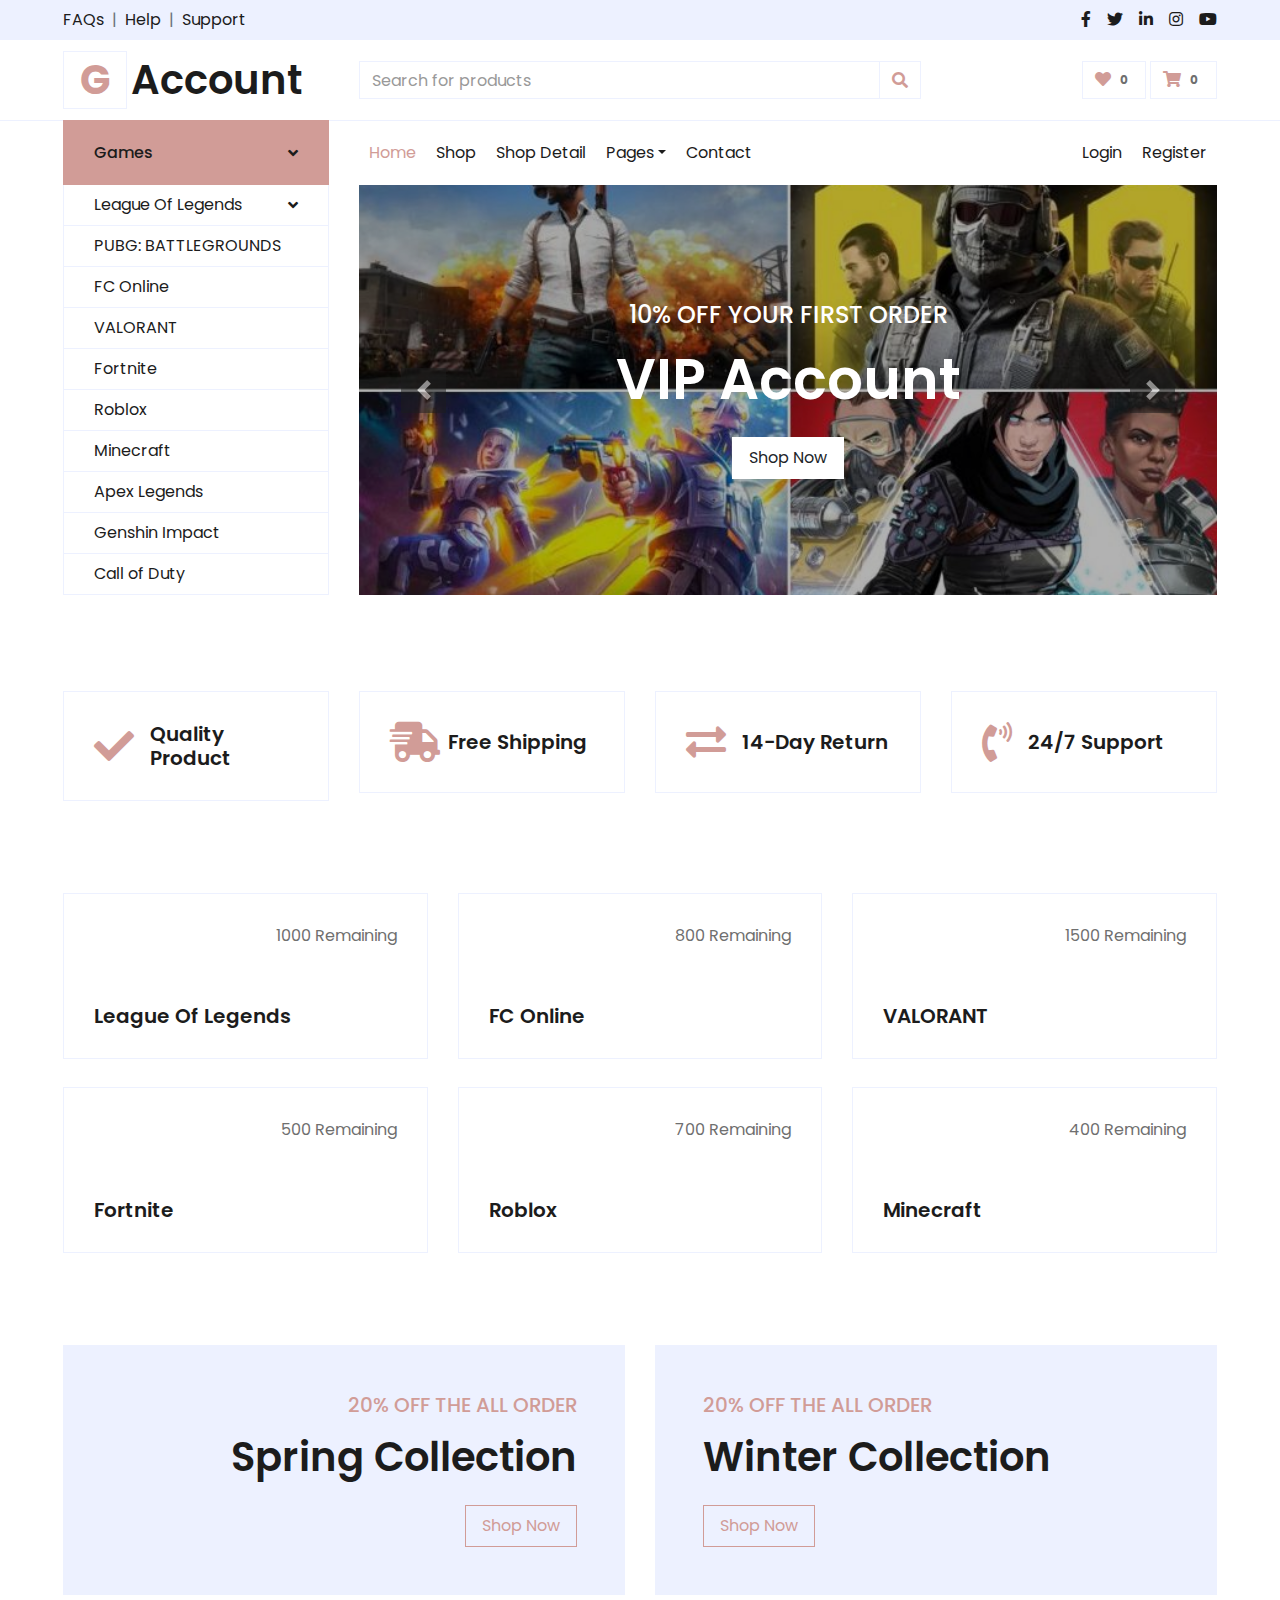
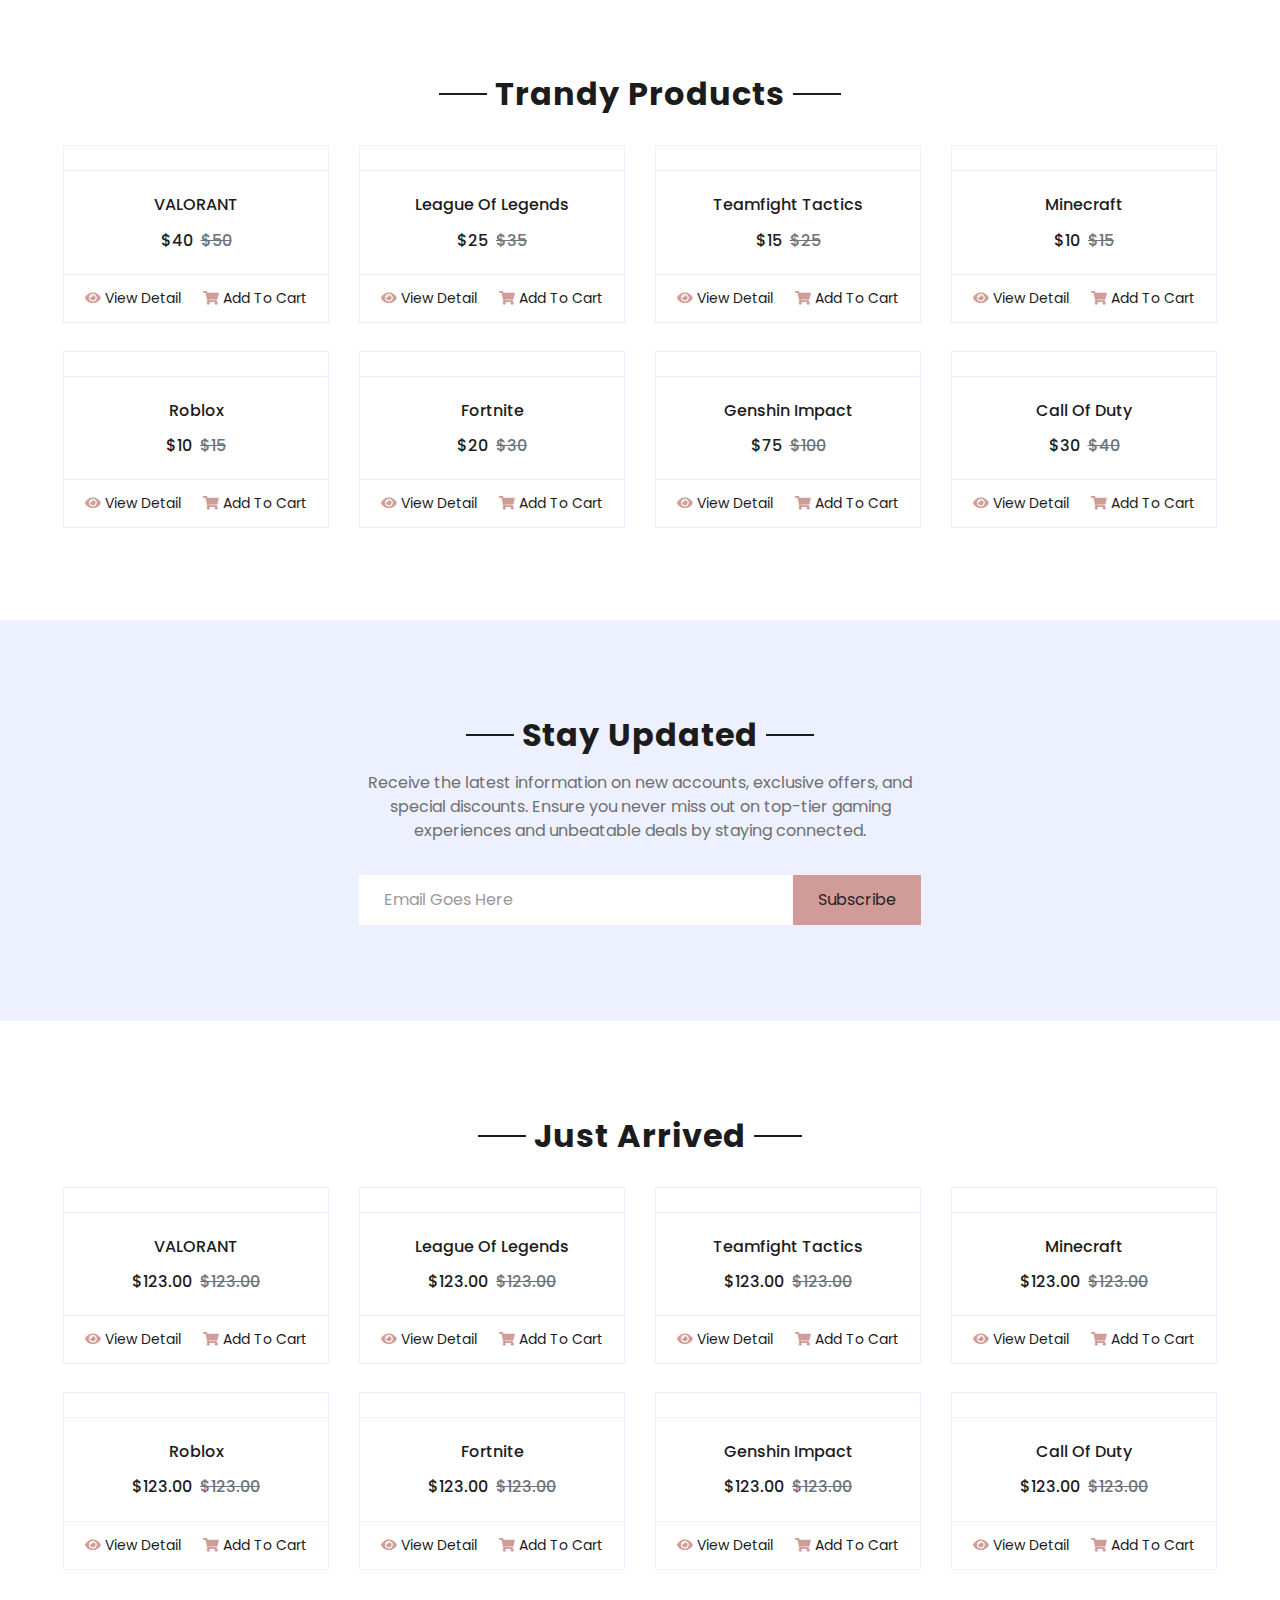
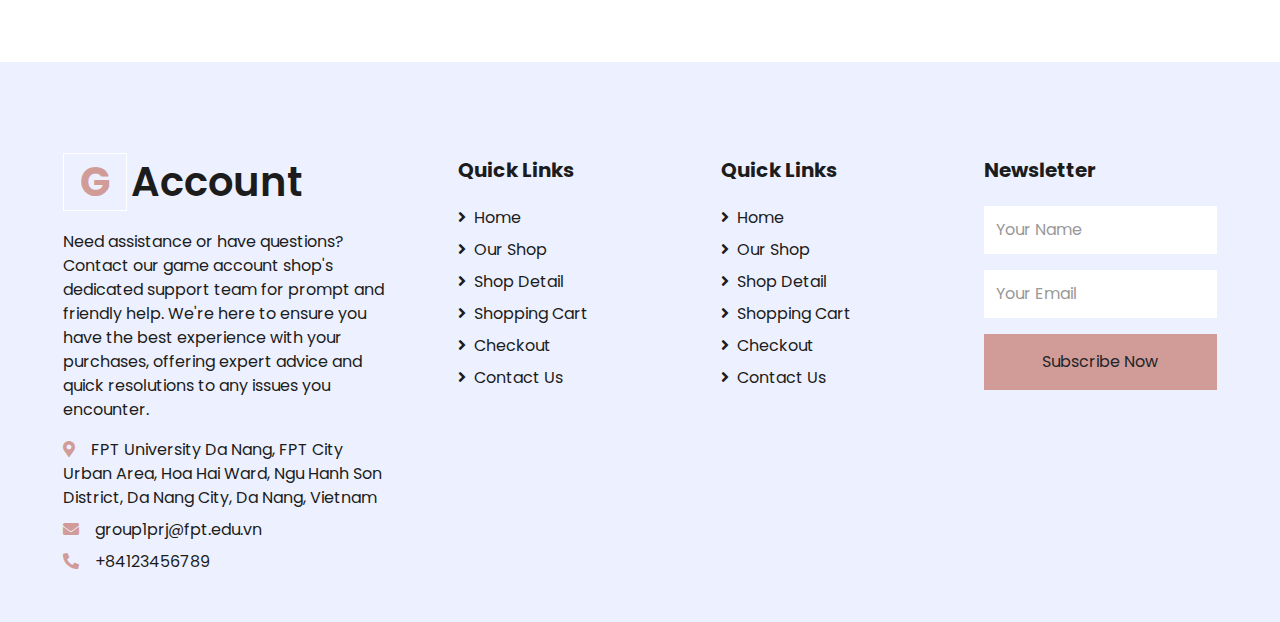
==== web/client/index.html @ 87d034b5 "add order admin" ====
<!DOCTYPE html>
<html lang="en">

    <head>
        <meta charset="utf-8">
        <title>Game Account Shop</title>
        <meta content="width=device-width, initial-scale=1.0" name="viewport">

        <!-- Favicon -->
        <link href="assets/img/cat-1.jpg" rel="icon">

        <!-- Google Web Fonts -->
        <link rel="preconnect" href="https://fonts.gstatic.com">
        <link href="https://fonts.googleapis.com/css2?family=Poppins:wght@100;200;300;400;500;600;700;800;900&display=swap" rel="stylesheet"> 

        <!-- Font Awesome -->
        <link href="https://cdnjs.cloudflare.com/ajax/libs/font-awesome/5.10.0/css/all.min.css" rel="stylesheet">

        <!-- Libraries Stylesheet -->
        <link href="assets/lib/owlcarousel/assets/owl.carousel.min.css" rel="stylesheet">

        <!-- Customized Bootstrap Stylesheet -->
        <link href="assets/css/style.css" rel="stylesheet">
    </head>

    <body>
        <!-- Topbar Start -->
        <div class="container-fluid">
            <div class="row bg-secondary py-2 px-xl-5">
                <div class="col-lg-6 d-none d-lg-block">
                    <div class="d-inline-flex align-items-center">
                        <a class="text-dark" href="">FAQs</a>
                        <span class="text-muted px-2">|</span>
                        <a class="text-dark" href="">Help</a>
                        <span class="text-muted px-2">|</span>
                        <a class="text-dark" href="">Support</a>
                    </div>
                </div>
                <div class="col-lg-6 text-center text-lg-right">
                    <div class="d-inline-flex align-items-center">
                        <a class="text-dark px-2" href="">
                            <i class="fab fa-facebook-f"></i>
                        </a>
                        <a class="text-dark px-2" href="">
                            <i class="fab fa-twitter"></i>
                        </a>
                        <a class="text-dark px-2" href="">
                            <i class="fab fa-linkedin-in"></i>
                        </a>
                        <a class="text-dark px-2" href="">
                            <i class="fab fa-instagram"></i>
                        </a>
                        <a class="text-dark pl-2" href="">
                            <i class="fab fa-youtube"></i>
                        </a>
                    </div>
                </div>
            </div>
            <div class="row align-items-center py-3 px-xl-5">
                <div class="col-lg-3 d-none d-lg-block">
                    <a href="" class="text-decoration-none">
                        <h1 class="m-0 display-5 font-weight-semi-bold"><span class="text-primary font-weight-bold border px-3 mr-1">G</span>Account</h1>
                    </a>
                </div>
                <div class="col-lg-6 col-6 text-left">
                    <form action="">
                        <div class="input-group">
                            <input type="text" class="form-control" placeholder="Search for products">
                            <div class="input-group-append">
                                <span class="input-group-text bg-transparent text-primary">
                                    <i class="fa fa-search"></i>
                                </span>
                            </div>
                        </div>
                    </form>
                </div>
                <div class="col-lg-3 col-6 text-right">
                    <a href="" class="btn border">
                        <i class="fas fa-heart text-primary"></i>
                        <span class="badge">0</span>
                    </a>
                    <a href="" class="btn border">
                        <i class="fas fa-shopping-cart text-primary"></i>
                        <span class="badge">0</span>
                    </a>
                </div>
            </div>
        </div>
        <!-- Topbar End -->

        <!-- Navbar Start -->
        <div class="container-fluid mb-5">
            <div class="row border-top px-xl-5">
                <div class="col-lg-3 d-none d-lg-block">
                    <a class="btn shadow-none d-flex align-items-center justify-content-between bg-primary text-white w-100" data-toggle="collapse" href="#navbar-vertical" style="height: 65px; margin-top: -1px; padding: 0 30px;">
                        <h6 class="m-0">Games</h6>
                        <i class="fa fa-angle-down text-dark"></i>
                    </a>
                    <nav class="collapse show navbar navbar-vertical navbar-light align-items-start p-0 border border-top-0 border-bottom-0" id="navbar-vertical">
                        <div class="navbar-nav w-100 overflow-hidden" style="height: 410px">
                            <div class="nav-item dropdown">
                                <a href="#" class="nav-link" data-toggle="dropdown">League Of Legends <i class="fa fa-angle-down float-right mt-1"></i></a>
                                <div class="dropdown-menu position-absolute bg-secondary border-0 rounded-0 w-100 m-0">
                                    <a href="" class="dropdown-item">League Of Legends Only </a>
                                    <a href="" class="dropdown-item">Teamfight Tactics Only </a>
                                </div>
                            </div>
                            <a href="" class="nav-item nav-link">PUBG: BATTLEGROUNDS</a>
                            <a href="" class="nav-item nav-link">FC Online</a>
                            <a href="" class="nav-item nav-link">VALORANT</a>
                            <a href="" class="nav-item nav-link">Fortnite</a>
                            <a href="" class="nav-item nav-link">Roblox</a>
                            <a href="" class="nav-item nav-link">Minecraft </a>
                            <a href="" class="nav-item nav-link">Apex Legends</a>
                            <a href="" class="nav-item nav-link">Genshin Impact</a>
                            <a href="" class="nav-item nav-link">Call of Duty</a>
                        </div>
                    </nav>
                </div>
                <div class="col-lg-9">
                    <nav class="navbar navbar-expand-lg bg-light navbar-light py-3 py-lg-0 px-0">
                        <a href="" class="text-decoration-none d-block d-lg-none">
                            <h1 class="m-0 display-5 font-weight-semi-bold"><span class="text-primary font-weight-bold border px-3 mr-1">G</span>Account</h1>
                        </a>
                        <button type="button" class="navbar-toggler" data-toggle="collapse" data-target="#navbarCollapse">
                            <span class="navbar-toggler-icon"></span>
                        </button>
                        <div class="collapse navbar-collapse justify-content-between" id="navbarCollapse">
                            <div class="navbar-nav mr-auto py-0">
                                <a href="index.html" class="nav-item nav-link active">Home</a>
                                <a href="shop.html" class="nav-item nav-link">Shop</a>
                                <a href="detail.html" class="nav-item nav-link">Shop Detail</a>
                                <div class="nav-item dropdown">
                                    <a href="#" class="nav-link dropdown-toggle" data-toggle="dropdown">Pages</a>
                                    <div class="dropdown-menu rounded-0 m-0">
                                        <a href="cart.html" class="dropdown-item">Shopping Cart</a>
                                        <a href="checkout.html" class="dropdown-item">Checkout</a>
                                    </div>
                                </div>
                                <a href="contact.html" class="nav-item nav-link">Contact</a>
                            </div>
                            <div class="navbar-nav ml-auto py-0">
                                <a href="" class="nav-item nav-link">Login</a>
                                <a href="" class="nav-item nav-link">Register</a>
                            </div>
                        </div>
                    </nav>
                    <div id="header-carousel" class="carousel slide" data-ride="carousel">
                        <div class="carousel-inner">
                            <div class="carousel-item active" style="height: 410px;">
                                <img class="img-fluid" src="assets/img/gameimg.jpg" alt="Image">
                                <div class="carousel-caption d-flex flex-column align-items-center justify-content-center">
                                    <div class="p-3" style="max-width: 700px;">
                                        <h4 class="text-light text-uppercase font-weight-medium mb-3">10% Off Your First Order</h4>
                                        <h3 class="display-4 text-white font-weight-semi-bold mb-4">VIP Account</h3>
                                        <a href="" class="btn btn-light py-2 px-3">Shop Now</a>
                                    </div>
                                </div>
                            </div>
                            <div class="carousel-item" style="height: 410px;">
                                <img class="img-fluid" src="assets/img/gameimg1.jpg" alt="Image">
                                <div class="carousel-caption d-flex flex-column align-items-center justify-content-center">
                                    <div class="p-3" style="max-width: 700px;">
                                        <h4 class="text-light text-uppercase font-weight-medium mb-3">10% Off Your First Order</h4>
                                        <h3 class="display-4 text-white font-weight-semi-bold mb-4">Reasonable Price</h3>
                                        <a href="" class="btn btn-light py-2 px-3">Shop Now</a>
                                    </div>
                                </div>
                            </div>
                        </div>
                        <a class="carousel-control-prev" href="#header-carousel" data-slide="prev">
                            <div class="btn btn-dark" style="width: 45px; height: 45px;">
                                <span class="carousel-control-prev-icon mb-n2"></span>
                            </div>
                        </a>
                        <a class="carousel-control-next" href="#header-carousel" data-slide="next">
                            <div class="btn btn-dark" style="width: 45px; height: 45px;">
                                <span class="carousel-control-next-icon mb-n2"></span>
                            </div>
                        </a>
                    </div>
                </div>
            </div>
        </div>
        <!-- Navbar End -->


        <!-- Featured Start -->
        <div class="container-fluid pt-5">
            <div class="row px-xl-5 pb-3">
                <div class="col-lg-3 col-md-6 col-sm-12 pb-1">
                    <div class="d-flex align-items-center border mb-4" style="padding: 30px;">
                        <h1 class="fa fa-check text-primary m-0 mr-3"></h1>
                        <h5 class="font-weight-semi-bold m-0">Quality Product</h5>
                    </div>
                </div>
                <div class="col-lg-3 col-md-6 col-sm-12 pb-1">
                    <div class="d-flex align-items-center border mb-4" style="padding: 30px;">
                        <h1 class="fa fa-shipping-fast text-primary m-0 mr-2"></h1>
                        <h5 class="font-weight-semi-bold m-0">Free Shipping</h5>
                    </div>
                </div>
                <div class="col-lg-3 col-md-6 col-sm-12 pb-1">
                    <div class="d-flex align-items-center border mb-4" style="padding: 30px;">
                        <h1 class="fas fa-exchange-alt text-primary m-0 mr-3"></h1>
                        <h5 class="font-weight-semi-bold m-0">14-Day Return</h5>
                    </div>
                </div>
                <div class="col-lg-3 col-md-6 col-sm-12 pb-1">
                    <div class="d-flex align-items-center border mb-4" style="padding: 30px;">
                        <h1 class="fa fa-phone-volume text-primary m-0 mr-3"></h1>
                        <h5 class="font-weight-semi-bold m-0">24/7 Support</h5>
                    </div>
                </div>
            </div>
        </div>
        <!-- Featured End -->


        <!-- Categories Start -->
        <div class="container-fluid pt-5">
            <div class="row px-xl-5 pb-3">
                <div class="col-lg-4 col-md-6 pb-1">
                    <div class="cat-item d-flex flex-column border mb-4" style="padding: 30px;">
                        <p class="text-right">1000 Remaining</p>
                        <a href="" class="cat-img position-relative overflow-hidden mb-3">
                            <img class="img-fluid" src="img/cat-1.jpg" alt="">
                        </a>
                        <h5 class="font-weight-semi-bold m-0">League Of Legends</h5>
                    </div>
                </div>
                <div class="col-lg-4 col-md-6 pb-1">
                    <div class="cat-item d-flex flex-column border mb-4" style="padding: 30px;">
                        <p class="text-right">800 Remaining</p>
                        <a href="" class="cat-img position-relative overflow-hidden mb-3">
                            <img class="img-fluid" src="img/cat-2.jpg" alt="">
                        </a>
                        <h5 class="font-weight-semi-bold m-0">FC Online</h5>
                    </div>
                </div>
                <div class="col-lg-4 col-md-6 pb-1">
                    <div class="cat-item d-flex flex-column border mb-4" style="padding: 30px;">
                        <p class="text-right">1500 Remaining</p>
                        <a href="" class="cat-img position-relative overflow-hidden mb-3">
                            <img class="img-fluid" src="img/cat-3.jpg" alt="">
                        </a>
                        <h5 class="font-weight-semi-bold m-0">VALORANT</h5>
                    </div>
                </div>
                <div class="col-lg-4 col-md-6 pb-1">
                    <div class="cat-item d-flex flex-column border mb-4" style="padding: 30px;">
                        <p class="text-right">500 Remaining</p>
                        <a href="" class="cat-img position-relative overflow-hidden mb-3">
                            <img class="img-fluid" src="img/cat-4.jpg" alt="">
                        </a>
                        <h5 class="font-weight-semi-bold m-0">Fortnite</h5>
                    </div>
                </div>
                <div class="col-lg-4 col-md-6 pb-1">
                    <div class="cat-item d-flex flex-column border mb-4" style="padding: 30px;">
                        <p class="text-right">700 Remaining</p>
                        <a href="" class="cat-img position-relative overflow-hidden mb-3">
                            <img class="img-fluid" src="img/cat-5.jpg" alt="">
                        </a>
                        <h5 class="font-weight-semi-bold m-0">Roblox</h5>
                    </div>
                </div>
                <div class="col-lg-4 col-md-6 pb-1">
                    <div class="cat-item d-flex flex-column border mb-4" style="padding: 30px;">
                        <p class="text-right">400 Remaining</p>
                        <a href="" class="cat-img position-relative overflow-hidden mb-3">
                            <img class="img-fluid" src="img/cat-6.jpg" alt="">
                        </a>
                        <h5 class="font-weight-semi-bold m-0">Minecraft</h5>
                    </div>
                </div>
            </div>
        </div>
        <!-- Categories End -->


        <!-- Offer Start -->
        <div class="container-fluid offer pt-5">
            <div class="row px-xl-5">
                <div class="col-md-6 pb-4">
                    <div class="position-relative bg-secondary text-center text-md-right text-white mb-2 py-5 px-5">
                        <img src="img/offer-1.png" alt="">
                        <div class="position-relative" style="z-index: 1;">
                            <h5 class="text-uppercase text-primary mb-3">20% off the all order</h5>
                            <h1 class="mb-4 font-weight-semi-bold">Spring Collection</h1>
                            <a href="" class="btn btn-outline-primary py-md-2 px-md-3">Shop Now</a>
                        </div>
                    </div>
                </div>
                <div class="col-md-6 pb-4">
                    <div class="position-relative bg-secondary text-center text-md-left text-white mb-2 py-5 px-5">
                        <img src="img/offer-2.png" alt="">
                        <div class="position-relative" style="z-index: 1;">
                            <h5 class="text-uppercase text-primary mb-3">20% off the all order</h5>
                            <h1 class="mb-4 font-weight-semi-bold">Winter Collection</h1>
                            <a href="" class="btn btn-outline-primary py-md-2 px-md-3">Shop Now</a>
                        </div>
                    </div>
                </div>
            </div>
        </div>
        <!-- Offer End -->


        <!-- Products Start -->
        <div class="container-fluid pt-5">
            <div class="text-center mb-4">
                <h2 class="section-title px-5"><span class="px-2">Trandy Products</span></h2>
            </div>
            <div class="row px-xl-5 pb-3">
                <div class="col-lg-3 col-md-6 col-sm-12 pb-1">
                    <div class="card product-item border-0 mb-4">
                        <div class="card-header product-img position-relative overflow-hidden bg-transparent border p-0">
                            <img class="img-fluid w-100" src="img/product-1.jpg" alt="">
                        </div>
                        <div class="card-body border-left border-right text-center p-0 pt-4 pb-3">
                            <h6 class="text-truncate mb-3">VALORANT</h6>
                            <div class="d-flex justify-content-center">
                                <h6>$40</h6><h6 class="text-muted ml-2"><del>$50</del></h6>
                            </div>
                        </div>
                        <div class="card-footer d-flex justify-content-between bg-light border">
                            <a href="" class="btn btn-sm text-dark p-0"><i class="fas fa-eye text-primary mr-1"></i>View Detail</a>
                            <a href="" class="btn btn-sm text-dark p-0"><i class="fas fa-shopping-cart text-primary mr-1"></i>Add To Cart</a>
                        </div>
                    </div>
                </div>
                <div class="col-lg-3 col-md-6 col-sm-12 pb-1">
                    <div class="card product-item border-0 mb-4">
                        <div class="card-header product-img position-relative overflow-hidden bg-transparent border p-0">
                            <img class="img-fluid w-100" src="img/product-2.jpg" alt="">
                        </div>
                        <div class="card-body border-left border-right text-center p-0 pt-4 pb-3">
                            <h6 class="text-truncate mb-3">League Of Legends</h6>
                            <div class="d-flex justify-content-center">
                                <h6>$25</h6><h6 class="text-muted ml-2"><del>$35</del></h6>
                            </div>
                        </div>
                        <div class="card-footer d-flex justify-content-between bg-light border">
                            <a href="" class="btn btn-sm text-dark p-0"><i class="fas fa-eye text-primary mr-1"></i>View Detail</a>
                            <a href="" class="btn btn-sm text-dark p-0"><i class="fas fa-shopping-cart text-primary mr-1"></i>Add To Cart</a>
                        </div>
                    </div>
                </div>
                <div class="col-lg-3 col-md-6 col-sm-12 pb-1">
                    <div class="card product-item border-0 mb-4">
                        <div class="card-header product-img position-relative overflow-hidden bg-transparent border p-0">
                            <img class="img-fluid w-100" src="img/product-3.jpg" alt="">
                        </div>
                        <div class="card-body border-left border-right text-center p-0 pt-4 pb-3">
                            <h6 class="text-truncate mb-3">Teamfight Tactics</h6>
                            <div class="d-flex justify-content-center">
                                <h6>$15</h6><h6 class="text-muted ml-2"><del>$25</del></h6>
                            </div>
                        </div>
                        <div class="card-footer d-flex justify-content-between bg-light border">
                            <a href="" class="btn btn-sm text-dark p-0"><i class="fas fa-eye text-primary mr-1"></i>View Detail</a>
                            <a href="" class="btn btn-sm text-dark p-0"><i class="fas fa-shopping-cart text-primary mr-1"></i>Add To Cart</a>
                        </div>
                    </div>
                </div>
                <div class="col-lg-3 col-md-6 col-sm-12 pb-1">
                    <div class="card product-item border-0 mb-4">
                        <div class="card-header product-img position-relative overflow-hidden bg-transparent border p-0">
                            <img class="img-fluid w-100" src="img/product-4.jpg" alt="">
                        </div>
                        <div class="card-body border-left border-right text-center p-0 pt-4 pb-3">
                            <h6 class="text-truncate mb-3">Minecraft</h6>
                            <div class="d-flex justify-content-center">
                                <h6>$10</h6><h6 class="text-muted ml-2"><del>$15</del></h6>
                            </div>
                        </div>
                        <div class="card-footer d-flex justify-content-between bg-light border">
                            <a href="" class="btn btn-sm text-dark p-0"><i class="fas fa-eye text-primary mr-1"></i>View Detail</a>
                            <a href="" class="btn btn-sm text-dark p-0"><i class="fas fa-shopping-cart text-primary mr-1"></i>Add To Cart</a>
                        </div>
                    </div>
                </div>
                <div class="col-lg-3 col-md-6 col-sm-12 pb-1">
                    <div class="card product-item border-0 mb-4">
                        <div class="card-header product-img position-relative overflow-hidden bg-transparent border p-0">
                            <img class="img-fluid w-100" src="img/product-5.jpg" alt="">
                        </div>
                        <div class="card-body border-left border-right text-center p-0 pt-4 pb-3">
                            <h6 class="text-truncate mb-3">Roblox</h6>
                            <div class="d-flex justify-content-center">
                                <h6>$10</h6><h6 class="text-muted ml-2"><del>$15</del></h6>
                            </div>
                        </div>
                        <div class="card-footer d-flex justify-content-between bg-light border">
                            <a href="" class="btn btn-sm text-dark p-0"><i class="fas fa-eye text-primary mr-1"></i>View Detail</a>
                            <a href="" class="btn btn-sm text-dark p-0"><i class="fas fa-shopping-cart text-primary mr-1"></i>Add To Cart</a>
                        </div>
                    </div>
                </div>
                <div class="col-lg-3 col-md-6 col-sm-12 pb-1">
                    <div class="card product-item border-0 mb-4">
                        <div class="card-header product-img position-relative overflow-hidden bg-transparent border p-0">
                            <img class="img-fluid w-100" src="img/product-6.jpg" alt="">
                        </div>
                        <div class="card-body border-left border-right text-center p-0 pt-4 pb-3">
                            <h6 class="text-truncate mb-3">Fortnite</h6>
                            <div class="d-flex justify-content-center">
                                <h6>$20</h6><h6 class="text-muted ml-2"><del>$30</del></h6>
                            </div>
                        </div>
                        <div class="card-footer d-flex justify-content-between bg-light border">
                            <a href="" class="btn btn-sm text-dark p-0"><i class="fas fa-eye text-primary mr-1"></i>View Detail</a>
                            <a href="" class="btn btn-sm text-dark p-0"><i class="fas fa-shopping-cart text-primary mr-1"></i>Add To Cart</a>
                        </div>
                    </div>
                </div>
                <div class="col-lg-3 col-md-6 col-sm-12 pb-1">
                    <div class="card product-item border-0 mb-4">
                        <div class="card-header product-img position-relative overflow-hidden bg-transparent border p-0">
                            <img class="img-fluid w-100" src="img/product-7.jpg" alt="">
                        </div>
                        <div class="card-body border-left border-right text-center p-0 pt-4 pb-3">
                            <h6 class="text-truncate mb-3">Genshin Impact</h6>
                            <div class="d-flex justify-content-center">
                                <h6>$75</h6><h6 class="text-muted ml-2"><del>$100</del></h6>
                            </div>
                        </div>
                        <div class="card-footer d-flex justify-content-between bg-light border">
                            <a href="" class="btn btn-sm text-dark p-0"><i class="fas fa-eye text-primary mr-1"></i>View Detail</a>
                            <a href="" class="btn btn-sm text-dark p-0"><i class="fas fa-shopping-cart text-primary mr-1"></i>Add To Cart</a>
                        </div>
                    </div>
                </div>
                <div class="col-lg-3 col-md-6 col-sm-12 pb-1">
                    <div class="card product-item border-0 mb-4">
                        <div class="card-header product-img position-relative overflow-hidden bg-transparent border p-0">
                            <img class="img-fluid w-100" src="img/product-8.jpg" alt="">
                        </div>
                        <div class="card-body border-left border-right text-center p-0 pt-4 pb-3">
                            <h6 class="text-truncate mb-3">Call Of Duty</h6>
                            <div class="d-flex justify-content-center">
                                <h6>$30</h6><h6 class="text-muted ml-2"><del>$40</del></h6>
                            </div>
                        </div>
                        <div class="card-footer d-flex justify-content-between bg-light border">
                            <a href="" class="btn btn-sm text-dark p-0"><i class="fas fa-eye text-primary mr-1"></i>View Detail</a>
                            <a href="" class="btn btn-sm text-dark p-0"><i class="fas fa-shopping-cart text-primary mr-1"></i>Add To Cart</a>
                        </div>
                    </div>
                </div>
            </div>
        </div>
        <!-- Products End -->


        <!-- Subscribe Start -->
        <div class="container-fluid bg-secondary my-5">
            <div class="row justify-content-md-center py-5 px-xl-5">
                <div class="col-md-6 col-12 py-5">
                    <div class="text-center mb-2 pb-2">
                        <h2 class="section-title px-5 mb-3"><span class="bg-secondary px-2">Stay Updated</span></h2>
                        <p>Receive the latest information on new accounts, exclusive offers, and special discounts. Ensure you never miss out on top-tier gaming experiences and unbeatable deals by staying connected.</p>
                    </div>
                    <form action="">
                        <div class="input-group">
                            <input type="text" class="form-control border-white p-4" placeholder="Email Goes Here">
                            <div class="input-group-append">
                                <button class="btn btn-primary px-4">Subscribe</button>
                            </div>
                        </div>
                    </form>
                </div>
            </div>
        </div>
        <!-- Subscribe End -->


        <!-- Products Start -->
        <div class="container-fluid pt-5">
            <div class="text-center mb-4">
                <h2 class="section-title px-5"><span class="px-2">Just Arrived</span></h2>
            </div>
            <div class="row px-xl-5 pb-3">
                <div class="col-lg-3 col-md-6 col-sm-12 pb-1">
                    <div class="card product-item border-0 mb-4">
                        <div class="card-header product-img position-relative overflow-hidden bg-transparent border p-0">
                            <img class="img-fluid w-100" src="img/product-1.jpg" alt="">
                        </div>
                        <div class="card-body border-left border-right text-center p-0 pt-4 pb-3">
                            <h6 class="text-truncate mb-3">VALORANT</h6>
                            <div class="d-flex justify-content-center">
                                <h6>$123.00</h6><h6 class="text-muted ml-2"><del>$123.00</del></h6>
                            </div>
                        </div>
                        <div class="card-footer d-flex justify-content-between bg-light border">
                            <a href="" class="btn btn-sm text-dark p-0"><i class="fas fa-eye text-primary mr-1"></i>View Detail</a>
                            <a href="" class="btn btn-sm text-dark p-0"><i class="fas fa-shopping-cart text-primary mr-1"></i>Add To Cart</a>
                        </div>
                    </div>
                </div>
                <div class="col-lg-3 col-md-6 col-sm-12 pb-1">
                    <div class="card product-item border-0 mb-4">
                        <div class="card-header product-img position-relative overflow-hidden bg-transparent border p-0">
                            <img class="img-fluid w-100" src="img/product-2.jpg" alt="">
                        </div>
                        <div class="card-body border-left border-right text-center p-0 pt-4 pb-3">
                            <h6 class="text-truncate mb-3">League Of Legends</h6>
                            <div class="d-flex justify-content-center">
                                <h6>$123.00</h6><h6 class="text-muted ml-2"><del>$123.00</del></h6>
                            </div>
                        </div>
                        <div class="card-footer d-flex justify-content-between bg-light border">
                            <a href="" class="btn btn-sm text-dark p-0"><i class="fas fa-eye text-primary mr-1"></i>View Detail</a>
                            <a href="" class="btn btn-sm text-dark p-0"><i class="fas fa-shopping-cart text-primary mr-1"></i>Add To Cart</a>
                        </div>
                    </div>
                </div>
                <div class="col-lg-3 col-md-6 col-sm-12 pb-1">
                    <div class="card product-item border-0 mb-4">
                        <div class="card-header product-img position-relative overflow-hidden bg-transparent border p-0">
                            <img class="img-fluid w-100" src="img/product-3.jpg" alt="">
                        </div>
                        <div class="card-body border-left border-right text-center p-0 pt-4 pb-3">
                            <h6 class="text-truncate mb-3">Teamfight Tactics</h6>
                            <div class="d-flex justify-content-center">
                                <h6>$123.00</h6><h6 class="text-muted ml-2"><del>$123.00</del></h6>
                            </div>
                        </div>
                        <div class="card-footer d-flex justify-content-between bg-light border">
                            <a href="" class="btn btn-sm text-dark p-0"><i class="fas fa-eye text-primary mr-1"></i>View Detail</a>
                            <a href="" class="btn btn-sm text-dark p-0"><i class="fas fa-shopping-cart text-primary mr-1"></i>Add To Cart</a>
                        </div>
                    </div>
                </div>
                <div class="col-lg-3 col-md-6 col-sm-12 pb-1">
                    <div class="card product-item border-0 mb-4">
                        <div class="card-header product-img position-relative overflow-hidden bg-transparent border p-0">
                            <img class="img-fluid w-100" src="img/product-4.jpg" alt="">
                        </div>
                        <div class="card-body border-left border-right text-center p-0 pt-4 pb-3">
                            <h6 class="text-truncate mb-3">Minecraft</h6>
                            <div class="d-flex justify-content-center">
                                <h6>$123.00</h6><h6 class="text-muted ml-2"><del>$123.00</del></h6>
                            </div>
                        </div>
                        <div class="card-footer d-flex justify-content-between bg-light border">
                            <a href="" class="btn btn-sm text-dark p-0"><i class="fas fa-eye text-primary mr-1"></i>View Detail</a>
                            <a href="" class="btn btn-sm text-dark p-0"><i class="fas fa-shopping-cart text-primary mr-1"></i>Add To Cart</a>
                        </div>
                    </div>
                </div>
                <div class="col-lg-3 col-md-6 col-sm-12 pb-1">
                    <div class="card product-item border-0 mb-4">
                        <div class="card-header product-img position-relative overflow-hidden bg-transparent border p-0">
                            <img class="img-fluid w-100" src="img/product-5.jpg" alt="">
                        </div>
                        <div class="card-body border-left border-right text-center p-0 pt-4 pb-3">
                            <h6 class="text-truncate mb-3">Roblox</h6>
                            <div class="d-flex justify-content-center">
                                <h6>$123.00</h6><h6 class="text-muted ml-2"><del>$123.00</del></h6>
                            </div>
                        </div>
                        <div class="card-footer d-flex justify-content-between bg-light border">
                            <a href="" class="btn btn-sm text-dark p-0"><i class="fas fa-eye text-primary mr-1"></i>View Detail</a>
                            <a href="" class="btn btn-sm text-dark p-0"><i class="fas fa-shopping-cart text-primary mr-1"></i>Add To Cart</a>
                        </div>
                    </div>
                </div>
                <div class="col-lg-3 col-md-6 col-sm-12 pb-1">
                    <div class="card product-item border-0 mb-4">
                        <div class="card-header product-img position-relative overflow-hidden bg-transparent border p-0">
                            <img class="img-fluid w-100" src="img/product-6.jpg" alt="">
                        </div>
                        <div class="card-body border-left border-right text-center p-0 pt-4 pb-3">
                            <h6 class="text-truncate mb-3">Fortnite</h6>
                            <div class="d-flex justify-content-center">
                                <h6>$123.00</h6><h6 class="text-muted ml-2"><del>$123.00</del></h6>
                            </div>
                        </div>
                        <div class="card-footer d-flex justify-content-between bg-light border">
                            <a href="" class="btn btn-sm text-dark p-0"><i class="fas fa-eye text-primary mr-1"></i>View Detail</a>
                            <a href="" class="btn btn-sm text-dark p-0"><i class="fas fa-shopping-cart text-primary mr-1"></i>Add To Cart</a>
                        </div>
                    </div>
                </div>
                <div class="col-lg-3 col-md-6 col-sm-12 pb-1">
                    <div class="card product-item border-0 mb-4">
                        <div class="card-header product-img position-relative overflow-hidden bg-transparent border p-0">
                            <img class="img-fluid w-100" src="img/product-7.jpg" alt="">
                        </div>
                        <div class="card-body border-left border-right text-center p-0 pt-4 pb-3">
                            <h6 class="text-truncate mb-3">Genshin Impact</h6>
                            <div class="d-flex justify-content-center">
                                <h6>$123.00</h6><h6 class="text-muted ml-2"><del>$123.00</del></h6>
                            </div>
                        </div>
                        <div class="card-footer d-flex justify-content-between bg-light border">
                            <a href="" class="btn btn-sm text-dark p-0"><i class="fas fa-eye text-primary mr-1"></i>View Detail</a>
                            <a href="" class="btn btn-sm text-dark p-0"><i class="fas fa-shopping-cart text-primary mr-1"></i>Add To Cart</a>
                        </div>
                    </div>
                </div>
                <div class="col-lg-3 col-md-6 col-sm-12 pb-1">
                    <div class="card product-item border-0 mb-4">
                        <div class="card-header product-img position-relative overflow-hidden bg-transparent border p-0">
                            <img class="img-fluid w-100" src="img/product-8.jpg" alt="">
                        </div>
                        <div class="card-body border-left border-right text-center p-0 pt-4 pb-3">
                            <h6 class="text-truncate mb-3">Call Of Duty</h6>
                            <div class="d-flex justify-content-center">
                                <h6>$123.00</h6><h6 class="text-muted ml-2"><del>$123.00</del></h6>
                            </div>
                        </div>
                        <div class="card-footer d-flex justify-content-between bg-light border">
                            <a href="" class="btn btn-sm text-dark p-0"><i class="fas fa-eye text-primary mr-1"></i>View Detail</a>
                            <a href="" class="btn btn-sm text-dark p-0"><i class="fas fa-shopping-cart text-primary mr-1"></i>Add To Cart</a>
                        </div>
                    </div>
                </div>
            </div>
        </div>
        <!-- Products End -->


        <!-- Vendor Start -->
<!--        <div class="container-fluid py-5">
            <div class="row px-xl-5">
                <div class="col">
                    <div class="owl-carousel vendor-carousel">
                        <div class="vendor-item border p-4">
                            <img src="img/vendor-1.jpg" alt="">
                        </div>
                        <div class="vendor-item border p-4">
                            <img src="img/vendor-2.jpg" alt="">
                        </div>
                        <div class="vendor-item border p-4">
                            <img src="img/vendor-3.jpg" alt="">
                        </div>
                        <div class="vendor-item border p-4">
                            <img src="img/vendor-4.jpg" alt="">
                        </div>
                        <div class="vendor-item border p-4">
                            <img src="img/vendor-5.jpg" alt="">
                        </div>
                        <div class="vendor-item border p-4">
                            <img src="img/vendor-6.jpg" alt="">
                        </div>
                        <div class="vendor-item border p-4">
                            <img src="img/vendor-7.jpg" alt="">
                        </div>
                        <div class="vendor-item border p-4">
                            <img src="img/vendor-8.jpg" alt="">
                        </div>
                    </div>
                </div>
            </div>
        </div>-->
        <!-- Vendor End -->


        <!-- Footer Start -->
        <div class="container-fluid bg-secondary text-dark mt-5 pt-5">
            <div class="row px-xl-5 pt-5">
                <div class="col-lg-4 col-md-12 mb-5 pr-3 pr-xl-5">
                    <a href="" class="text-decoration-none">
                        <h1 class="mb-4 display-5 font-weight-semi-bold"><span class="text-primary font-weight-bold border border-white px-3 mr-1">G</span>Account</h1>
                    </a>
                    <p>Need assistance or have questions? Contact our game account shop's dedicated support team for prompt and friendly help. We're here to ensure you have the best experience with your purchases, offering expert advice and quick resolutions to any issues you encounter.</p>
                    <p class="mb-2"><i class="fa fa-map-marker-alt text-primary mr-3"></i>FPT University Da Nang, FPT City Urban Area, Hoa Hai Ward, Ngu Hanh Son District, Da Nang City, Da Nang, Vietnam</p>
                    <p class="mb-2"><i class="fa fa-envelope text-primary mr-3"></i>group1prj@fpt.edu.vn</p>
                    <p class="mb-0"><i class="fa fa-phone-alt text-primary mr-3"></i>+84123456789</p>
                </div>
                <div class="col-lg-8 col-md-12">
                    <div class="row">
                        <div class="col-md-4 mb-5">
                            <h5 class="font-weight-bold text-dark mb-4">Quick Links</h5>
                            <div class="d-flex flex-column justify-content-start">
                                <a class="text-dark mb-2" href="index.html"><i class="fa fa-angle-right mr-2"></i>Home</a>
                                <a class="text-dark mb-2" href="shop.html"><i class="fa fa-angle-right mr-2"></i>Our Shop</a>
                                <a class="text-dark mb-2" href="detail.html"><i class="fa fa-angle-right mr-2"></i>Shop Detail</a>
                                <a class="text-dark mb-2" href="cart.html"><i class="fa fa-angle-right mr-2"></i>Shopping Cart</a>
                                <a class="text-dark mb-2" href="checkout.html"><i class="fa fa-angle-right mr-2"></i>Checkout</a>
                                <a class="text-dark" href="contact.html"><i class="fa fa-angle-right mr-2"></i>Contact Us</a>
                            </div>
                        </div>
                        <div class="col-md-4 mb-5">
                            <h5 class="font-weight-bold text-dark mb-4">Quick Links</h5>
                            <div class="d-flex flex-column justify-content-start">
                                <a class="text-dark mb-2" href="index.html"><i class="fa fa-angle-right mr-2"></i>Home</a>
                                <a class="text-dark mb-2" href="shop.html"><i class="fa fa-angle-right mr-2"></i>Our Shop</a>
                                <a class="text-dark mb-2" href="detail.html"><i class="fa fa-angle-right mr-2"></i>Shop Detail</a>
                                <a class="text-dark mb-2" href="cart.html"><i class="fa fa-angle-right mr-2"></i>Shopping Cart</a>
                                <a class="text-dark mb-2" href="checkout.html"><i class="fa fa-angle-right mr-2"></i>Checkout</a>
                                <a class="text-dark" href="contact.html"><i class="fa fa-angle-right mr-2"></i>Contact Us</a>
                            </div>
                        </div>
                        <div class="col-md-4 mb-5">
                            <h5 class="font-weight-bold text-dark mb-4">Newsletter</h5>
                            <form action="">
                                <div class="form-group">
                                    <input type="text" class="form-control border-0 py-4" placeholder="Your Name" required="required" />
                                </div>
                                <div class="form-group">
                                    <input type="email" class="form-control border-0 py-4" placeholder="Your Email"
                                        required="required" />
                                </div>
                                <div>
                                    <button class="btn btn-primary btn-block border-0 py-3" type="submit">Subscribe Now</button>
                                </div>
                            </form>
                        </div>
                    </div>
                </div>
            </div>
<!--            <div class="row border-top border-light mx-xl-5 py-4">
                <div class="col-md-6 px-xl-0">
                    <p class="mb-md-0 text-center text-md-left text-dark">
                        &copy; <a class="text-dark font-weight-semi-bold" href="#">Your Site Name</a>. All Rights Reserved. Designed
                        by
                        <a class="text-dark font-weight-semi-bold" href="https://htmlcodex.com">HTML Codex</a><br>
                        Distributed By <a href="https://themewagon.com" target="_blank">ThemeWagon</a>
                    </p>
                </div>
                <div class="col-md-6 px-xl-0 text-center text-md-right">
                    <img class="img-fluid" src="img/payments.png" alt="">
                </div>
            </div>-->
        </div>
        <!-- Footer End -->


        <!-- Back to Top -->
        <a href="#" class="btn btn-primary back-to-top"><i class="fa fa-angle-double-up"></i></a>


        <!-- JavaScript Libraries -->
        <script src="https://code.jquery.com/jquery-3.4.1.min.js"></script>
        <script src="https://stackpath.bootstrapcdn.com/bootstrap/4.4.1/js/bootstrap.bundle.min.js"></script>
        <script src="lib/easing/easing.min.js"></script>
        <script src="lib/owlcarousel/owl.carousel.min.js"></script>

        <!-- Contact Javascript File -->
        <script src="mail/jqBootstrapValidation.min.js"></script>
        <script src="mail/contact.js"></script>

        <!-- Template Javascript -->
        <script src="js/main.js"></script>
    </body>
</html>
---- web/client/assets/css/style.css ----
/******* Bootstrap Theming ********/
/*!
 * Bootstrap v4.5.3 (https://getbootstrap.com/)
 * Copyright 2011-2020 The Bootstrap Authors
 * Copyright 2011-2020 Twitter, Inc.
 * Licensed under MIT (https://github.com/twbs/bootstrap/blob/main/LICENSE)
 */
:root {
  --blue: #007bff;
  --indigo: #6610f2;
  --purple: #6f42c1;
  --pink: #e83e8c;
  --red: #dc3545;
  --orange: #fd7e14;
  --yellow: #ffc107;
  --green: #28a745;
  --teal: #20c997;
  --cyan: #17a2b8;
  --white: #fff;
  --gray: #6c757d;
  --gray-dark: #343a40;
  --primary: #D19C97;
  --secondary: #EDF1FF;
  --success: #28a745;
  --info: #17a2b8;
  --warning: #ffc107;
  --danger: #dc3545;
  --light: #FFFFFF;
  --dark: #1C1C1C;
  --breakpoint-xs: 0;
  --breakpoint-sm: 576px;
  --breakpoint-md: 768px;
  --breakpoint-lg: 992px;
  --breakpoint-xl: 1200px;
  --font-family-sans-serif: "Poppins", sans-serif;
  --font-family-monospace: SFMono-Regular, Menlo, Monaco, Consolas, "Liberation Mono", "Courier New", monospace;
}

*,
*::before,
*::after {
  box-sizing: border-box;
}

html {
  font-family: sans-serif;
  line-height: 1.15;
  -webkit-text-size-adjust: 100%;
  -webkit-tap-highlight-color: rgba(0, 0, 0, 0);
}

article, aside, figcaption, figure, footer, header, hgroup, main, nav, section {
  display: block;
}

body {
  margin: 0;
  font-family: "Poppins", sans-serif;
  font-size: 1rem;
  font-weight: 400;
  line-height: 1.5;
  color: #6F6F6F;
  text-align: left;
  background-color: #fff;
}

[tabindex="-1"]:focus:not(:focus-visible) {
  outline: 0 !important;
}

hr {
  box-sizing: content-box;
  height: 0;
  overflow: visible;
}

h1, h2, h3, h4, h5, h6 {
  margin-top: 0;
  margin-bottom: 0.5rem;
}

p {
  margin-top: 0;
  margin-bottom: 1rem;
}

abbr[title],
abbr[data-original-title] {
  text-decoration: underline;
  text-decoration: underline dotted;
  cursor: help;
  border-bottom: 0;
  text-decoration-skip-ink: none;
}

address {
  margin-bottom: 1rem;
  font-style: normal;
  line-height: inherit;
}

ol,
ul,
dl {
  margin-top: 0;
  margin-bottom: 1rem;
}

ol ol,
ul ul,
ol ul,
ul ol {
  margin-bottom: 0;
}

dt {
  font-weight: 700;
}

dd {
  margin-bottom: .5rem;
  margin-left: 0;
}

blockquote {
  margin: 0 0 1rem;
}

b,
strong {
  font-weight: bolder;
}

small {
  font-size: 80%;
}

sub,
sup {
  position: relative;
  font-size: 75%;
  line-height: 0;
  vertical-align: baseline;
}

sub {
  bottom: -.25em;
}

sup {
  top: -.5em;
}

a {
  color: #D19C97;
  text-decoration: none;
  background-color: transparent;
}

a:hover {
  color: #ba6a62;
  text-decoration: underline;
}

a:not([href]):not([class]) {
  color: inherit;
  text-decoration: none;
}

a:not([href]):not([class]):hover {
  color: inherit;
  text-decoration: none;
}

pre,
code,
kbd,
samp {
  font-family: SFMono-Regular, Menlo, Monaco, Consolas, "Liberation Mono", "Courier New", monospace;
  font-size: 1em;
}

pre {
  margin-top: 0;
  margin-bottom: 1rem;
  overflow: auto;
  -ms-overflow-style: scrollbar;
}

figure {
  margin: 0 0 1rem;
}

img {
  vertical-align: middle;
  border-style: none;
}

svg {
  overflow: hidden;
  vertical-align: middle;
}

table {
  border-collapse: collapse;
}

caption {
  padding-top: 0.75rem;
  padding-bottom: 0.75rem;
  color: #6c757d;
  text-align: left;
  caption-side: bottom;
}

th {
  text-align: inherit;
  text-align: -webkit-match-parent;
}

label {
  display: inline-block;
  margin-bottom: 0.5rem;
}

button {
  border-radius: 0;
}

button:focus {
  outline: 1px dotted;
  outline: 5px auto -webkit-focus-ring-color;
}

input,
button,
select,
optgroup,
textarea {
  margin: 0;
  font-family: inherit;
  font-size: inherit;
  line-height: inherit;
}

button,
input {
  overflow: visible;
}

button,
select {
  text-transform: none;
}

[role="button"] {
  cursor: pointer;
}

select {
  word-wrap: normal;
}

button,
[type="button"],
[type="reset"],
[type="submit"] {
  -webkit-appearance: button;
}

button:not(:disabled),
[type="button"]:not(:disabled),
[type="reset"]:not(:disabled),
[type="submit"]:not(:disabled) {
  cursor: pointer;
}

button::-moz-focus-inner,
[type="button"]::-moz-focus-inner,
[type="reset"]::-moz-focus-inner,
[type="submit"]::-moz-focus-inner {
  padding: 0;
  border-style: none;
}

input[type="radio"],
input[type="checkbox"] {
  box-sizing: border-box;
  padding: 0;
}

textarea {
  overflow: auto;
  resize: vertical;
}

fieldset {
  min-width: 0;
  padding: 0;
  margin: 0;
  border: 0;
}

legend {
  display: block;
  width: 100%;
  max-width: 100%;
  padding: 0;
  margin-bottom: .5rem;
  font-size: 1.5rem;
  line-height: inherit;
  color: inherit;
  white-space: normal;
}

@media (max-width: 1200px) {
  legend {
    font-size: calc(1.275rem + 0.3vw) ;
  }
}

progress {
  vertical-align: baseline;
}

[type="number"]::-webkit-inner-spin-button,
[type="number"]::-webkit-outer-spin-button {
  height: auto;
}

[type="search"] {
  outline-offset: -2px;
  -webkit-appearance: none;
}

[type="search"]::-webkit-search-decoration {
  -webkit-appearance: none;
}

::-webkit-file-upload-button {
  font: inherit;
  -webkit-appearance: button;
}

output {
  display: inline-block;
}

summary {
  display: list-item;
  cursor: pointer;
}

template {
  display: none;
}

[hidden] {
  display: none !important;
}

h1, h2, h3, h4, h5, h6,
.h1, .h2, .h3, .h4, .h5, .h6 {
  margin-bottom: 0.5rem;
  font-weight: 500;
  line-height: 1.2;
  color: #1C1C1C;
}

h1, .h1 {
  font-size: 2.5rem;
}

@media (max-width: 1200px) {
  h1, .h1 {
    font-size: calc(1.375rem + 1.5vw) ;
  }
}

h2, .h2 {
  font-size: 2rem;
}

@media (max-width: 1200px) {
  h2, .h2 {
    font-size: calc(1.325rem + 0.9vw) ;
  }
}

h3, .h3 {
  font-size: 1.75rem;
}

@media (max-width: 1200px) {
  h3, .h3 {
    font-size: calc(1.3rem + 0.6vw) ;
  }
}

h4, .h4 {
  font-size: 1.5rem;
}

@media (max-width: 1200px) {
  h4, .h4 {
    font-size: calc(1.275rem + 0.3vw) ;
  }
}

h5, .h5 {
  font-size: 1.25rem;
}

h6, .h6 {
  font-size: 1rem;
}

.lead {
  font-size: 1.25rem;
  font-weight: 300;
}

.display-1 {
  font-size: 6rem;
  font-weight: 300;
  line-height: 1.2;
}

@media (max-width: 1200px) {
  .display-1 {
    font-size: calc(1.725rem + 5.7vw) ;
  }
}

.display-2 {
  font-size: 5.5rem;
  font-weight: 300;
  line-height: 1.2;
}

@media (max-width: 1200px) {
  .display-2 {
    font-size: calc(1.675rem + 5.1vw) ;
  }
}

.display-3 {
  font-size: 4.5rem;
  font-weight: 300;
  line-height: 1.2;
}

@media (max-width: 1200px) {
  .display-3 {
    font-size: calc(1.575rem + 3.9vw) ;
  }
}

.display-4 {
  font-size: 3.5rem;
  font-weight: 300;
  line-height: 1.2;
}

@media (max-width: 1200px) {
  .display-4 {
    font-size: calc(1.475rem + 2.7vw) ;
  }
}

hr {
  margin-top: 1rem;
  margin-bottom: 1rem;
  border: 0;
  border-top: 1px solid rgba(0, 0, 0, 0.1);
}

small,
.small {
  font-size: 80%;
  font-weight: 400;
}

mark,
.mark {
  padding: 0.2em;
  background-color: #fcf8e3;
}

.list-unstyled {
  padding-left: 0;
  list-style: none;
}

.list-inline {
  padding-left: 0;
  list-style: none;
}

.list-inline-item {
  display: inline-block;
}

.list-inline-item:not(:last-child) {
  margin-right: 0.5rem;
}

.initialism {
  font-size: 90%;
  text-transform: uppercase;
}

.blockquote {
  margin-bottom: 1rem;
  font-size: 1.25rem;
}

.blockquote-footer {
  display: block;
  font-size: 80%;
  color: #6c757d;
}

.blockquote-footer::before {
  content: "\2014\00A0";
}

.img-fluid {
  max-width: 100%;
  height: auto;
}

.img-thumbnail {
  padding: 0.25rem;
  background-color: #fff;
  border: 1px solid #dee2e6;
  max-width: 100%;
  height: auto;
}

.figure {
  display: inline-block;
}

.figure-img {
  margin-bottom: 0.5rem;
  line-height: 1;
}

.figure-caption {
  font-size: 90%;
  color: #6c757d;
}

code {
  font-size: 87.5%;
  color: #e83e8c;
  word-wrap: break-word;
}

a > code {
  color: inherit;
}

kbd {
  padding: 0.2rem 0.4rem;
  font-size: 87.5%;
  color: #fff;
  background-color: #212529;
}

kbd kbd {
  padding: 0;
  font-size: 100%;
  font-weight: 700;
}

pre {
  display: block;
  font-size: 87.5%;
  color: #212529;
}

pre code {
  font-size: inherit;
  color: inherit;
  word-break: normal;
}

.pre-scrollable {
  max-height: 340px;
  overflow-y: scroll;
}

.container,
.container-fluid,
.container-sm,
.container-md,
.container-lg,
.container-xl {
  width: 100%;
  padding-right: 15px;
  padding-left: 15px;
  margin-right: auto;
  margin-left: auto;
}

@media (min-width: 576px) {
  .container, .container-sm {
    max-width: 540px;
  }
}

@media (min-width: 768px) {
  .container, .container-sm, .container-md {
    max-width: 720px;
  }
}

@media (min-width: 992px) {
  .container, .container-sm, .container-md, .container-lg {
    max-width: 960px;
  }
}

@media (min-width: 1200px) {
  .container, .container-sm, .container-md, .container-lg, .container-xl {
    max-width: 1140px;
  }
}

.row {
  display: flex;
  flex-wrap: wrap;
  margin-right: -15px;
  margin-left: -15px;
}

.no-gutters {
  margin-right: 0;
  margin-left: 0;
}

.no-gutters > .col,
.no-gutters > [class*="col-"] {
  padding-right: 0;
  padding-left: 0;
}

.col-1, .col-2, .col-3, .col-4, .col-5, .col-6, .col-7, .col-8, .col-9, .col-10, .col-11, .col-12, .col,
.col-auto, .col-sm-1, .col-sm-2, .col-sm-3, .col-sm-4, .col-sm-5, .col-sm-6, .col-sm-7, .col-sm-8, .col-sm-9, .col-sm-10, .col-sm-11, .col-sm-12, .col-sm,
.col-sm-auto, .col-md-1, .col-md-2, .col-md-3, .col-md-4, .col-md-5, .col-md-6, .col-md-7, .col-md-8, .col-md-9, .col-md-10, .col-md-11, .col-md-12, .col-md,
.col-md-auto, .col-lg-1, .col-lg-2, .col-lg-3, .col-lg-4, .col-lg-5, .col-lg-6, .col-lg-7, .col-lg-8, .col-lg-9, .col-lg-10, .col-lg-11, .col-lg-12, .col-lg,
.col-lg-auto, .col-xl-1, .col-xl-2, .col-xl-3, .col-xl-4, .col-xl-5, .col-xl-6, .col-xl-7, .col-xl-8, .col-xl-9, .col-xl-10, .col-xl-11, .col-xl-12, .col-xl,
.col-xl-auto {
  position: relative;
  width: 100%;
  padding-right: 15px;
  padding-left: 15px;
}

.col {
  flex-basis: 0;
  flex-grow: 1;
  max-width: 100%;
}

.row-cols-1 > * {
  flex: 0 0 100%;
  max-width: 100%;
}

.row-cols-2 > * {
  flex: 0 0 50%;
  max-width: 50%;
}

.row-cols-3 > * {
  flex: 0 0 33.33333%;
  max-width: 33.33333%;
}

.row-cols-4 > * {
  flex: 0 0 25%;
  max-width: 25%;
}

.row-cols-5 > * {
  flex: 0 0 20%;
  max-width: 20%;
}

.row-cols-6 > * {
  flex: 0 0 16.66667%;
  max-width: 16.66667%;
}

.col-auto {
  flex: 0 0 auto;
  width: auto;
  max-width: 100%;
}

.col-1 {
  flex: 0 0 8.33333%;
  max-width: 8.33333%;
}

.col-2 {
  flex: 0 0 16.66667%;
  max-width: 16.66667%;
}

.col-3 {
  flex: 0 0 25%;
  max-width: 25%;
}

.col-4 {
  flex: 0 0 33.33333%;
  max-width: 33.33333%;
}

.col-5 {
  flex: 0 0 41.66667%;
  max-width: 41.66667%;
}

.col-6 {
  flex: 0 0 50%;
  max-width: 50%;
}

.col-7 {
  flex: 0 0 58.33333%;
  max-width: 58.33333%;
}

.col-8 {
  flex: 0 0 66.66667%;
  max-width: 66.66667%;
}

.col-9 {
  flex: 0 0 75%;
  max-width: 75%;
}

.col-10 {
  flex: 0 0 83.33333%;
  max-width: 83.33333%;
}

.col-11 {
  flex: 0 0 91.66667%;
  max-width: 91.66667%;
}

.col-12 {
  flex: 0 0 100%;
  max-width: 100%;
}

.order-first {
  order: -1;
}

.order-last {
  order: 13;
}

.order-0 {
  order: 0;
}

.order-1 {
  order: 1;
}

.order-2 {
  order: 2;
}

.order-3 {
  order: 3;
}

.order-4 {
  order: 4;
}

.order-5 {
  order: 5;
}

.order-6 {
  order: 6;
}

.order-7 {
  order: 7;
}

.order-8 {
  order: 8;
}

.order-9 {
  order: 9;
}

.order-10 {
  order: 10;
}

.order-11 {
  order: 11;
}

.order-12 {
  order: 12;
}

.offset-1 {
  margin-left: 8.33333%;
}

.offset-2 {
  margin-left: 16.66667%;
}

.offset-3 {
  margin-left: 25%;
}

.offset-4 {
  margin-left: 33.33333%;
}

.offset-5 {
  margin-left: 41.66667%;
}

.offset-6 {
  margin-left: 50%;
}

.offset-7 {
  margin-left: 58.33333%;
}

.offset-8 {
  margin-left: 66.66667%;
}

.offset-9 {
  margin-left: 75%;
}

.offset-10 {
  margin-left: 83.33333%;
}

.offset-11 {
  margin-left: 91.66667%;
}

@media (min-width: 576px) {
  .col-sm {
    flex-basis: 0;
    flex-grow: 1;
    max-width: 100%;
  }
  .row-cols-sm-1 > * {
    flex: 0 0 100%;
    max-width: 100%;
  }
  .row-cols-sm-2 > * {
    flex: 0 0 50%;
    max-width: 50%;
  }
  .row-cols-sm-3 > * {
    flex: 0 0 33.33333%;
    max-width: 33.33333%;
  }
  .row-cols-sm-4 > * {
    flex: 0 0 25%;
    max-width: 25%;
  }
  .row-cols-sm-5 > * {
    flex: 0 0 20%;
    max-width: 20%;
  }
  .row-cols-sm-6 > * {
    flex: 0 0 16.66667%;
    max-width: 16.66667%;
  }
  .col-sm-auto {
    flex: 0 0 auto;
    width: auto;
    max-width: 100%;
  }
  .col-sm-1 {
    flex: 0 0 8.33333%;
    max-width: 8.33333%;
  }
  .col-sm-2 {
    flex: 0 0 16.66667%;
    max-width: 16.66667%;
  }
  .col-sm-3 {
    flex: 0 0 25%;
    max-width: 25%;
  }
  .col-sm-4 {
    flex: 0 0 33.33333%;
    max-width: 33.33333%;
  }
  .col-sm-5 {
    flex: 0 0 41.66667%;
    max-width: 41.66667%;
  }
  .col-sm-6 {
    flex: 0 0 50%;
    max-width: 50%;
  }
  .col-sm-7 {
    flex: 0 0 58.33333%;
    max-width: 58.33333%;
  }
  .col-sm-8 {
    flex: 0 0 66.66667%;
    max-width: 66.66667%;
  }
  .col-sm-9 {
    flex: 0 0 75%;
    max-width: 75%;
  }
  .col-sm-10 {
    flex: 0 0 83.33333%;
    max-width: 83.33333%;
  }
  .col-sm-11 {
    flex: 0 0 91.66667%;
    max-width: 91.66667%;
  }
  .col-sm-12 {
    flex: 0 0 100%;
    max-width: 100%;
  }
  .order-sm-first {
    order: -1;
  }
  .order-sm-last {
    order: 13;
  }
  .order-sm-0 {
    order: 0;
  }
  .order-sm-1 {
    order: 1;
  }
  .order-sm-2 {
    order: 2;
  }
  .order-sm-3 {
    order: 3;
  }
  .order-sm-4 {
    order: 4;
  }
  .order-sm-5 {
    order: 5;
  }
  .order-sm-6 {
    order: 6;
  }
  .order-sm-7 {
    order: 7;
  }
  .order-sm-8 {
    order: 8;
  }
  .order-sm-9 {
    order: 9;
  }
  .order-sm-10 {
    order: 10;
  }
  .order-sm-11 {
    order: 11;
  }
  .order-sm-12 {
    order: 12;
  }
  .offset-sm-0 {
    margin-left: 0;
  }
  .offset-sm-1 {
    margin-left: 8.33333%;
  }
  .offset-sm-2 {
    margin-left: 16.66667%;
  }
  .offset-sm-3 {
    margin-left: 25%;
  }
  .offset-sm-4 {
    margin-left: 33.33333%;
  }
  .offset-sm-5 {
    margin-left: 41.66667%;
  }
  .offset-sm-6 {
    margin-left: 50%;
  }
  .offset-sm-7 {
    margin-left: 58.33333%;
  }
  .offset-sm-8 {
    margin-left: 66.66667%;
  }
  .offset-sm-9 {
    margin-left: 75%;
  }
  .offset-sm-10 {
    margin-left: 83.33333%;
  }
  .offset-sm-11 {
    margin-left: 91.66667%;
  }
}

@media (min-width: 768px) {
  .col-md {
    flex-basis: 0;
    flex-grow: 1;
    max-width: 100%;
  }
  .row-cols-md-1 > * {
    flex: 0 0 100%;
    max-width: 100%;
  }
  .row-cols-md-2 > * {
    flex: 0 0 50%;
    max-width: 50%;
  }
  .row-cols-md-3 > * {
    flex: 0 0 33.33333%;
    max-width: 33.33333%;
  }
  .row-cols-md-4 > * {
    flex: 0 0 25%;
    max-width: 25%;
  }
  .row-cols-md-5 > * {
    flex: 0 0 20%;
    max-width: 20%;
  }
  .row-cols-md-6 > * {
    flex: 0 0 16.66667%;
    max-width: 16.66667%;
  }
  .col-md-auto {
    flex: 0 0 auto;
    width: auto;
    max-width: 100%;
  }
  .col-md-1 {
    flex: 0 0 8.33333%;
    max-width: 8.33333%;
  }
  .col-md-2 {
    flex: 0 0 16.66667%;
    max-width: 16.66667%;
  }
  .col-md-3 {
    flex: 0 0 25%;
    max-width: 25%;
  }
  .col-md-4 {
    flex: 0 0 33.33333%;
    max-width: 33.33333%;
  }
  .col-md-5 {
    flex: 0 0 41.66667%;
    max-width: 41.66667%;
  }
  .col-md-6 {
    flex: 0 0 50%;
    max-width: 50%;
  }
  .col-md-7 {
    flex: 0 0 58.33333%;
    max-width: 58.33333%;
  }
  .col-md-8 {
    flex: 0 0 66.66667%;
    max-width: 66.66667%;
  }
  .col-md-9 {
    flex: 0 0 75%;
    max-width: 75%;
  }
  .col-md-10 {
    flex: 0 0 83.33333%;
    max-width: 83.33333%;
  }
  .col-md-11 {
    flex: 0 0 91.66667%;
    max-width: 91.66667%;
  }
  .col-md-12 {
    flex: 0 0 100%;
    max-width: 100%;
  }
  .order-md-first {
    order: -1;
  }
  .order-md-last {
    order: 13;
  }
  .order-md-0 {
    order: 0;
  }
  .order-md-1 {
    order: 1;
  }
  .order-md-2 {
    order: 2;
  }
  .order-md-3 {
    order: 3;
  }
  .order-md-4 {
    order: 4;
  }
  .order-md-5 {
    order: 5;
  }
  .order-md-6 {
    order: 6;
  }
  .order-md-7 {
    order: 7;
  }
  .order-md-8 {
    order: 8;
  }
  .order-md-9 {
    order: 9;
  }
  .order-md-10 {
    order: 10;
  }
  .order-md-11 {
    order: 11;
  }
  .order-md-12 {
    order: 12;
  }
  .offset-md-0 {
    margin-left: 0;
  }
  .offset-md-1 {
    margin-left: 8.33333%;
  }
  .offset-md-2 {
    margin-left: 16.66667%;
  }
  .offset-md-3 {
    margin-left: 25%;
  }
  .offset-md-4 {
    margin-left: 33.33333%;
  }
  .offset-md-5 {
    margin-left: 41.66667%;
  }
  .offset-md-6 {
    margin-left: 50%;
  }
  .offset-md-7 {
    margin-left: 58.33333%;
  }
  .offset-md-8 {
    margin-left: 66.66667%;
  }
  .offset-md-9 {
    margin-left: 75%;
  }
  .offset-md-10 {
    margin-left: 83.33333%;
  }
  .offset-md-11 {
    margin-left: 91.66667%;
  }
}

@media (min-width: 992px) {
  .col-lg {
    flex-basis: 0;
    flex-grow: 1;
    max-width: 100%;
  }
  .row-cols-lg-1 > * {
    flex: 0 0 100%;
    max-width: 100%;
  }
  .row-cols-lg-2 > * {
    flex: 0 0 50%;
    max-width: 50%;
  }
  .row-cols-lg-3 > * {
    flex: 0 0 33.33333%;
    max-width: 33.33333%;
  }
  .row-cols-lg-4 > * {
    flex: 0 0 25%;
    max-width: 25%;
  }
  .row-cols-lg-5 > * {
    flex: 0 0 20%;
    max-width: 20%;
  }
  .row-cols-lg-6 > * {
    flex: 0 0 16.66667%;
    max-width: 16.66667%;
  }
  .col-lg-auto {
    flex: 0 0 auto;
    width: auto;
    max-width: 100%;
  }
  .col-lg-1 {
    flex: 0 0 8.33333%;
    max-width: 8.33333%;
  }
  .col-lg-2 {
    flex: 0 0 16.66667%;
    max-width: 16.66667%;
  }
  .col-lg-3 {
    flex: 0 0 25%;
    max-width: 25%;
  }
  .col-lg-4 {
    flex: 0 0 33.33333%;
    max-width: 33.33333%;
  }
  .col-lg-5 {
    flex: 0 0 41.66667%;
    max-width: 41.66667%;
  }
  .col-lg-6 {
    flex: 0 0 50%;
    max-width: 50%;
  }
  .col-lg-7 {
    flex: 0 0 58.33333%;
    max-width: 58.33333%;
  }
  .col-lg-8 {
    flex: 0 0 66.66667%;
    max-width: 66.66667%;
  }
  .col-lg-9 {
    flex: 0 0 75%;
    max-width: 75%;
  }
  .col-lg-10 {
    flex: 0 0 83.33333%;
    max-width: 83.33333%;
  }
  .col-lg-11 {
    flex: 0 0 91.66667%;
    max-width: 91.66667%;
  }
  .col-lg-12 {
    flex: 0 0 100%;
    max-width: 100%;
  }
  .order-lg-first {
    order: -1;
  }
  .order-lg-last {
    order: 13;
  }
  .order-lg-0 {
    order: 0;
  }
  .order-lg-1 {
    order: 1;
  }
  .order-lg-2 {
    order: 2;
  }
  .order-lg-3 {
    order: 3;
  }
  .order-lg-4 {
    order: 4;
  }
  .order-lg-5 {
    order: 5;
  }
  .order-lg-6 {
    order: 6;
  }
  .order-lg-7 {
    order: 7;
  }
  .order-lg-8 {
    order: 8;
  }
  .order-lg-9 {
    order: 9;
  }
  .order-lg-10 {
    order: 10;
  }
  .order-lg-11 {
    order: 11;
  }
  .order-lg-12 {
    order: 12;
  }
  .offset-lg-0 {
    margin-left: 0;
  }
  .offset-lg-1 {
    margin-left: 8.33333%;
  }
  .offset-lg-2 {
    margin-left: 16.66667%;
  }
  .offset-lg-3 {
    margin-left: 25%;
  }
  .offset-lg-4 {
    margin-left: 33.33333%;
  }
  .offset-lg-5 {
    margin-left: 41.66667%;
  }
  .offset-lg-6 {
    margin-left: 50%;
  }
  .offset-lg-7 {
    margin-left: 58.33333%;
  }
  .offset-lg-8 {
    margin-left: 66.66667%;
  }
  .offset-lg-9 {
    margin-left: 75%;
  }
  .offset-lg-10 {
    margin-left: 83.33333%;
  }
  .offset-lg-11 {
    margin-left: 91.66667%;
  }
}

@media (min-width: 1200px) {
  .col-xl {
    flex-basis: 0;
    flex-grow: 1;
    max-width: 100%;
  }
  .row-cols-xl-1 > * {
    flex: 0 0 100%;
    max-width: 100%;
  }
  .row-cols-xl-2 > * {
    flex: 0 0 50%;
    max-width: 50%;
  }
  .row-cols-xl-3 > * {
    flex: 0 0 33.33333%;
    max-width: 33.33333%;
  }
  .row-cols-xl-4 > * {
    flex: 0 0 25%;
    max-width: 25%;
  }
  .row-cols-xl-5 > * {
    flex: 0 0 20%;
    max-width: 20%;
  }
  .row-cols-xl-6 > * {
    flex: 0 0 16.66667%;
    max-width: 16.66667%;
  }
  .col-xl-auto {
    flex: 0 0 auto;
    width: auto;
    max-width: 100%;
  }
  .col-xl-1 {
    flex: 0 0 8.33333%;
    max-width: 8.33333%;
  }
  .col-xl-2 {
    flex: 0 0 16.66667%;
    max-width: 16.66667%;
  }
  .col-xl-3 {
    flex: 0 0 25%;
    max-width: 25%;
  }
  .col-xl-4 {
    flex: 0 0 33.33333%;
    max-width: 33.33333%;
  }
  .col-xl-5 {
    flex: 0 0 41.66667%;
    max-width: 41.66667%;
  }
  .col-xl-6 {
    flex: 0 0 50%;
    max-width: 50%;
  }
  .col-xl-7 {
    flex: 0 0 58.33333%;
    max-width: 58.33333%;
  }
  .col-xl-8 {
    flex: 0 0 66.66667%;
    max-width: 66.66667%;
  }
  .col-xl-9 {
    flex: 0 0 75%;
    max-width: 75%;
  }
  .col-xl-10 {
    flex: 0 0 83.33333%;
    max-width: 83.33333%;
  }
  .col-xl-11 {
    flex: 0 0 91.66667%;
    max-width: 91.66667%;
  }
  .col-xl-12 {
    flex: 0 0 100%;
    max-width: 100%;
  }
  .order-xl-first {
    order: -1;
  }
  .order-xl-last {
    order: 13;
  }
  .order-xl-0 {
    order: 0;
  }
  .order-xl-1 {
    order: 1;
  }
  .order-xl-2 {
    order: 2;
  }
  .order-xl-3 {
    order: 3;
  }
  .order-xl-4 {
    order: 4;
  }
  .order-xl-5 {
    order: 5;
  }
  .order-xl-6 {
    order: 6;
  }
  .order-xl-7 {
    order: 7;
  }
  .order-xl-8 {
    order: 8;
  }
  .order-xl-9 {
    order: 9;
  }
  .order-xl-10 {
    order: 10;
  }
  .order-xl-11 {
    order: 11;
  }
  .order-xl-12 {
    order: 12;
  }
  .offset-xl-0 {
    margin-left: 0;
  }
  .offset-xl-1 {
    margin-left: 8.33333%;
  }
  .offset-xl-2 {
    margin-left: 16.66667%;
  }
  .offset-xl-3 {
    margin-left: 25%;
  }
  .offset-xl-4 {
    margin-left: 33.33333%;
  }
  .offset-xl-5 {
    margin-left: 41.66667%;
  }
  .offset-xl-6 {
    margin-left: 50%;
  }
  .offset-xl-7 {
    margin-left: 58.33333%;
  }
  .offset-xl-8 {
    margin-left: 66.66667%;
  }
  .offset-xl-9 {
    margin-left: 75%;
  }
  .offset-xl-10 {
    margin-left: 83.33333%;
  }
  .offset-xl-11 {
    margin-left: 91.66667%;
  }
}

.table {
  width: 100%;
  margin-bottom: 1rem;
  color: #6F6F6F;
}

.table th,
.table td {
  padding: 0.75rem;
  vertical-align: top;
  border-top: 1px solid #EDF1FF;
}

.table thead th {
  vertical-align: bottom;
  border-bottom: 2px solid #EDF1FF;
}

.table tbody + tbody {
  border-top: 2px solid #EDF1FF;
}

.table-sm th,
.table-sm td {
  padding: 0.3rem;
}

.table-bordered {
  border: 1px solid #EDF1FF;
}

.table-bordered th,
.table-bordered td {
  border: 1px solid #EDF1FF;
}

.table-bordered thead th,
.table-bordered thead td {
  border-bottom-width: 2px;
}

.table-borderless th,
.table-borderless td,
.table-borderless thead th,
.table-borderless tbody + tbody {
  border: 0;
}

.table-striped tbody tr:nth-of-type(odd) {
  background-color: rgba(0, 0, 0, 0.05);
}

.table-hover tbody tr:hover {
  color: #6F6F6F;
  background-color: rgba(0, 0, 0, 0.075);
}

.table-primary,
.table-primary > th,
.table-primary > td {
  background-color: #f2e3e2;
}

.table-primary th,
.table-primary td,
.table-primary thead th,
.table-primary tbody + tbody {
  border-color: #e7ccc9;
}

.table-hover .table-primary:hover {
  background-color: #ead2d0;
}

.table-hover .table-primary:hover > td,
.table-hover .table-primary:hover > th {
  background-color: #ead2d0;
}

.table-secondary,
.table-secondary > th,
.table-secondary > td {
  background-color: #fafbff;
}

.table-secondary th,
.table-secondary td,
.table-secondary thead th,
.table-secondary tbody + tbody {
  border-color: #f6f8ff;
}

.table-hover .table-secondary:hover {
  background-color: #e1e7ff;
}

.table-hover .table-secondary:hover > td,
.table-hover .table-secondary:hover > th {
  background-color: #e1e7ff;
}

.table-success,
.table-success > th,
.table-success > td {
  background-color: #c3e6cb;
}

.table-success th,
.table-success td,
.table-success thead th,
.table-success tbody + tbody {
  border-color: #8fd19e;
}

.table-hover .table-success:hover {
  background-color: #b1dfbb;
}

.table-hover .table-success:hover > td,
.table-hover .table-success:hover > th {
  background-color: #b1dfbb;
}

.table-info,
.table-info > th,
.table-info > td {
  background-color: #bee5eb;
}

.table-info th,
.table-info td,
.table-info thead th,
.table-info tbody + tbody {
  border-color: #86cfda;
}

.table-hover .table-info:hover {
  background-color: #abdde5;
}

.table-hover .table-info:hover > td,
.table-hover .table-info:hover > th {
  background-color: #abdde5;
}

.table-warning,
.table-warning > th,
.table-warning > td {
  background-color: #ffeeba;
}

.table-warning th,
.table-warning td,
.table-warning thead th,
.table-warning tbody + tbody {
  border-color: #ffdf7e;
}

.table-hover .table-warning:hover {
  background-color: #ffe8a1;
}

.table-hover .table-warning:hover > td,
.table-hover .table-warning:hover > th {
  background-color: #ffe8a1;
}

.table-danger,
.table-danger > th,
.table-danger > td {
  background-color: #f5c6cb;
}

.table-danger th,
.table-danger td,
.table-danger thead th,
.table-danger tbody + tbody {
  border-color: #ed969e;
}

.table-hover .table-danger:hover {
  background-color: #f1b0b7;
}

.table-hover .table-danger:hover > td,
.table-hover .table-danger:hover > th {
  background-color: #f1b0b7;
}

.table-light,
.table-light > th,
.table-light > td {
  background-color: white;
}

.table-light th,
.table-light td,
.table-light thead th,
.table-light tbody + tbody {
  border-color: white;
}

.table-hover .table-light:hover {
  background-color: #f2f2f2;
}

.table-hover .table-light:hover > td,
.table-hover .table-light:hover > th {
  background-color: #f2f2f2;
}

.table-dark,
.table-dark > th,
.table-dark > td {
  background-color: #bfbfbf;
}

.table-dark th,
.table-dark td,
.table-dark thead th,
.table-dark tbody + tbody {
  border-color: #898989;
}

.table-hover .table-dark:hover {
  background-color: #b2b2b2;
}

.table-hover .table-dark:hover > td,
.table-hover .table-dark:hover > th {
  background-color: #b2b2b2;
}

.table-active,
.table-active > th,
.table-active > td {
  background-color: rgba(0, 0, 0, 0.075);
}

.table-hover .table-active:hover {
  background-color: rgba(0, 0, 0, 0.075);
}

.table-hover .table-active:hover > td,
.table-hover .table-active:hover > th {
  background-color: rgba(0, 0, 0, 0.075);
}

.table .thead-dark th {
  color: #fff;
  background-color: #343a40;
  border-color: #454d55;
}

.table .thead-light th {
  color: #495057;
  background-color: #e9ecef;
  border-color: #EDF1FF;
}

.table-dark {
  color: #fff;
  background-color: #343a40;
}

.table-dark th,
.table-dark td,
.table-dark thead th {
  border-color: #454d55;
}

.table-dark.table-bordered {
  border: 0;
}

.table-dark.table-striped tbody tr:nth-of-type(odd) {
  background-color: rgba(255, 255, 255, 0.05);
}

.table-dark.table-hover tbody tr:hover {
  color: #fff;
  background-color: rgba(255, 255, 255, 0.075);
}

@media (max-width: 575.98px) {
  .table-responsive-sm {
    display: block;
    width: 100%;
    overflow-x: auto;
    -webkit-overflow-scrolling: touch;
  }
  .table-responsive-sm > .table-bordered {
    border: 0;
  }
}

@media (max-width: 767.98px) {
  .table-responsive-md {
    display: block;
    width: 100%;
    overflow-x: auto;
    -webkit-overflow-scrolling: touch;
  }
  .table-responsive-md > .table-bordered {
    border: 0;
  }
}

@media (max-width: 991.98px) {
  .table-responsive-lg {
    display: block;
    width: 100%;
    overflow-x: auto;
    -webkit-overflow-scrolling: touch;
  }
  .table-responsive-lg > .table-bordered {
    border: 0;
  }
}

@media (max-width: 1199.98px) {
  .table-responsive-xl {
    display: block;
    width: 100%;
    overflow-x: auto;
    -webkit-overflow-scrolling: touch;
  }
  .table-responsive-xl > .table-bordered {
    border: 0;
  }
}

.table-responsive {
  display: block;
  width: 100%;
  overflow-x: auto;
  -webkit-overflow-scrolling: touch;
}

.table-responsive > .table-bordered {
  border: 0;
}

.form-control {
  display: block;
  width: 100%;
  height: calc(1.5em + 0.75rem + 2px);
  padding: 0.375rem 0.75rem;
  font-size: 1rem;
  font-weight: 400;
  line-height: 1.5;
  color: #495057;
  background-color: #fff;
  background-clip: padding-box;
  border: 1px solid #EDF1FF;
  border-radius: 0;
  transition: border-color 0.15s ease-in-out, box-shadow 0.15s ease-in-out;
}

@media (prefers-reduced-motion: reduce) {
  .form-control {
    transition: none;
  }
}

.form-control::-ms-expand {
  background-color: transparent;
  border: 0;
}

.form-control:-moz-focusring {
  color: transparent;
  text-shadow: 0 0 0 #495057;
}

.form-control:focus {
  color: #495057;
  background-color: #fff;
  border-color: #f8f0ef;
  outline: 0;
  box-shadow: none;
}

.form-control::placeholder {
  color: #999999;
  opacity: 1;
}

.form-control:disabled, .form-control[readonly] {
  background-color: #e9ecef;
  opacity: 1;
}

input[type="date"].form-control,
input[type="time"].form-control,
input[type="datetime-local"].form-control,
input[type="month"].form-control {
  appearance: none;
}

select.form-control:focus::-ms-value {
  color: #495057;
  background-color: #fff;
}

.form-control-file,
.form-control-range {
  display: block;
  width: 100%;
}

.col-form-label {
  padding-top: calc(0.375rem + 1px);
  padding-bottom: calc(0.375rem + 1px);
  margin-bottom: 0;
  font-size: inherit;
  line-height: 1.5;
}

.col-form-label-lg {
  padding-top: calc(0.5rem + 1px);
  padding-bottom: calc(0.5rem + 1px);
  font-size: 1.25rem;
  line-height: 1.5;
}

.col-form-label-sm {
  padding-top: calc(0.25rem + 1px);
  padding-bottom: calc(0.25rem + 1px);
  font-size: 0.875rem;
  line-height: 1.5;
}

.form-control-plaintext {
  display: block;
  width: 100%;
  padding: 0.375rem 0;
  margin-bottom: 0;
  font-size: 1rem;
  line-height: 1.5;
  color: #6F6F6F;
  background-color: transparent;
  border: solid transparent;
  border-width: 1px 0;
}

.form-control-plaintext.form-control-sm, .form-control-plaintext.form-control-lg {
  padding-right: 0;
  padding-left: 0;
}

.form-control-sm {
  height: calc(1.5em + 0.5rem + 2px);
  padding: 0.25rem 0.5rem;
  font-size: 0.875rem;
  line-height: 1.5;
}

.form-control-lg {
  height: calc(1.5em + 1rem + 2px);
  padding: 0.5rem 1rem;
  font-size: 1.25rem;
  line-height: 1.5;
}

select.form-control[size], select.form-control[multiple] {
  height: auto;
}

textarea.form-control {
  height: auto;
}

.form-group {
  margin-bottom: 1rem;
}

.form-text {
  display: block;
  margin-top: 0.25rem;
}

.form-row {
  display: flex;
  flex-wrap: wrap;
  margin-right: -5px;
  margin-left: -5px;
}

.form-row > .col,
.form-row > [class*="col-"] {
  padding-right: 5px;
  padding-left: 5px;
}

.form-check {
  position: relative;
  display: block;
  padding-left: 1.25rem;
}

.form-check-input {
  position: absolute;
  margin-top: 0.3rem;
  margin-left: -1.25rem;
}

.form-check-input[disabled] ~ .form-check-label,
.form-check-input:disabled ~ .form-check-label {
  color: #6c757d;
}

.form-check-label {
  margin-bottom: 0;
}

.form-check-inline {
  display: inline-flex;
  align-items: center;
  padding-left: 0;
  margin-right: 0.75rem;
}

.form-check-inline .form-check-input {
  position: static;
  margin-top: 0;
  margin-right: 0.3125rem;
  margin-left: 0;
}

.valid-feedback {
  display: none;
  width: 100%;
  margin-top: 0.25rem;
  font-size: 80%;
  color: #28a745;
}

.valid-tooltip {
  position: absolute;
  top: 100%;
  left: 0;
  z-index: 5;
  display: none;
  max-width: 100%;
  padding: 0.25rem 0.5rem;
  margin-top: .1rem;
  font-size: 0.875rem;
  line-height: 1.5;
  color: #fff;
  background-color: rgba(40, 167, 69, 0.9);
}

.was-validated :valid ~ .valid-feedback,
.was-validated :valid ~ .valid-tooltip,
.is-valid ~ .valid-feedback,
.is-valid ~ .valid-tooltip {
  display: block;
}

.was-validated .form-control:valid, .form-control.is-valid {
  border-color: #28a745;
  padding-right: calc(1.5em + 0.75rem);
  background-image: url("data:image/svg+xml,%3csvg xmlns='http://www.w3.org/2000/svg' width='8' height='8' viewBox='0 0 8 8'%3e%3cpath fill='%2328a745' d='M2.3 6.73L.6 4.53c-.4-1.04.46-1.4 1.1-.8l1.1 1.4 3.4-3.8c.6-.63 1.6-.27 1.2.7l-4 4.6c-.43.5-.8.4-1.1.1z'/%3e%3c/svg%3e");
  background-repeat: no-repeat;
  background-position: right calc(0.375em + 0.1875rem) center;
  background-size: calc(0.75em + 0.375rem) calc(0.75em + 0.375rem);
}

.was-validated .form-control:valid:focus, .form-control.is-valid:focus {
  border-color: #28a745;
  box-shadow: 0 0 0 0.2rem rgba(40, 167, 69, 0.25);
}

.was-validated textarea.form-control:valid, textarea.form-control.is-valid {
  padding-right: calc(1.5em + 0.75rem);
  background-position: top calc(0.375em + 0.1875rem) right calc(0.375em + 0.1875rem);
}

.was-validated .custom-select:valid, .custom-select.is-valid {
  border-color: #28a745;
  padding-right: calc(0.75em + 2.3125rem);
  background: url("data:image/svg+xml,%3csvg xmlns='http://www.w3.org/2000/svg' width='4' height='5' viewBox='0 0 4 5'%3e%3cpath fill='%23343a40' d='M2 0L0 2h4zm0 5L0 3h4z'/%3e%3c/svg%3e") no-repeat right 0.75rem center/8px 10px, url("data:image/svg+xml,%3csvg xmlns='http://www.w3.org/2000/svg' width='8' height='8' viewBox='0 0 8 8'%3e%3cpath fill='%2328a745' d='M2.3 6.73L.6 4.53c-.4-1.04.46-1.4 1.1-.8l1.1 1.4 3.4-3.8c.6-.63 1.6-.27 1.2.7l-4 4.6c-.43.5-.8.4-1.1.1z'/%3e%3c/svg%3e") #fff no-repeat center right 1.75rem/calc(0.75em + 0.375rem) calc(0.75em + 0.375rem);
}

.was-validated .custom-select:valid:focus, .custom-select.is-valid:focus {
  border-color: #28a745;
  box-shadow: 0 0 0 0.2rem rgba(40, 167, 69, 0.25);
}

.was-validated .form-check-input:valid ~ .form-check-label, .form-check-input.is-valid ~ .form-check-label {
  color: #28a745;
}

.was-validated .form-check-input:valid ~ .valid-feedback,
.was-validated .form-check-input:valid ~ .valid-tooltip, .form-check-input.is-valid ~ .valid-feedback,
.form-check-input.is-valid ~ .valid-tooltip {
  display: block;
}

.was-validated .custom-control-input:valid ~ .custom-control-label, .custom-control-input.is-valid ~ .custom-control-label {
  color: #28a745;
}

.was-validated .custom-control-input:valid ~ .custom-control-label::before, .custom-control-input.is-valid ~ .custom-control-label::before {
  border-color: #28a745;
}

.was-validated .custom-control-input:valid:checked ~ .custom-control-label::before, .custom-control-input.is-valid:checked ~ .custom-control-label::before {
  border-color: #34ce57;
  background-color: #34ce57;
}

.was-validated .custom-control-input:valid:focus ~ .custom-control-label::before, .custom-control-input.is-valid:focus ~ .custom-control-label::before {
  box-shadow: 0 0 0 0.2rem rgba(40, 167, 69, 0.25);
}

.was-validated .custom-control-input:valid:focus:not(:checked) ~ .custom-control-label::before, .custom-control-input.is-valid:focus:not(:checked) ~ .custom-control-label::before {
  border-color: #28a745;
}

.was-validated .custom-file-input:valid ~ .custom-file-label, .custom-file-input.is-valid ~ .custom-file-label {
  border-color: #28a745;
}

.was-validated .custom-file-input:valid:focus ~ .custom-file-label, .custom-file-input.is-valid:focus ~ .custom-file-label {
  border-color: #28a745;
  box-shadow: 0 0 0 0.2rem rgba(40, 167, 69, 0.25);
}

.invalid-feedback {
  display: none;
  width: 100%;
  margin-top: 0.25rem;
  font-size: 80%;
  color: #dc3545;
}

.invalid-tooltip {
  position: absolute;
  top: 100%;
  left: 0;
  z-index: 5;
  display: none;
  max-width: 100%;
  padding: 0.25rem 0.5rem;
  margin-top: .1rem;
  font-size: 0.875rem;
  line-height: 1.5;
  color: #fff;
  background-color: rgba(220, 53, 69, 0.9);
}

.was-validated :invalid ~ .invalid-feedback,
.was-validated :invalid ~ .invalid-tooltip,
.is-invalid ~ .invalid-feedback,
.is-invalid ~ .invalid-tooltip {
  display: block;
}

.was-validated .form-control:invalid, .form-control.is-invalid {
  border-color: #dc3545;
  padding-right: calc(1.5em + 0.75rem);
  background-image: url("data:image/svg+xml,%3csvg xmlns='http://www.w3.org/2000/svg' width='12' height='12' fill='none' stroke='%23dc3545' viewBox='0 0 12 12'%3e%3ccircle cx='6' cy='6' r='4.5'/%3e%3cpath stroke-linejoin='round' d='M5.8 3.6h.4L6 6.5z'/%3e%3ccircle cx='6' cy='8.2' r='.6' fill='%23dc3545' stroke='none'/%3e%3c/svg%3e");
  background-repeat: no-repeat;
  background-position: right calc(0.375em + 0.1875rem) center;
  background-size: calc(0.75em + 0.375rem) calc(0.75em + 0.375rem);
}

.was-validated .form-control:invalid:focus, .form-control.is-invalid:focus {
  border-color: #dc3545;
  box-shadow: 0 0 0 0.2rem rgba(220, 53, 69, 0.25);
}

.was-validated textarea.form-control:invalid, textarea.form-control.is-invalid {
  padding-right: calc(1.5em + 0.75rem);
  background-position: top calc(0.375em + 0.1875rem) right calc(0.375em + 0.1875rem);
}

.was-validated .custom-select:invalid, .custom-select.is-invalid {
  border-color: #dc3545;
  padding-right: calc(0.75em + 2.3125rem);
  background: url("data:image/svg+xml,%3csvg xmlns='http://www.w3.org/2000/svg' width='4' height='5' viewBox='0 0 4 5'%3e%3cpath fill='%23343a40' d='M2 0L0 2h4zm0 5L0 3h4z'/%3e%3c/svg%3e") no-repeat right 0.75rem center/8px 10px, url("data:image/svg+xml,%3csvg xmlns='http://www.w3.org/2000/svg' width='12' height='12' fill='none' stroke='%23dc3545' viewBox='0 0 12 12'%3e%3ccircle cx='6' cy='6' r='4.5'/%3e%3cpath stroke-linejoin='round' d='M5.8 3.6h.4L6 6.5z'/%3e%3ccircle cx='6' cy='8.2' r='.6' fill='%23dc3545' stroke='none'/%3e%3c/svg%3e") #fff no-repeat center right 1.75rem/calc(0.75em + 0.375rem) calc(0.75em + 0.375rem);
}

.was-validated .custom-select:invalid:focus, .custom-select.is-invalid:focus {
  border-color: #dc3545;
  box-shadow: 0 0 0 0.2rem rgba(220, 53, 69, 0.25);
}

.was-validated .form-check-input:invalid ~ .form-check-label, .form-check-input.is-invalid ~ .form-check-label {
  color: #dc3545;
}

.was-validated .form-check-input:invalid ~ .invalid-feedback,
.was-validated .form-check-input:invalid ~ .invalid-tooltip, .form-check-input.is-invalid ~ .invalid-feedback,
.form-check-input.is-invalid ~ .invalid-tooltip {
  display: block;
}

.was-validated .custom-control-input:invalid ~ .custom-control-label, .custom-control-input.is-invalid ~ .custom-control-label {
  color: #dc3545;
}

.was-validated .custom-control-input:invalid ~ .custom-control-label::before, .custom-control-input.is-invalid ~ .custom-control-label::before {
  border-color: #dc3545;
}

.was-validated .custom-control-input:invalid:checked ~ .custom-control-label::before, .custom-control-input.is-invalid:checked ~ .custom-control-label::before {
  border-color: #e4606d;
  background-color: #e4606d;
}

.was-validated .custom-control-input:invalid:focus ~ .custom-control-label::before, .custom-control-input.is-invalid:focus ~ .custom-control-label::before {
  box-shadow: 0 0 0 0.2rem rgba(220, 53, 69, 0.25);
}

.was-validated .custom-control-input:invalid:focus:not(:checked) ~ .custom-control-label::before, .custom-control-input.is-invalid:focus:not(:checked) ~ .custom-control-label::before {
  border-color: #dc3545;
}

.was-validated .custom-file-input:invalid ~ .custom-file-label, .custom-file-input.is-invalid ~ .custom-file-label {
  border-color: #dc3545;
}

.was-validated .custom-file-input:invalid:focus ~ .custom-file-label, .custom-file-input.is-invalid:focus ~ .custom-file-label {
  border-color: #dc3545;
  box-shadow: 0 0 0 0.2rem rgba(220, 53, 69, 0.25);
}

.form-inline {
  display: flex;
  flex-flow: row wrap;
  align-items: center;
}

.form-inline .form-check {
  width: 100%;
}

@media (min-width: 576px) {
  .form-inline label {
    display: flex;
    align-items: center;
    justify-content: center;
    margin-bottom: 0;
  }
  .form-inline .form-group {
    display: flex;
    flex: 0 0 auto;
    flex-flow: row wrap;
    align-items: center;
    margin-bottom: 0;
  }
  .form-inline .form-control {
    display: inline-block;
    width: auto;
    vertical-align: middle;
  }
  .form-inline .form-control-plaintext {
    display: inline-block;
  }
  .form-inline .input-group,
  .form-inline .custom-select {
    width: auto;
  }
  .form-inline .form-check {
    display: flex;
    align-items: center;
    justify-content: center;
    width: auto;
    padding-left: 0;
  }
  .form-inline .form-check-input {
    position: relative;
    flex-shrink: 0;
    margin-top: 0;
    margin-right: 0.25rem;
    margin-left: 0;
  }
  .form-inline .custom-control {
    align-items: center;
    justify-content: center;
  }
  .form-inline .custom-control-label {
    margin-bottom: 0;
  }
}

.btn {
  display: inline-block;
  font-weight: 400;
  color: #6F6F6F;
  text-align: center;
  vertical-align: middle;
  user-select: none;
  background-color: transparent;
  border: 1px solid transparent;
  padding: 0.375rem 0.75rem;
  font-size: 1rem;
  line-height: 1.5;
  border-radius: 0;
  transition: color 0.15s ease-in-out, background-color 0.15s ease-in-out, border-color 0.15s ease-in-out, box-shadow 0.15s ease-in-out;
}

@media (prefers-reduced-motion: reduce) {
  .btn {
    transition: none;
  }
}

.btn:hover {
  color: #6F6F6F;
  text-decoration: none;
}

.btn:focus, .btn.focus {
  outline: 0;
  box-shadow: none;
}

.btn.disabled, .btn:disabled {
  opacity: 0.65;
}

.btn:not(:disabled):not(.disabled) {
  cursor: pointer;
}

a.btn.disabled,
fieldset:disabled a.btn {
  pointer-events: none;
}

.btn-primary {
  color: #212529;
  background-color: #D19C97;
  border-color: #D19C97;
}

.btn-primary:hover {
  color: #fff;
  background-color: #c5837c;
  border-color: #c17a74;
}

.btn-primary:focus, .btn-primary.focus {
  color: #fff;
  background-color: #c5837c;
  border-color: #c17a74;
  box-shadow: 0 0 0 0.2rem rgba(183, 138, 135, 0.5);
}

.btn-primary.disabled, .btn-primary:disabled {
  color: #212529;
  background-color: #D19C97;
  border-color: #D19C97;
}

.btn-primary:not(:disabled):not(.disabled):active, .btn-primary:not(:disabled):not(.disabled).active,
.show > .btn-primary.dropdown-toggle {
  color: #fff;
  background-color: #c17a74;
  border-color: #bd726b;
}

.btn-primary:not(:disabled):not(.disabled):active:focus, .btn-primary:not(:disabled):not(.disabled).active:focus,
.show > .btn-primary.dropdown-toggle:focus {
  box-shadow: 0 0 0 0.2rem rgba(183, 138, 135, 0.5);
}

.btn-secondary {
  color: #212529;
  background-color: #EDF1FF;
  border-color: #EDF1FF;
}

.btn-secondary:hover {
  color: #212529;
  background-color: #c7d3ff;
  border-color: #bac9ff;
}

.btn-secondary:focus, .btn-secondary.focus {
  color: #212529;
  background-color: #c7d3ff;
  border-color: #bac9ff;
  box-shadow: 0 0 0 0.2rem rgba(206, 210, 223, 0.5);
}

.btn-secondary.disabled, .btn-secondary:disabled {
  color: #212529;
  background-color: #EDF1FF;
  border-color: #EDF1FF;
}

.btn-secondary:not(:disabled):not(.disabled):active, .btn-secondary:not(:disabled):not(.disabled).active,
.show > .btn-secondary.dropdown-toggle {
  color: #212529;
  background-color: #bac9ff;
  border-color: #adbfff;
}

.btn-secondary:not(:disabled):not(.disabled):active:focus, .btn-secondary:not(:disabled):not(.disabled).active:focus,
.show > .btn-secondary.dropdown-toggle:focus {
  box-shadow: 0 0 0 0.2rem rgba(206, 210, 223, 0.5);
}

.btn-success {
  color: #fff;
  background-color: #28a745;
  border-color: #28a745;
}

.btn-success:hover {
  color: #fff;
  background-color: #218838;
  border-color: #1e7e34;
}

.btn-success:focus, .btn-success.focus {
  color: #fff;
  background-color: #218838;
  border-color: #1e7e34;
  box-shadow: 0 0 0 0.2rem rgba(72, 180, 97, 0.5);
}

.btn-success.disabled, .btn-success:disabled {
  color: #fff;
  background-color: #28a745;
  border-color: #28a745;
}

.btn-success:not(:disabled):not(.disabled):active, .btn-success:not(:disabled):not(.disabled).active,
.show > .btn-success.dropdown-toggle {
  color: #fff;
  background-color: #1e7e34;
  border-color: #1c7430;
}

.btn-success:not(:disabled):not(.disabled):active:focus, .btn-success:not(:disabled):not(.disabled).active:focus,
.show > .btn-success.dropdown-toggle:focus {
  box-shadow: 0 0 0 0.2rem rgba(72, 180, 97, 0.5);
}

.btn-info {
  color: #fff;
  background-color: #17a2b8;
  border-color: #17a2b8;
}

.btn-info:hover {
  color: #fff;
  background-color: #138496;
  border-color: #117a8b;
}

.btn-info:focus, .btn-info.focus {
  color: #fff;
  background-color: #138496;
  border-color: #117a8b;
  box-shadow: 0 0 0 0.2rem rgba(58, 176, 195, 0.5);
}

.btn-info.disabled, .btn-info:disabled {
  color: #fff;
  background-color: #17a2b8;
  border-color: #17a2b8;
}

.btn-info:not(:disabled):not(.disabled):active, .btn-info:not(:disabled):not(.disabled).active,
.show > .btn-info.dropdown-toggle {
  color: #fff;
  background-color: #117a8b;
  border-color: #10707f;
}

.btn-info:not(:disabled):not(.disabled):active:focus, .btn-info:not(:disabled):not(.disabled).active:focus,
.show > .btn-info.dropdown-toggle:focus {
  box-shadow: 0 0 0 0.2rem rgba(58, 176, 195, 0.5);
}

.btn-warning {
  color: #212529;
  background-color: #ffc107;
  border-color: #ffc107;
}

.btn-warning:hover {
  color: #212529;
  background-color: #e0a800;
  border-color: #d39e00;
}

.btn-warning:focus, .btn-warning.focus {
  color: #212529;
  background-color: #e0a800;
  border-color: #d39e00;
  box-shadow: 0 0 0 0.2rem rgba(222, 170, 12, 0.5);
}

.btn-warning.disabled, .btn-warning:disabled {
  color: #212529;
  background-color: #ffc107;
  border-color: #ffc107;
}

.btn-warning:not(:disabled):not(.disabled):active, .btn-warning:not(:disabled):not(.disabled).active,
.show > .btn-warning.dropdown-toggle {
  color: #212529;
  background-color: #d39e00;
  border-color: #c69500;
}

.btn-warning:not(:disabled):not(.disabled):active:focus, .btn-warning:not(:disabled):not(.disabled).active:focus,
.show > .btn-warning.dropdown-toggle:focus {
  box-shadow: 0 0 0 0.2rem rgba(222, 170, 12, 0.5);
}

.btn-danger {
  color: #fff;
  background-color: #dc3545;
  border-color: #dc3545;
}

.btn-danger:hover {
  color: #fff;
  background-color: #c82333;
  border-color: #bd2130;
}

.btn-danger:focus, .btn-danger.focus {
  color: #fff;
  background-color: #c82333;
  border-color: #bd2130;
  box-shadow: 0 0 0 0.2rem rgba(225, 83, 97, 0.5);
}

.btn-danger.disabled, .btn-danger:disabled {
  color: #fff;
  background-color: #dc3545;
  border-color: #dc3545;
}

.btn-danger:not(:disabled):not(.disabled):active, .btn-danger:not(:disabled):not(.disabled).active,
.show > .btn-danger.dropdown-toggle {
  color: #fff;
  background-color: #bd2130;
  border-color: #b21f2d;
}

.btn-danger:not(:disabled):not(.disabled):active:focus, .btn-danger:not(:disabled):not(.disabled).active:focus,
.show > .btn-danger.dropdown-toggle:focus {
  box-shadow: 0 0 0 0.2rem rgba(225, 83, 97, 0.5);
}

.btn-light {
  color: #212529;
  background-color: #FFFFFF;
  border-color: #FFFFFF;
}

.btn-light:hover {
  color: #212529;
  background-color: #ececec;
  border-color: #e6e6e6;
}

.btn-light:focus, .btn-light.focus {
  color: #212529;
  background-color: #ececec;
  border-color: #e6e6e6;
  box-shadow: 0 0 0 0.2rem rgba(222, 222, 223, 0.5);
}

.btn-light.disabled, .btn-light:disabled {
  color: #212529;
  background-color: #FFFFFF;
  border-color: #FFFFFF;
}

.btn-light:not(:disabled):not(.disabled):active, .btn-light:not(:disabled):not(.disabled).active,
.show > .btn-light.dropdown-toggle {
  color: #212529;
  background-color: #e6e6e6;
  border-color: #dfdfdf;
}

.btn-light:not(:disabled):not(.disabled):active:focus, .btn-light:not(:disabled):not(.disabled).active:focus,
.show > .btn-light.dropdown-toggle:focus {
  box-shadow: 0 0 0 0.2rem rgba(222, 222, 223, 0.5);
}

.btn-dark {
  color: #fff;
  background-color: #1C1C1C;
  border-color: #1C1C1C;
}

.btn-dark:hover {
  color: #fff;
  background-color: #090909;
  border-color: #030303;
}

.btn-dark:focus, .btn-dark.focus {
  color: #fff;
  background-color: #090909;
  border-color: #030303;
  box-shadow: 0 0 0 0.2rem rgba(62, 62, 62, 0.5);
}

.btn-dark.disabled, .btn-dark:disabled {
  color: #fff;
  background-color: #1C1C1C;
  border-color: #1C1C1C;
}

.btn-dark:not(:disabled):not(.disabled):active, .btn-dark:not(:disabled):not(.disabled).active,
.show > .btn-dark.dropdown-toggle {
  color: #fff;
  background-color: #030303;
  border-color: black;
}

.btn-dark:not(:disabled):not(.disabled):active:focus, .btn-dark:not(:disabled):not(.disabled).active:focus,
.show > .btn-dark.dropdown-toggle:focus {
  box-shadow: 0 0 0 0.2rem rgba(62, 62, 62, 0.5);
}

.btn-outline-primary {
  color: #D19C97;
  border-color: #D19C97;
}

.btn-outline-primary:hover {
  color: #212529;
  background-color: #D19C97;
  border-color: #D19C97;
}

.btn-outline-primary:focus, .btn-outline-primary.focus {
  box-shadow: 0 0 0 0.2rem rgba(209, 156, 151, 0.5);
}

.btn-outline-primary.disabled, .btn-outline-primary:disabled {
  color: #D19C97;
  background-color: transparent;
}

.btn-outline-primary:not(:disabled):not(.disabled):active, .btn-outline-primary:not(:disabled):not(.disabled).active,
.show > .btn-outline-primary.dropdown-toggle {
  color: #212529;
  background-color: #D19C97;
  border-color: #D19C97;
}

.btn-outline-primary:not(:disabled):not(.disabled):active:focus, .btn-outline-primary:not(:disabled):not(.disabled).active:focus,
.show > .btn-outline-primary.dropdown-toggle:focus {
  box-shadow: 0 0 0 0.2rem rgba(209, 156, 151, 0.5);
}

.btn-outline-secondary {
  color: #EDF1FF;
  border-color: #EDF1FF;
}

.btn-outline-secondary:hover {
  color: #212529;
  background-color: #EDF1FF;
  border-color: #EDF1FF;
}

.btn-outline-secondary:focus, .btn-outline-secondary.focus {
  box-shadow: 0 0 0 0.2rem rgba(237, 241, 255, 0.5);
}

.btn-outline-secondary.disabled, .btn-outline-secondary:disabled {
  color: #EDF1FF;
  background-color: transparent;
}

.btn-outline-secondary:not(:disabled):not(.disabled):active, .btn-outline-secondary:not(:disabled):not(.disabled).active,
.show > .btn-outline-secondary.dropdown-toggle {
  color: #212529;
  background-color: #EDF1FF;
  border-color: #EDF1FF;
}

.btn-outline-secondary:not(:disabled):not(.disabled):active:focus, .btn-outline-secondary:not(:disabled):not(.disabled).active:focus,
.show > .btn-outline-secondary.dropdown-toggle:focus {
  box-shadow: 0 0 0 0.2rem rgba(237, 241, 255, 0.5);
}

.btn-outline-success {
  color: #28a745;
  border-color: #28a745;
}

.btn-outline-success:hover {
  color: #fff;
  background-color: #28a745;
  border-color: #28a745;
}

.btn-outline-success:focus, .btn-outline-success.focus {
  box-shadow: 0 0 0 0.2rem rgba(40, 167, 69, 0.5);
}

.btn-outline-success.disabled, .btn-outline-success:disabled {
  color: #28a745;
  background-color: transparent;
}

.btn-outline-success:not(:disabled):not(.disabled):active, .btn-outline-success:not(:disabled):not(.disabled).active,
.show > .btn-outline-success.dropdown-toggle {
  color: #fff;
  background-color: #28a745;
  border-color: #28a745;
}

.btn-outline-success:not(:disabled):not(.disabled):active:focus, .btn-outline-success:not(:disabled):not(.disabled).active:focus,
.show > .btn-outline-success.dropdown-toggle:focus {
  box-shadow: 0 0 0 0.2rem rgba(40, 167, 69, 0.5);
}

.btn-outline-info {
  color: #17a2b8;
  border-color: #17a2b8;
}

.btn-outline-info:hover {
  color: #fff;
  background-color: #17a2b8;
  border-color: #17a2b8;
}

.btn-outline-info:focus, .btn-outline-info.focus {
  box-shadow: 0 0 0 0.2rem rgba(23, 162, 184, 0.5);
}

.btn-outline-info.disabled, .btn-outline-info:disabled {
  color: #17a2b8;
  background-color: transparent;
}

.btn-outline-info:not(:disabled):not(.disabled):active, .btn-outline-info:not(:disabled):not(.disabled).active,
.show > .btn-outline-info.dropdown-toggle {
  color: #fff;
  background-color: #17a2b8;
  border-color: #17a2b8;
}

.btn-outline-info:not(:disabled):not(.disabled):active:focus, .btn-outline-info:not(:disabled):not(.disabled).active:focus,
.show > .btn-outline-info.dropdown-toggle:focus {
  box-shadow: 0 0 0 0.2rem rgba(23, 162, 184, 0.5);
}

.btn-outline-warning {
  color: #ffc107;
  border-color: #ffc107;
}

.btn-outline-warning:hover {
  color: #212529;
  background-color: #ffc107;
  border-color: #ffc107;
}

.btn-outline-warning:focus, .btn-outline-warning.focus {
  box-shadow: 0 0 0 0.2rem rgba(255, 193, 7, 0.5);
}

.btn-outline-warning.disabled, .btn-outline-warning:disabled {
  color: #ffc107;
  background-color: transparent;
}

.btn-outline-warning:not(:disabled):not(.disabled):active, .btn-outline-warning:not(:disabled):not(.disabled).active,
.show > .btn-outline-warning.dropdown-toggle {
  color: #212529;
  background-color: #ffc107;
  border-color: #ffc107;
}

.btn-outline-warning:not(:disabled):not(.disabled):active:focus, .btn-outline-warning:not(:disabled):not(.disabled).active:focus,
.show > .btn-outline-warning.dropdown-toggle:focus {
  box-shadow: 0 0 0 0.2rem rgba(255, 193, 7, 0.5);
}

.btn-outline-danger {
  color: #dc3545;
  border-color: #dc3545;
}

.btn-outline-danger:hover {
  color: #fff;
  background-color: #dc3545;
  border-color: #dc3545;
}

.btn-outline-danger:focus, .btn-outline-danger.focus {
  box-shadow: 0 0 0 0.2rem rgba(220, 53, 69, 0.5);
}

.btn-outline-danger.disabled, .btn-outline-danger:disabled {
  color: #dc3545;
  background-color: transparent;
}

.btn-outline-danger:not(:disabled):not(.disabled):active, .btn-outline-danger:not(:disabled):not(.disabled).active,
.show > .btn-outline-danger.dropdown-toggle {
  color: #fff;
  background-color: #dc3545;
  border-color: #dc3545;
}

.btn-outline-danger:not(:disabled):not(.disabled):active:focus, .btn-outline-danger:not(:disabled):not(.disabled).active:focus,
.show > .btn-outline-danger.dropdown-toggle:focus {
  box-shadow: 0 0 0 0.2rem rgba(220, 53, 69, 0.5);
}

.btn-outline-light {
  color: #FFFFFF;
  border-color: #FFFFFF;
}

.btn-outline-light:hover {
  color: #212529;
  background-color: #FFFFFF;
  border-color: #FFFFFF;
}

.btn-outline-light:focus, .btn-outline-light.focus {
  box-shadow: 0 0 0 0.2rem rgba(255, 255, 255, 0.5);
}

.btn-outline-light.disabled, .btn-outline-light:disabled {
  color: #FFFFFF;
  background-color: transparent;
}

.btn-outline-light:not(:disabled):not(.disabled):active, .btn-outline-light:not(:disabled):not(.disabled).active,
.show > .btn-outline-light.dropdown-toggle {
  color: #212529;
  background-color: #FFFFFF;
  border-color: #FFFFFF;
}

.btn-outline-light:not(:disabled):not(.disabled):active:focus, .btn-outline-light:not(:disabled):not(.disabled).active:focus,
.show > .btn-outline-light.dropdown-toggle:focus {
  box-shadow: 0 0 0 0.2rem rgba(255, 255, 255, 0.5);
}

.btn-outline-dark {
  color: #1C1C1C;
  border-color: #1C1C1C;
}

.btn-outline-dark:hover {
  color: #fff;
  background-color: #1C1C1C;
  border-color: #1C1C1C;
}

.btn-outline-dark:focus, .btn-outline-dark.focus {
  box-shadow: 0 0 0 0.2rem rgba(28, 28, 28, 0.5);
}

.btn-outline-dark.disabled, .btn-outline-dark:disabled {
  color: #1C1C1C;
  background-color: transparent;
}

.btn-outline-dark:not(:disabled):not(.disabled):active, .btn-outline-dark:not(:disabled):not(.disabled).active,
.show > .btn-outline-dark.dropdown-toggle {
  color: #fff;
  background-color: #1C1C1C;
  border-color: #1C1C1C;
}

.btn-outline-dark:not(:disabled):not(.disabled):active:focus, .btn-outline-dark:not(:disabled):not(.disabled).active:focus,
.show > .btn-outline-dark.dropdown-toggle:focus {
  box-shadow: 0 0 0 0.2rem rgba(28, 28, 28, 0.5);
}

.btn-link {
  font-weight: 400;
  color: #D19C97;
  text-decoration: none;
}

.btn-link:hover {
  color: #ba6a62;
  text-decoration: underline;
}

.btn-link:focus, .btn-link.focus {
  text-decoration: underline;
}

.btn-link:disabled, .btn-link.disabled {
  color: #6c757d;
  pointer-events: none;
}

.btn-lg, .btn-group-lg > .btn {
  padding: 0.5rem 1rem;
  font-size: 1.25rem;
  line-height: 1.5;
  border-radius: 0;
}

.btn-sm, .btn-group-sm > .btn {
  padding: 0.25rem 0.5rem;
  font-size: 0.875rem;
  line-height: 1.5;
  border-radius: 0;
}

.btn-block {
  display: block;
  width: 100%;
}

.btn-block + .btn-block {
  margin-top: 0.5rem;
}

input[type="submit"].btn-block,
input[type="reset"].btn-block,
input[type="button"].btn-block {
  width: 100%;
}

.fade {
  transition: opacity 0.15s linear;
}

@media (prefers-reduced-motion: reduce) {
  .fade {
    transition: none;
  }
}

.fade:not(.show) {
  opacity: 0;
}

.collapse:not(.show) {
  display: none;
}

.collapsing {
  position: relative;
  height: 0;
  overflow: hidden;
  transition: height 0.35s ease;
}

@media (prefers-reduced-motion: reduce) {
  .collapsing {
    transition: none;
  }
}

.dropup,
.dropright,
.dropdown,
.dropleft {
  position: relative;
}

.dropdown-toggle {
  white-space: nowrap;
}

.dropdown-toggle::after {
  display: inline-block;
  margin-left: 0.255em;
  vertical-align: 0.255em;
  content: "";
  border-top: 0.3em solid;
  border-right: 0.3em solid transparent;
  border-bottom: 0;
  border-left: 0.3em solid transparent;
}

.dropdown-toggle:empty::after {
  margin-left: 0;
}

.dropdown-menu {
  position: absolute;
  top: 100%;
  left: 0;
  z-index: 1000;
  display: none;
  float: left;
  min-width: 10rem;
  padding: 0.5rem 0;
  margin: 0.125rem 0 0;
  font-size: 1rem;
  color: #6F6F6F;
  text-align: left;
  list-style: none;
  background-color: #fff;
  background-clip: padding-box;
  border: 1px solid rgba(0, 0, 0, 0.15);
}

.dropdown-menu-left {
  right: auto;
  left: 0;
}

.dropdown-menu-right {
  right: 0;
  left: auto;
}

@media (min-width: 576px) {
  .dropdown-menu-sm-left {
    right: auto;
    left: 0;
  }
  .dropdown-menu-sm-right {
    right: 0;
    left: auto;
  }
}

@media (min-width: 768px) {
  .dropdown-menu-md-left {
    right: auto;
    left: 0;
  }
  .dropdown-menu-md-right {
    right: 0;
    left: auto;
  }
}

@media (min-width: 992px) {
  .dropdown-menu-lg-left {
    right: auto;
    left: 0;
  }
  .dropdown-menu-lg-right {
    right: 0;
    left: auto;
  }
}

@media (min-width: 1200px) {
  .dropdown-menu-xl-left {
    right: auto;
    left: 0;
  }
  .dropdown-menu-xl-right {
    right: 0;
    left: auto;
  }
}

.dropup .dropdown-menu {
  top: auto;
  bottom: 100%;
  margin-top: 0;
  margin-bottom: 0.125rem;
}

.dropup .dropdown-toggle::after {
  display: inline-block;
  margin-left: 0.255em;
  vertical-align: 0.255em;
  content: "";
  border-top: 0;
  border-right: 0.3em solid transparent;
  border-bottom: 0.3em solid;
  border-left: 0.3em solid transparent;
}

.dropup .dropdown-toggle:empty::after {
  margin-left: 0;
}

.dropright .dropdown-menu {
  top: 0;
  right: auto;
  left: 100%;
  margin-top: 0;
  margin-left: 0.125rem;
}

.dropright .dropdown-toggle::after {
  display: inline-block;
  margin-left: 0.255em;
  vertical-align: 0.255em;
  content: "";
  border-top: 0.3em solid transparent;
  border-right: 0;
  border-bottom: 0.3em solid transparent;
  border-left: 0.3em solid;
}

.dropright .dropdown-toggle:empty::after {
  margin-left: 0;
}

.dropright .dropdown-toggle::after {
  vertical-align: 0;
}

.dropleft .dropdown-menu {
  top: 0;
  right: 100%;
  left: auto;
  margin-top: 0;
  margin-right: 0.125rem;
}

.dropleft .dropdown-toggle::after {
  display: inline-block;
  margin-left: 0.255em;
  vertical-align: 0.255em;
  content: "";
}

.dropleft .dropdown-toggle::after {
  display: none;
}

.dropleft .dropdown-toggle::before {
  display: inline-block;
  margin-right: 0.255em;
  vertical-align: 0.255em;
  content: "";
  border-top: 0.3em solid transparent;
  border-right: 0.3em solid;
  border-bottom: 0.3em solid transparent;
}

.dropleft .dropdown-toggle:empty::after {
  margin-left: 0;
}

.dropleft .dropdown-toggle::before {
  vertical-align: 0;
}

.dropdown-menu[x-placement^="top"], .dropdown-menu[x-placement^="right"], .dropdown-menu[x-placement^="bottom"], .dropdown-menu[x-placement^="left"] {
  right: auto;
  bottom: auto;
}

.dropdown-divider {
  height: 0;
  margin: 0.5rem 0;
  overflow: hidden;
  border-top: 1px solid #e9ecef;
}

.dropdown-item {
  display: block;
  width: 100%;
  padding: 0.25rem 1.5rem;
  clear: both;
  font-weight: 400;
  color: #212529;
  text-align: inherit;
  white-space: nowrap;
  background-color: transparent;
  border: 0;
}

.dropdown-item:hover, .dropdown-item:focus {
  color: #16181b;
  text-decoration: none;
  background-color: #f8f9fa;
}

.dropdown-item.active, .dropdown-item:active {
  color: #fff;
  text-decoration: none;
  background-color: #D19C97;
}

.dropdown-item.disabled, .dropdown-item:disabled {
  color: #6c757d;
  pointer-events: none;
  background-color: transparent;
}

.dropdown-menu.show {
  display: block;
}

.dropdown-header {
  display: block;
  padding: 0.5rem 1.5rem;
  margin-bottom: 0;
  font-size: 0.875rem;
  color: #6c757d;
  white-space: nowrap;
}

.dropdown-item-text {
  display: block;
  padding: 0.25rem 1.5rem;
  color: #212529;
}

.btn-group,
.btn-group-vertical {
  position: relative;
  display: inline-flex;
  vertical-align: middle;
}

.btn-group > .btn,
.btn-group-vertical > .btn {
  position: relative;
  flex: 1 1 auto;
}

.btn-group > .btn:hover,
.btn-group-vertical > .btn:hover {
  z-index: 1;
}

.btn-group > .btn:focus, .btn-group > .btn:active, .btn-group > .btn.active,
.btn-group-vertical > .btn:focus,
.btn-group-vertical > .btn:active,
.btn-group-vertical > .btn.active {
  z-index: 1;
}

.btn-toolbar {
  display: flex;
  flex-wrap: wrap;
  justify-content: flex-start;
}

.btn-toolbar .input-group {
  width: auto;
}

.btn-group > .btn:not(:first-child),
.btn-group > .btn-group:not(:first-child) {
  margin-left: -1px;
}

.dropdown-toggle-split {
  padding-right: 0.5625rem;
  padding-left: 0.5625rem;
}

.dropdown-toggle-split::after,
.dropup .dropdown-toggle-split::after,
.dropright .dropdown-toggle-split::after {
  margin-left: 0;
}

.dropleft .dropdown-toggle-split::before {
  margin-right: 0;
}

.btn-sm + .dropdown-toggle-split, .btn-group-sm > .btn + .dropdown-toggle-split {
  padding-right: 0.375rem;
  padding-left: 0.375rem;
}

.btn-lg + .dropdown-toggle-split, .btn-group-lg > .btn + .dropdown-toggle-split {
  padding-right: 0.75rem;
  padding-left: 0.75rem;
}

.btn-group-vertical {
  flex-direction: column;
  align-items: flex-start;
  justify-content: center;
}

.btn-group-vertical > .btn,
.btn-group-vertical > .btn-group {
  width: 100%;
}

.btn-group-vertical > .btn:not(:first-child),
.btn-group-vertical > .btn-group:not(:first-child) {
  margin-top: -1px;
}

.btn-group-toggle > .btn,
.btn-group-toggle > .btn-group > .btn {
  margin-bottom: 0;
}

.btn-group-toggle > .btn input[type="radio"],
.btn-group-toggle > .btn input[type="checkbox"],
.btn-group-toggle > .btn-group > .btn input[type="radio"],
.btn-group-toggle > .btn-group > .btn input[type="checkbox"] {
  position: absolute;
  clip: rect(0, 0, 0, 0);
  pointer-events: none;
}

.input-group {
  position: relative;
  display: flex;
  flex-wrap: wrap;
  align-items: stretch;
  width: 100%;
}

.input-group > .form-control,
.input-group > .form-control-plaintext,
.input-group > .custom-select,
.input-group > .custom-file {
  position: relative;
  flex: 1 1 auto;
  width: 1%;
  min-width: 0;
  margin-bottom: 0;
}

.input-group > .form-control + .form-control,
.input-group > .form-control + .custom-select,
.input-group > .form-control + .custom-file,
.input-group > .form-control-plaintext + .form-control,
.input-group > .form-control-plaintext + .custom-select,
.input-group > .form-control-plaintext + .custom-file,
.input-group > .custom-select + .form-control,
.input-group > .custom-select + .custom-select,
.input-group > .custom-select + .custom-file,
.input-group > .custom-file + .form-control,
.input-group > .custom-file + .custom-select,
.input-group > .custom-file + .custom-file {
  margin-left: -1px;
}

.input-group > .form-control:focus,
.input-group > .custom-select:focus,
.input-group > .custom-file .custom-file-input:focus ~ .custom-file-label {
  z-index: 3;
}

.input-group > .custom-file .custom-file-input:focus {
  z-index: 4;
}

.input-group > .custom-file {
  display: flex;
  align-items: center;
}

.input-group-prepend,
.input-group-append {
  display: flex;
}

.input-group-prepend .btn,
.input-group-append .btn {
  position: relative;
  z-index: 2;
}

.input-group-prepend .btn:focus,
.input-group-append .btn:focus {
  z-index: 3;
}

.input-group-prepend .btn + .btn,
.input-group-prepend .btn + .input-group-text,
.input-group-prepend .input-group-text + .input-group-text,
.input-group-prepend .input-group-text + .btn,
.input-group-append .btn + .btn,
.input-group-append .btn + .input-group-text,
.input-group-append .input-group-text + .input-group-text,
.input-group-append .input-group-text + .btn {
  margin-left: -1px;
}

.input-group-prepend {
  margin-right: -1px;
}

.input-group-append {
  margin-left: -1px;
}

.input-group-text {
  display: flex;
  align-items: center;
  padding: 0.375rem 0.75rem;
  margin-bottom: 0;
  font-size: 1rem;
  font-weight: 400;
  line-height: 1.5;
  color: #495057;
  text-align: center;
  white-space: nowrap;
  background-color: #e9ecef;
  border: 1px solid #EDF1FF;
}

.input-group-text input[type="radio"],
.input-group-text input[type="checkbox"] {
  margin-top: 0;
}

.input-group-lg > .form-control:not(textarea),
.input-group-lg > .custom-select {
  height: calc(1.5em + 1rem + 2px);
}

.input-group-lg > .form-control,
.input-group-lg > .custom-select,
.input-group-lg > .input-group-prepend > .input-group-text,
.input-group-lg > .input-group-append > .input-group-text,
.input-group-lg > .input-group-prepend > .btn,
.input-group-lg > .input-group-append > .btn {
  padding: 0.5rem 1rem;
  font-size: 1.25rem;
  line-height: 1.5;
}

.input-group-sm > .form-control:not(textarea),
.input-group-sm > .custom-select {
  height: calc(1.5em + 0.5rem + 2px);
}

.input-group-sm > .form-control,
.input-group-sm > .custom-select,
.input-group-sm > .input-group-prepend > .input-group-text,
.input-group-sm > .input-group-append > .input-group-text,
.input-group-sm > .input-group-prepend > .btn,
.input-group-sm > .input-group-append > .btn {
  padding: 0.25rem 0.5rem;
  font-size: 0.875rem;
  line-height: 1.5;
}

.input-group-lg > .custom-select,
.input-group-sm > .custom-select {
  padding-right: 1.75rem;
}

.custom-control {
  position: relative;
  z-index: 1;
  display: block;
  min-height: 1.5rem;
  padding-left: 1.5rem;
  color-adjust: exact;
}

.custom-control-inline {
  display: inline-flex;
  margin-right: 1rem;
}

.custom-control-input {
  position: absolute;
  left: 0;
  z-index: -1;
  width: 1rem;
  height: 1.25rem;
  opacity: 0;
}

.custom-control-input:checked ~ .custom-control-label::before {
  color: #fff;
  border-color: #D19C97;
  background-color: #D19C97;
}

.custom-control-input:focus ~ .custom-control-label::before {
  box-shadow: none;
}

.custom-control-input:focus:not(:checked) ~ .custom-control-label::before {
  border-color: #f8f0ef;
}

.custom-control-input:not(:disabled):active ~ .custom-control-label::before {
  color: #fff;
  background-color: white;
  border-color: white;
}

.custom-control-input[disabled] ~ .custom-control-label, .custom-control-input:disabled ~ .custom-control-label {
  color: #6c757d;
}

.custom-control-input[disabled] ~ .custom-control-label::before, .custom-control-input:disabled ~ .custom-control-label::before {
  background-color: #e9ecef;
}

.custom-control-label {
  position: relative;
  margin-bottom: 0;
  vertical-align: top;
}

.custom-control-label::before {
  position: absolute;
  top: 0.25rem;
  left: -1.5rem;
  display: block;
  width: 1rem;
  height: 1rem;
  pointer-events: none;
  content: "";
  background-color: #fff;
  border: #adb5bd solid 1px;
}

.custom-control-label::after {
  position: absolute;
  top: 0.25rem;
  left: -1.5rem;
  display: block;
  width: 1rem;
  height: 1rem;
  content: "";
  background: no-repeat 50% / 50% 50%;
}

.custom-checkbox .custom-control-input:checked ~ .custom-control-label::after {
  background-image: url("data:image/svg+xml,%3csvg xmlns='http://www.w3.org/2000/svg' width='8' height='8' viewBox='0 0 8 8'%3e%3cpath fill='%23fff' d='M6.564.75l-3.59 3.612-1.538-1.55L0 4.26l2.974 2.99L8 2.193z'/%3e%3c/svg%3e");
}

.custom-checkbox .custom-control-input:indeterminate ~ .custom-control-label::before {
  border-color: #D19C97;
  background-color: #D19C97;
}

.custom-checkbox .custom-control-input:indeterminate ~ .custom-control-label::after {
  background-image: url("data:image/svg+xml,%3csvg xmlns='http://www.w3.org/2000/svg' width='4' height='4' viewBox='0 0 4 4'%3e%3cpath stroke='%23fff' d='M0 2h4'/%3e%3c/svg%3e");
}

.custom-checkbox .custom-control-input:disabled:checked ~ .custom-control-label::before {
  background-color: rgba(209, 156, 151, 0.5);
}

.custom-checkbox .custom-control-input:disabled:indeterminate ~ .custom-control-label::before {
  background-color: rgba(209, 156, 151, 0.5);
}

.custom-radio .custom-control-label::before {
  border-radius: 50%;
}

.custom-radio .custom-control-input:checked ~ .custom-control-label::after {
  background-image: url("data:image/svg+xml,%3csvg xmlns='http://www.w3.org/2000/svg' width='12' height='12' viewBox='-4 -4 8 8'%3e%3ccircle r='3' fill='%23fff'/%3e%3c/svg%3e");
}

.custom-radio .custom-control-input:disabled:checked ~ .custom-control-label::before {
  background-color: rgba(209, 156, 151, 0.5);
}

.custom-switch {
  padding-left: 2.25rem;
}

.custom-switch .custom-control-label::before {
  left: -2.25rem;
  width: 1.75rem;
  pointer-events: all;
  border-radius: 0.5rem;
}

.custom-switch .custom-control-label::after {
  top: calc(0.25rem + 2px);
  left: calc(-2.25rem + 2px);
  width: calc(1rem - 4px);
  height: calc(1rem - 4px);
  background-color: #adb5bd;
  border-radius: 0.5rem;
  transition: transform 0.15s ease-in-out, background-color 0.15s ease-in-out, border-color 0.15s ease-in-out, box-shadow 0.15s ease-in-out;
}

@media (prefers-reduced-motion: reduce) {
  .custom-switch .custom-control-label::after {
    transition: none;
  }
}

.custom-switch .custom-control-input:checked ~ .custom-control-label::after {
  background-color: #fff;
  transform: translateX(0.75rem);
}

.custom-switch .custom-control-input:disabled:checked ~ .custom-control-label::before {
  background-color: rgba(209, 156, 151, 0.5);
}

.custom-select {
  display: inline-block;
  width: 100%;
  height: calc(1.5em + 0.75rem + 2px);
  padding: 0.375rem 1.75rem 0.375rem 0.75rem;
  font-size: 1rem;
  font-weight: 400;
  line-height: 1.5;
  color: #495057;
  vertical-align: middle;
  background: #fff url("data:image/svg+xml,%3csvg xmlns='http://www.w3.org/2000/svg' width='4' height='5' viewBox='0 0 4 5'%3e%3cpath fill='%23343a40' d='M2 0L0 2h4zm0 5L0 3h4z'/%3e%3c/svg%3e") no-repeat right 0.75rem center/8px 10px;
  border: 1px solid #EDF1FF;
  border-radius: 0;
  appearance: none;
}

.custom-select:focus {
  border-color: #f8f0ef;
  outline: 0;
  box-shadow: 0 0 0 0.2rem rgba(209, 156, 151, 0.25);
}

.custom-select:focus::-ms-value {
  color: #495057;
  background-color: #fff;
}

.custom-select[multiple], .custom-select[size]:not([size="1"]) {
  height: auto;
  padding-right: 0.75rem;
  background-image: none;
}

.custom-select:disabled {
  color: #6c757d;
  background-color: #e9ecef;
}

.custom-select::-ms-expand {
  display: none;
}

.custom-select:-moz-focusring {
  color: transparent;
  text-shadow: 0 0 0 #495057;
}

.custom-select-sm {
  height: calc(1.5em + 0.5rem + 2px);
  padding-top: 0.25rem;
  padding-bottom: 0.25rem;
  padding-left: 0.5rem;
  font-size: 0.875rem;
}

.custom-select-lg {
  height: calc(1.5em + 1rem + 2px);
  padding-top: 0.5rem;
  padding-bottom: 0.5rem;
  padding-left: 1rem;
  font-size: 1.25rem;
}

.custom-file {
  position: relative;
  display: inline-block;
  width: 100%;
  height: calc(1.5em + 0.75rem + 2px);
  margin-bottom: 0;
}

.custom-file-input {
  position: relative;
  z-index: 2;
  width: 100%;
  height: calc(1.5em + 0.75rem + 2px);
  margin: 0;
  opacity: 0;
}

.custom-file-input:focus ~ .custom-file-label {
  border-color: #f8f0ef;
  box-shadow: none;
}

.custom-file-input[disabled] ~ .custom-file-label,
.custom-file-input:disabled ~ .custom-file-label {
  background-color: #e9ecef;
}

.custom-file-input:lang(en) ~ .custom-file-label::after {
  content: "Browse";
}

.custom-file-input ~ .custom-file-label[data-browse]::after {
  content: attr(data-browse);
}

.custom-file-label {
  position: absolute;
  top: 0;
  right: 0;
  left: 0;
  z-index: 1;
  height: calc(1.5em + 0.75rem + 2px);
  padding: 0.375rem 0.75rem;
  font-weight: 400;
  line-height: 1.5;
  color: #495057;
  background-color: #fff;
  border: 1px solid #EDF1FF;
}

.custom-file-label::after {
  position: absolute;
  top: 0;
  right: 0;
  bottom: 0;
  z-index: 3;
  display: block;
  height: calc(1.5em + 0.75rem);
  padding: 0.375rem 0.75rem;
  line-height: 1.5;
  color: #495057;
  content: "Browse";
  background-color: #e9ecef;
  border-left: inherit;
}

.custom-range {
  width: 100%;
  height: 1.4rem;
  padding: 0;
  background-color: transparent;
  appearance: none;
}

.custom-range:focus {
  outline: none;
}

.custom-range:focus::-webkit-slider-thumb {
  box-shadow: 0 0 0 1px #fff, none;
}

.custom-range:focus::-moz-range-thumb {
  box-shadow: 0 0 0 1px #fff, none;
}

.custom-range:focus::-ms-thumb {
  box-shadow: 0 0 0 1px #fff, none;
}

.custom-range::-moz-focus-outer {
  border: 0;
}

.custom-range::-webkit-slider-thumb {
  width: 1rem;
  height: 1rem;
  margin-top: -0.25rem;
  background-color: #D19C97;
  border: 0;
  transition: background-color 0.15s ease-in-out, border-color 0.15s ease-in-out, box-shadow 0.15s ease-in-out;
  appearance: none;
}

@media (prefers-reduced-motion: reduce) {
  .custom-range::-webkit-slider-thumb {
    transition: none;
  }
}

.custom-range::-webkit-slider-thumb:active {
  background-color: white;
}

.custom-range::-webkit-slider-runnable-track {
  width: 100%;
  height: 0.5rem;
  color: transparent;
  cursor: pointer;
  background-color: #dee2e6;
  border-color: transparent;
}

.custom-range::-moz-range-thumb {
  width: 1rem;
  height: 1rem;
  background-color: #D19C97;
  border: 0;
  transition: background-color 0.15s ease-in-out, border-color 0.15s ease-in-out, box-shadow 0.15s ease-in-out;
  appearance: none;
}

@media (prefers-reduced-motion: reduce) {
  .custom-range::-moz-range-thumb {
    transition: none;
  }
}

.custom-range::-moz-range-thumb:active {
  background-color: white;
}

.custom-range::-moz-range-track {
  width: 100%;
  height: 0.5rem;
  color: transparent;
  cursor: pointer;
  background-color: #dee2e6;
  border-color: transparent;
}

.custom-range::-ms-thumb {
  width: 1rem;
  height: 1rem;
  margin-top: 0;
  margin-right: 0.2rem;
  margin-left: 0.2rem;
  background-color: #D19C97;
  border: 0;
  transition: background-color 0.15s ease-in-out, border-color 0.15s ease-in-out, box-shadow 0.15s ease-in-out;
  appearance: none;
}

@media (prefers-reduced-motion: reduce) {
  .custom-range::-ms-thumb {
    transition: none;
  }
}

.custom-range::-ms-thumb:active {
  background-color: white;
}

.custom-range::-ms-track {
  width: 100%;
  height: 0.5rem;
  color: transparent;
  cursor: pointer;
  background-color: transparent;
  border-color: transparent;
  border-width: 0.5rem;
}

.custom-range::-ms-fill-lower {
  background-color: #dee2e6;
}

.custom-range::-ms-fill-upper {
  margin-right: 15px;
  background-color: #dee2e6;
}

.custom-range:disabled::-webkit-slider-thumb {
  background-color: #adb5bd;
}

.custom-range:disabled::-webkit-slider-runnable-track {
  cursor: default;
}

.custom-range:disabled::-moz-range-thumb {
  background-color: #adb5bd;
}

.custom-range:disabled::-moz-range-track {
  cursor: default;
}

.custom-range:disabled::-ms-thumb {
  background-color: #adb5bd;
}

.custom-control-label::before,
.custom-file-label,
.custom-select {
  transition: background-color 0.15s ease-in-out, border-color 0.15s ease-in-out, box-shadow 0.15s ease-in-out;
}

@media (prefers-reduced-motion: reduce) {
  .custom-control-label::before,
  .custom-file-label,
  .custom-select {
    transition: none;
  }
}

.nav {
  display: flex;
  flex-wrap: wrap;
  padding-left: 0;
  margin-bottom: 0;
  list-style: none;
}

.nav-link {
  display: block;
  padding: 0.5rem 1rem;
}

.nav-link:hover, .nav-link:focus {
  text-decoration: none;
}

.nav-link.disabled {
  color: #6c757d;
  pointer-events: none;
  cursor: default;
}

.nav-tabs {
  border-bottom: 1px solid #dee2e6;
}

.nav-tabs .nav-item {
  margin-bottom: -1px;
}

.nav-tabs .nav-link {
  border: 1px solid transparent;
}

.nav-tabs .nav-link:hover, .nav-tabs .nav-link:focus {
  border-color: #e9ecef #e9ecef #dee2e6;
}

.nav-tabs .nav-link.disabled {
  color: #6c757d;
  background-color: transparent;
  border-color: transparent;
}

.nav-tabs .nav-link.active,
.nav-tabs .nav-item.show .nav-link {
  color: #495057;
  background-color: #fff;
  border-color: #dee2e6 #dee2e6 #fff;
}

.nav-tabs .dropdown-menu {
  margin-top: -1px;
}

.nav-pills .nav-link.active,
.nav-pills .show > .nav-link {
  color: #fff;
  background-color: #D19C97;
}

.nav-fill > .nav-link,
.nav-fill .nav-item {
  flex: 1 1 auto;
  text-align: center;
}

.nav-justified > .nav-link,
.nav-justified .nav-item {
  flex-basis: 0;
  flex-grow: 1;
  text-align: center;
}

.tab-content > .tab-pane {
  display: none;
}

.tab-content > .active {
  display: block;
}

.navbar {
  position: relative;
  display: flex;
  flex-wrap: wrap;
  align-items: center;
  justify-content: space-between;
  padding: 0.5rem 1rem;
}

.navbar .container,
.navbar .container-fluid, .navbar .container-sm, .navbar .container-md, .navbar .container-lg, .navbar .container-xl {
  display: flex;
  flex-wrap: wrap;
  align-items: center;
  justify-content: space-between;
}

.navbar-brand {
  display: inline-block;
  padding-top: 0.3125rem;
  padding-bottom: 0.3125rem;
  margin-right: 1rem;
  font-size: 1.25rem;
  line-height: inherit;
  white-space: nowrap;
}

.navbar-brand:hover, .navbar-brand:focus {
  text-decoration: none;
}

.navbar-nav {
  display: flex;
  flex-direction: column;
  padding-left: 0;
  margin-bottom: 0;
  list-style: none;
}

.navbar-nav .nav-link {
  padding-right: 0;
  padding-left: 0;
}

.navbar-nav .dropdown-menu {
  position: static;
  float: none;
}

.navbar-text {
  display: inline-block;
  padding-top: 0.5rem;
  padding-bottom: 0.5rem;
}

.navbar-collapse {
  flex-basis: 100%;
  flex-grow: 1;
  align-items: center;
}

.navbar-toggler {
  padding: 0.25rem 0.75rem;
  font-size: 1.25rem;
  line-height: 1;
  background-color: transparent;
  border: 1px solid transparent;
}

.navbar-toggler:hover, .navbar-toggler:focus {
  text-decoration: none;
}

.navbar-toggler-icon {
  display: inline-block;
  width: 1.5em;
  height: 1.5em;
  vertical-align: middle;
  content: "";
  background: no-repeat center center;
  background-size: 100% 100%;
}

@media (max-width: 575.98px) {
  .navbar-expand-sm > .container,
  .navbar-expand-sm > .container-fluid, .navbar-expand-sm > .container-sm, .navbar-expand-sm > .container-md, .navbar-expand-sm > .container-lg, .navbar-expand-sm > .container-xl {
    padding-right: 0;
    padding-left: 0;
  }
}

@media (min-width: 576px) {
  .navbar-expand-sm {
    flex-flow: row nowrap;
    justify-content: flex-start;
  }
  .navbar-expand-sm .navbar-nav {
    flex-direction: row;
  }
  .navbar-expand-sm .navbar-nav .dropdown-menu {
    position: absolute;
  }
  .navbar-expand-sm .navbar-nav .nav-link {
    padding-right: 0.5rem;
    padding-left: 0.5rem;
  }
  .navbar-expand-sm > .container,
  .navbar-expand-sm > .container-fluid, .navbar-expand-sm > .container-sm, .navbar-expand-sm > .container-md, .navbar-expand-sm > .container-lg, .navbar-expand-sm > .container-xl {
    flex-wrap: nowrap;
  }
  .navbar-expand-sm .navbar-collapse {
    display: flex !important;
    flex-basis: auto;
  }
  .navbar-expand-sm .navbar-toggler {
    display: none;
  }
}

@media (max-width: 767.98px) {
  .navbar-expand-md > .container,
  .navbar-expand-md > .container-fluid, .navbar-expand-md > .container-sm, .navbar-expand-md > .container-md, .navbar-expand-md > .container-lg, .navbar-expand-md > .container-xl {
    padding-right: 0;
    padding-left: 0;
  }
}

@media (min-width: 768px) {
  .navbar-expand-md {
    flex-flow: row nowrap;
    justify-content: flex-start;
  }
  .navbar-expand-md .navbar-nav {
    flex-direction: row;
  }
  .navbar-expand-md .navbar-nav .dropdown-menu {
    position: absolute;
  }
  .navbar-expand-md .navbar-nav .nav-link {
    padding-right: 0.5rem;
    padding-left: 0.5rem;
  }
  .navbar-expand-md > .container,
  .navbar-expand-md > .container-fluid, .navbar-expand-md > .container-sm, .navbar-expand-md > .container-md, .navbar-expand-md > .container-lg, .navbar-expand-md > .container-xl {
    flex-wrap: nowrap;
  }
  .navbar-expand-md .navbar-collapse {
    display: flex !important;
    flex-basis: auto;
  }
  .navbar-expand-md .navbar-toggler {
    display: none;
  }
}

@media (max-width: 991.98px) {
  .navbar-expand-lg > .container,
  .navbar-expand-lg > .container-fluid, .navbar-expand-lg > .container-sm, .navbar-expand-lg > .container-md, .navbar-expand-lg > .container-lg, .navbar-expand-lg > .container-xl {
    padding-right: 0;
    padding-left: 0;
  }
}

@media (min-width: 992px) {
  .navbar-expand-lg {
    flex-flow: row nowrap;
    justify-content: flex-start;
  }
  .navbar-expand-lg .navbar-nav {
    flex-direction: row;
  }
  .navbar-expand-lg .navbar-nav .dropdown-menu {
    position: absolute;
  }
  .navbar-expand-lg .navbar-nav .nav-link {
    padding-right: 0.5rem;
    padding-left: 0.5rem;
  }
  .navbar-expand-lg > .container,
  .navbar-expand-lg > .container-fluid, .navbar-expand-lg > .container-sm, .navbar-expand-lg > .container-md, .navbar-expand-lg > .container-lg, .navbar-expand-lg > .container-xl {
    flex-wrap: nowrap;
  }
  .navbar-expand-lg .navbar-collapse {
    display: flex !important;
    flex-basis: auto;
  }
  .navbar-expand-lg .navbar-toggler {
    display: none;
  }
}

@media (max-width: 1199.98px) {
  .navbar-expand-xl > .container,
  .navbar-expand-xl > .container-fluid, .navbar-expand-xl > .container-sm, .navbar-expand-xl > .container-md, .navbar-expand-xl > .container-lg, .navbar-expand-xl > .container-xl {
    padding-right: 0;
    padding-left: 0;
  }
}

@media (min-width: 1200px) {
  .navbar-expand-xl {
    flex-flow: row nowrap;
    justify-content: flex-start;
  }
  .navbar-expand-xl .navbar-nav {
    flex-direction: row;
  }
  .navbar-expand-xl .navbar-nav .dropdown-menu {
    position: absolute;
  }
  .navbar-expand-xl .navbar-nav .nav-link {
    padding-right: 0.5rem;
    padding-left: 0.5rem;
  }
  .navbar-expand-xl > .container,
  .navbar-expand-xl > .container-fluid, .navbar-expand-xl > .container-sm, .navbar-expand-xl > .container-md, .navbar-expand-xl > .container-lg, .navbar-expand-xl > .container-xl {
    flex-wrap: nowrap;
  }
  .navbar-expand-xl .navbar-collapse {
    display: flex !important;
    flex-basis: auto;
  }
  .navbar-expand-xl .navbar-toggler {
    display: none;
  }
}

.navbar-expand {
  flex-flow: row nowrap;
  justify-content: flex-start;
}

.navbar-expand > .container,
.navbar-expand > .container-fluid, .navbar-expand > .container-sm, .navbar-expand > .container-md, .navbar-expand > .container-lg, .navbar-expand > .container-xl {
  padding-right: 0;
  padding-left: 0;
}

.navbar-expand .navbar-nav {
  flex-direction: row;
}

.navbar-expand .navbar-nav .dropdown-menu {
  position: absolute;
}

.navbar-expand .navbar-nav .nav-link {
  padding-right: 0.5rem;
  padding-left: 0.5rem;
}

.navbar-expand > .container,
.navbar-expand > .container-fluid, .navbar-expand > .container-sm, .navbar-expand > .container-md, .navbar-expand > .container-lg, .navbar-expand > .container-xl {
  flex-wrap: nowrap;
}

.navbar-expand .navbar-collapse {
  display: flex !important;
  flex-basis: auto;
}

.navbar-expand .navbar-toggler {
  display: none;
}

.navbar-light .navbar-brand {
  color: rgba(0, 0, 0, 0.9);
}

.navbar-light .navbar-brand:hover, .navbar-light .navbar-brand:focus {
  color: rgba(0, 0, 0, 0.9);
}

.navbar-light .navbar-nav .nav-link {
  color: rgba(0, 0, 0, 0.5);
}

.navbar-light .navbar-nav .nav-link:hover, .navbar-light .navbar-nav .nav-link:focus {
  color: rgba(0, 0, 0, 0.7);
}

.navbar-light .navbar-nav .nav-link.disabled {
  color: rgba(0, 0, 0, 0.3);
}

.navbar-light .navbar-nav .show > .nav-link,
.navbar-light .navbar-nav .active > .nav-link,
.navbar-light .navbar-nav .nav-link.show,
.navbar-light .navbar-nav .nav-link.active {
  color: rgba(0, 0, 0, 0.9);
}

.navbar-light .navbar-toggler {
  color: rgba(0, 0, 0, 0.5);
  border-color: rgba(0, 0, 0, 0.1);
}

.navbar-light .navbar-toggler-icon {
  background-image: url("data:image/svg+xml,%3csvg xmlns='http://www.w3.org/2000/svg' width='30' height='30' viewBox='0 0 30 30'%3e%3cpath stroke='rgba%280, 0, 0, 0.5%29' stroke-linecap='round' stroke-miterlimit='10' stroke-width='2' d='M4 7h22M4 15h22M4 23h22'/%3e%3c/svg%3e");
}

.navbar-light .navbar-text {
  color: rgba(0, 0, 0, 0.5);
}

.navbar-light .navbar-text a {
  color: rgba(0, 0, 0, 0.9);
}

.navbar-light .navbar-text a:hover, .navbar-light .navbar-text a:focus {
  color: rgba(0, 0, 0, 0.9);
}

.navbar-dark .navbar-brand {
  color: #fff;
}

.navbar-dark .navbar-brand:hover, .navbar-dark .navbar-brand:focus {
  color: #fff;
}

.navbar-dark .navbar-nav .nav-link {
  color: rgba(255, 255, 255, 0.5);
}

.navbar-dark .navbar-nav .nav-link:hover, .navbar-dark .navbar-nav .nav-link:focus {
  color: rgba(255, 255, 255, 0.75);
}

.navbar-dark .navbar-nav .nav-link.disabled {
  color: rgba(255, 255, 255, 0.25);
}

.navbar-dark .navbar-nav .show > .nav-link,
.navbar-dark .navbar-nav .active > .nav-link,
.navbar-dark .navbar-nav .nav-link.show,
.navbar-dark .navbar-nav .nav-link.active {
  color: #fff;
}

.navbar-dark .navbar-toggler {
  color: rgba(255, 255, 255, 0.5);
  border-color: rgba(255, 255, 255, 0.1);
}

.navbar-dark .navbar-toggler-icon {
  background-image: url("data:image/svg+xml,%3csvg xmlns='http://www.w3.org/2000/svg' width='30' height='30' viewBox='0 0 30 30'%3e%3cpath stroke='rgba%28255, 255, 255, 0.5%29' stroke-linecap='round' stroke-miterlimit='10' stroke-width='2' d='M4 7h22M4 15h22M4 23h22'/%3e%3c/svg%3e");
}

.navbar-dark .navbar-text {
  color: rgba(255, 255, 255, 0.5);
}

.navbar-dark .navbar-text a {
  color: #fff;
}

.navbar-dark .navbar-text a:hover, .navbar-dark .navbar-text a:focus {
  color: #fff;
}

.card {
  position: relative;
  display: flex;
  flex-direction: column;
  min-width: 0;
  word-wrap: break-word;
  background-color: #fff;
  background-clip: border-box;
  border: 1px solid rgba(0, 0, 0, 0.125);
}

.card > hr {
  margin-right: 0;
  margin-left: 0;
}

.card > .list-group {
  border-top: inherit;
  border-bottom: inherit;
}

.card > .list-group:first-child {
  border-top-width: 0;
}

.card > .list-group:last-child {
  border-bottom-width: 0;
}

.card > .card-header + .list-group,
.card > .list-group + .card-footer {
  border-top: 0;
}

.card-body {
  flex: 1 1 auto;
  min-height: 1px;
  padding: 1.25rem;
}

.card-title {
  margin-bottom: 0.75rem;
}

.card-subtitle {
  margin-top: -0.375rem;
  margin-bottom: 0;
}

.card-text:last-child {
  margin-bottom: 0;
}

.card-link:hover {
  text-decoration: none;
}

.card-link + .card-link {
  margin-left: 1.25rem;
}

.card-header {
  padding: 0.75rem 1.25rem;
  margin-bottom: 0;
  background-color: rgba(0, 0, 0, 0.03);
  border-bottom: 1px solid rgba(0, 0, 0, 0.125);
}

.card-footer {
  padding: 0.75rem 1.25rem;
  background-color: rgba(0, 0, 0, 0.03);
  border-top: 1px solid rgba(0, 0, 0, 0.125);
}

.card-header-tabs {
  margin-right: -0.625rem;
  margin-bottom: -0.75rem;
  margin-left: -0.625rem;
  border-bottom: 0;
}

.card-header-pills {
  margin-right: -0.625rem;
  margin-left: -0.625rem;
}

.card-img-overlay {
  position: absolute;
  top: 0;
  right: 0;
  bottom: 0;
  left: 0;
  padding: 1.25rem;
}

.card-img,
.card-img-top,
.card-img-bottom {
  flex-shrink: 0;
  width: 100%;
}

.card-deck .card {
  margin-bottom: 15px;
}

@media (min-width: 576px) {
  .card-deck {
    display: flex;
    flex-flow: row wrap;
    margin-right: -15px;
    margin-left: -15px;
  }
  .card-deck .card {
    flex: 1 0 0%;
    margin-right: 15px;
    margin-bottom: 0;
    margin-left: 15px;
  }
}

.card-group > .card {
  margin-bottom: 15px;
}

@media (min-width: 576px) {
  .card-group {
    display: flex;
    flex-flow: row wrap;
  }
  .card-group > .card {
    flex: 1 0 0%;
    margin-bottom: 0;
  }
  .card-group > .card + .card {
    margin-left: 0;
    border-left: 0;
  }
}

.card-columns .card {
  margin-bottom: 0.75rem;
}

@media (min-width: 576px) {
  .card-columns {
    column-count: 3;
    column-gap: 1.25rem;
    orphans: 1;
    widows: 1;
  }
  .card-columns .card {
    display: inline-block;
    width: 100%;
  }
}

.accordion {
  overflow-anchor: none;
}

.accordion > .card {
  overflow: hidden;
}

.accordion > .card:not(:last-of-type) {
  border-bottom: 0;
}

.accordion > .card > .card-header {
  margin-bottom: -1px;
}

.breadcrumb {
  display: flex;
  flex-wrap: wrap;
  padding: 0.75rem 1rem;
  margin-bottom: 1rem;
  list-style: none;
  background-color: #e9ecef;
}

.breadcrumb-item {
  display: flex;
}

.breadcrumb-item + .breadcrumb-item {
  padding-left: 0.5rem;
}

.breadcrumb-item + .breadcrumb-item::before {
  display: inline-block;
  padding-right: 0.5rem;
  color: #6c757d;
  content: "/";
}

.breadcrumb-item + .breadcrumb-item:hover::before {
  text-decoration: underline;
}

.breadcrumb-item + .breadcrumb-item:hover::before {
  text-decoration: none;
}

.breadcrumb-item.active {
  color: #6c757d;
}

.pagination {
  display: flex;
  padding-left: 0;
  list-style: none;
}

.page-link {
  position: relative;
  display: block;
  padding: 0.5rem 0.75rem;
  margin-left: -1px;
  line-height: 1.25;
  color: #D19C97;
  background-color: #fff;
  border: 1px solid #dee2e6;
}

.page-link:hover {
  z-index: 2;
  color: #ba6a62;
  text-decoration: none;
  background-color: #e9ecef;
  border-color: #dee2e6;
}

.page-link:focus {
  z-index: 3;
  outline: 0;
  box-shadow: none;
}

.page-item:first-child .page-link {
  margin-left: 0;
}

.page-item.active .page-link {
  z-index: 3;
  color: #fff;
  background-color: #D19C97;
  border-color: #D19C97;
}

.page-item.disabled .page-link {
  color: #6c757d;
  pointer-events: none;
  cursor: auto;
  background-color: #fff;
  border-color: #dee2e6;
}

.pagination-lg .page-link {
  padding: 0.75rem 1.5rem;
  font-size: 1.25rem;
  line-height: 1.5;
}

.pagination-sm .page-link {
  padding: 0.25rem 0.5rem;
  font-size: 0.875rem;
  line-height: 1.5;
}

.badge {
  display: inline-block;
  padding: 0.25em 0.4em;
  font-size: 75%;
  font-weight: 700;
  line-height: 1;
  text-align: center;
  white-space: nowrap;
  vertical-align: baseline;
  transition: color 0.15s ease-in-out, background-color 0.15s ease-in-out, border-color 0.15s ease-in-out, box-shadow 0.15s ease-in-out;
}

@media (prefers-reduced-motion: reduce) {
  .badge {
    transition: none;
  }
}

a.badge:hover, a.badge:focus {
  text-decoration: none;
}

.badge:empty {
  display: none;
}

.btn .badge {
  position: relative;
  top: -1px;
}

.badge-pill {
  padding-right: 0.6em;
  padding-left: 0.6em;
}

.badge-primary {
  color: #212529;
  background-color: #D19C97;
}

a.badge-primary:hover, a.badge-primary:focus {
  color: #212529;
  background-color: #c17a74;
}

a.badge-primary:focus, a.badge-primary.focus {
  outline: 0;
  box-shadow: 0 0 0 0.2rem rgba(209, 156, 151, 0.5);
}

.badge-secondary {
  color: #212529;
  background-color: #EDF1FF;
}

a.badge-secondary:hover, a.badge-secondary:focus {
  color: #212529;
  background-color: #bac9ff;
}

a.badge-secondary:focus, a.badge-secondary.focus {
  outline: 0;
  box-shadow: 0 0 0 0.2rem rgba(237, 241, 255, 0.5);
}

.badge-success {
  color: #fff;
  background-color: #28a745;
}

a.badge-success:hover, a.badge-success:focus {
  color: #fff;
  background-color: #1e7e34;
}

a.badge-success:focus, a.badge-success.focus {
  outline: 0;
  box-shadow: 0 0 0 0.2rem rgba(40, 167, 69, 0.5);
}

.badge-info {
  color: #fff;
  background-color: #17a2b8;
}

a.badge-info:hover, a.badge-info:focus {
  color: #fff;
  background-color: #117a8b;
}

a.badge-info:focus, a.badge-info.focus {
  outline: 0;
  box-shadow: 0 0 0 0.2rem rgba(23, 162, 184, 0.5);
}

.badge-warning {
  color: #212529;
  background-color: #ffc107;
}

a.badge-warning:hover, a.badge-warning:focus {
  color: #212529;
  background-color: #d39e00;
}

a.badge-warning:focus, a.badge-warning.focus {
  outline: 0;
  box-shadow: 0 0 0 0.2rem rgba(255, 193, 7, 0.5);
}

.badge-danger {
  color: #fff;
  background-color: #dc3545;
}

a.badge-danger:hover, a.badge-danger:focus {
  color: #fff;
  background-color: #bd2130;
}

a.badge-danger:focus, a.badge-danger.focus {
  outline: 0;
  box-shadow: 0 0 0 0.2rem rgba(220, 53, 69, 0.5);
}

.badge-light {
  color: #212529;
  background-color: #FFFFFF;
}

a.badge-light:hover, a.badge-light:focus {
  color: #212529;
  background-color: #e6e6e6;
}

a.badge-light:focus, a.badge-light.focus {
  outline: 0;
  box-shadow: 0 0 0 0.2rem rgba(255, 255, 255, 0.5);
}

.badge-dark {
  color: #fff;
  background-color: #1C1C1C;
}

a.badge-dark:hover, a.badge-dark:focus {
  color: #fff;
  background-color: #030303;
}

a.badge-dark:focus, a.badge-dark.focus {
  outline: 0;
  box-shadow: 0 0 0 0.2rem rgba(28, 28, 28, 0.5);
}

.jumbotron {
  padding: 2rem 1rem;
  margin-bottom: 2rem;
  background-color: #e9ecef;
}

@media (min-width: 576px) {
  .jumbotron {
    padding: 4rem 2rem;
  }
}

.jumbotron-fluid {
  padding-right: 0;
  padding-left: 0;
}

.alert {
  position: relative;
  padding: 0.75rem 1.25rem;
  margin-bottom: 1rem;
  border: 1px solid transparent;
}

.alert-heading {
  color: inherit;
}

.alert-link {
  font-weight: 700;
}

.alert-dismissible {
  padding-right: 4rem;
}

.alert-dismissible .close {
  position: absolute;
  top: 0;
  right: 0;
  z-index: 2;
  padding: 0.75rem 1.25rem;
  color: inherit;
}

.alert-primary {
  color: #6d514f;
  background-color: #f6ebea;
  border-color: #f2e3e2;
}

.alert-primary hr {
  border-top-color: #ead2d0;
}

.alert-primary .alert-link {
  color: #4f3b3a;
}

.alert-secondary {
  color: #7b7d85;
  background-color: #fbfcff;
  border-color: #fafbff;
}

.alert-secondary hr {
  border-top-color: #e1e7ff;
}

.alert-secondary .alert-link {
  color: #62646b;
}

.alert-success {
  color: #155724;
  background-color: #d4edda;
  border-color: #c3e6cb;
}

.alert-success hr {
  border-top-color: #b1dfbb;
}

.alert-success .alert-link {
  color: #0b2e13;
}

.alert-info {
  color: #0c5460;
  background-color: #d1ecf1;
  border-color: #bee5eb;
}

.alert-info hr {
  border-top-color: #abdde5;
}

.alert-info .alert-link {
  color: #062c33;
}

.alert-warning {
  color: #856404;
  background-color: #fff3cd;
  border-color: #ffeeba;
}

.alert-warning hr {
  border-top-color: #ffe8a1;
}

.alert-warning .alert-link {
  color: #533f03;
}

.alert-danger {
  color: #721c24;
  background-color: #f8d7da;
  border-color: #f5c6cb;
}

.alert-danger hr {
  border-top-color: #f1b0b7;
}

.alert-danger .alert-link {
  color: #491217;
}

.alert-light {
  color: #858585;
  background-color: white;
  border-color: white;
}

.alert-light hr {
  border-top-color: #f2f2f2;
}

.alert-light .alert-link {
  color: #6c6c6c;
}

.alert-dark {
  color: #0f0f0f;
  background-color: #d2d2d2;
  border-color: #bfbfbf;
}

.alert-dark hr {
  border-top-color: #b2b2b2;
}

.alert-dark .alert-link {
  color: black;
}

@keyframes progress-bar-stripes {
  from {
    background-position: 1rem 0;
  }
  to {
    background-position: 0 0;
  }
}

.progress {
  display: flex;
  height: 1rem;
  overflow: hidden;
  line-height: 0;
  font-size: 0.75rem;
  background-color: #e9ecef;
}

.progress-bar {
  display: flex;
  flex-direction: column;
  justify-content: center;
  overflow: hidden;
  color: #fff;
  text-align: center;
  white-space: nowrap;
  background-color: #D19C97;
  transition: width 0.6s ease;
}

@media (prefers-reduced-motion: reduce) {
  .progress-bar {
    transition: none;
  }
}

.progress-bar-striped {
  background-image: linear-gradient(45deg, rgba(255, 255, 255, 0.15) 25%, transparent 25%, transparent 50%, rgba(255, 255, 255, 0.15) 50%, rgba(255, 255, 255, 0.15) 75%, transparent 75%, transparent);
  background-size: 1rem 1rem;
}

.progress-bar-animated {
  animation: progress-bar-stripes 1s linear infinite;
}

@media (prefers-reduced-motion: reduce) {
  .progress-bar-animated {
    animation: none;
  }
}

.media {
  display: flex;
  align-items: flex-start;
}

.media-body {
  flex: 1;
}

.list-group {
  display: flex;
  flex-direction: column;
  padding-left: 0;
  margin-bottom: 0;
}

.list-group-item-action {
  width: 100%;
  color: #495057;
  text-align: inherit;
}

.list-group-item-action:hover, .list-group-item-action:focus {
  z-index: 1;
  color: #495057;
  text-decoration: none;
  background-color: #f8f9fa;
}

.list-group-item-action:active {
  color: #6F6F6F;
  background-color: #e9ecef;
}

.list-group-item {
  position: relative;
  display: block;
  padding: 0.75rem 1.25rem;
  background-color: #fff;
  border: 1px solid rgba(0, 0, 0, 0.125);
}

.list-group-item.disabled, .list-group-item:disabled {
  color: #6c757d;
  pointer-events: none;
  background-color: #fff;
}

.list-group-item.active {
  z-index: 2;
  color: #fff;
  background-color: #D19C97;
  border-color: #D19C97;
}

.list-group-item + .list-group-item {
  border-top-width: 0;
}

.list-group-item + .list-group-item.active {
  margin-top: -1px;
  border-top-width: 1px;
}

.list-group-horizontal {
  flex-direction: row;
}

.list-group-horizontal > .list-group-item.active {
  margin-top: 0;
}

.list-group-horizontal > .list-group-item + .list-group-item {
  border-top-width: 1px;
  border-left-width: 0;
}

.list-group-horizontal > .list-group-item + .list-group-item.active {
  margin-left: -1px;
  border-left-width: 1px;
}

@media (min-width: 576px) {
  .list-group-horizontal-sm {
    flex-direction: row;
  }
  .list-group-horizontal-sm > .list-group-item.active {
    margin-top: 0;
  }
  .list-group-horizontal-sm > .list-group-item + .list-group-item {
    border-top-width: 1px;
    border-left-width: 0;
  }
  .list-group-horizontal-sm > .list-group-item + .list-group-item.active {
    margin-left: -1px;
    border-left-width: 1px;
  }
}

@media (min-width: 768px) {
  .list-group-horizontal-md {
    flex-direction: row;
  }
  .list-group-horizontal-md > .list-group-item.active {
    margin-top: 0;
  }
  .list-group-horizontal-md > .list-group-item + .list-group-item {
    border-top-width: 1px;
    border-left-width: 0;
  }
  .list-group-horizontal-md > .list-group-item + .list-group-item.active {
    margin-left: -1px;
    border-left-width: 1px;
  }
}

@media (min-width: 992px) {
  .list-group-horizontal-lg {
    flex-direction: row;
  }
  .list-group-horizontal-lg > .list-group-item.active {
    margin-top: 0;
  }
  .list-group-horizontal-lg > .list-group-item + .list-group-item {
    border-top-width: 1px;
    border-left-width: 0;
  }
  .list-group-horizontal-lg > .list-group-item + .list-group-item.active {
    margin-left: -1px;
    border-left-width: 1px;
  }
}

@media (min-width: 1200px) {
  .list-group-horizontal-xl {
    flex-direction: row;
  }
  .list-group-horizontal-xl > .list-group-item.active {
    margin-top: 0;
  }
  .list-group-horizontal-xl > .list-group-item + .list-group-item {
    border-top-width: 1px;
    border-left-width: 0;
  }
  .list-group-horizontal-xl > .list-group-item + .list-group-item.active {
    margin-left: -1px;
    border-left-width: 1px;
  }
}

.list-group-flush > .list-group-item {
  border-width: 0 0 1px;
}

.list-group-flush > .list-group-item:last-child {
  border-bottom-width: 0;
}

.list-group-item-primary {
  color: #6d514f;
  background-color: #f2e3e2;
}

.list-group-item-primary.list-group-item-action:hover, .list-group-item-primary.list-group-item-action:focus {
  color: #6d514f;
  background-color: #ead2d0;
}

.list-group-item-primary.list-group-item-action.active {
  color: #fff;
  background-color: #6d514f;
  border-color: #6d514f;
}

.list-group-item-secondary {
  color: #7b7d85;
  background-color: #fafbff;
}

.list-group-item-secondary.list-group-item-action:hover, .list-group-item-secondary.list-group-item-action:focus {
  color: #7b7d85;
  background-color: #e1e7ff;
}

.list-group-item-secondary.list-group-item-action.active {
  color: #fff;
  background-color: #7b7d85;
  border-color: #7b7d85;
}

.list-group-item-success {
  color: #155724;
  background-color: #c3e6cb;
}

.list-group-item-success.list-group-item-action:hover, .list-group-item-success.list-group-item-action:focus {
  color: #155724;
  background-color: #b1dfbb;
}

.list-group-item-success.list-group-item-action.active {
  color: #fff;
  background-color: #155724;
  border-color: #155724;
}

.list-group-item-info {
  color: #0c5460;
  background-color: #bee5eb;
}

.list-group-item-info.list-group-item-action:hover, .list-group-item-info.list-group-item-action:focus {
  color: #0c5460;
  background-color: #abdde5;
}

.list-group-item-info.list-group-item-action.active {
  color: #fff;
  background-color: #0c5460;
  border-color: #0c5460;
}

.list-group-item-warning {
  color: #856404;
  background-color: #ffeeba;
}

.list-group-item-warning.list-group-item-action:hover, .list-group-item-warning.list-group-item-action:focus {
  color: #856404;
  background-color: #ffe8a1;
}

.list-group-item-warning.list-group-item-action.active {
  color: #fff;
  background-color: #856404;
  border-color: #856404;
}

.list-group-item-danger {
  color: #721c24;
  background-color: #f5c6cb;
}

.list-group-item-danger.list-group-item-action:hover, .list-group-item-danger.list-group-item-action:focus {
  color: #721c24;
  background-color: #f1b0b7;
}

.list-group-item-danger.list-group-item-action.active {
  color: #fff;
  background-color: #721c24;
  border-color: #721c24;
}

.list-group-item-light {
  color: #858585;
  background-color: white;
}

.list-group-item-light.list-group-item-action:hover, .list-group-item-light.list-group-item-action:focus {
  color: #858585;
  background-color: #f2f2f2;
}

.list-group-item-light.list-group-item-action.active {
  color: #fff;
  background-color: #858585;
  border-color: #858585;
}

.list-group-item-dark {
  color: #0f0f0f;
  background-color: #bfbfbf;
}

.list-group-item-dark.list-group-item-action:hover, .list-group-item-dark.list-group-item-action:focus {
  color: #0f0f0f;
  background-color: #b2b2b2;
}

.list-group-item-dark.list-group-item-action.active {
  color: #fff;
  background-color: #0f0f0f;
  border-color: #0f0f0f;
}

.close {
  float: right;
  font-size: 1.5rem;
  font-weight: 700;
  line-height: 1;
  color: #000;
  text-shadow: 0 1px 0 #fff;
  opacity: .5;
}

@media (max-width: 1200px) {
  .close {
    font-size: calc(1.275rem + 0.3vw) ;
  }
}

.close:hover {
  color: #000;
  text-decoration: none;
}

.close:not(:disabled):not(.disabled):hover, .close:not(:disabled):not(.disabled):focus {
  opacity: .75;
}

button.close {
  padding: 0;
  background-color: transparent;
  border: 0;
}

a.close.disabled {
  pointer-events: none;
}

.toast {
  flex-basis: 350px;
  max-width: 350px;
  font-size: 0.875rem;
  background-color: rgba(255, 255, 255, 0.85);
  background-clip: padding-box;
  border: 1px solid rgba(0, 0, 0, 0.1);
  box-shadow: 0 0.25rem 0.75rem rgba(0, 0, 0, 0.1);
  opacity: 0;
}

.toast:not(:last-child) {
  margin-bottom: 0.75rem;
}

.toast.showing {
  opacity: 1;
}

.toast.show {
  display: block;
  opacity: 1;
}

.toast.hide {
  display: none;
}

.toast-header {
  display: flex;
  align-items: center;
  padding: 0.25rem 0.75rem;
  color: #6c757d;
  background-color: rgba(255, 255, 255, 0.85);
  background-clip: padding-box;
  border-bottom: 1px solid rgba(0, 0, 0, 0.05);
}

.toast-body {
  padding: 0.75rem;
}

.modal-open {
  overflow: hidden;
}

.modal-open .modal {
  overflow-x: hidden;
  overflow-y: auto;
}

.modal {
  position: fixed;
  top: 0;
  left: 0;
  z-index: 1050;
  display: none;
  width: 100%;
  height: 100%;
  overflow: hidden;
  outline: 0;
}

.modal-dialog {
  position: relative;
  width: auto;
  margin: 0.5rem;
  pointer-events: none;
}

.modal.fade .modal-dialog {
  transition: transform 0.3s ease-out;
  transform: translate(0, -50px);
}

@media (prefers-reduced-motion: reduce) {
  .modal.fade .modal-dialog {
    transition: none;
  }
}

.modal.show .modal-dialog {
  transform: none;
}

.modal.modal-static .modal-dialog {
  transform: scale(1.02);
}

.modal-dialog-scrollable {
  display: flex;
  max-height: calc(100% - 1rem);
}

.modal-dialog-scrollable .modal-content {
  max-height: calc(100vh - 1rem);
  overflow: hidden;
}

.modal-dialog-scrollable .modal-header,
.modal-dialog-scrollable .modal-footer {
  flex-shrink: 0;
}

.modal-dialog-scrollable .modal-body {
  overflow-y: auto;
}

.modal-dialog-centered {
  display: flex;
  align-items: center;
  min-height: calc(100% - 1rem);
}

.modal-dialog-centered::before {
  display: block;
  height: calc(100vh - 1rem);
  height: min-content;
  content: "";
}

.modal-dialog-centered.modal-dialog-scrollable {
  flex-direction: column;
  justify-content: center;
  height: 100%;
}

.modal-dialog-centered.modal-dialog-scrollable .modal-content {
  max-height: none;
}

.modal-dialog-centered.modal-dialog-scrollable::before {
  content: none;
}

.modal-content {
  position: relative;
  display: flex;
  flex-direction: column;
  width: 100%;
  pointer-events: auto;
  background-color: #fff;
  background-clip: padding-box;
  border: 1px solid rgba(0, 0, 0, 0.2);
  outline: 0;
}

.modal-backdrop {
  position: fixed;
  top: 0;
  left: 0;
  z-index: 1040;
  width: 100vw;
  height: 100vh;
  background-color: #000;
}

.modal-backdrop.fade {
  opacity: 0;
}

.modal-backdrop.show {
  opacity: 0.5;
}

.modal-header {
  display: flex;
  align-items: flex-start;
  justify-content: space-between;
  padding: 1rem 1rem;
  border-bottom: 1px solid #EDF1FF;
}

.modal-header .close {
  padding: 1rem 1rem;
  margin: -1rem -1rem -1rem auto;
}

.modal-title {
  margin-bottom: 0;
  line-height: 1.5;
}

.modal-body {
  position: relative;
  flex: 1 1 auto;
  padding: 1rem;
}

.modal-footer {
  display: flex;
  flex-wrap: wrap;
  align-items: center;
  justify-content: flex-end;
  padding: 0.75rem;
  border-top: 1px solid #EDF1FF;
}

.modal-footer > * {
  margin: 0.25rem;
}

.modal-scrollbar-measure {
  position: absolute;
  top: -9999px;
  width: 50px;
  height: 50px;
  overflow: scroll;
}

@media (min-width: 576px) {
  .modal-dialog {
    max-width: 500px;
    margin: 1.75rem auto;
  }
  .modal-dialog-scrollable {
    max-height: calc(100% - 3.5rem);
  }
  .modal-dialog-scrollable .modal-content {
    max-height: calc(100vh - 3.5rem);
  }
  .modal-dialog-centered {
    min-height: calc(100% - 3.5rem);
  }
  .modal-dialog-centered::before {
    height: calc(100vh - 3.5rem);
    height: min-content;
  }
  .modal-sm {
    max-width: 300px;
  }
}

@media (min-width: 992px) {
  .modal-lg,
  .modal-xl {
    max-width: 800px;
  }
}

@media (min-width: 1200px) {
  .modal-xl {
    max-width: 1140px;
  }
}

.tooltip {
  position: absolute;
  z-index: 1070;
  display: block;
  margin: 0;
  font-family: "Poppins", sans-serif;
  font-style: normal;
  font-weight: 400;
  line-height: 1.5;
  text-align: left;
  text-align: start;
  text-decoration: none;
  text-shadow: none;
  text-transform: none;
  letter-spacing: normal;
  word-break: normal;
  word-spacing: normal;
  white-space: normal;
  line-break: auto;
  font-size: 0.875rem;
  word-wrap: break-word;
  opacity: 0;
}

.tooltip.show {
  opacity: 0.9;
}

.tooltip .arrow {
  position: absolute;
  display: block;
  width: 0.8rem;
  height: 0.4rem;
}

.tooltip .arrow::before {
  position: absolute;
  content: "";
  border-color: transparent;
  border-style: solid;
}

.bs-tooltip-top, .bs-tooltip-auto[x-placement^="top"] {
  padding: 0.4rem 0;
}

.bs-tooltip-top .arrow, .bs-tooltip-auto[x-placement^="top"] .arrow {
  bottom: 0;
}

.bs-tooltip-top .arrow::before, .bs-tooltip-auto[x-placement^="top"] .arrow::before {
  top: 0;
  border-width: 0.4rem 0.4rem 0;
  border-top-color: #000;
}

.bs-tooltip-right, .bs-tooltip-auto[x-placement^="right"] {
  padding: 0 0.4rem;
}

.bs-tooltip-right .arrow, .bs-tooltip-auto[x-placement^="right"] .arrow {
  left: 0;
  width: 0.4rem;
  height: 0.8rem;
}

.bs-tooltip-right .arrow::before, .bs-tooltip-auto[x-placement^="right"] .arrow::before {
  right: 0;
  border-width: 0.4rem 0.4rem 0.4rem 0;
  border-right-color: #000;
}

.bs-tooltip-bottom, .bs-tooltip-auto[x-placement^="bottom"] {
  padding: 0.4rem 0;
}

.bs-tooltip-bottom .arrow, .bs-tooltip-auto[x-placement^="bottom"] .arrow {
  top: 0;
}

.bs-tooltip-bottom .arrow::before, .bs-tooltip-auto[x-placement^="bottom"] .arrow::before {
  bottom: 0;
  border-width: 0 0.4rem 0.4rem;
  border-bottom-color: #000;
}

.bs-tooltip-left, .bs-tooltip-auto[x-placement^="left"] {
  padding: 0 0.4rem;
}

.bs-tooltip-left .arrow, .bs-tooltip-auto[x-placement^="left"] .arrow {
  right: 0;
  width: 0.4rem;
  height: 0.8rem;
}

.bs-tooltip-left .arrow::before, .bs-tooltip-auto[x-placement^="left"] .arrow::before {
  left: 0;
  border-width: 0.4rem 0 0.4rem 0.4rem;
  border-left-color: #000;
}

.tooltip-inner {
  max-width: 200px;
  padding: 0.25rem 0.5rem;
  color: #fff;
  text-align: center;
  background-color: #000;
}

.popover {
  position: absolute;
  top: 0;
  left: 0;
  z-index: 1060;
  display: block;
  max-width: 276px;
  font-family: "Poppins", sans-serif;
  font-style: normal;
  font-weight: 400;
  line-height: 1.5;
  text-align: left;
  text-align: start;
  text-decoration: none;
  text-shadow: none;
  text-transform: none;
  letter-spacing: normal;
  word-break: normal;
  word-spacing: normal;
  white-space: normal;
  line-break: auto;
  font-size: 0.875rem;
  word-wrap: break-word;
  background-color: #fff;
  background-clip: padding-box;
  border: 1px solid rgba(0, 0, 0, 0.2);
}

.popover .arrow {
  position: absolute;
  display: block;
  width: 1rem;
  height: 0.5rem;
  margin: 0 0.3rem;
}

.popover .arrow::before, .popover .arrow::after {
  position: absolute;
  display: block;
  content: "";
  border-color: transparent;
  border-style: solid;
}

.bs-popover-top, .bs-popover-auto[x-placement^="top"] {
  margin-bottom: 0.5rem;
}

.bs-popover-top > .arrow, .bs-popover-auto[x-placement^="top"] > .arrow {
  bottom: calc(-0.5rem - 1px);
}

.bs-popover-top > .arrow::before, .bs-popover-auto[x-placement^="top"] > .arrow::before {
  bottom: 0;
  border-width: 0.5rem 0.5rem 0;
  border-top-color: rgba(0, 0, 0, 0.25);
}

.bs-popover-top > .arrow::after, .bs-popover-auto[x-placement^="top"] > .arrow::after {
  bottom: 1px;
  border-width: 0.5rem 0.5rem 0;
  border-top-color: #fff;
}

.bs-popover-right, .bs-popover-auto[x-placement^="right"] {
  margin-left: 0.5rem;
}

.bs-popover-right > .arrow, .bs-popover-auto[x-placement^="right"] > .arrow {
  left: calc(-0.5rem - 1px);
  width: 0.5rem;
  height: 1rem;
  margin: 0.3rem 0;
}

.bs-popover-right > .arrow::before, .bs-popover-auto[x-placement^="right"] > .arrow::before {
  left: 0;
  border-width: 0.5rem 0.5rem 0.5rem 0;
  border-right-color: rgba(0, 0, 0, 0.25);
}

.bs-popover-right > .arrow::after, .bs-popover-auto[x-placement^="right"] > .arrow::after {
  left: 1px;
  border-width: 0.5rem 0.5rem 0.5rem 0;
  border-right-color: #fff;
}

.bs-popover-bottom, .bs-popover-auto[x-placement^="bottom"] {
  margin-top: 0.5rem;
}

.bs-popover-bottom > .arrow, .bs-popover-auto[x-placement^="bottom"] > .arrow {
  top: calc(-0.5rem - 1px);
}

.bs-popover-bottom > .arrow::before, .bs-popover-auto[x-placement^="bottom"] > .arrow::before {
  top: 0;
  border-width: 0 0.5rem 0.5rem 0.5rem;
  border-bottom-color: rgba(0, 0, 0, 0.25);
}

.bs-popover-bottom > .arrow::after, .bs-popover-auto[x-placement^="bottom"] > .arrow::after {
  top: 1px;
  border-width: 0 0.5rem 0.5rem 0.5rem;
  border-bottom-color: #fff;
}

.bs-popover-bottom .popover-header::before, .bs-popover-auto[x-placement^="bottom"] .popover-header::before {
  position: absolute;
  top: 0;
  left: 50%;
  display: block;
  width: 1rem;
  margin-left: -0.5rem;
  content: "";
  border-bottom: 1px solid #f7f7f7;
}

.bs-popover-left, .bs-popover-auto[x-placement^="left"] {
  margin-right: 0.5rem;
}

.bs-popover-left > .arrow, .bs-popover-auto[x-placement^="left"] > .arrow {
  right: calc(-0.5rem - 1px);
  width: 0.5rem;
  height: 1rem;
  margin: 0.3rem 0;
}

.bs-popover-left > .arrow::before, .bs-popover-auto[x-placement^="left"] > .arrow::before {
  right: 0;
  border-width: 0.5rem 0 0.5rem 0.5rem;
  border-left-color: rgba(0, 0, 0, 0.25);
}

.bs-popover-left > .arrow::after, .bs-popover-auto[x-placement^="left"] > .arrow::after {
  right: 1px;
  border-width: 0.5rem 0 0.5rem 0.5rem;
  border-left-color: #fff;
}

.popover-header {
  padding: 0.5rem 0.75rem;
  margin-bottom: 0;
  font-size: 1rem;
  color: #1C1C1C;
  background-color: #f7f7f7;
  border-bottom: 1px solid #ebebeb;
}

.popover-header:empty {
  display: none;
}

.popover-body {
  padding: 0.5rem 0.75rem;
  color: #6F6F6F;
}

.carousel {
  position: relative;
}

.carousel.pointer-event {
  touch-action: pan-y;
}

.carousel-inner {
  position: relative;
  width: 100%;
  overflow: hidden;
}

.carousel-inner::after {
  display: block;
  clear: both;
  content: "";
}

.carousel-item {
  position: relative;
  display: none;
  float: left;
  width: 100%;
  margin-right: -100%;
  backface-visibility: hidden;
  transition: transform 0.6s ease-in-out;
}

@media (prefers-reduced-motion: reduce) {
  .carousel-item {
    transition: none;
  }
}

.carousel-item.active,
.carousel-item-next,
.carousel-item-prev {
  display: block;
}

.carousel-item-next:not(.carousel-item-left),
.active.carousel-item-right {
  transform: translateX(100%);
}

.carousel-item-prev:not(.carousel-item-right),
.active.carousel-item-left {
  transform: translateX(-100%);
}

.carousel-fade .carousel-item {
  opacity: 0;
  transition-property: opacity;
  transform: none;
}

.carousel-fade .carousel-item.active,
.carousel-fade .carousel-item-next.carousel-item-left,
.carousel-fade .carousel-item-prev.carousel-item-right {
  z-index: 1;
  opacity: 1;
}

.carousel-fade .active.carousel-item-left,
.carousel-fade .active.carousel-item-right {
  z-index: 0;
  opacity: 0;
  transition: opacity 0s 0.6s;
}

@media (prefers-reduced-motion: reduce) {
  .carousel-fade .active.carousel-item-left,
  .carousel-fade .active.carousel-item-right {
    transition: none;
  }
}

.carousel-control-prev,
.carousel-control-next {
  position: absolute;
  top: 0;
  bottom: 0;
  z-index: 1;
  display: flex;
  align-items: center;
  justify-content: center;
  width: 15%;
  color: #fff;
  text-align: center;
  opacity: 0.5;
  transition: opacity 0.15s ease;
}

@media (prefers-reduced-motion: reduce) {
  .carousel-control-prev,
  .carousel-control-next {
    transition: none;
  }
}

.carousel-control-prev:hover, .carousel-control-prev:focus,
.carousel-control-next:hover,
.carousel-control-next:focus {
  color: #fff;
  text-decoration: none;
  outline: 0;
  opacity: 0.9;
}

.carousel-control-prev {
  left: 0;
}

.carousel-control-next {
  right: 0;
}

.carousel-control-prev-icon,
.carousel-control-next-icon {
  display: inline-block;
  width: 20px;
  height: 20px;
  background: no-repeat 50% / 100% 100%;
}

.carousel-control-prev-icon {
  background-image: url("data:image/svg+xml,%3csvg xmlns='http://www.w3.org/2000/svg' fill='%23fff' width='8' height='8' viewBox='0 0 8 8'%3e%3cpath d='M5.25 0l-4 4 4 4 1.5-1.5L4.25 4l2.5-2.5L5.25 0z'/%3e%3c/svg%3e");
}

.carousel-control-next-icon {
  background-image: url("data:image/svg+xml,%3csvg xmlns='http://www.w3.org/2000/svg' fill='%23fff' width='8' height='8' viewBox='0 0 8 8'%3e%3cpath d='M2.75 0l-1.5 1.5L3.75 4l-2.5 2.5L2.75 8l4-4-4-4z'/%3e%3c/svg%3e");
}

.carousel-indicators {
  position: absolute;
  right: 0;
  bottom: 0;
  left: 0;
  z-index: 15;
  display: flex;
  justify-content: center;
  padding-left: 0;
  margin-right: 15%;
  margin-left: 15%;
  list-style: none;
}

.carousel-indicators li {
  box-sizing: content-box;
  flex: 0 1 auto;
  width: 30px;
  height: 3px;
  margin-right: 3px;
  margin-left: 3px;
  text-indent: -999px;
  cursor: pointer;
  background-color: #fff;
  background-clip: padding-box;
  border-top: 10px solid transparent;
  border-bottom: 10px solid transparent;
  opacity: .5;
  transition: opacity 0.6s ease;
}

@media (prefers-reduced-motion: reduce) {
  .carousel-indicators li {
    transition: none;
  }
}

.carousel-indicators .active {
  opacity: 1;
}

.carousel-caption {
  position: absolute;
  right: 15%;
  bottom: 20px;
  left: 15%;
  z-index: 10;
  padding-top: 20px;
  padding-bottom: 20px;
  color: #fff;
  text-align: center;
}

@keyframes spinner-border {
  to {
    transform: rotate(360deg);
  }
}

.spinner-border {
  display: inline-block;
  width: 2rem;
  height: 2rem;
  vertical-align: text-bottom;
  border: 0.25em solid currentColor;
  border-right-color: transparent;
  border-radius: 50%;
  animation: spinner-border .75s linear infinite;
}

.spinner-border-sm {
  width: 1rem;
  height: 1rem;
  border-width: 0.2em;
}

@keyframes spinner-grow {
  0% {
    transform: scale(0);
  }
  50% {
    opacity: 1;
    transform: none;
  }
}

.spinner-grow {
  display: inline-block;
  width: 2rem;
  height: 2rem;
  vertical-align: text-bottom;
  background-color: currentColor;
  border-radius: 50%;
  opacity: 0;
  animation: spinner-grow .75s linear infinite;
}

.spinner-grow-sm {
  width: 1rem;
  height: 1rem;
}

.align-baseline {
  vertical-align: baseline !important;
}

.align-top {
  vertical-align: top !important;
}

.align-middle {
  vertical-align: middle !important;
}

.align-bottom {
  vertical-align: bottom !important;
}

.align-text-bottom {
  vertical-align: text-bottom !important;
}

.align-text-top {
  vertical-align: text-top !important;
}

.bg-primary {
  background-color: #D19C97 !important;
}

a.bg-primary:hover, a.bg-primary:focus,
button.bg-primary:hover,
button.bg-primary:focus {
  background-color: #c17a74 !important;
}

.bg-secondary {
  background-color: #EDF1FF !important;
}

a.bg-secondary:hover, a.bg-secondary:focus,
button.bg-secondary:hover,
button.bg-secondary:focus {
  background-color: #bac9ff !important;
}

.bg-success {
  background-color: #28a745 !important;
}

a.bg-success:hover, a.bg-success:focus,
button.bg-success:hover,
button.bg-success:focus {
  background-color: #1e7e34 !important;
}

.bg-info {
  background-color: #17a2b8 !important;
}

a.bg-info:hover, a.bg-info:focus,
button.bg-info:hover,
button.bg-info:focus {
  background-color: #117a8b !important;
}

.bg-warning {
  background-color: #ffc107 !important;
}

a.bg-warning:hover, a.bg-warning:focus,
button.bg-warning:hover,
button.bg-warning:focus {
  background-color: #d39e00 !important;
}

.bg-danger {
  background-color: #dc3545 !important;
}

a.bg-danger:hover, a.bg-danger:focus,
button.bg-danger:hover,
button.bg-danger:focus {
  background-color: #bd2130 !important;
}

.bg-light {
  background-color: #FFFFFF !important;
}

a.bg-light:hover, a.bg-light:focus,
button.bg-light:hover,
button.bg-light:focus {
  background-color: #e6e6e6 !important;
}

.bg-dark {
  background-color: #1C1C1C !important;
}

a.bg-dark:hover, a.bg-dark:focus,
button.bg-dark:hover,
button.bg-dark:focus {
  background-color: #030303 !important;
}

.bg-white {
  background-color: #fff !important;
}

.bg-transparent {
  background-color: transparent !important;
}

.border {
  border: 1px solid #EDF1FF !important;
}

.border-top {
  border-top: 1px solid #EDF1FF !important;
}

.border-right {
  border-right: 1px solid #EDF1FF !important;
}

.border-bottom {
  border-bottom: 1px solid #EDF1FF !important;
}

.border-left {
  border-left: 1px solid #EDF1FF !important;
}

.border-0 {
  border: 0 !important;
}

.border-top-0 {
  border-top: 0 !important;
}

.border-right-0 {
  border-right: 0 !important;
}

.border-bottom-0 {
  border-bottom: 0 !important;
}

.border-left-0 {
  border-left: 0 !important;
}

.border-primary {
  border-color: #D19C97 !important;
}

.border-secondary {
  border-color: #EDF1FF !important;
}

.border-success {
  border-color: #28a745 !important;
}

.border-info {
  border-color: #17a2b8 !important;
}

.border-warning {
  border-color: #ffc107 !important;
}

.border-danger {
  border-color: #dc3545 !important;
}

.border-light {
  border-color: #FFFFFF !important;
}

.border-dark {
  border-color: #1C1C1C !important;
}

.border-white {
  border-color: #fff !important;
}

.rounded-sm {
  border-radius: 0.2rem !important;
}

.rounded {
  border-radius: 0.25rem !important;
}

.rounded-top {
  border-top-left-radius: 0.25rem !important;
  border-top-right-radius: 0.25rem !important;
}

.rounded-right {
  border-top-right-radius: 0.25rem !important;
  border-bottom-right-radius: 0.25rem !important;
}

.rounded-bottom {
  border-bottom-right-radius: 0.25rem !important;
  border-bottom-left-radius: 0.25rem !important;
}

.rounded-left {
  border-top-left-radius: 0.25rem !important;
  border-bottom-left-radius: 0.25rem !important;
}

.rounded-lg {
  border-radius: 0.3rem !important;
}

.rounded-circle {
  border-radius: 50% !important;
}

.rounded-pill {
  border-radius: 50rem !important;
}

.rounded-0 {
  border-radius: 0 !important;
}

.clearfix::after {
  display: block;
  clear: both;
  content: "";
}

.d-none {
  display: none !important;
}

.d-inline {
  display: inline !important;
}

.d-inline-block {
  display: inline-block !important;
}

.d-block {
  display: block !important;
}

.d-table {
  display: table !important;
}

.d-table-row {
  display: table-row !important;
}

.d-table-cell {
  display: table-cell !important;
}

.d-flex {
  display: flex !important;
}

.d-inline-flex {
  display: inline-flex !important;
}

@media (min-width: 576px) {
  .d-sm-none {
    display: none !important;
  }
  .d-sm-inline {
    display: inline !important;
  }
  .d-sm-inline-block {
    display: inline-block !important;
  }
  .d-sm-block {
    display: block !important;
  }
  .d-sm-table {
    display: table !important;
  }
  .d-sm-table-row {
    display: table-row !important;
  }
  .d-sm-table-cell {
    display: table-cell !important;
  }
  .d-sm-flex {
    display: flex !important;
  }
  .d-sm-inline-flex {
    display: inline-flex !important;
  }
}

@media (min-width: 768px) {
  .d-md-none {
    display: none !important;
  }
  .d-md-inline {
    display: inline !important;
  }
  .d-md-inline-block {
    display: inline-block !important;
  }
  .d-md-block {
    display: block !important;
  }
  .d-md-table {
    display: table !important;
  }
  .d-md-table-row {
    display: table-row !important;
  }
  .d-md-table-cell {
    display: table-cell !important;
  }
  .d-md-flex {
    display: flex !important;
  }
  .d-md-inline-flex {
    display: inline-flex !important;
  }
}

@media (min-width: 992px) {
  .d-lg-none {
    display: none !important;
  }
  .d-lg-inline {
    display: inline !important;
  }
  .d-lg-inline-block {
    display: inline-block !important;
  }
  .d-lg-block {
    display: block !important;
  }
  .d-lg-table {
    display: table !important;
  }
  .d-lg-table-row {
    display: table-row !important;
  }
  .d-lg-table-cell {
    display: table-cell !important;
  }
  .d-lg-flex {
    display: flex !important;
  }
  .d-lg-inline-flex {
    display: inline-flex !important;
  }
}

@media (min-width: 1200px) {
  .d-xl-none {
    display: none !important;
  }
  .d-xl-inline {
    display: inline !important;
  }
  .d-xl-inline-block {
    display: inline-block !important;
  }
  .d-xl-block {
    display: block !important;
  }
  .d-xl-table {
    display: table !important;
  }
  .d-xl-table-row {
    display: table-row !important;
  }
  .d-xl-table-cell {
    display: table-cell !important;
  }
  .d-xl-flex {
    display: flex !important;
  }
  .d-xl-inline-flex {
    display: inline-flex !important;
  }
}

@media print {
  .d-print-none {
    display: none !important;
  }
  .d-print-inline {
    display: inline !important;
  }
  .d-print-inline-block {
    display: inline-block !important;
  }
  .d-print-block {
    display: block !important;
  }
  .d-print-table {
    display: table !important;
  }
  .d-print-table-row {
    display: table-row !important;
  }
  .d-print-table-cell {
    display: table-cell !important;
  }
  .d-print-flex {
    display: flex !important;
  }
  .d-print-inline-flex {
    display: inline-flex !important;
  }
}

.embed-responsive {
  position: relative;
  display: block;
  width: 100%;
  padding: 0;
  overflow: hidden;
}

.embed-responsive::before {
  display: block;
  content: "";
}

.embed-responsive .embed-responsive-item,
.embed-responsive iframe,
.embed-responsive embed,
.embed-responsive object,
.embed-responsive video {
  position: absolute;
  top: 0;
  bottom: 0;
  left: 0;
  width: 100%;
  height: 100%;
  border: 0;
}

.embed-responsive-21by9::before {
  padding-top: 42.85714%;
}

.embed-responsive-16by9::before {
  padding-top: 56.25%;
}

.embed-responsive-4by3::before {
  padding-top: 75%;
}

.embed-responsive-1by1::before {
  padding-top: 100%;
}

.flex-row {
  flex-direction: row !important;
}

.flex-column {
  flex-direction: column !important;
}

.flex-row-reverse {
  flex-direction: row-reverse !important;
}

.flex-column-reverse {
  flex-direction: column-reverse !important;
}

.flex-wrap {
  flex-wrap: wrap !important;
}

.flex-nowrap {
  flex-wrap: nowrap !important;
}

.flex-wrap-reverse {
  flex-wrap: wrap-reverse !important;
}

.flex-fill {
  flex: 1 1 auto !important;
}

.flex-grow-0 {
  flex-grow: 0 !important;
}

.flex-grow-1 {
  flex-grow: 1 !important;
}

.flex-shrink-0 {
  flex-shrink: 0 !important;
}

.flex-shrink-1 {
  flex-shrink: 1 !important;
}

.justify-content-start {
  justify-content: flex-start !important;
}

.justify-content-end {
  justify-content: flex-end !important;
}

.justify-content-center {
  justify-content: center !important;
}

.justify-content-between {
  justify-content: space-between !important;
}

.justify-content-around {
  justify-content: space-around !important;
}

.align-items-start {
  align-items: flex-start !important;
}

.align-items-end {
  align-items: flex-end !important;
}

.align-items-center {
  align-items: center !important;
}

.align-items-baseline {
  align-items: baseline !important;
}

.align-items-stretch {
  align-items: stretch !important;
}

.align-content-start {
  align-content: flex-start !important;
}

.align-content-end {
  align-content: flex-end !important;
}

.align-content-center {
  align-content: center !important;
}

.align-content-between {
  align-content: space-between !important;
}

.align-content-around {
  align-content: space-around !important;
}

.align-content-stretch {
  align-content: stretch !important;
}

.align-self-auto {
  align-self: auto !important;
}

.align-self-start {
  align-self: flex-start !important;
}

.align-self-end {
  align-self: flex-end !important;
}

.align-self-center {
  align-self: center !important;
}

.align-self-baseline {
  align-self: baseline !important;
}

.align-self-stretch {
  align-self: stretch !important;
}

@media (min-width: 576px) {
  .flex-sm-row {
    flex-direction: row !important;
  }
  .flex-sm-column {
    flex-direction: column !important;
  }
  .flex-sm-row-reverse {
    flex-direction: row-reverse !important;
  }
  .flex-sm-column-reverse {
    flex-direction: column-reverse !important;
  }
  .flex-sm-wrap {
    flex-wrap: wrap !important;
  }
  .flex-sm-nowrap {
    flex-wrap: nowrap !important;
  }
  .flex-sm-wrap-reverse {
    flex-wrap: wrap-reverse !important;
  }
  .flex-sm-fill {
    flex: 1 1 auto !important;
  }
  .flex-sm-grow-0 {
    flex-grow: 0 !important;
  }
  .flex-sm-grow-1 {
    flex-grow: 1 !important;
  }
  .flex-sm-shrink-0 {
    flex-shrink: 0 !important;
  }
  .flex-sm-shrink-1 {
    flex-shrink: 1 !important;
  }
  .justify-content-sm-start {
    justify-content: flex-start !important;
  }
  .justify-content-sm-end {
    justify-content: flex-end !important;
  }
  .justify-content-sm-center {
    justify-content: center !important;
  }
  .justify-content-sm-between {
    justify-content: space-between !important;
  }
  .justify-content-sm-around {
    justify-content: space-around !important;
  }
  .align-items-sm-start {
    align-items: flex-start !important;
  }
  .align-items-sm-end {
    align-items: flex-end !important;
  }
  .align-items-sm-center {
    align-items: center !important;
  }
  .align-items-sm-baseline {
    align-items: baseline !important;
  }
  .align-items-sm-stretch {
    align-items: stretch !important;
  }
  .align-content-sm-start {
    align-content: flex-start !important;
  }
  .align-content-sm-end {
    align-content: flex-end !important;
  }
  .align-content-sm-center {
    align-content: center !important;
  }
  .align-content-sm-between {
    align-content: space-between !important;
  }
  .align-content-sm-around {
    align-content: space-around !important;
  }
  .align-content-sm-stretch {
    align-content: stretch !important;
  }
  .align-self-sm-auto {
    align-self: auto !important;
  }
  .align-self-sm-start {
    align-self: flex-start !important;
  }
  .align-self-sm-end {
    align-self: flex-end !important;
  }
  .align-self-sm-center {
    align-self: center !important;
  }
  .align-self-sm-baseline {
    align-self: baseline !important;
  }
  .align-self-sm-stretch {
    align-self: stretch !important;
  }
}

@media (min-width: 768px) {
  .flex-md-row {
    flex-direction: row !important;
  }
  .flex-md-column {
    flex-direction: column !important;
  }
  .flex-md-row-reverse {
    flex-direction: row-reverse !important;
  }
  .flex-md-column-reverse {
    flex-direction: column-reverse !important;
  }
  .flex-md-wrap {
    flex-wrap: wrap !important;
  }
  .flex-md-nowrap {
    flex-wrap: nowrap !important;
  }
  .flex-md-wrap-reverse {
    flex-wrap: wrap-reverse !important;
  }
  .flex-md-fill {
    flex: 1 1 auto !important;
  }
  .flex-md-grow-0 {
    flex-grow: 0 !important;
  }
  .flex-md-grow-1 {
    flex-grow: 1 !important;
  }
  .flex-md-shrink-0 {
    flex-shrink: 0 !important;
  }
  .flex-md-shrink-1 {
    flex-shrink: 1 !important;
  }
  .justify-content-md-start {
    justify-content: flex-start !important;
  }
  .justify-content-md-end {
    justify-content: flex-end !important;
  }
  .justify-content-md-center {
    justify-content: center !important;
  }
  .justify-content-md-between {
    justify-content: space-between !important;
  }
  .justify-content-md-around {
    justify-content: space-around !important;
  }
  .align-items-md-start {
    align-items: flex-start !important;
  }
  .align-items-md-end {
    align-items: flex-end !important;
  }
  .align-items-md-center {
    align-items: center !important;
  }
  .align-items-md-baseline {
    align-items: baseline !important;
  }
  .align-items-md-stretch {
    align-items: stretch !important;
  }
  .align-content-md-start {
    align-content: flex-start !important;
  }
  .align-content-md-end {
    align-content: flex-end !important;
  }
  .align-content-md-center {
    align-content: center !important;
  }
  .align-content-md-between {
    align-content: space-between !important;
  }
  .align-content-md-around {
    align-content: space-around !important;
  }
  .align-content-md-stretch {
    align-content: stretch !important;
  }
  .align-self-md-auto {
    align-self: auto !important;
  }
  .align-self-md-start {
    align-self: flex-start !important;
  }
  .align-self-md-end {
    align-self: flex-end !important;
  }
  .align-self-md-center {
    align-self: center !important;
  }
  .align-self-md-baseline {
    align-self: baseline !important;
  }
  .align-self-md-stretch {
    align-self: stretch !important;
  }
}

@media (min-width: 992px) {
  .flex-lg-row {
    flex-direction: row !important;
  }
  .flex-lg-column {
    flex-direction: column !important;
  }
  .flex-lg-row-reverse {
    flex-direction: row-reverse !important;
  }
  .flex-lg-column-reverse {
    flex-direction: column-reverse !important;
  }
  .flex-lg-wrap {
    flex-wrap: wrap !important;
  }
  .flex-lg-nowrap {
    flex-wrap: nowrap !important;
  }
  .flex-lg-wrap-reverse {
    flex-wrap: wrap-reverse !important;
  }
  .flex-lg-fill {
    flex: 1 1 auto !important;
  }
  .flex-lg-grow-0 {
    flex-grow: 0 !important;
  }
  .flex-lg-grow-1 {
    flex-grow: 1 !important;
  }
  .flex-lg-shrink-0 {
    flex-shrink: 0 !important;
  }
  .flex-lg-shrink-1 {
    flex-shrink: 1 !important;
  }
  .justify-content-lg-start {
    justify-content: flex-start !important;
  }
  .justify-content-lg-end {
    justify-content: flex-end !important;
  }
  .justify-content-lg-center {
    justify-content: center !important;
  }
  .justify-content-lg-between {
    justify-content: space-between !important;
  }
  .justify-content-lg-around {
    justify-content: space-around !important;
  }
  .align-items-lg-start {
    align-items: flex-start !important;
  }
  .align-items-lg-end {
    align-items: flex-end !important;
  }
  .align-items-lg-center {
    align-items: center !important;
  }
  .align-items-lg-baseline {
    align-items: baseline !important;
  }
  .align-items-lg-stretch {
    align-items: stretch !important;
  }
  .align-content-lg-start {
    align-content: flex-start !important;
  }
  .align-content-lg-end {
    align-content: flex-end !important;
  }
  .align-content-lg-center {
    align-content: center !important;
  }
  .align-content-lg-between {
    align-content: space-between !important;
  }
  .align-content-lg-around {
    align-content: space-around !important;
  }
  .align-content-lg-stretch {
    align-content: stretch !important;
  }
  .align-self-lg-auto {
    align-self: auto !important;
  }
  .align-self-lg-start {
    align-self: flex-start !important;
  }
  .align-self-lg-end {
    align-self: flex-end !important;
  }
  .align-self-lg-center {
    align-self: center !important;
  }
  .align-self-lg-baseline {
    align-self: baseline !important;
  }
  .align-self-lg-stretch {
    align-self: stretch !important;
  }
}

@media (min-width: 1200px) {
  .flex-xl-row {
    flex-direction: row !important;
  }
  .flex-xl-column {
    flex-direction: column !important;
  }
  .flex-xl-row-reverse {
    flex-direction: row-reverse !important;
  }
  .flex-xl-column-reverse {
    flex-direction: column-reverse !important;
  }
  .flex-xl-wrap {
    flex-wrap: wrap !important;
  }
  .flex-xl-nowrap {
    flex-wrap: nowrap !important;
  }
  .flex-xl-wrap-reverse {
    flex-wrap: wrap-reverse !important;
  }
  .flex-xl-fill {
    flex: 1 1 auto !important;
  }
  .flex-xl-grow-0 {
    flex-grow: 0 !important;
  }
  .flex-xl-grow-1 {
    flex-grow: 1 !important;
  }
  .flex-xl-shrink-0 {
    flex-shrink: 0 !important;
  }
  .flex-xl-shrink-1 {
    flex-shrink: 1 !important;
  }
  .justify-content-xl-start {
    justify-content: flex-start !important;
  }
  .justify-content-xl-end {
    justify-content: flex-end !important;
  }
  .justify-content-xl-center {
    justify-content: center !important;
  }
  .justify-content-xl-between {
    justify-content: space-between !important;
  }
  .justify-content-xl-around {
    justify-content: space-around !important;
  }
  .align-items-xl-start {
    align-items: flex-start !important;
  }
  .align-items-xl-end {
    align-items: flex-end !important;
  }
  .align-items-xl-center {
    align-items: center !important;
  }
  .align-items-xl-baseline {
    align-items: baseline !important;
  }
  .align-items-xl-stretch {
    align-items: stretch !important;
  }
  .align-content-xl-start {
    align-content: flex-start !important;
  }
  .align-content-xl-end {
    align-content: flex-end !important;
  }
  .align-content-xl-center {
    align-content: center !important;
  }
  .align-content-xl-between {
    align-content: space-between !important;
  }
  .align-content-xl-around {
    align-content: space-around !important;
  }
  .align-content-xl-stretch {
    align-content: stretch !important;
  }
  .align-self-xl-auto {
    align-self: auto !important;
  }
  .align-self-xl-start {
    align-self: flex-start !important;
  }
  .align-self-xl-end {
    align-self: flex-end !important;
  }
  .align-self-xl-center {
    align-self: center !important;
  }
  .align-self-xl-baseline {
    align-self: baseline !important;
  }
  .align-self-xl-stretch {
    align-self: stretch !important;
  }
}

.float-left {
  float: left !important;
}

.float-right {
  float: right !important;
}

.float-none {
  float: none !important;
}

@media (min-width: 576px) {
  .float-sm-left {
    float: left !important;
  }
  .float-sm-right {
    float: right !important;
  }
  .float-sm-none {
    float: none !important;
  }
}

@media (min-width: 768px) {
  .float-md-left {
    float: left !important;
  }
  .float-md-right {
    float: right !important;
  }
  .float-md-none {
    float: none !important;
  }
}

@media (min-width: 992px) {
  .float-lg-left {
    float: left !important;
  }
  .float-lg-right {
    float: right !important;
  }
  .float-lg-none {
    float: none !important;
  }
}

@media (min-width: 1200px) {
  .float-xl-left {
    float: left !important;
  }
  .float-xl-right {
    float: right !important;
  }
  .float-xl-none {
    float: none !important;
  }
}

.user-select-all {
  user-select: all !important;
}

.user-select-auto {
  user-select: auto !important;
}

.user-select-none {
  user-select: none !important;
}

.overflow-auto {
  overflow: auto !important;
}

.overflow-hidden {
  overflow: hidden !important;
}

.position-static {
  position: static !important;
}

.position-relative {
  position: relative !important;
}

.position-absolute {
  position: absolute !important;
}

.position-fixed {
  position: fixed !important;
}

.position-sticky {
  position: sticky !important;
}

.fixed-top {
  position: fixed;
  top: 0;
  right: 0;
  left: 0;
  z-index: 1030;
}

.fixed-bottom {
  position: fixed;
  right: 0;
  bottom: 0;
  left: 0;
  z-index: 1030;
}

@supports (position: sticky) {
  .sticky-top {
    position: sticky;
    top: 0;
    z-index: 1020;
  }
}

.sr-only {
  position: absolute;
  width: 1px;
  height: 1px;
  padding: 0;
  margin: -1px;
  overflow: hidden;
  clip: rect(0, 0, 0, 0);
  white-space: nowrap;
  border: 0;
}

.sr-only-focusable:active, .sr-only-focusable:focus {
  position: static;
  width: auto;
  height: auto;
  overflow: visible;
  clip: auto;
  white-space: normal;
}

.shadow-sm {
  box-shadow: 0 0.125rem 0.25rem rgba(0, 0, 0, 0.075) !important;
}

.shadow {
  box-shadow: 0 0.5rem 1rem rgba(0, 0, 0, 0.15) !important;
}

.shadow-lg {
  box-shadow: 0 1rem 3rem rgba(0, 0, 0, 0.175) !important;
}

.shadow-none {
  box-shadow: none !important;
}

.w-25 {
  width: 25% !important;
}

.w-50 {
  width: 50% !important;
}

.w-75 {
  width: 75% !important;
}

.w-100 {
  width: 100% !important;
}

.w-auto {
  width: auto !important;
}

.h-25 {
  height: 25% !important;
}

.h-50 {
  height: 50% !important;
}

.h-75 {
  height: 75% !important;
}

.h-100 {
  height: 100% !important;
}

.h-auto {
  height: auto !important;
}

.mw-100 {
  max-width: 100% !important;
}

.mh-100 {
  max-height: 100% !important;
}

.min-vw-100 {
  min-width: 100vw !important;
}

.min-vh-100 {
  min-height: 100vh !important;
}

.vw-100 {
  width: 100vw !important;
}

.vh-100 {
  height: 100vh !important;
}

.m-0 {
  margin: 0 !important;
}

.mt-0,
.my-0 {
  margin-top: 0 !important;
}

.mr-0,
.mx-0 {
  margin-right: 0 !important;
}

.mb-0,
.my-0 {
  margin-bottom: 0 !important;
}

.ml-0,
.mx-0 {
  margin-left: 0 !important;
}

.m-1 {
  margin: 0.25rem !important;
}

.mt-1,
.my-1 {
  margin-top: 0.25rem !important;
}

.mr-1,
.mx-1 {
  margin-right: 0.25rem !important;
}

.mb-1,
.my-1 {
  margin-bottom: 0.25rem !important;
}

.ml-1,
.mx-1 {
  margin-left: 0.25rem !important;
}

.m-2 {
  margin: 0.5rem !important;
}

.mt-2,
.my-2 {
  margin-top: 0.5rem !important;
}

.mr-2,
.mx-2 {
  margin-right: 0.5rem !important;
}

.mb-2,
.my-2 {
  margin-bottom: 0.5rem !important;
}

.ml-2,
.mx-2 {
  margin-left: 0.5rem !important;
}

.m-3 {
  margin: 1rem !important;
}

.mt-3,
.my-3 {
  margin-top: 1rem !important;
}

.mr-3,
.mx-3 {
  margin-right: 1rem !important;
}

.mb-3,
.my-3 {
  margin-bottom: 1rem !important;
}

.ml-3,
.mx-3 {
  margin-left: 1rem !important;
}

.m-4 {
  margin: 1.5rem !important;
}

.mt-4,
.my-4 {
  margin-top: 1.5rem !important;
}

.mr-4,
.mx-4 {
  margin-right: 1.5rem !important;
}

.mb-4,
.my-4 {
  margin-bottom: 1.5rem !important;
}

.ml-4,
.mx-4 {
  margin-left: 1.5rem !important;
}

.m-5 {
  margin: 3rem !important;
}

.mt-5,
.my-5 {
  margin-top: 3rem !important;
}

.mr-5,
.mx-5 {
  margin-right: 3rem !important;
}

.mb-5,
.my-5 {
  margin-bottom: 3rem !important;
}

.ml-5,
.mx-5 {
  margin-left: 3rem !important;
}

.p-0 {
  padding: 0 !important;
}

.pt-0,
.py-0 {
  padding-top: 0 !important;
}

.pr-0,
.px-0 {
  padding-right: 0 !important;
}

.pb-0,
.py-0 {
  padding-bottom: 0 !important;
}

.pl-0,
.px-0 {
  padding-left: 0 !important;
}

.p-1 {
  padding: 0.25rem !important;
}

.pt-1,
.py-1 {
  padding-top: 0.25rem !important;
}

.pr-1,
.px-1 {
  padding-right: 0.25rem !important;
}

.pb-1,
.py-1 {
  padding-bottom: 0.25rem !important;
}

.pl-1,
.px-1 {
  padding-left: 0.25rem !important;
}

.p-2 {
  padding: 0.5rem !important;
}

.pt-2,
.py-2 {
  padding-top: 0.5rem !important;
}

.pr-2,
.px-2 {
  padding-right: 0.5rem !important;
}

.pb-2,
.py-2 {
  padding-bottom: 0.5rem !important;
}

.pl-2,
.px-2 {
  padding-left: 0.5rem !important;
}

.p-3 {
  padding: 1rem !important;
}

.pt-3,
.py-3 {
  padding-top: 1rem !important;
}

.pr-3,
.px-3 {
  padding-right: 1rem !important;
}

.pb-3,
.py-3 {
  padding-bottom: 1rem !important;
}

.pl-3,
.px-3 {
  padding-left: 1rem !important;
}

.p-4 {
  padding: 1.5rem !important;
}

.pt-4,
.py-4 {
  padding-top: 1.5rem !important;
}

.pr-4,
.px-4 {
  padding-right: 1.5rem !important;
}

.pb-4,
.py-4 {
  padding-bottom: 1.5rem !important;
}

.pl-4,
.px-4 {
  padding-left: 1.5rem !important;
}

.p-5 {
  padding: 3rem !important;
}

.pt-5,
.py-5 {
  padding-top: 3rem !important;
}

.pr-5,
.px-5 {
  padding-right: 3rem !important;
}

.pb-5,
.py-5 {
  padding-bottom: 3rem !important;
}

.pl-5,
.px-5 {
  padding-left: 3rem !important;
}

.m-n1 {
  margin: -0.25rem !important;
}

.mt-n1,
.my-n1 {
  margin-top: -0.25rem !important;
}

.mr-n1,
.mx-n1 {
  margin-right: -0.25rem !important;
}

.mb-n1,
.my-n1 {
  margin-bottom: -0.25rem !important;
}

.ml-n1,
.mx-n1 {
  margin-left: -0.25rem !important;
}

.m-n2 {
  margin: -0.5rem !important;
}

.mt-n2,
.my-n2 {
  margin-top: -0.5rem !important;
}

.mr-n2,
.mx-n2 {
  margin-right: -0.5rem !important;
}

.mb-n2,
.my-n2 {
  margin-bottom: -0.5rem !important;
}

.ml-n2,
.mx-n2 {
  margin-left: -0.5rem !important;
}

.m-n3 {
  margin: -1rem !important;
}

.mt-n3,
.my-n3 {
  margin-top: -1rem !important;
}

.mr-n3,
.mx-n3 {
  margin-right: -1rem !important;
}

.mb-n3,
.my-n3 {
  margin-bottom: -1rem !important;
}

.ml-n3,
.mx-n3 {
  margin-left: -1rem !important;
}

.m-n4 {
  margin: -1.5rem !important;
}

.mt-n4,
.my-n4 {
  margin-top: -1.5rem !important;
}

.mr-n4,
.mx-n4 {
  margin-right: -1.5rem !important;
}

.mb-n4,
.my-n4 {
  margin-bottom: -1.5rem !important;
}

.ml-n4,
.mx-n4 {
  margin-left: -1.5rem !important;
}

.m-n5 {
  margin: -3rem !important;
}

.mt-n5,
.my-n5 {
  margin-top: -3rem !important;
}

.mr-n5,
.mx-n5 {
  margin-right: -3rem !important;
}

.mb-n5,
.my-n5 {
  margin-bottom: -3rem !important;
}

.ml-n5,
.mx-n5 {
  margin-left: -3rem !important;
}

.m-auto {
  margin: auto !important;
}

.mt-auto,
.my-auto {
  margin-top: auto !important;
}

.mr-auto,
.mx-auto {
  margin-right: auto !important;
}

.mb-auto,
.my-auto {
  margin-bottom: auto !important;
}

.ml-auto,
.mx-auto {
  margin-left: auto !important;
}

@media (min-width: 576px) {
  .m-sm-0 {
    margin: 0 !important;
  }
  .mt-sm-0,
  .my-sm-0 {
    margin-top: 0 !important;
  }
  .mr-sm-0,
  .mx-sm-0 {
    margin-right: 0 !important;
  }
  .mb-sm-0,
  .my-sm-0 {
    margin-bottom: 0 !important;
  }
  .ml-sm-0,
  .mx-sm-0 {
    margin-left: 0 !important;
  }
  .m-sm-1 {
    margin: 0.25rem !important;
  }
  .mt-sm-1,
  .my-sm-1 {
    margin-top: 0.25rem !important;
  }
  .mr-sm-1,
  .mx-sm-1 {
    margin-right: 0.25rem !important;
  }
  .mb-sm-1,
  .my-sm-1 {
    margin-bottom: 0.25rem !important;
  }
  .ml-sm-1,
  .mx-sm-1 {
    margin-left: 0.25rem !important;
  }
  .m-sm-2 {
    margin: 0.5rem !important;
  }
  .mt-sm-2,
  .my-sm-2 {
    margin-top: 0.5rem !important;
  }
  .mr-sm-2,
  .mx-sm-2 {
    margin-right: 0.5rem !important;
  }
  .mb-sm-2,
  .my-sm-2 {
    margin-bottom: 0.5rem !important;
  }
  .ml-sm-2,
  .mx-sm-2 {
    margin-left: 0.5rem !important;
  }
  .m-sm-3 {
    margin: 1rem !important;
  }
  .mt-sm-3,
  .my-sm-3 {
    margin-top: 1rem !important;
  }
  .mr-sm-3,
  .mx-sm-3 {
    margin-right: 1rem !important;
  }
  .mb-sm-3,
  .my-sm-3 {
    margin-bottom: 1rem !important;
  }
  .ml-sm-3,
  .mx-sm-3 {
    margin-left: 1rem !important;
  }
  .m-sm-4 {
    margin: 1.5rem !important;
  }
  .mt-sm-4,
  .my-sm-4 {
    margin-top: 1.5rem !important;
  }
  .mr-sm-4,
  .mx-sm-4 {
    margin-right: 1.5rem !important;
  }
  .mb-sm-4,
  .my-sm-4 {
    margin-bottom: 1.5rem !important;
  }
  .ml-sm-4,
  .mx-sm-4 {
    margin-left: 1.5rem !important;
  }
  .m-sm-5 {
    margin: 3rem !important;
  }
  .mt-sm-5,
  .my-sm-5 {
    margin-top: 3rem !important;
  }
  .mr-sm-5,
  .mx-sm-5 {
    margin-right: 3rem !important;
  }
  .mb-sm-5,
  .my-sm-5 {
    margin-bottom: 3rem !important;
  }
  .ml-sm-5,
  .mx-sm-5 {
    margin-left: 3rem !important;
  }
  .p-sm-0 {
    padding: 0 !important;
  }
  .pt-sm-0,
  .py-sm-0 {
    padding-top: 0 !important;
  }
  .pr-sm-0,
  .px-sm-0 {
    padding-right: 0 !important;
  }
  .pb-sm-0,
  .py-sm-0 {
    padding-bottom: 0 !important;
  }
  .pl-sm-0,
  .px-sm-0 {
    padding-left: 0 !important;
  }
  .p-sm-1 {
    padding: 0.25rem !important;
  }
  .pt-sm-1,
  .py-sm-1 {
    padding-top: 0.25rem !important;
  }
  .pr-sm-1,
  .px-sm-1 {
    padding-right: 0.25rem !important;
  }
  .pb-sm-1,
  .py-sm-1 {
    padding-bottom: 0.25rem !important;
  }
  .pl-sm-1,
  .px-sm-1 {
    padding-left: 0.25rem !important;
  }
  .p-sm-2 {
    padding: 0.5rem !important;
  }
  .pt-sm-2,
  .py-sm-2 {
    padding-top: 0.5rem !important;
  }
  .pr-sm-2,
  .px-sm-2 {
    padding-right: 0.5rem !important;
  }
  .pb-sm-2,
  .py-sm-2 {
    padding-bottom: 0.5rem !important;
  }
  .pl-sm-2,
  .px-sm-2 {
    padding-left: 0.5rem !important;
  }
  .p-sm-3 {
    padding: 1rem !important;
  }
  .pt-sm-3,
  .py-sm-3 {
    padding-top: 1rem !important;
  }
  .pr-sm-3,
  .px-sm-3 {
    padding-right: 1rem !important;
  }
  .pb-sm-3,
  .py-sm-3 {
    padding-bottom: 1rem !important;
  }
  .pl-sm-3,
  .px-sm-3 {
    padding-left: 1rem !important;
  }
  .p-sm-4 {
    padding: 1.5rem !important;
  }
  .pt-sm-4,
  .py-sm-4 {
    padding-top: 1.5rem !important;
  }
  .pr-sm-4,
  .px-sm-4 {
    padding-right: 1.5rem !important;
  }
  .pb-sm-4,
  .py-sm-4 {
    padding-bottom: 1.5rem !important;
  }
  .pl-sm-4,
  .px-sm-4 {
    padding-left: 1.5rem !important;
  }
  .p-sm-5 {
    padding: 3rem !important;
  }
  .pt-sm-5,
  .py-sm-5 {
    padding-top: 3rem !important;
  }
  .pr-sm-5,
  .px-sm-5 {
    padding-right: 3rem !important;
  }
  .pb-sm-5,
  .py-sm-5 {
    padding-bottom: 3rem !important;
  }
  .pl-sm-5,
  .px-sm-5 {
    padding-left: 3rem !important;
  }
  .m-sm-n1 {
    margin: -0.25rem !important;
  }
  .mt-sm-n1,
  .my-sm-n1 {
    margin-top: -0.25rem !important;
  }
  .mr-sm-n1,
  .mx-sm-n1 {
    margin-right: -0.25rem !important;
  }
  .mb-sm-n1,
  .my-sm-n1 {
    margin-bottom: -0.25rem !important;
  }
  .ml-sm-n1,
  .mx-sm-n1 {
    margin-left: -0.25rem !important;
  }
  .m-sm-n2 {
    margin: -0.5rem !important;
  }
  .mt-sm-n2,
  .my-sm-n2 {
    margin-top: -0.5rem !important;
  }
  .mr-sm-n2,
  .mx-sm-n2 {
    margin-right: -0.5rem !important;
  }
  .mb-sm-n2,
  .my-sm-n2 {
    margin-bottom: -0.5rem !important;
  }
  .ml-sm-n2,
  .mx-sm-n2 {
    margin-left: -0.5rem !important;
  }
  .m-sm-n3 {
    margin: -1rem !important;
  }
  .mt-sm-n3,
  .my-sm-n3 {
    margin-top: -1rem !important;
  }
  .mr-sm-n3,
  .mx-sm-n3 {
    margin-right: -1rem !important;
  }
  .mb-sm-n3,
  .my-sm-n3 {
    margin-bottom: -1rem !important;
  }
  .ml-sm-n3,
  .mx-sm-n3 {
    margin-left: -1rem !important;
  }
  .m-sm-n4 {
    margin: -1.5rem !important;
  }
  .mt-sm-n4,
  .my-sm-n4 {
    margin-top: -1.5rem !important;
  }
  .mr-sm-n4,
  .mx-sm-n4 {
    margin-right: -1.5rem !important;
  }
  .mb-sm-n4,
  .my-sm-n4 {
    margin-bottom: -1.5rem !important;
  }
  .ml-sm-n4,
  .mx-sm-n4 {
    margin-left: -1.5rem !important;
  }
  .m-sm-n5 {
    margin: -3rem !important;
  }
  .mt-sm-n5,
  .my-sm-n5 {
    margin-top: -3rem !important;
  }
  .mr-sm-n5,
  .mx-sm-n5 {
    margin-right: -3rem !important;
  }
  .mb-sm-n5,
  .my-sm-n5 {
    margin-bottom: -3rem !important;
  }
  .ml-sm-n5,
  .mx-sm-n5 {
    margin-left: -3rem !important;
  }
  .m-sm-auto {
    margin: auto !important;
  }
  .mt-sm-auto,
  .my-sm-auto {
    margin-top: auto !important;
  }
  .mr-sm-auto,
  .mx-sm-auto {
    margin-right: auto !important;
  }
  .mb-sm-auto,
  .my-sm-auto {
    margin-bottom: auto !important;
  }
  .ml-sm-auto,
  .mx-sm-auto {
    margin-left: auto !important;
  }
}

@media (min-width: 768px) {
  .m-md-0 {
    margin: 0 !important;
  }
  .mt-md-0,
  .my-md-0 {
    margin-top: 0 !important;
  }
  .mr-md-0,
  .mx-md-0 {
    margin-right: 0 !important;
  }
  .mb-md-0,
  .my-md-0 {
    margin-bottom: 0 !important;
  }
  .ml-md-0,
  .mx-md-0 {
    margin-left: 0 !important;
  }
  .m-md-1 {
    margin: 0.25rem !important;
  }
  .mt-md-1,
  .my-md-1 {
    margin-top: 0.25rem !important;
  }
  .mr-md-1,
  .mx-md-1 {
    margin-right: 0.25rem !important;
  }
  .mb-md-1,
  .my-md-1 {
    margin-bottom: 0.25rem !important;
  }
  .ml-md-1,
  .mx-md-1 {
    margin-left: 0.25rem !important;
  }
  .m-md-2 {
    margin: 0.5rem !important;
  }
  .mt-md-2,
  .my-md-2 {
    margin-top: 0.5rem !important;
  }
  .mr-md-2,
  .mx-md-2 {
    margin-right: 0.5rem !important;
  }
  .mb-md-2,
  .my-md-2 {
    margin-bottom: 0.5rem !important;
  }
  .ml-md-2,
  .mx-md-2 {
    margin-left: 0.5rem !important;
  }
  .m-md-3 {
    margin: 1rem !important;
  }
  .mt-md-3,
  .my-md-3 {
    margin-top: 1rem !important;
  }
  .mr-md-3,
  .mx-md-3 {
    margin-right: 1rem !important;
  }
  .mb-md-3,
  .my-md-3 {
    margin-bottom: 1rem !important;
  }
  .ml-md-3,
  .mx-md-3 {
    margin-left: 1rem !important;
  }
  .m-md-4 {
    margin: 1.5rem !important;
  }
  .mt-md-4,
  .my-md-4 {
    margin-top: 1.5rem !important;
  }
  .mr-md-4,
  .mx-md-4 {
    margin-right: 1.5rem !important;
  }
  .mb-md-4,
  .my-md-4 {
    margin-bottom: 1.5rem !important;
  }
  .ml-md-4,
  .mx-md-4 {
    margin-left: 1.5rem !important;
  }
  .m-md-5 {
    margin: 3rem !important;
  }
  .mt-md-5,
  .my-md-5 {
    margin-top: 3rem !important;
  }
  .mr-md-5,
  .mx-md-5 {
    margin-right: 3rem !important;
  }
  .mb-md-5,
  .my-md-5 {
    margin-bottom: 3rem !important;
  }
  .ml-md-5,
  .mx-md-5 {
    margin-left: 3rem !important;
  }
  .p-md-0 {
    padding: 0 !important;
  }
  .pt-md-0,
  .py-md-0 {
    padding-top: 0 !important;
  }
  .pr-md-0,
  .px-md-0 {
    padding-right: 0 !important;
  }
  .pb-md-0,
  .py-md-0 {
    padding-bottom: 0 !important;
  }
  .pl-md-0,
  .px-md-0 {
    padding-left: 0 !important;
  }
  .p-md-1 {
    padding: 0.25rem !important;
  }
  .pt-md-1,
  .py-md-1 {
    padding-top: 0.25rem !important;
  }
  .pr-md-1,
  .px-md-1 {
    padding-right: 0.25rem !important;
  }
  .pb-md-1,
  .py-md-1 {
    padding-bottom: 0.25rem !important;
  }
  .pl-md-1,
  .px-md-1 {
    padding-left: 0.25rem !important;
  }
  .p-md-2 {
    padding: 0.5rem !important;
  }
  .pt-md-2,
  .py-md-2 {
    padding-top: 0.5rem !important;
  }
  .pr-md-2,
  .px-md-2 {
    padding-right: 0.5rem !important;
  }
  .pb-md-2,
  .py-md-2 {
    padding-bottom: 0.5rem !important;
  }
  .pl-md-2,
  .px-md-2 {
    padding-left: 0.5rem !important;
  }
  .p-md-3 {
    padding: 1rem !important;
  }
  .pt-md-3,
  .py-md-3 {
    padding-top: 1rem !important;
  }
  .pr-md-3,
  .px-md-3 {
    padding-right: 1rem !important;
  }
  .pb-md-3,
  .py-md-3 {
    padding-bottom: 1rem !important;
  }
  .pl-md-3,
  .px-md-3 {
    padding-left: 1rem !important;
  }
  .p-md-4 {
    padding: 1.5rem !important;
  }
  .pt-md-4,
  .py-md-4 {
    padding-top: 1.5rem !important;
  }
  .pr-md-4,
  .px-md-4 {
    padding-right: 1.5rem !important;
  }
  .pb-md-4,
  .py-md-4 {
    padding-bottom: 1.5rem !important;
  }
  .pl-md-4,
  .px-md-4 {
    padding-left: 1.5rem !important;
  }
  .p-md-5 {
    padding: 3rem !important;
  }
  .pt-md-5,
  .py-md-5 {
    padding-top: 3rem !important;
  }
  .pr-md-5,
  .px-md-5 {
    padding-right: 3rem !important;
  }
  .pb-md-5,
  .py-md-5 {
    padding-bottom: 3rem !important;
  }
  .pl-md-5,
  .px-md-5 {
    padding-left: 3rem !important;
  }
  .m-md-n1 {
    margin: -0.25rem !important;
  }
  .mt-md-n1,
  .my-md-n1 {
    margin-top: -0.25rem !important;
  }
  .mr-md-n1,
  .mx-md-n1 {
    margin-right: -0.25rem !important;
  }
  .mb-md-n1,
  .my-md-n1 {
    margin-bottom: -0.25rem !important;
  }
  .ml-md-n1,
  .mx-md-n1 {
    margin-left: -0.25rem !important;
  }
  .m-md-n2 {
    margin: -0.5rem !important;
  }
  .mt-md-n2,
  .my-md-n2 {
    margin-top: -0.5rem !important;
  }
  .mr-md-n2,
  .mx-md-n2 {
    margin-right: -0.5rem !important;
  }
  .mb-md-n2,
  .my-md-n2 {
    margin-bottom: -0.5rem !important;
  }
  .ml-md-n2,
  .mx-md-n2 {
    margin-left: -0.5rem !important;
  }
  .m-md-n3 {
    margin: -1rem !important;
  }
  .mt-md-n3,
  .my-md-n3 {
    margin-top: -1rem !important;
  }
  .mr-md-n3,
  .mx-md-n3 {
    margin-right: -1rem !important;
  }
  .mb-md-n3,
  .my-md-n3 {
    margin-bottom: -1rem !important;
  }
  .ml-md-n3,
  .mx-md-n3 {
    margin-left: -1rem !important;
  }
  .m-md-n4 {
    margin: -1.5rem !important;
  }
  .mt-md-n4,
  .my-md-n4 {
    margin-top: -1.5rem !important;
  }
  .mr-md-n4,
  .mx-md-n4 {
    margin-right: -1.5rem !important;
  }
  .mb-md-n4,
  .my-md-n4 {
    margin-bottom: -1.5rem !important;
  }
  .ml-md-n4,
  .mx-md-n4 {
    margin-left: -1.5rem !important;
  }
  .m-md-n5 {
    margin: -3rem !important;
  }
  .mt-md-n5,
  .my-md-n5 {
    margin-top: -3rem !important;
  }
  .mr-md-n5,
  .mx-md-n5 {
    margin-right: -3rem !important;
  }
  .mb-md-n5,
  .my-md-n5 {
    margin-bottom: -3rem !important;
  }
  .ml-md-n5,
  .mx-md-n5 {
    margin-left: -3rem !important;
  }
  .m-md-auto {
    margin: auto !important;
  }
  .mt-md-auto,
  .my-md-auto {
    margin-top: auto !important;
  }
  .mr-md-auto,
  .mx-md-auto {
    margin-right: auto !important;
  }
  .mb-md-auto,
  .my-md-auto {
    margin-bottom: auto !important;
  }
  .ml-md-auto,
  .mx-md-auto {
    margin-left: auto !important;
  }
}

@media (min-width: 992px) {
  .m-lg-0 {
    margin: 0 !important;
  }
  .mt-lg-0,
  .my-lg-0 {
    margin-top: 0 !important;
  }
  .mr-lg-0,
  .mx-lg-0 {
    margin-right: 0 !important;
  }
  .mb-lg-0,
  .my-lg-0 {
    margin-bottom: 0 !important;
  }
  .ml-lg-0,
  .mx-lg-0 {
    margin-left: 0 !important;
  }
  .m-lg-1 {
    margin: 0.25rem !important;
  }
  .mt-lg-1,
  .my-lg-1 {
    margin-top: 0.25rem !important;
  }
  .mr-lg-1,
  .mx-lg-1 {
    margin-right: 0.25rem !important;
  }
  .mb-lg-1,
  .my-lg-1 {
    margin-bottom: 0.25rem !important;
  }
  .ml-lg-1,
  .mx-lg-1 {
    margin-left: 0.25rem !important;
  }
  .m-lg-2 {
    margin: 0.5rem !important;
  }
  .mt-lg-2,
  .my-lg-2 {
    margin-top: 0.5rem !important;
  }
  .mr-lg-2,
  .mx-lg-2 {
    margin-right: 0.5rem !important;
  }
  .mb-lg-2,
  .my-lg-2 {
    margin-bottom: 0.5rem !important;
  }
  .ml-lg-2,
  .mx-lg-2 {
    margin-left: 0.5rem !important;
  }
  .m-lg-3 {
    margin: 1rem !important;
  }
  .mt-lg-3,
  .my-lg-3 {
    margin-top: 1rem !important;
  }
  .mr-lg-3,
  .mx-lg-3 {
    margin-right: 1rem !important;
  }
  .mb-lg-3,
  .my-lg-3 {
    margin-bottom: 1rem !important;
  }
  .ml-lg-3,
  .mx-lg-3 {
    margin-left: 1rem !important;
  }
  .m-lg-4 {
    margin: 1.5rem !important;
  }
  .mt-lg-4,
  .my-lg-4 {
    margin-top: 1.5rem !important;
  }
  .mr-lg-4,
  .mx-lg-4 {
    margin-right: 1.5rem !important;
  }
  .mb-lg-4,
  .my-lg-4 {
    margin-bottom: 1.5rem !important;
  }
  .ml-lg-4,
  .mx-lg-4 {
    margin-left: 1.5rem !important;
  }
  .m-lg-5 {
    margin: 3rem !important;
  }
  .mt-lg-5,
  .my-lg-5 {
    margin-top: 3rem !important;
  }
  .mr-lg-5,
  .mx-lg-5 {
    margin-right: 3rem !important;
  }
  .mb-lg-5,
  .my-lg-5 {
    margin-bottom: 3rem !important;
  }
  .ml-lg-5,
  .mx-lg-5 {
    margin-left: 3rem !important;
  }
  .p-lg-0 {
    padding: 0 !important;
  }
  .pt-lg-0,
  .py-lg-0 {
    padding-top: 0 !important;
  }
  .pr-lg-0,
  .px-lg-0 {
    padding-right: 0 !important;
  }
  .pb-lg-0,
  .py-lg-0 {
    padding-bottom: 0 !important;
  }
  .pl-lg-0,
  .px-lg-0 {
    padding-left: 0 !important;
  }
  .p-lg-1 {
    padding: 0.25rem !important;
  }
  .pt-lg-1,
  .py-lg-1 {
    padding-top: 0.25rem !important;
  }
  .pr-lg-1,
  .px-lg-1 {
    padding-right: 0.25rem !important;
  }
  .pb-lg-1,
  .py-lg-1 {
    padding-bottom: 0.25rem !important;
  }
  .pl-lg-1,
  .px-lg-1 {
    padding-left: 0.25rem !important;
  }
  .p-lg-2 {
    padding: 0.5rem !important;
  }
  .pt-lg-2,
  .py-lg-2 {
    padding-top: 0.5rem !important;
  }
  .pr-lg-2,
  .px-lg-2 {
    padding-right: 0.5rem !important;
  }
  .pb-lg-2,
  .py-lg-2 {
    padding-bottom: 0.5rem !important;
  }
  .pl-lg-2,
  .px-lg-2 {
    padding-left: 0.5rem !important;
  }
  .p-lg-3 {
    padding: 1rem !important;
  }
  .pt-lg-3,
  .py-lg-3 {
    padding-top: 1rem !important;
  }
  .pr-lg-3,
  .px-lg-3 {
    padding-right: 1rem !important;
  }
  .pb-lg-3,
  .py-lg-3 {
    padding-bottom: 1rem !important;
  }
  .pl-lg-3,
  .px-lg-3 {
    padding-left: 1rem !important;
  }
  .p-lg-4 {
    padding: 1.5rem !important;
  }
  .pt-lg-4,
  .py-lg-4 {
    padding-top: 1.5rem !important;
  }
  .pr-lg-4,
  .px-lg-4 {
    padding-right: 1.5rem !important;
  }
  .pb-lg-4,
  .py-lg-4 {
    padding-bottom: 1.5rem !important;
  }
  .pl-lg-4,
  .px-lg-4 {
    padding-left: 1.5rem !important;
  }
  .p-lg-5 {
    padding: 3rem !important;
  }
  .pt-lg-5,
  .py-lg-5 {
    padding-top: 3rem !important;
  }
  .pr-lg-5,
  .px-lg-5 {
    padding-right: 3rem !important;
  }
  .pb-lg-5,
  .py-lg-5 {
    padding-bottom: 3rem !important;
  }
  .pl-lg-5,
  .px-lg-5 {
    padding-left: 3rem !important;
  }
  .m-lg-n1 {
    margin: -0.25rem !important;
  }
  .mt-lg-n1,
  .my-lg-n1 {
    margin-top: -0.25rem !important;
  }
  .mr-lg-n1,
  .mx-lg-n1 {
    margin-right: -0.25rem !important;
  }
  .mb-lg-n1,
  .my-lg-n1 {
    margin-bottom: -0.25rem !important;
  }
  .ml-lg-n1,
  .mx-lg-n1 {
    margin-left: -0.25rem !important;
  }
  .m-lg-n2 {
    margin: -0.5rem !important;
  }
  .mt-lg-n2,
  .my-lg-n2 {
    margin-top: -0.5rem !important;
  }
  .mr-lg-n2,
  .mx-lg-n2 {
    margin-right: -0.5rem !important;
  }
  .mb-lg-n2,
  .my-lg-n2 {
    margin-bottom: -0.5rem !important;
  }
  .ml-lg-n2,
  .mx-lg-n2 {
    margin-left: -0.5rem !important;
  }
  .m-lg-n3 {
    margin: -1rem !important;
  }
  .mt-lg-n3,
  .my-lg-n3 {
    margin-top: -1rem !important;
  }
  .mr-lg-n3,
  .mx-lg-n3 {
    margin-right: -1rem !important;
  }
  .mb-lg-n3,
  .my-lg-n3 {
    margin-bottom: -1rem !important;
  }
  .ml-lg-n3,
  .mx-lg-n3 {
    margin-left: -1rem !important;
  }
  .m-lg-n4 {
    margin: -1.5rem !important;
  }
  .mt-lg-n4,
  .my-lg-n4 {
    margin-top: -1.5rem !important;
  }
  .mr-lg-n4,
  .mx-lg-n4 {
    margin-right: -1.5rem !important;
  }
  .mb-lg-n4,
  .my-lg-n4 {
    margin-bottom: -1.5rem !important;
  }
  .ml-lg-n4,
  .mx-lg-n4 {
    margin-left: -1.5rem !important;
  }
  .m-lg-n5 {
    margin: -3rem !important;
  }
  .mt-lg-n5,
  .my-lg-n5 {
    margin-top: -3rem !important;
  }
  .mr-lg-n5,
  .mx-lg-n5 {
    margin-right: -3rem !important;
  }
  .mb-lg-n5,
  .my-lg-n5 {
    margin-bottom: -3rem !important;
  }
  .ml-lg-n5,
  .mx-lg-n5 {
    margin-left: -3rem !important;
  }
  .m-lg-auto {
    margin: auto !important;
  }
  .mt-lg-auto,
  .my-lg-auto {
    margin-top: auto !important;
  }
  .mr-lg-auto,
  .mx-lg-auto {
    margin-right: auto !important;
  }
  .mb-lg-auto,
  .my-lg-auto {
    margin-bottom: auto !important;
  }
  .ml-lg-auto,
  .mx-lg-auto {
    margin-left: auto !important;
  }
}

@media (min-width: 1200px) {
  .m-xl-0 {
    margin: 0 !important;
  }
  .mt-xl-0,
  .my-xl-0 {
    margin-top: 0 !important;
  }
  .mr-xl-0,
  .mx-xl-0 {
    margin-right: 0 !important;
  }
  .mb-xl-0,
  .my-xl-0 {
    margin-bottom: 0 !important;
  }
  .ml-xl-0,
  .mx-xl-0 {
    margin-left: 0 !important;
  }
  .m-xl-1 {
    margin: 0.25rem !important;
  }
  .mt-xl-1,
  .my-xl-1 {
    margin-top: 0.25rem !important;
  }
  .mr-xl-1,
  .mx-xl-1 {
    margin-right: 0.25rem !important;
  }
  .mb-xl-1,
  .my-xl-1 {
    margin-bottom: 0.25rem !important;
  }
  .ml-xl-1,
  .mx-xl-1 {
    margin-left: 0.25rem !important;
  }
  .m-xl-2 {
    margin: 0.5rem !important;
  }
  .mt-xl-2,
  .my-xl-2 {
    margin-top: 0.5rem !important;
  }
  .mr-xl-2,
  .mx-xl-2 {
    margin-right: 0.5rem !important;
  }
  .mb-xl-2,
  .my-xl-2 {
    margin-bottom: 0.5rem !important;
  }
  .ml-xl-2,
  .mx-xl-2 {
    margin-left: 0.5rem !important;
  }
  .m-xl-3 {
    margin: 1rem !important;
  }
  .mt-xl-3,
  .my-xl-3 {
    margin-top: 1rem !important;
  }
  .mr-xl-3,
  .mx-xl-3 {
    margin-right: 1rem !important;
  }
  .mb-xl-3,
  .my-xl-3 {
    margin-bottom: 1rem !important;
  }
  .ml-xl-3,
  .mx-xl-3 {
    margin-left: 1rem !important;
  }
  .m-xl-4 {
    margin: 1.5rem !important;
  }
  .mt-xl-4,
  .my-xl-4 {
    margin-top: 1.5rem !important;
  }
  .mr-xl-4,
  .mx-xl-4 {
    margin-right: 1.5rem !important;
  }
  .mb-xl-4,
  .my-xl-4 {
    margin-bottom: 1.5rem !important;
  }
  .ml-xl-4,
  .mx-xl-4 {
    margin-left: 1.5rem !important;
  }
  .m-xl-5 {
    margin: 3rem !important;
  }
  .mt-xl-5,
  .my-xl-5 {
    margin-top: 3rem !important;
  }
  .mr-xl-5,
  .mx-xl-5 {
    margin-right: 3rem !important;
  }
  .mb-xl-5,
  .my-xl-5 {
    margin-bottom: 3rem !important;
  }
  .ml-xl-5,
  .mx-xl-5 {
    margin-left: 3rem !important;
  }
  .p-xl-0 {
    padding: 0 !important;
  }
  .pt-xl-0,
  .py-xl-0 {
    padding-top: 0 !important;
  }
  .pr-xl-0,
  .px-xl-0 {
    padding-right: 0 !important;
  }
  .pb-xl-0,
  .py-xl-0 {
    padding-bottom: 0 !important;
  }
  .pl-xl-0,
  .px-xl-0 {
    padding-left: 0 !important;
  }
  .p-xl-1 {
    padding: 0.25rem !important;
  }
  .pt-xl-1,
  .py-xl-1 {
    padding-top: 0.25rem !important;
  }
  .pr-xl-1,
  .px-xl-1 {
    padding-right: 0.25rem !important;
  }
  .pb-xl-1,
  .py-xl-1 {
    padding-bottom: 0.25rem !important;
  }
  .pl-xl-1,
  .px-xl-1 {
    padding-left: 0.25rem !important;
  }
  .p-xl-2 {
    padding: 0.5rem !important;
  }
  .pt-xl-2,
  .py-xl-2 {
    padding-top: 0.5rem !important;
  }
  .pr-xl-2,
  .px-xl-2 {
    padding-right: 0.5rem !important;
  }
  .pb-xl-2,
  .py-xl-2 {
    padding-bottom: 0.5rem !important;
  }
  .pl-xl-2,
  .px-xl-2 {
    padding-left: 0.5rem !important;
  }
  .p-xl-3 {
    padding: 1rem !important;
  }
  .pt-xl-3,
  .py-xl-3 {
    padding-top: 1rem !important;
  }
  .pr-xl-3,
  .px-xl-3 {
    padding-right: 1rem !important;
  }
  .pb-xl-3,
  .py-xl-3 {
    padding-bottom: 1rem !important;
  }
  .pl-xl-3,
  .px-xl-3 {
    padding-left: 1rem !important;
  }
  .p-xl-4 {
    padding: 1.5rem !important;
  }
  .pt-xl-4,
  .py-xl-4 {
    padding-top: 1.5rem !important;
  }
  .pr-xl-4,
  .px-xl-4 {
    padding-right: 1.5rem !important;
  }
  .pb-xl-4,
  .py-xl-4 {
    padding-bottom: 1.5rem !important;
  }
  .pl-xl-4,
  .px-xl-4 {
    padding-left: 1.5rem !important;
  }
  .p-xl-5 {
    padding: 3rem !important;
  }
  .pt-xl-5,
  .py-xl-5 {
    padding-top: 3rem !important;
  }
  .pr-xl-5,
  .px-xl-5 {
    padding-right: 3rem !important;
  }
  .pb-xl-5,
  .py-xl-5 {
    padding-bottom: 3rem !important;
  }
  .pl-xl-5,
  .px-xl-5 {
    padding-left: 3rem !important;
  }
  .m-xl-n1 {
    margin: -0.25rem !important;
  }
  .mt-xl-n1,
  .my-xl-n1 {
    margin-top: -0.25rem !important;
  }
  .mr-xl-n1,
  .mx-xl-n1 {
    margin-right: -0.25rem !important;
  }
  .mb-xl-n1,
  .my-xl-n1 {
    margin-bottom: -0.25rem !important;
  }
  .ml-xl-n1,
  .mx-xl-n1 {
    margin-left: -0.25rem !important;
  }
  .m-xl-n2 {
    margin: -0.5rem !important;
  }
  .mt-xl-n2,
  .my-xl-n2 {
    margin-top: -0.5rem !important;
  }
  .mr-xl-n2,
  .mx-xl-n2 {
    margin-right: -0.5rem !important;
  }
  .mb-xl-n2,
  .my-xl-n2 {
    margin-bottom: -0.5rem !important;
  }
  .ml-xl-n2,
  .mx-xl-n2 {
    margin-left: -0.5rem !important;
  }
  .m-xl-n3 {
    margin: -1rem !important;
  }
  .mt-xl-n3,
  .my-xl-n3 {
    margin-top: -1rem !important;
  }
  .mr-xl-n3,
  .mx-xl-n3 {
    margin-right: -1rem !important;
  }
  .mb-xl-n3,
  .my-xl-n3 {
    margin-bottom: -1rem !important;
  }
  .ml-xl-n3,
  .mx-xl-n3 {
    margin-left: -1rem !important;
  }
  .m-xl-n4 {
    margin: -1.5rem !important;
  }
  .mt-xl-n4,
  .my-xl-n4 {
    margin-top: -1.5rem !important;
  }
  .mr-xl-n4,
  .mx-xl-n4 {
    margin-right: -1.5rem !important;
  }
  .mb-xl-n4,
  .my-xl-n4 {
    margin-bottom: -1.5rem !important;
  }
  .ml-xl-n4,
  .mx-xl-n4 {
    margin-left: -1.5rem !important;
  }
  .m-xl-n5 {
    margin: -3rem !important;
  }
  .mt-xl-n5,
  .my-xl-n5 {
    margin-top: -3rem !important;
  }
  .mr-xl-n5,
  .mx-xl-n5 {
    margin-right: -3rem !important;
  }
  .mb-xl-n5,
  .my-xl-n5 {
    margin-bottom: -3rem !important;
  }
  .ml-xl-n5,
  .mx-xl-n5 {
    margin-left: -3rem !important;
  }
  .m-xl-auto {
    margin: auto !important;
  }
  .mt-xl-auto,
  .my-xl-auto {
    margin-top: auto !important;
  }
  .mr-xl-auto,
  .mx-xl-auto {
    margin-right: auto !important;
  }
  .mb-xl-auto,
  .my-xl-auto {
    margin-bottom: auto !important;
  }
  .ml-xl-auto,
  .mx-xl-auto {
    margin-left: auto !important;
  }
}

.stretched-link::after {
  position: absolute;
  top: 0;
  right: 0;
  bottom: 0;
  left: 0;
  z-index: 1;
  pointer-events: auto;
  content: "";
  background-color: rgba(0, 0, 0, 0);
}

.text-monospace {
  font-family: SFMono-Regular, Menlo, Monaco, Consolas, "Liberation Mono", "Courier New", monospace !important;
}

.text-justify {
  text-align: justify !important;
}

.text-wrap {
  white-space: normal !important;
}

.text-nowrap {
  white-space: nowrap !important;
}

.text-truncate {
  overflow: hidden;
  text-overflow: ellipsis;
  white-space: nowrap;
}

.text-left {
  text-align: left !important;
}

.text-right {
  text-align: right !important;
}

.text-center {
  text-align: center !important;
}

@media (min-width: 576px) {
  .text-sm-left {
    text-align: left !important;
  }
  .text-sm-right {
    text-align: right !important;
  }
  .text-sm-center {
    text-align: center !important;
  }
}

@media (min-width: 768px) {
  .text-md-left {
    text-align: left !important;
  }
  .text-md-right {
    text-align: right !important;
  }
  .text-md-center {
    text-align: center !important;
  }
}

@media (min-width: 992px) {
  .text-lg-left {
    text-align: left !important;
  }
  .text-lg-right {
    text-align: right !important;
  }
  .text-lg-center {
    text-align: center !important;
  }
}

@media (min-width: 1200px) {
  .text-xl-left {
    text-align: left !important;
  }
  .text-xl-right {
    text-align: right !important;
  }
  .text-xl-center {
    text-align: center !important;
  }
}

.text-lowercase {
  text-transform: lowercase !important;
}

.text-uppercase {
  text-transform: uppercase !important;
}

.text-capitalize {
  text-transform: capitalize !important;
}

.font-weight-light {
  font-weight: 300 !important;
}

.font-weight-lighter {
  font-weight: lighter !important;
}

.font-weight-normal {
  font-weight: 400 !important;
}

.font-weight-bold {
  font-weight: 700 !important;
}

.font-weight-bolder {
  font-weight: bolder !important;
}

.font-italic {
  font-style: italic !important;
}

.text-white {
  color: #fff !important;
}

.text-primary {
  color: #D19C97 !important;
}

a.text-primary:hover, a.text-primary:focus {
  color: #ba6a62 !important;
}

.text-secondary {
  color: #EDF1FF !important;
}

a.text-secondary:hover, a.text-secondary:focus {
  color: #a1b6ff !important;
}

.text-success {
  color: #28a745 !important;
}

a.text-success:hover, a.text-success:focus {
  color: #19692c !important;
}

.text-info {
  color: #17a2b8 !important;
}

a.text-info:hover, a.text-info:focus {
  color: #0f6674 !important;
}

.text-warning {
  color: #ffc107 !important;
}

a.text-warning:hover, a.text-warning:focus {
  color: #ba8b00 !important;
}

.text-danger {
  color: #dc3545 !important;
}

a.text-danger:hover, a.text-danger:focus {
  color: #a71d2a !important;
}

.text-light {
  color: #FFFFFF !important;
}

a.text-light:hover, a.text-light:focus {
  color: #d9d9d9 !important;
}

.text-dark {
  color: #1C1C1C !important;
}

a.text-dark:hover, a.text-dark:focus {
  color: black !important;
}

.text-body {
  color: #6F6F6F !important;
}

.text-muted {
  color: #6c757d !important;
}

.text-black-50 {
  color: rgba(0, 0, 0, 0.5) !important;
}

.text-white-50 {
  color: rgba(255, 255, 255, 0.5) !important;
}

.text-hide {
  font: 0/0 a;
  color: transparent;
  text-shadow: none;
  background-color: transparent;
  border: 0;
}

.text-decoration-none {
  text-decoration: none !important;
}

.text-break {
  word-break: break-word !important;
  word-wrap: break-word !important;
}

.text-reset {
  color: inherit !important;
}

.visible {
  visibility: visible !important;
}

.invisible {
  visibility: hidden !important;
}

@media print {
  *,
  *::before,
  *::after {
    text-shadow: none !important;
    box-shadow: none !important;
  }
  a:not(.btn) {
    text-decoration: underline;
  }
  abbr[title]::after {
    content: " (" attr(title) ")";
  }
  pre {
    white-space: pre-wrap !important;
  }
  pre,
  blockquote {
    border: 1px solid #adb5bd;
    page-break-inside: avoid;
  }
  thead {
    display: table-header-group;
  }
  tr,
  img {
    page-break-inside: avoid;
  }
  p,
  h2,
  h3 {
    orphans: 3;
    widows: 3;
  }
  h2,
  h3 {
    page-break-after: avoid;
  }
  @page {
    size: a3;
  }
  body {
    min-width: 992px !important;
  }
  .container {
    min-width: 992px !important;
  }
  .navbar {
    display: none;
  }
  .badge {
    border: 1px solid #000;
  }
  .table {
    border-collapse: collapse !important;
  }
  .table td,
  .table th {
    background-color: #fff !important;
  }
  .table-bordered th,
  .table-bordered td {
    border: 1px solid #dee2e6 !important;
  }
  .table-dark {
    color: inherit;
  }
  .table-dark th,
  .table-dark td,
  .table-dark thead th,
  .table-dark tbody + tbody {
    border-color: #EDF1FF;
  }
  .table .thead-dark th {
    color: inherit;
    border-color: #EDF1FF;
  }
}

/********** Custom CSS ************/
.font-weight-medium {
  font-weight: 500;
}

.font-weight-semi-bold {
  font-weight: 600;
}

[class^=flaticon-]:before,
[class*=" flaticon-"]:before,
[class^=flaticon-]:after,
[class*=" flaticon-"]:after {
  font-size: inherit;
  margin-left: 0;
}

.navbar-light .navbar-nav .nav-link {
  padding: 20px 10px;
  color: #1C1C1C;
  outline: none;
}

.navbar-light .navbar-nav .nav-link:hover,
.navbar-light .navbar-nav .nav-link.active {
  color: #D19C97;
}

@media (max-width: 991.98px) {
  .navbar-light .navbar-nav .nav-link {
    padding: 5px 0px;
  }
}

.navbar-vertical.navbar-light .navbar-nav .nav-link {
  padding: 8px 30px;
  border-bottom: 1px solid #EDF1FF;
}

#header-carousel img {
  width: 100%;
  height: 100%;
  object-fit: cover;
}

.carousel-caption {
  top: 0;
  left: 0;
  right: 0;
  bottom: 0;
  background: rgba(0, 0, 0, 0.3);
  z-index: 1;
}

.section-title {
  position: relative;
  display: inline-block;
  letter-spacing: 1px;
  font-weight: bold;
  color: #1C1C1C;
}

.section-title span {
  position: relative;
  background: #ffffff;
  z-index: 1;
}

.section-title::before {
  position: absolute;
  content: "";
  top: 50%;
  left: 0;
  width: 100%;
  height: 2px;
  margin-top: -1px;
  background: #1C1C1C;
}

.offer img {
  position: absolute;
  max-width: 50%;
  max-height: 90%;
  bottom: 0;
}

.offer .text-md-right img {
  left: 0;
}

.offer .text-md-left img {
  right: 0;
}

.cat-item .cat-img img,
.product-item .product-img img {
  transition: .5s;
}

.cat-item:hover .cat-img img,
.product-item:hover .product-img img {
  transform: scale(1.2);
}

.product-item .btn:hover {
  color: #D19C97 !important;
}

.contact-form .help-block ul {
  margin: 0;
  padding: 0;
  list-style-type: none;
}

.back-to-top {
  position: fixed;
  display: none;
  right: 30px;
  bottom: 30px;
  z-index: 11;
  animation: action 1s infinite alternate;
}

@keyframes action {
  0% {
    transform: translateY(0);
  }
  100% {
    transform: translateY(-15px);
  }
}
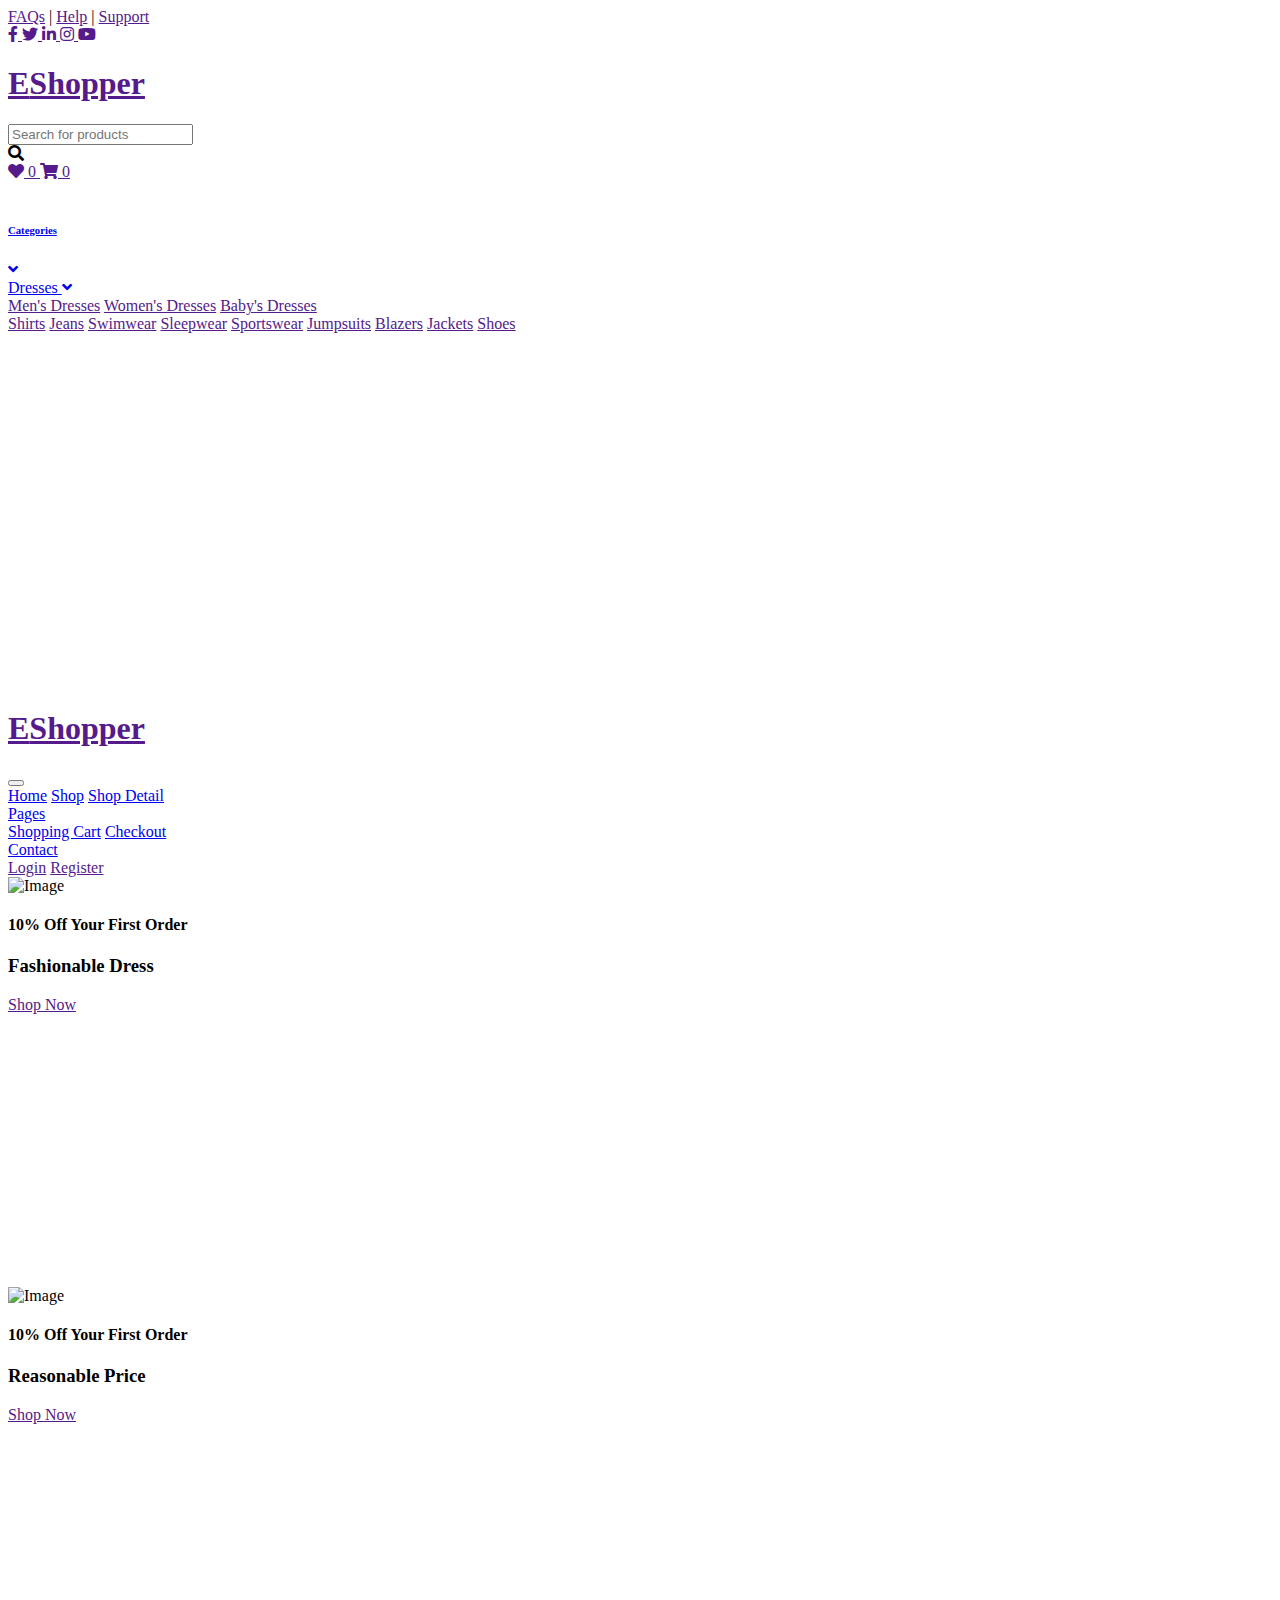
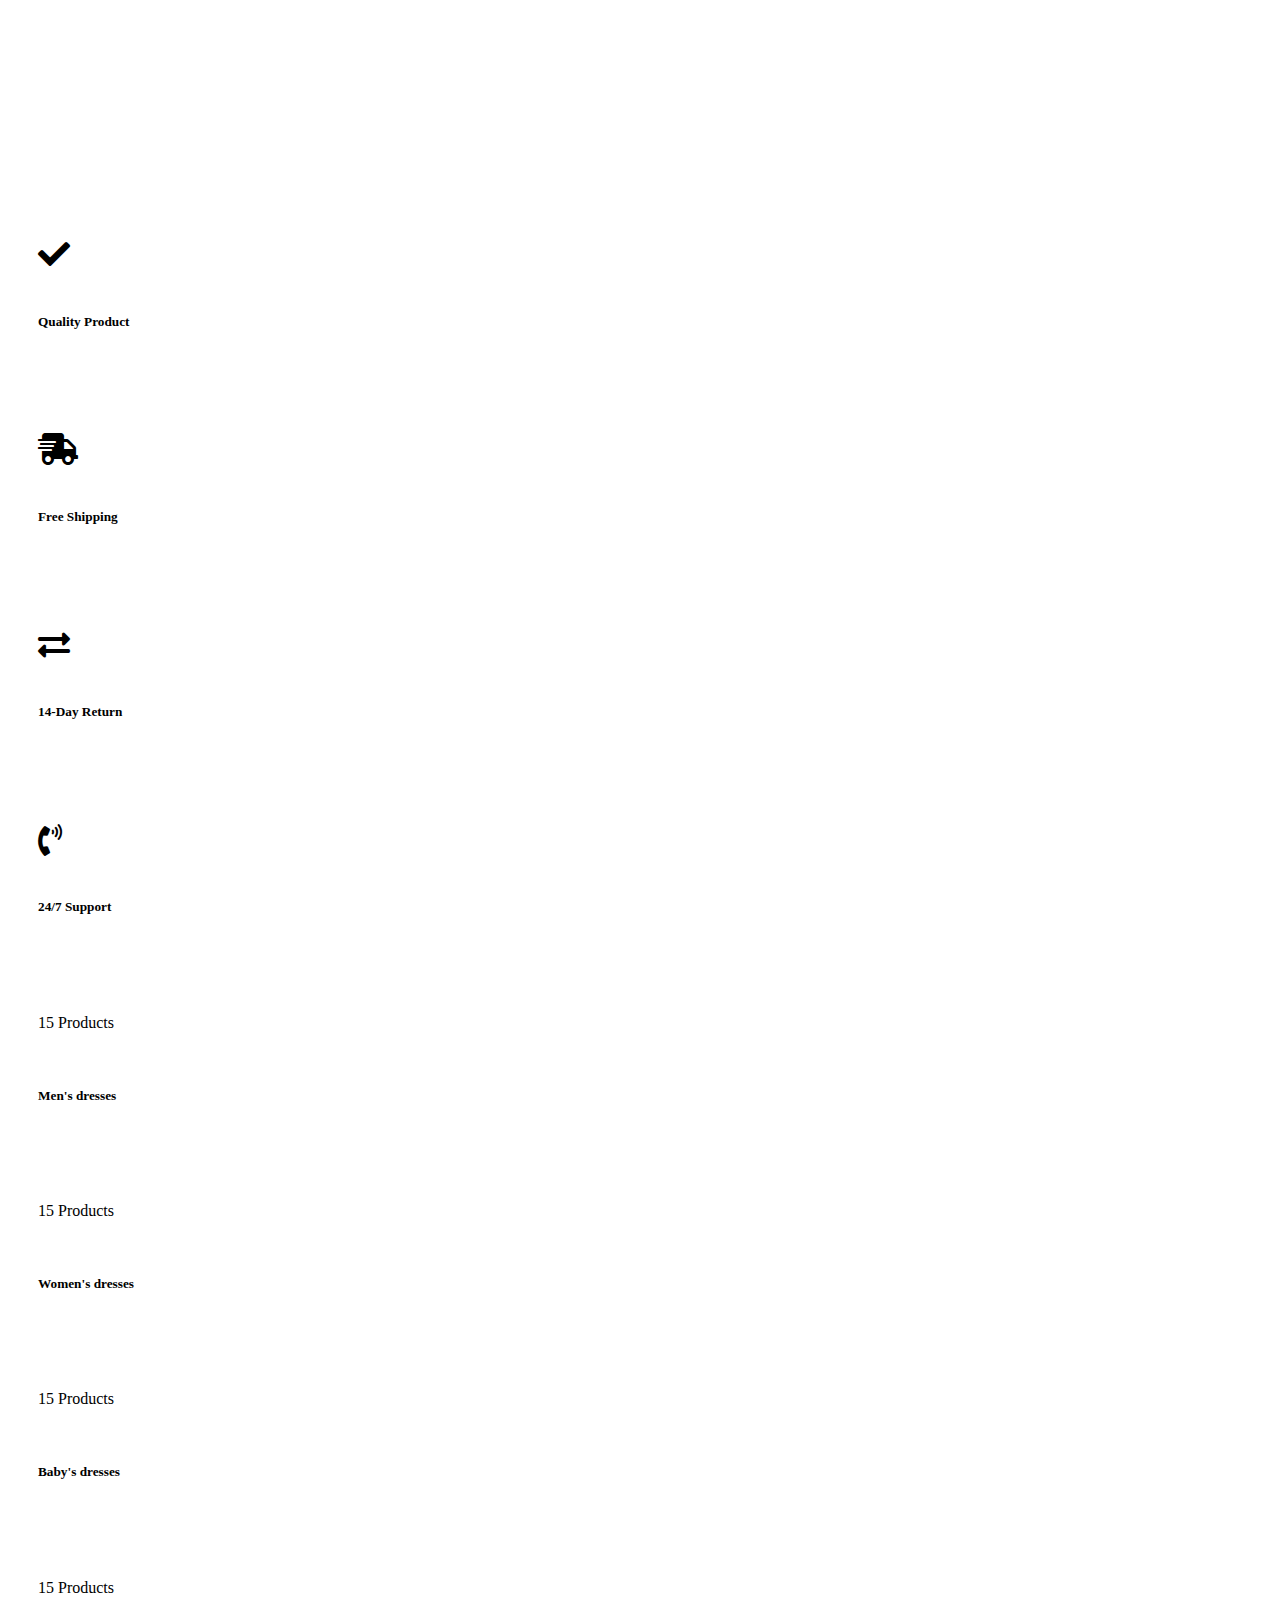
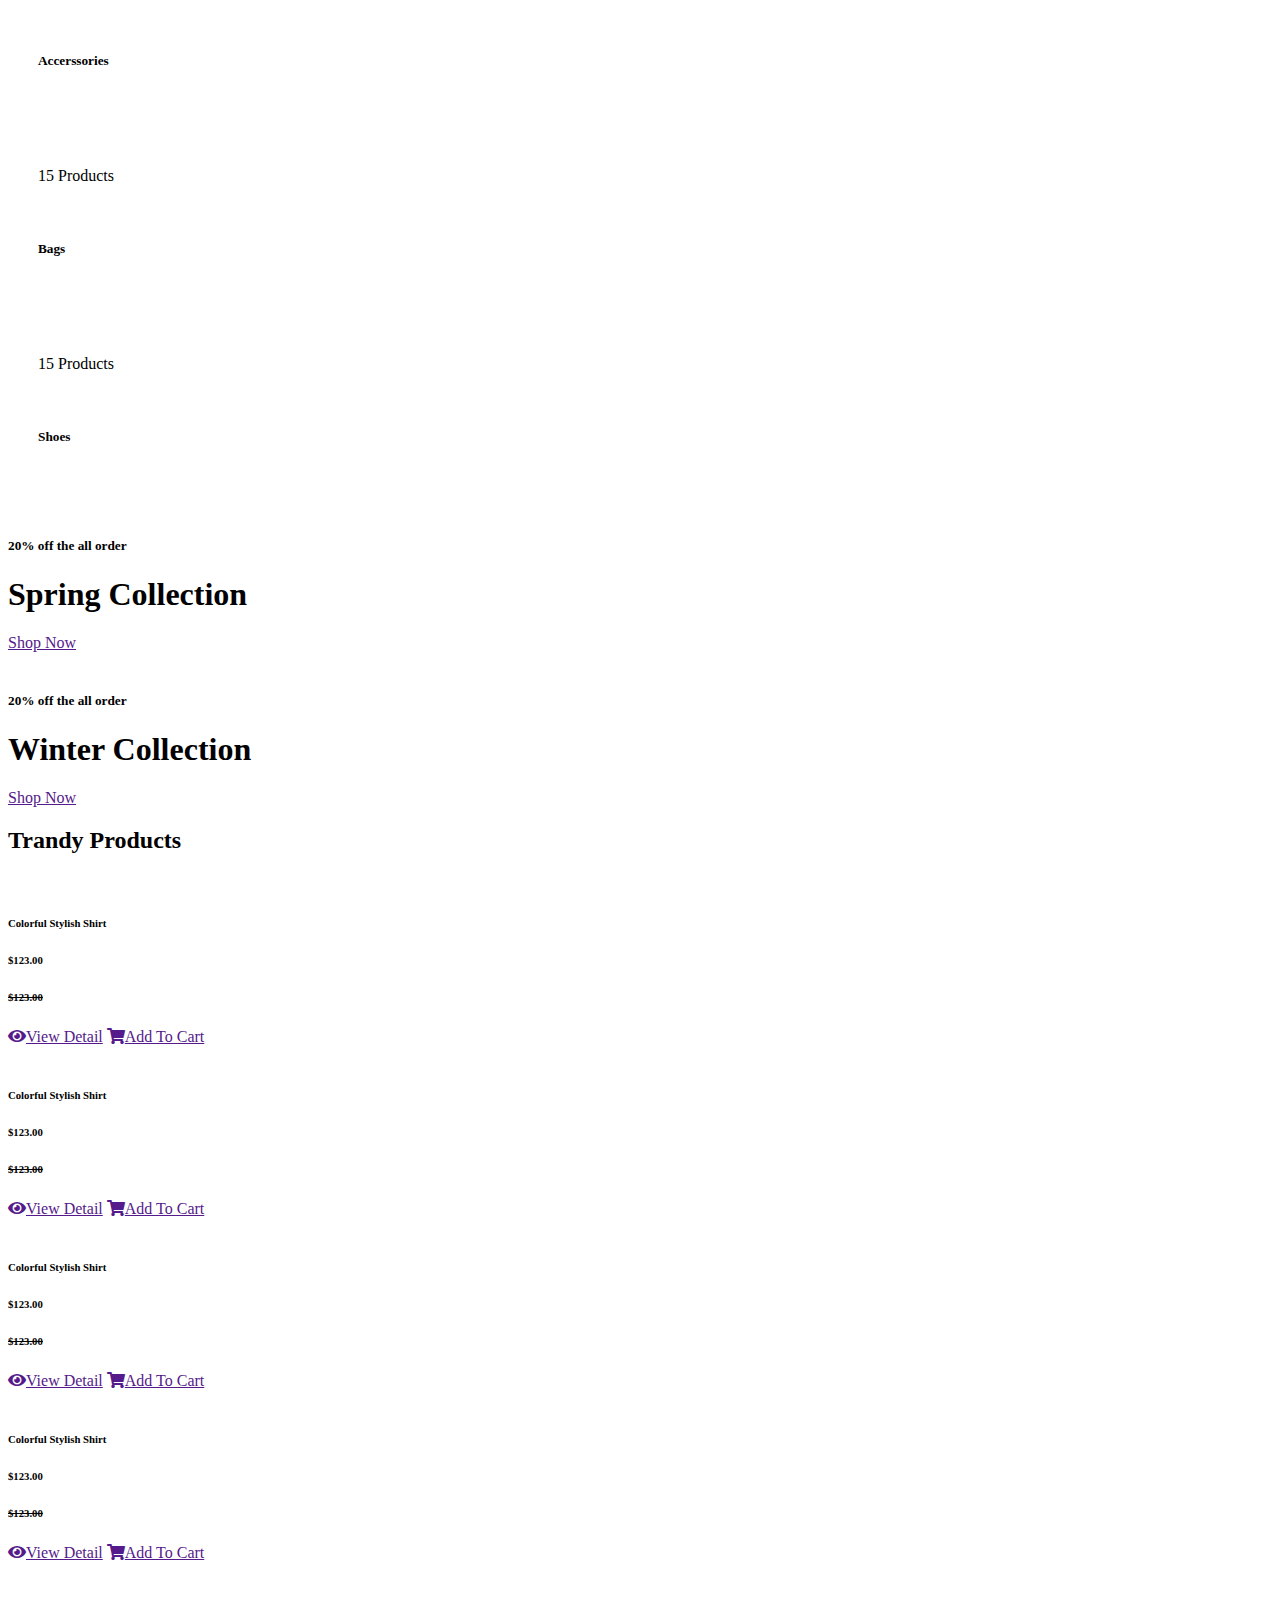
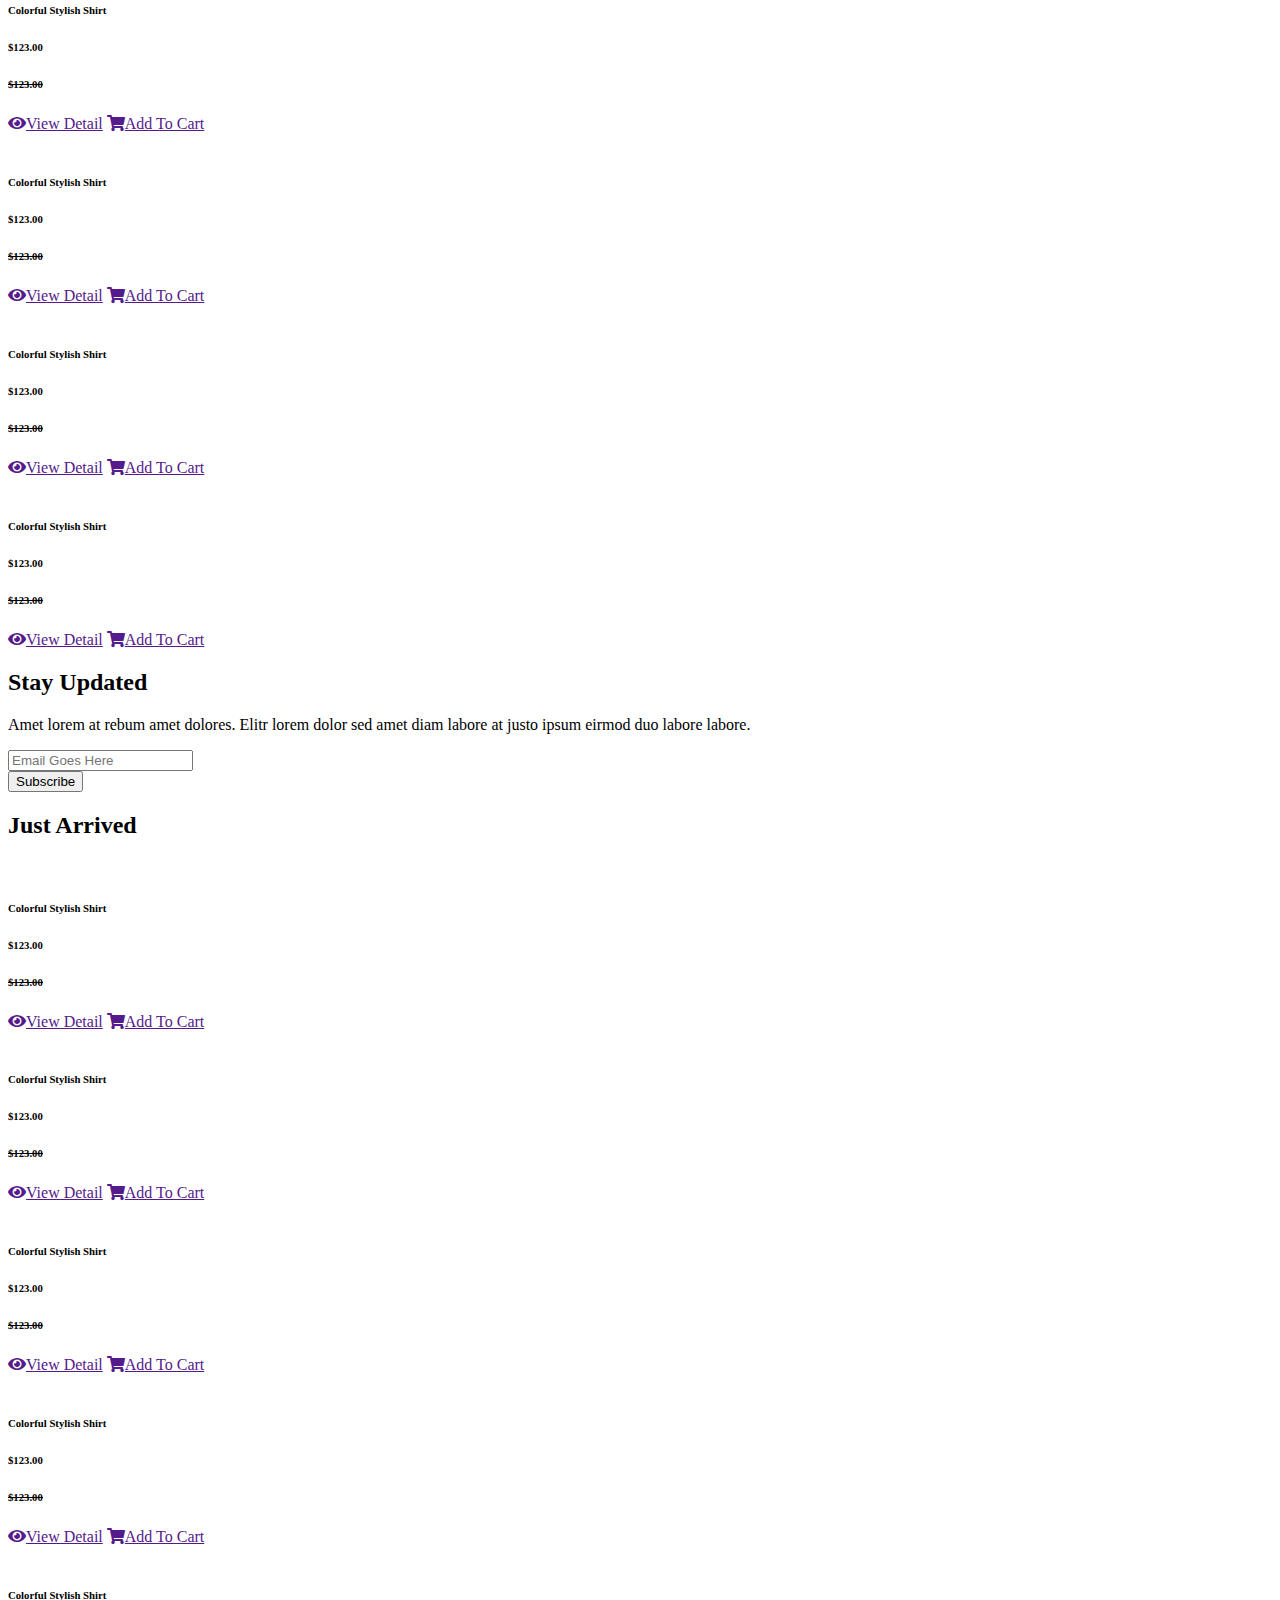
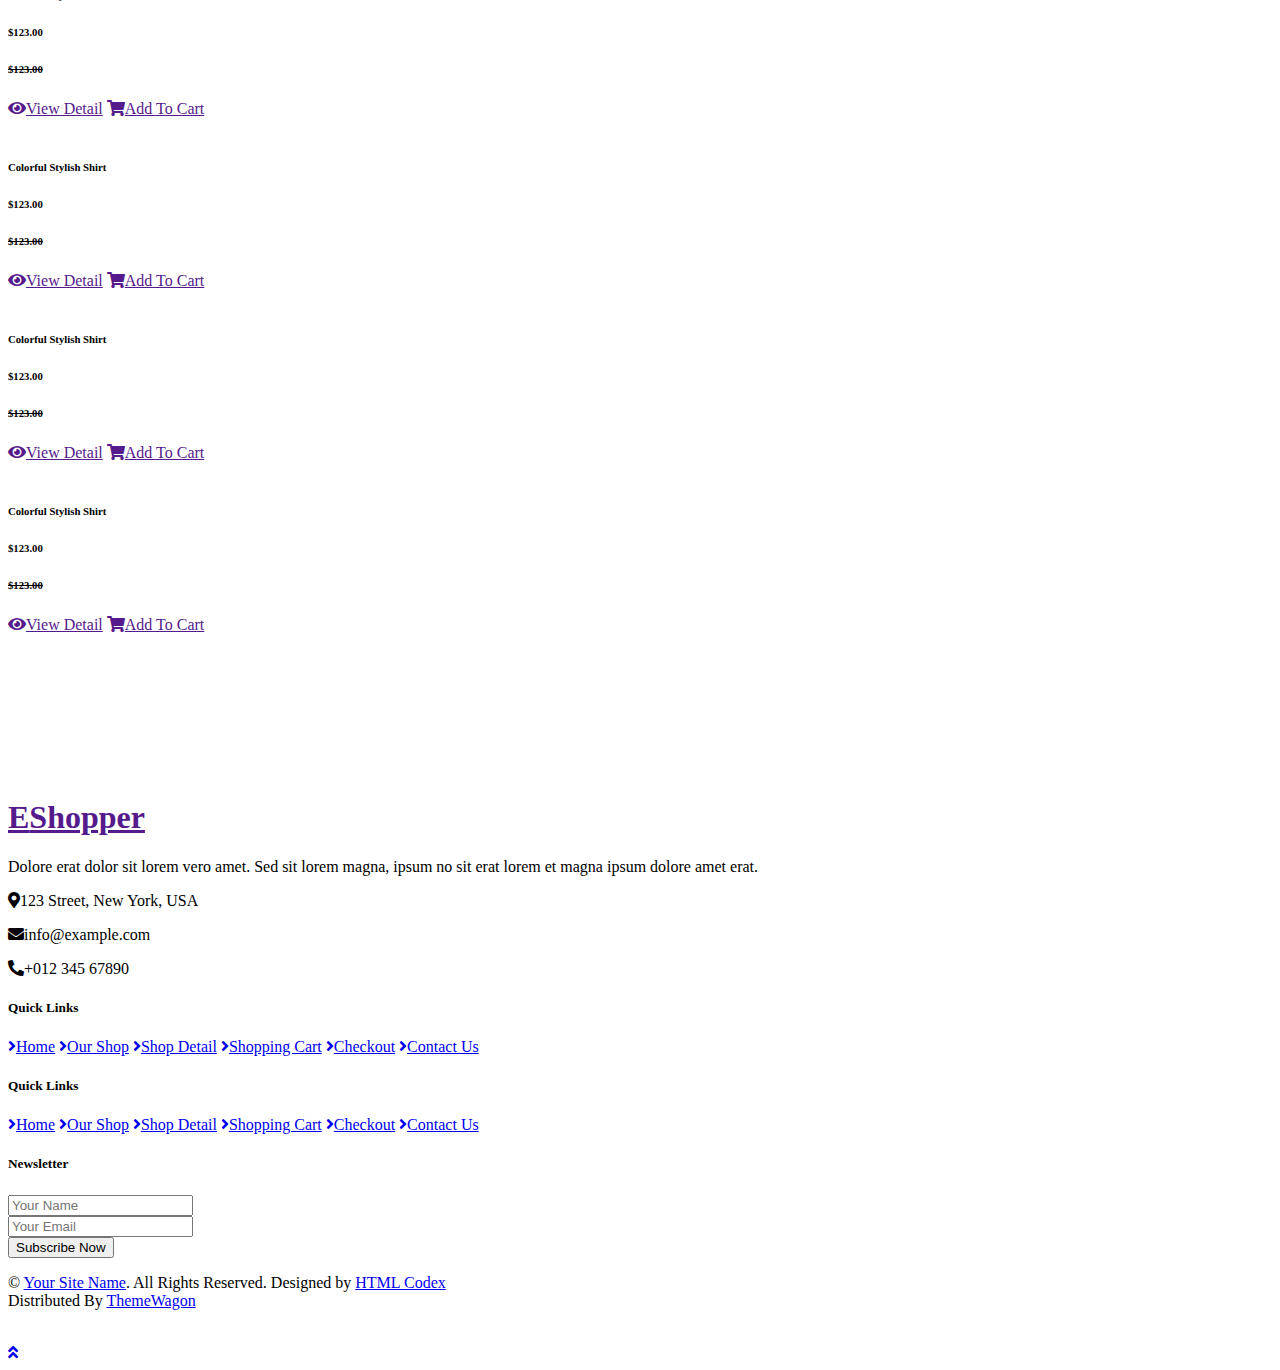
==== commit bee94327: "Done Account CRUD" ====
--- a/web/client/index.html
+++ b/web/client/index.html
@@ -1,750 +1,755 @@
 <!DOCTYPE html>
 <html lang="en">
 
-    <head>
-        <meta charset="utf-8">
-        <title>Game Account Shop</title>
-        <meta content="width=device-width, initial-scale=1.0" name="viewport">
-
-        <!-- Favicon -->
-        <link href="assets/img/cat-1.jpg" rel="icon">
-
-        <!-- Google Web Fonts -->
-        <link rel="preconnect" href="https://fonts.gstatic.com">
-        <link href="https://fonts.googleapis.com/css2?family=Poppins:wght@100;200;300;400;500;600;700;800;900&display=swap" rel="stylesheet"> 
-
-        <!-- Font Awesome -->
-        <link href="https://cdnjs.cloudflare.com/ajax/libs/font-awesome/5.10.0/css/all.min.css" rel="stylesheet">
-
-        <!-- Libraries Stylesheet -->
-        <link href="assets/lib/owlcarousel/assets/owl.carousel.min.css" rel="stylesheet">
-
-        <!-- Customized Bootstrap Stylesheet -->
-        <link href="assets/css/style.css" rel="stylesheet">
-    </head>
-
-    <body>
-        <!-- Topbar Start -->
-        <div class="container-fluid">
-            <div class="row bg-secondary py-2 px-xl-5">
-                <div class="col-lg-6 d-none d-lg-block">
-                    <div class="d-inline-flex align-items-center">
-                        <a class="text-dark" href="">FAQs</a>
-                        <span class="text-muted px-2">|</span>
-                        <a class="text-dark" href="">Help</a>
-                        <span class="text-muted px-2">|</span>
-                        <a class="text-dark" href="">Support</a>
-                    </div>
-                </div>
-                <div class="col-lg-6 text-center text-lg-right">
-                    <div class="d-inline-flex align-items-center">
-                        <a class="text-dark px-2" href="">
-                            <i class="fab fa-facebook-f"></i>
-                        </a>
-                        <a class="text-dark px-2" href="">
-                            <i class="fab fa-twitter"></i>
-                        </a>
-                        <a class="text-dark px-2" href="">
-                            <i class="fab fa-linkedin-in"></i>
-                        </a>
-                        <a class="text-dark px-2" href="">
-                            <i class="fab fa-instagram"></i>
-                        </a>
-                        <a class="text-dark pl-2" href="">
-                            <i class="fab fa-youtube"></i>
-                        </a>
-                    </div>
-                </div>
-            </div>
-            <div class="row align-items-center py-3 px-xl-5">
-                <div class="col-lg-3 d-none d-lg-block">
-                    <a href="" class="text-decoration-none">
-                        <h1 class="m-0 display-5 font-weight-semi-bold"><span class="text-primary font-weight-bold border px-3 mr-1">G</span>Account</h1>
-                    </a>
-                </div>
-                <div class="col-lg-6 col-6 text-left">
-                    <form action="">
-                        <div class="input-group">
-                            <input type="text" class="form-control" placeholder="Search for products">
-                            <div class="input-group-append">
-                                <span class="input-group-text bg-transparent text-primary">
-                                    <i class="fa fa-search"></i>
-                                </span>
+<head>
+    <meta charset="utf-8">
+    <title>EShopper - Bootstrap Shop Template</title>
+    <meta content="width=device-width, initial-scale=1.0" name="viewport">
+    <meta content="Free HTML Templates" name="keywords">
+    <meta content="Free HTML Templates" name="description">
+
+    <!-- Favicon -->
+    <link href="img/favicon.ico" rel="icon">
+
+    <!-- Google Web Fonts -->
+    <link rel="preconnect" href="https://fonts.gstatic.com">
+    <link href="https://fonts.googleapis.com/css2?family=Poppins:wght@100;200;300;400;500;600;700;800;900&display=swap" rel="stylesheet"> 
+
+    <!-- Font Awesome -->
+    <link href="https://cdnjs.cloudflare.com/ajax/libs/font-awesome/5.10.0/css/all.min.css" rel="stylesheet">
+
+    <!-- Libraries Stylesheet -->
+    <link href="lib/owlcarousel/assets/owl.carousel.min.css" rel="stylesheet">
+    
+    <!-- Customized Bootstrap Stylesheet -->
+    <link href="css/style.css" rel="stylesheet">
+</head>
+
+<body>
+    <!-- Topbar Start -->
+    <div class="container-fluid">
+        <div class="row bg-secondary py-2 px-xl-5">
+            <div class="col-lg-6 d-none d-lg-block">
+                <div class="d-inline-flex align-items-center">
+                    <a class="text-dark" href="">FAQs</a>
+                    <span class="text-muted px-2">|</span>
+                    <a class="text-dark" href="">Help</a>
+                    <span class="text-muted px-2">|</span>
+                    <a class="text-dark" href="">Support</a>
+                </div>
+            </div>
+            <div class="col-lg-6 text-center text-lg-right">
+                <div class="d-inline-flex align-items-center">
+                    <a class="text-dark px-2" href="">
+                        <i class="fab fa-facebook-f"></i>
+                    </a>
+                    <a class="text-dark px-2" href="">
+                        <i class="fab fa-twitter"></i>
+                    </a>
+                    <a class="text-dark px-2" href="">
+                        <i class="fab fa-linkedin-in"></i>
+                    </a>
+                    <a class="text-dark px-2" href="">
+                        <i class="fab fa-instagram"></i>
+                    </a>
+                    <a class="text-dark pl-2" href="">
+                        <i class="fab fa-youtube"></i>
+                    </a>
+                </div>
+            </div>
+        </div>
+        <div class="row align-items-center py-3 px-xl-5">
+            <div class="col-lg-3 d-none d-lg-block">
+                <a href="" class="text-decoration-none">
+                    <h1 class="m-0 display-5 font-weight-semi-bold"><span class="text-primary font-weight-bold border px-3 mr-1">E</span>Shopper</h1>
+                </a>
+            </div>
+            <div class="col-lg-6 col-6 text-left">
+                <form action="">
+                    <div class="input-group">
+                        <input type="text" class="form-control" placeholder="Search for products">
+                        <div class="input-group-append">
+                            <span class="input-group-text bg-transparent text-primary">
+                                <i class="fa fa-search"></i>
+                            </span>
+                        </div>
+                    </div>
+                </form>
+            </div>
+            <div class="col-lg-3 col-6 text-right">
+                <a href="" class="btn border">
+                    <i class="fas fa-heart text-primary"></i>
+                    <span class="badge">0</span>
+                </a>
+                <a href="" class="btn border">
+                    <i class="fas fa-shopping-cart text-primary"></i>
+                    <span class="badge">0</span>
+                </a>
+            </div>
+        </div>
+    </div>
+    <!-- Topbar End -->
+
+
+    <!-- Navbar Start -->
+    <div class="container-fluid mb-5">
+        <div class="row border-top px-xl-5">
+            <div class="col-lg-3 d-none d-lg-block">
+                <a class="btn shadow-none d-flex align-items-center justify-content-between bg-primary text-white w-100" data-toggle="collapse" href="#navbar-vertical" style="height: 65px; margin-top: -1px; padding: 0 30px;">
+                    <h6 class="m-0">Categories</h6>
+                    <i class="fa fa-angle-down text-dark"></i>
+                </a>
+                <nav class="collapse show navbar navbar-vertical navbar-light align-items-start p-0 border border-top-0 border-bottom-0" id="navbar-vertical">
+                    <div class="navbar-nav w-100 overflow-hidden" style="height: 410px">
+                        <div class="nav-item dropdown">
+                            <a href="#" class="nav-link" data-toggle="dropdown">Dresses <i class="fa fa-angle-down float-right mt-1"></i></a>
+                            <div class="dropdown-menu position-absolute bg-secondary border-0 rounded-0 w-100 m-0">
+                                <a href="" class="dropdown-item">Men's Dresses</a>
+                                <a href="" class="dropdown-item">Women's Dresses</a>
+                                <a href="" class="dropdown-item">Baby's Dresses</a>
                             </div>
                         </div>
-                    </form>
-                </div>
-                <div class="col-lg-3 col-6 text-right">
-                    <a href="" class="btn border">
-                        <i class="fas fa-heart text-primary"></i>
-                        <span class="badge">0</span>
-                    </a>
-                    <a href="" class="btn border">
-                        <i class="fas fa-shopping-cart text-primary"></i>
-                        <span class="badge">0</span>
-                    </a>
-                </div>
-            </div>
-        </div>
-        <!-- Topbar End -->
-
-        <!-- Navbar Start -->
-        <div class="container-fluid mb-5">
-            <div class="row border-top px-xl-5">
-                <div class="col-lg-3 d-none d-lg-block">
-                    <a class="btn shadow-none d-flex align-items-center justify-content-between bg-primary text-white w-100" data-toggle="collapse" href="#navbar-vertical" style="height: 65px; margin-top: -1px; padding: 0 30px;">
-                        <h6 class="m-0">Games</h6>
-                        <i class="fa fa-angle-down text-dark"></i>
-                    </a>
-                    <nav class="collapse show navbar navbar-vertical navbar-light align-items-start p-0 border border-top-0 border-bottom-0" id="navbar-vertical">
-                        <div class="navbar-nav w-100 overflow-hidden" style="height: 410px">
+                        <a href="" class="nav-item nav-link">Shirts</a>
+                        <a href="" class="nav-item nav-link">Jeans</a>
+                        <a href="" class="nav-item nav-link">Swimwear</a>
+                        <a href="" class="nav-item nav-link">Sleepwear</a>
+                        <a href="" class="nav-item nav-link">Sportswear</a>
+                        <a href="" class="nav-item nav-link">Jumpsuits</a>
+                        <a href="" class="nav-item nav-link">Blazers</a>
+                        <a href="" class="nav-item nav-link">Jackets</a>
+                        <a href="" class="nav-item nav-link">Shoes</a>
+                    </div>
+                </nav>
+            </div>
+            <div class="col-lg-9">
+                <nav class="navbar navbar-expand-lg bg-light navbar-light py-3 py-lg-0 px-0">
+                    <a href="" class="text-decoration-none d-block d-lg-none">
+                        <h1 class="m-0 display-5 font-weight-semi-bold"><span class="text-primary font-weight-bold border px-3 mr-1">E</span>Shopper</h1>
+                    </a>
+                    <button type="button" class="navbar-toggler" data-toggle="collapse" data-target="#navbarCollapse">
+                        <span class="navbar-toggler-icon"></span>
+                    </button>
+                    <div class="collapse navbar-collapse justify-content-between" id="navbarCollapse">
+                        <div class="navbar-nav mr-auto py-0">
+                            <a href="index.html" class="nav-item nav-link active">Home</a>
+                            <a href="shop.html" class="nav-item nav-link">Shop</a>
+                            <a href="detail.html" class="nav-item nav-link">Shop Detail</a>
                             <div class="nav-item dropdown">
-                                <a href="#" class="nav-link" data-toggle="dropdown">League Of Legends <i class="fa fa-angle-down float-right mt-1"></i></a>
-                                <div class="dropdown-menu position-absolute bg-secondary border-0 rounded-0 w-100 m-0">
-                                    <a href="" class="dropdown-item">League Of Legends Only </a>
-                                    <a href="" class="dropdown-item">Teamfight Tactics Only </a>
+                                <a href="#" class="nav-link dropdown-toggle" data-toggle="dropdown">Pages</a>
+                                <div class="dropdown-menu rounded-0 m-0">
+                                    <a href="cart.html" class="dropdown-item">Shopping Cart</a>
+                                    <a href="checkout.html" class="dropdown-item">Checkout</a>
                                 </div>
                             </div>
-                            <a href="" class="nav-item nav-link">PUBG: BATTLEGROUNDS</a>
-                            <a href="" class="nav-item nav-link">FC Online</a>
-                            <a href="" class="nav-item nav-link">VALORANT</a>
-                            <a href="" class="nav-item nav-link">Fortnite</a>
-                            <a href="" class="nav-item nav-link">Roblox</a>
-                            <a href="" class="nav-item nav-link">Minecraft </a>
-                            <a href="" class="nav-item nav-link">Apex Legends</a>
-                            <a href="" class="nav-item nav-link">Genshin Impact</a>
-                            <a href="" class="nav-item nav-link">Call of Duty</a>
-                        </div>
-                    </nav>
-                </div>
-                <div class="col-lg-9">
-                    <nav class="navbar navbar-expand-lg bg-light navbar-light py-3 py-lg-0 px-0">
-                        <a href="" class="text-decoration-none d-block d-lg-none">
-                            <h1 class="m-0 display-5 font-weight-semi-bold"><span class="text-primary font-weight-bold border px-3 mr-1">G</span>Account</h1>
-                        </a>
-                        <button type="button" class="navbar-toggler" data-toggle="collapse" data-target="#navbarCollapse">
-                            <span class="navbar-toggler-icon"></span>
-                        </button>
-                        <div class="collapse navbar-collapse justify-content-between" id="navbarCollapse">
-                            <div class="navbar-nav mr-auto py-0">
-                                <a href="index.html" class="nav-item nav-link active">Home</a>
-                                <a href="shop.html" class="nav-item nav-link">Shop</a>
-                                <a href="detail.html" class="nav-item nav-link">Shop Detail</a>
-                                <div class="nav-item dropdown">
-                                    <a href="#" class="nav-link dropdown-toggle" data-toggle="dropdown">Pages</a>
-                                    <div class="dropdown-menu rounded-0 m-0">
-                                        <a href="cart.html" class="dropdown-item">Shopping Cart</a>
-                                        <a href="checkout.html" class="dropdown-item">Checkout</a>
-                                    </div>
-                                </div>
-                                <a href="contact.html" class="nav-item nav-link">Contact</a>
-                            </div>
-                            <div class="navbar-nav ml-auto py-0">
-                                <a href="" class="nav-item nav-link">Login</a>
-                                <a href="" class="nav-item nav-link">Register</a>
-                            </div>
-                        </div>
-                    </nav>
-                    <div id="header-carousel" class="carousel slide" data-ride="carousel">
-                        <div class="carousel-inner">
-                            <div class="carousel-item active" style="height: 410px;">
-                                <img class="img-fluid" src="assets/img/gameimg.jpg" alt="Image">
-                                <div class="carousel-caption d-flex flex-column align-items-center justify-content-center">
-                                    <div class="p-3" style="max-width: 700px;">
-                                        <h4 class="text-light text-uppercase font-weight-medium mb-3">10% Off Your First Order</h4>
-                                        <h3 class="display-4 text-white font-weight-semi-bold mb-4">VIP Account</h3>
-                                        <a href="" class="btn btn-light py-2 px-3">Shop Now</a>
-                                    </div>
+                            <a href="contact.html" class="nav-item nav-link">Contact</a>
+                        </div>
+                        <div class="navbar-nav ml-auto py-0">
+                            <a href="" class="nav-item nav-link">Login</a>
+                            <a href="" class="nav-item nav-link">Register</a>
+                        </div>
+                    </div>
+                </nav>
+                <div id="header-carousel" class="carousel slide" data-ride="carousel">
+                    <div class="carousel-inner">
+                        <div class="carousel-item active" style="height: 410px;">
+                            <img class="img-fluid" src="img/carousel-1.jpg" alt="Image">
+                            <div class="carousel-caption d-flex flex-column align-items-center justify-content-center">
+                                <div class="p-3" style="max-width: 700px;">
+                                    <h4 class="text-light text-uppercase font-weight-medium mb-3">10% Off Your First Order</h4>
+                                    <h3 class="display-4 text-white font-weight-semi-bold mb-4">Fashionable Dress</h3>
+                                    <a href="" class="btn btn-light py-2 px-3">Shop Now</a>
                                 </div>
                             </div>
-                            <div class="carousel-item" style="height: 410px;">
-                                <img class="img-fluid" src="assets/img/gameimg1.jpg" alt="Image">
-                                <div class="carousel-caption d-flex flex-column align-items-center justify-content-center">
-                                    <div class="p-3" style="max-width: 700px;">
-                                        <h4 class="text-light text-uppercase font-weight-medium mb-3">10% Off Your First Order</h4>
-                                        <h3 class="display-4 text-white font-weight-semi-bold mb-4">Reasonable Price</h3>
-                                        <a href="" class="btn btn-light py-2 px-3">Shop Now</a>
-                                    </div>
+                        </div>
+                        <div class="carousel-item" style="height: 410px;">
+                            <img class="img-fluid" src="img/carousel-2.jpg" alt="Image">
+                            <div class="carousel-caption d-flex flex-column align-items-center justify-content-center">
+                                <div class="p-3" style="max-width: 700px;">
+                                    <h4 class="text-light text-uppercase font-weight-medium mb-3">10% Off Your First Order</h4>
+                                    <h3 class="display-4 text-white font-weight-semi-bold mb-4">Reasonable Price</h3>
+                                    <a href="" class="btn btn-light py-2 px-3">Shop Now</a>
                                 </div>
                             </div>
                         </div>
-                        <a class="carousel-control-prev" href="#header-carousel" data-slide="prev">
-                            <div class="btn btn-dark" style="width: 45px; height: 45px;">
-                                <span class="carousel-control-prev-icon mb-n2"></span>
+                    </div>
+                    <a class="carousel-control-prev" href="#header-carousel" data-slide="prev">
+                        <div class="btn btn-dark" style="width: 45px; height: 45px;">
+                            <span class="carousel-control-prev-icon mb-n2"></span>
+                        </div>
+                    </a>
+                    <a class="carousel-control-next" href="#header-carousel" data-slide="next">
+                        <div class="btn btn-dark" style="width: 45px; height: 45px;">
+                            <span class="carousel-control-next-icon mb-n2"></span>
+                        </div>
+                    </a>
+                </div>
+            </div>
+        </div>
+    </div>
+    <!-- Navbar End -->
+
+
+    <!-- Featured Start -->
+    <div class="container-fluid pt-5">
+        <div class="row px-xl-5 pb-3">
+            <div class="col-lg-3 col-md-6 col-sm-12 pb-1">
+                <div class="d-flex align-items-center border mb-4" style="padding: 30px;">
+                    <h1 class="fa fa-check text-primary m-0 mr-3"></h1>
+                    <h5 class="font-weight-semi-bold m-0">Quality Product</h5>
+                </div>
+            </div>
+            <div class="col-lg-3 col-md-6 col-sm-12 pb-1">
+                <div class="d-flex align-items-center border mb-4" style="padding: 30px;">
+                    <h1 class="fa fa-shipping-fast text-primary m-0 mr-2"></h1>
+                    <h5 class="font-weight-semi-bold m-0">Free Shipping</h5>
+                </div>
+            </div>
+            <div class="col-lg-3 col-md-6 col-sm-12 pb-1">
+                <div class="d-flex align-items-center border mb-4" style="padding: 30px;">
+                    <h1 class="fas fa-exchange-alt text-primary m-0 mr-3"></h1>
+                    <h5 class="font-weight-semi-bold m-0">14-Day Return</h5>
+                </div>
+            </div>
+            <div class="col-lg-3 col-md-6 col-sm-12 pb-1">
+                <div class="d-flex align-items-center border mb-4" style="padding: 30px;">
+                    <h1 class="fa fa-phone-volume text-primary m-0 mr-3"></h1>
+                    <h5 class="font-weight-semi-bold m-0">24/7 Support</h5>
+                </div>
+            </div>
+        </div>
+    </div>
+    <!-- Featured End -->
+
+
+    <!-- Categories Start -->
+    <div class="container-fluid pt-5">
+        <div class="row px-xl-5 pb-3">
+            <div class="col-lg-4 col-md-6 pb-1">
+                <div class="cat-item d-flex flex-column border mb-4" style="padding: 30px;">
+                    <p class="text-right">15 Products</p>
+                    <a href="" class="cat-img position-relative overflow-hidden mb-3">
+                        <img class="img-fluid" src="img/cat-1.jpg" alt="">
+                    </a>
+                    <h5 class="font-weight-semi-bold m-0">Men's dresses</h5>
+                </div>
+            </div>
+            <div class="col-lg-4 col-md-6 pb-1">
+                <div class="cat-item d-flex flex-column border mb-4" style="padding: 30px;">
+                    <p class="text-right">15 Products</p>
+                    <a href="" class="cat-img position-relative overflow-hidden mb-3">
+                        <img class="img-fluid" src="img/cat-2.jpg" alt="">
+                    </a>
+                    <h5 class="font-weight-semi-bold m-0">Women's dresses</h5>
+                </div>
+            </div>
+            <div class="col-lg-4 col-md-6 pb-1">
+                <div class="cat-item d-flex flex-column border mb-4" style="padding: 30px;">
+                    <p class="text-right">15 Products</p>
+                    <a href="" class="cat-img position-relative overflow-hidden mb-3">
+                        <img class="img-fluid" src="img/cat-3.jpg" alt="">
+                    </a>
+                    <h5 class="font-weight-semi-bold m-0">Baby's dresses</h5>
+                </div>
+            </div>
+            <div class="col-lg-4 col-md-6 pb-1">
+                <div class="cat-item d-flex flex-column border mb-4" style="padding: 30px;">
+                    <p class="text-right">15 Products</p>
+                    <a href="" class="cat-img position-relative overflow-hidden mb-3">
+                        <img class="img-fluid" src="img/cat-4.jpg" alt="">
+                    </a>
+                    <h5 class="font-weight-semi-bold m-0">Accerssories</h5>
+                </div>
+            </div>
+            <div class="col-lg-4 col-md-6 pb-1">
+                <div class="cat-item d-flex flex-column border mb-4" style="padding: 30px;">
+                    <p class="text-right">15 Products</p>
+                    <a href="" class="cat-img position-relative overflow-hidden mb-3">
+                        <img class="img-fluid" src="img/cat-5.jpg" alt="">
+                    </a>
+                    <h5 class="font-weight-semi-bold m-0">Bags</h5>
+                </div>
+            </div>
+            <div class="col-lg-4 col-md-6 pb-1">
+                <div class="cat-item d-flex flex-column border mb-4" style="padding: 30px;">
+                    <p class="text-right">15 Products</p>
+                    <a href="" class="cat-img position-relative overflow-hidden mb-3">
+                        <img class="img-fluid" src="img/cat-6.jpg" alt="">
+                    </a>
+                    <h5 class="font-weight-semi-bold m-0">Shoes</h5>
+                </div>
+            </div>
+        </div>
+    </div>
+    <!-- Categories End -->
+
+
+    <!-- Offer Start -->
+    <div class="container-fluid offer pt-5">
+        <div class="row px-xl-5">
+            <div class="col-md-6 pb-4">
+                <div class="position-relative bg-secondary text-center text-md-right text-white mb-2 py-5 px-5">
+                    <img src="img/offer-1.png" alt="">
+                    <div class="position-relative" style="z-index: 1;">
+                        <h5 class="text-uppercase text-primary mb-3">20% off the all order</h5>
+                        <h1 class="mb-4 font-weight-semi-bold">Spring Collection</h1>
+                        <a href="" class="btn btn-outline-primary py-md-2 px-md-3">Shop Now</a>
+                    </div>
+                </div>
+            </div>
+            <div class="col-md-6 pb-4">
+                <div class="position-relative bg-secondary text-center text-md-left text-white mb-2 py-5 px-5">
+                    <img src="img/offer-2.png" alt="">
+                    <div class="position-relative" style="z-index: 1;">
+                        <h5 class="text-uppercase text-primary mb-3">20% off the all order</h5>
+                        <h1 class="mb-4 font-weight-semi-bold">Winter Collection</h1>
+                        <a href="" class="btn btn-outline-primary py-md-2 px-md-3">Shop Now</a>
+                    </div>
+                </div>
+            </div>
+        </div>
+    </div>
+    <!-- Offer End -->
+
+
+    <!-- Products Start -->
+    <div class="container-fluid pt-5">
+        <div class="text-center mb-4">
+            <h2 class="section-title px-5"><span class="px-2">Trandy Products</span></h2>
+        </div>
+        <div class="row px-xl-5 pb-3">
+            <div class="col-lg-3 col-md-6 col-sm-12 pb-1">
+                <div class="card product-item border-0 mb-4">
+                    <div class="card-header product-img position-relative overflow-hidden bg-transparent border p-0">
+                        <img class="img-fluid w-100" src="img/product-1.jpg" alt="">
+                    </div>
+                    <div class="card-body border-left border-right text-center p-0 pt-4 pb-3">
+                        <h6 class="text-truncate mb-3">Colorful Stylish Shirt</h6>
+                        <div class="d-flex justify-content-center">
+                            <h6>$123.00</h6><h6 class="text-muted ml-2"><del>$123.00</del></h6>
+                        </div>
+                    </div>
+                    <div class="card-footer d-flex justify-content-between bg-light border">
+                        <a href="" class="btn btn-sm text-dark p-0"><i class="fas fa-eye text-primary mr-1"></i>View Detail</a>
+                        <a href="" class="btn btn-sm text-dark p-0"><i class="fas fa-shopping-cart text-primary mr-1"></i>Add To Cart</a>
+                    </div>
+                </div>
+            </div>
+            <div class="col-lg-3 col-md-6 col-sm-12 pb-1">
+                <div class="card product-item border-0 mb-4">
+                    <div class="card-header product-img position-relative overflow-hidden bg-transparent border p-0">
+                        <img class="img-fluid w-100" src="img/product-2.jpg" alt="">
+                    </div>
+                    <div class="card-body border-left border-right text-center p-0 pt-4 pb-3">
+                        <h6 class="text-truncate mb-3">Colorful Stylish Shirt</h6>
+                        <div class="d-flex justify-content-center">
+                            <h6>$123.00</h6><h6 class="text-muted ml-2"><del>$123.00</del></h6>
+                        </div>
+                    </div>
+                    <div class="card-footer d-flex justify-content-between bg-light border">
+                        <a href="" class="btn btn-sm text-dark p-0"><i class="fas fa-eye text-primary mr-1"></i>View Detail</a>
+                        <a href="" class="btn btn-sm text-dark p-0"><i class="fas fa-shopping-cart text-primary mr-1"></i>Add To Cart</a>
+                    </div>
+                </div>
+            </div>
+            <div class="col-lg-3 col-md-6 col-sm-12 pb-1">
+                <div class="card product-item border-0 mb-4">
+                    <div class="card-header product-img position-relative overflow-hidden bg-transparent border p-0">
+                        <img class="img-fluid w-100" src="img/product-3.jpg" alt="">
+                    </div>
+                    <div class="card-body border-left border-right text-center p-0 pt-4 pb-3">
+                        <h6 class="text-truncate mb-3">Colorful Stylish Shirt</h6>
+                        <div class="d-flex justify-content-center">
+                            <h6>$123.00</h6><h6 class="text-muted ml-2"><del>$123.00</del></h6>
+                        </div>
+                    </div>
+                    <div class="card-footer d-flex justify-content-between bg-light border">
+                        <a href="" class="btn btn-sm text-dark p-0"><i class="fas fa-eye text-primary mr-1"></i>View Detail</a>
+                        <a href="" class="btn btn-sm text-dark p-0"><i class="fas fa-shopping-cart text-primary mr-1"></i>Add To Cart</a>
+                    </div>
+                </div>
+            </div>
+            <div class="col-lg-3 col-md-6 col-sm-12 pb-1">
+                <div class="card product-item border-0 mb-4">
+                    <div class="card-header product-img position-relative overflow-hidden bg-transparent border p-0">
+                        <img class="img-fluid w-100" src="img/product-4.jpg" alt="">
+                    </div>
+                    <div class="card-body border-left border-right text-center p-0 pt-4 pb-3">
+                        <h6 class="text-truncate mb-3">Colorful Stylish Shirt</h6>
+                        <div class="d-flex justify-content-center">
+                            <h6>$123.00</h6><h6 class="text-muted ml-2"><del>$123.00</del></h6>
+                        </div>
+                    </div>
+                    <div class="card-footer d-flex justify-content-between bg-light border">
+                        <a href="" class="btn btn-sm text-dark p-0"><i class="fas fa-eye text-primary mr-1"></i>View Detail</a>
+                        <a href="" class="btn btn-sm text-dark p-0"><i class="fas fa-shopping-cart text-primary mr-1"></i>Add To Cart</a>
+                    </div>
+                </div>
+            </div>
+            <div class="col-lg-3 col-md-6 col-sm-12 pb-1">
+                <div class="card product-item border-0 mb-4">
+                    <div class="card-header product-img position-relative overflow-hidden bg-transparent border p-0">
+                        <img class="img-fluid w-100" src="img/product-5.jpg" alt="">
+                    </div>
+                    <div class="card-body border-left border-right text-center p-0 pt-4 pb-3">
+                        <h6 class="text-truncate mb-3">Colorful Stylish Shirt</h6>
+                        <div class="d-flex justify-content-center">
+                            <h6>$123.00</h6><h6 class="text-muted ml-2"><del>$123.00</del></h6>
+                        </div>
+                    </div>
+                    <div class="card-footer d-flex justify-content-between bg-light border">
+                        <a href="" class="btn btn-sm text-dark p-0"><i class="fas fa-eye text-primary mr-1"></i>View Detail</a>
+                        <a href="" class="btn btn-sm text-dark p-0"><i class="fas fa-shopping-cart text-primary mr-1"></i>Add To Cart</a>
+                    </div>
+                </div>
+            </div>
+            <div class="col-lg-3 col-md-6 col-sm-12 pb-1">
+                <div class="card product-item border-0 mb-4">
+                    <div class="card-header product-img position-relative overflow-hidden bg-transparent border p-0">
+                        <img class="img-fluid w-100" src="img/product-6.jpg" alt="">
+                    </div>
+                    <div class="card-body border-left border-right text-center p-0 pt-4 pb-3">
+                        <h6 class="text-truncate mb-3">Colorful Stylish Shirt</h6>
+                        <div class="d-flex justify-content-center">
+                            <h6>$123.00</h6><h6 class="text-muted ml-2"><del>$123.00</del></h6>
+                        </div>
+                    </div>
+                    <div class="card-footer d-flex justify-content-between bg-light border">
+                        <a href="" class="btn btn-sm text-dark p-0"><i class="fas fa-eye text-primary mr-1"></i>View Detail</a>
+                        <a href="" class="btn btn-sm text-dark p-0"><i class="fas fa-shopping-cart text-primary mr-1"></i>Add To Cart</a>
+                    </div>
+                </div>
+            </div>
+            <div class="col-lg-3 col-md-6 col-sm-12 pb-1">
+                <div class="card product-item border-0 mb-4">
+                    <div class="card-header product-img position-relative overflow-hidden bg-transparent border p-0">
+                        <img class="img-fluid w-100" src="img/product-7.jpg" alt="">
+                    </div>
+                    <div class="card-body border-left border-right text-center p-0 pt-4 pb-3">
+                        <h6 class="text-truncate mb-3">Colorful Stylish Shirt</h6>
+                        <div class="d-flex justify-content-center">
+                            <h6>$123.00</h6><h6 class="text-muted ml-2"><del>$123.00</del></h6>
+                        </div>
+                    </div>
+                    <div class="card-footer d-flex justify-content-between bg-light border">
+                        <a href="" class="btn btn-sm text-dark p-0"><i class="fas fa-eye text-primary mr-1"></i>View Detail</a>
+                        <a href="" class="btn btn-sm text-dark p-0"><i class="fas fa-shopping-cart text-primary mr-1"></i>Add To Cart</a>
+                    </div>
+                </div>
+            </div>
+            <div class="col-lg-3 col-md-6 col-sm-12 pb-1">
+                <div class="card product-item border-0 mb-4">
+                    <div class="card-header product-img position-relative overflow-hidden bg-transparent border p-0">
+                        <img class="img-fluid w-100" src="img/product-8.jpg" alt="">
+                    </div>
+                    <div class="card-body border-left border-right text-center p-0 pt-4 pb-3">
+                        <h6 class="text-truncate mb-3">Colorful Stylish Shirt</h6>
+                        <div class="d-flex justify-content-center">
+                            <h6>$123.00</h6><h6 class="text-muted ml-2"><del>$123.00</del></h6>
+                        </div>
+                    </div>
+                    <div class="card-footer d-flex justify-content-between bg-light border">
+                        <a href="" class="btn btn-sm text-dark p-0"><i class="fas fa-eye text-primary mr-1"></i>View Detail</a>
+                        <a href="" class="btn btn-sm text-dark p-0"><i class="fas fa-shopping-cart text-primary mr-1"></i>Add To Cart</a>
+                    </div>
+                </div>
+            </div>
+        </div>
+    </div>
+    <!-- Products End -->
+
+
+    <!-- Subscribe Start -->
+    <div class="container-fluid bg-secondary my-5">
+        <div class="row justify-content-md-center py-5 px-xl-5">
+            <div class="col-md-6 col-12 py-5">
+                <div class="text-center mb-2 pb-2">
+                    <h2 class="section-title px-5 mb-3"><span class="bg-secondary px-2">Stay Updated</span></h2>
+                    <p>Amet lorem at rebum amet dolores. Elitr lorem dolor sed amet diam labore at justo ipsum eirmod duo labore labore.</p>
+                </div>
+                <form action="">
+                    <div class="input-group">
+                        <input type="text" class="form-control border-white p-4" placeholder="Email Goes Here">
+                        <div class="input-group-append">
+                            <button class="btn btn-primary px-4">Subscribe</button>
+                        </div>
+                    </div>
+                </form>
+            </div>
+        </div>
+    </div>
+    <!-- Subscribe End -->
+
+
+    <!-- Products Start -->
+    <div class="container-fluid pt-5">
+        <div class="text-center mb-4">
+            <h2 class="section-title px-5"><span class="px-2">Just Arrived</span></h2>
+        </div>
+        <div class="row px-xl-5 pb-3">
+            <div class="col-lg-3 col-md-6 col-sm-12 pb-1">
+                <div class="card product-item border-0 mb-4">
+                    <div class="card-header product-img position-relative overflow-hidden bg-transparent border p-0">
+                        <img class="img-fluid w-100" src="img/product-1.jpg" alt="">
+                    </div>
+                    <div class="card-body border-left border-right text-center p-0 pt-4 pb-3">
+                        <h6 class="text-truncate mb-3">Colorful Stylish Shirt</h6>
+                        <div class="d-flex justify-content-center">
+                            <h6>$123.00</h6><h6 class="text-muted ml-2"><del>$123.00</del></h6>
+                        </div>
+                    </div>
+                    <div class="card-footer d-flex justify-content-between bg-light border">
+                        <a href="" class="btn btn-sm text-dark p-0"><i class="fas fa-eye text-primary mr-1"></i>View Detail</a>
+                        <a href="" class="btn btn-sm text-dark p-0"><i class="fas fa-shopping-cart text-primary mr-1"></i>Add To Cart</a>
+                    </div>
+                </div>
+            </div>
+            <div class="col-lg-3 col-md-6 col-sm-12 pb-1">
+                <div class="card product-item border-0 mb-4">
+                    <div class="card-header product-img position-relative overflow-hidden bg-transparent border p-0">
+                        <img class="img-fluid w-100" src="img/product-2.jpg" alt="">
+                    </div>
+                    <div class="card-body border-left border-right text-center p-0 pt-4 pb-3">
+                        <h6 class="text-truncate mb-3">Colorful Stylish Shirt</h6>
+                        <div class="d-flex justify-content-center">
+                            <h6>$123.00</h6><h6 class="text-muted ml-2"><del>$123.00</del></h6>
+                        </div>
+                    </div>
+                    <div class="card-footer d-flex justify-content-between bg-light border">
+                        <a href="" class="btn btn-sm text-dark p-0"><i class="fas fa-eye text-primary mr-1"></i>View Detail</a>
+                        <a href="" class="btn btn-sm text-dark p-0"><i class="fas fa-shopping-cart text-primary mr-1"></i>Add To Cart</a>
+                    </div>
+                </div>
+            </div>
+            <div class="col-lg-3 col-md-6 col-sm-12 pb-1">
+                <div class="card product-item border-0 mb-4">
+                    <div class="card-header product-img position-relative overflow-hidden bg-transparent border p-0">
+                        <img class="img-fluid w-100" src="img/product-3.jpg" alt="">
+                    </div>
+                    <div class="card-body border-left border-right text-center p-0 pt-4 pb-3">
+                        <h6 class="text-truncate mb-3">Colorful Stylish Shirt</h6>
+                        <div class="d-flex justify-content-center">
+                            <h6>$123.00</h6><h6 class="text-muted ml-2"><del>$123.00</del></h6>
+                        </div>
+                    </div>
+                    <div class="card-footer d-flex justify-content-between bg-light border">
+                        <a href="" class="btn btn-sm text-dark p-0"><i class="fas fa-eye text-primary mr-1"></i>View Detail</a>
+                        <a href="" class="btn btn-sm text-dark p-0"><i class="fas fa-shopping-cart text-primary mr-1"></i>Add To Cart</a>
+                    </div>
+                </div>
+            </div>
+            <div class="col-lg-3 col-md-6 col-sm-12 pb-1">
+                <div class="card product-item border-0 mb-4">
+                    <div class="card-header product-img position-relative overflow-hidden bg-transparent border p-0">
+                        <img class="img-fluid w-100" src="img/product-4.jpg" alt="">
+                    </div>
+                    <div class="card-body border-left border-right text-center p-0 pt-4 pb-3">
+                        <h6 class="text-truncate mb-3">Colorful Stylish Shirt</h6>
+                        <div class="d-flex justify-content-center">
+                            <h6>$123.00</h6><h6 class="text-muted ml-2"><del>$123.00</del></h6>
+                        </div>
+                    </div>
+                    <div class="card-footer d-flex justify-content-between bg-light border">
+                        <a href="" class="btn btn-sm text-dark p-0"><i class="fas fa-eye text-primary mr-1"></i>View Detail</a>
+                        <a href="" class="btn btn-sm text-dark p-0"><i class="fas fa-shopping-cart text-primary mr-1"></i>Add To Cart</a>
+                    </div>
+                </div>
+            </div>
+            <div class="col-lg-3 col-md-6 col-sm-12 pb-1">
+                <div class="card product-item border-0 mb-4">
+                    <div class="card-header product-img position-relative overflow-hidden bg-transparent border p-0">
+                        <img class="img-fluid w-100" src="img/product-5.jpg" alt="">
+                    </div>
+                    <div class="card-body border-left border-right text-center p-0 pt-4 pb-3">
+                        <h6 class="text-truncate mb-3">Colorful Stylish Shirt</h6>
+                        <div class="d-flex justify-content-center">
+                            <h6>$123.00</h6><h6 class="text-muted ml-2"><del>$123.00</del></h6>
+                        </div>
+                    </div>
+                    <div class="card-footer d-flex justify-content-between bg-light border">
+                        <a href="" class="btn btn-sm text-dark p-0"><i class="fas fa-eye text-primary mr-1"></i>View Detail</a>
+                        <a href="" class="btn btn-sm text-dark p-0"><i class="fas fa-shopping-cart text-primary mr-1"></i>Add To Cart</a>
+                    </div>
+                </div>
+            </div>
+            <div class="col-lg-3 col-md-6 col-sm-12 pb-1">
+                <div class="card product-item border-0 mb-4">
+                    <div class="card-header product-img position-relative overflow-hidden bg-transparent border p-0">
+                        <img class="img-fluid w-100" src="img/product-6.jpg" alt="">
+                    </div>
+                    <div class="card-body border-left border-right text-center p-0 pt-4 pb-3">
+                        <h6 class="text-truncate mb-3">Colorful Stylish Shirt</h6>
+                        <div class="d-flex justify-content-center">
+                            <h6>$123.00</h6><h6 class="text-muted ml-2"><del>$123.00</del></h6>
+                        </div>
+                    </div>
+                    <div class="card-footer d-flex justify-content-between bg-light border">
+                        <a href="" class="btn btn-sm text-dark p-0"><i class="fas fa-eye text-primary mr-1"></i>View Detail</a>
+                        <a href="" class="btn btn-sm text-dark p-0"><i class="fas fa-shopping-cart text-primary mr-1"></i>Add To Cart</a>
+                    </div>
+                </div>
+            </div>
+            <div class="col-lg-3 col-md-6 col-sm-12 pb-1">
+                <div class="card product-item border-0 mb-4">
+                    <div class="card-header product-img position-relative overflow-hidden bg-transparent border p-0">
+                        <img class="img-fluid w-100" src="img/product-7.jpg" alt="">
+                    </div>
+                    <div class="card-body border-left border-right text-center p-0 pt-4 pb-3">
+                        <h6 class="text-truncate mb-3">Colorful Stylish Shirt</h6>
+                        <div class="d-flex justify-content-center">
+                            <h6>$123.00</h6><h6 class="text-muted ml-2"><del>$123.00</del></h6>
+                        </div>
+                    </div>
+                    <div class="card-footer d-flex justify-content-between bg-light border">
+                        <a href="" class="btn btn-sm text-dark p-0"><i class="fas fa-eye text-primary mr-1"></i>View Detail</a>
+                        <a href="" class="btn btn-sm text-dark p-0"><i class="fas fa-shopping-cart text-primary mr-1"></i>Add To Cart</a>
+                    </div>
+                </div>
+            </div>
+            <div class="col-lg-3 col-md-6 col-sm-12 pb-1">
+                <div class="card product-item border-0 mb-4">
+                    <div class="card-header product-img position-relative overflow-hidden bg-transparent border p-0">
+                        <img class="img-fluid w-100" src="img/product-8.jpg" alt="">
+                    </div>
+                    <div class="card-body border-left border-right text-center p-0 pt-4 pb-3">
+                        <h6 class="text-truncate mb-3">Colorful Stylish Shirt</h6>
+                        <div class="d-flex justify-content-center">
+                            <h6>$123.00</h6><h6 class="text-muted ml-2"><del>$123.00</del></h6>
+                        </div>
+                    </div>
+                    <div class="card-footer d-flex justify-content-between bg-light border">
+                        <a href="" class="btn btn-sm text-dark p-0"><i class="fas fa-eye text-primary mr-1"></i>View Detail</a>
+                        <a href="" class="btn btn-sm text-dark p-0"><i class="fas fa-shopping-cart text-primary mr-1"></i>Add To Cart</a>
+                    </div>
+                </div>
+            </div>
+        </div>
+    </div>
+    <!-- Products End -->
+
+
+    <!-- Vendor Start -->
+    <div class="container-fluid py-5">
+        <div class="row px-xl-5">
+            <div class="col">
+                <div class="owl-carousel vendor-carousel">
+                    <div class="vendor-item border p-4">
+                        <img src="img/vendor-1.jpg" alt="">
+                    </div>
+                    <div class="vendor-item border p-4">
+                        <img src="img/vendor-2.jpg" alt="">
+                    </div>
+                    <div class="vendor-item border p-4">
+                        <img src="img/vendor-3.jpg" alt="">
+                    </div>
+                    <div class="vendor-item border p-4">
+                        <img src="img/vendor-4.jpg" alt="">
+                    </div>
+                    <div class="vendor-item border p-4">
+                        <img src="img/vendor-5.jpg" alt="">
+                    </div>
+                    <div class="vendor-item border p-4">
+                        <img src="img/vendor-6.jpg" alt="">
+                    </div>
+                    <div class="vendor-item border p-4">
+                        <img src="img/vendor-7.jpg" alt="">
+                    </div>
+                    <div class="vendor-item border p-4">
+                        <img src="img/vendor-8.jpg" alt="">
+                    </div>
+                </div>
+            </div>
+        </div>
+    </div>
+    <!-- Vendor End -->
+
+
+    <!-- Footer Start -->
+    <div class="container-fluid bg-secondary text-dark mt-5 pt-5">
+        <div class="row px-xl-5 pt-5">
+            <div class="col-lg-4 col-md-12 mb-5 pr-3 pr-xl-5">
+                <a href="" class="text-decoration-none">
+                    <h1 class="mb-4 display-5 font-weight-semi-bold"><span class="text-primary font-weight-bold border border-white px-3 mr-1">E</span>Shopper</h1>
+                </a>
+                <p>Dolore erat dolor sit lorem vero amet. Sed sit lorem magna, ipsum no sit erat lorem et magna ipsum dolore amet erat.</p>
+                <p class="mb-2"><i class="fa fa-map-marker-alt text-primary mr-3"></i>123 Street, New York, USA</p>
+                <p class="mb-2"><i class="fa fa-envelope text-primary mr-3"></i>info@example.com</p>
+                <p class="mb-0"><i class="fa fa-phone-alt text-primary mr-3"></i>+012 345 67890</p>
+            </div>
+            <div class="col-lg-8 col-md-12">
+                <div class="row">
+                    <div class="col-md-4 mb-5">
+                        <h5 class="font-weight-bold text-dark mb-4">Quick Links</h5>
+                        <div class="d-flex flex-column justify-content-start">
+                            <a class="text-dark mb-2" href="index.html"><i class="fa fa-angle-right mr-2"></i>Home</a>
+                            <a class="text-dark mb-2" href="shop.html"><i class="fa fa-angle-right mr-2"></i>Our Shop</a>
+                            <a class="text-dark mb-2" href="detail.html"><i class="fa fa-angle-right mr-2"></i>Shop Detail</a>
+                            <a class="text-dark mb-2" href="cart.html"><i class="fa fa-angle-right mr-2"></i>Shopping Cart</a>
+                            <a class="text-dark mb-2" href="checkout.html"><i class="fa fa-angle-right mr-2"></i>Checkout</a>
+                            <a class="text-dark" href="contact.html"><i class="fa fa-angle-right mr-2"></i>Contact Us</a>
+                        </div>
+                    </div>
+                    <div class="col-md-4 mb-5">
+                        <h5 class="font-weight-bold text-dark mb-4">Quick Links</h5>
+                        <div class="d-flex flex-column justify-content-start">
+                            <a class="text-dark mb-2" href="index.html"><i class="fa fa-angle-right mr-2"></i>Home</a>
+                            <a class="text-dark mb-2" href="shop.html"><i class="fa fa-angle-right mr-2"></i>Our Shop</a>
+                            <a class="text-dark mb-2" href="detail.html"><i class="fa fa-angle-right mr-2"></i>Shop Detail</a>
+                            <a class="text-dark mb-2" href="cart.html"><i class="fa fa-angle-right mr-2"></i>Shopping Cart</a>
+                            <a class="text-dark mb-2" href="checkout.html"><i class="fa fa-angle-right mr-2"></i>Checkout</a>
+                            <a class="text-dark" href="contact.html"><i class="fa fa-angle-right mr-2"></i>Contact Us</a>
+                        </div>
+                    </div>
+                    <div class="col-md-4 mb-5">
+                        <h5 class="font-weight-bold text-dark mb-4">Newsletter</h5>
+                        <form action="">
+                            <div class="form-group">
+                                <input type="text" class="form-control border-0 py-4" placeholder="Your Name" required="required" />
                             </div>
-                        </a>
-                        <a class="carousel-control-next" href="#header-carousel" data-slide="next">
-                            <div class="btn btn-dark" style="width: 45px; height: 45px;">
-                                <span class="carousel-control-next-icon mb-n2"></span>
+                            <div class="form-group">
+                                <input type="email" class="form-control border-0 py-4" placeholder="Your Email"
+                                    required="required" />
                             </div>
-                        </a>
-                    </div>
-                </div>
-            </div>
-        </div>
-        <!-- Navbar End -->
-
-
-        <!-- Featured Start -->
-        <div class="container-fluid pt-5">
-            <div class="row px-xl-5 pb-3">
-                <div class="col-lg-3 col-md-6 col-sm-12 pb-1">
-                    <div class="d-flex align-items-center border mb-4" style="padding: 30px;">
-                        <h1 class="fa fa-check text-primary m-0 mr-3"></h1>
-                        <h5 class="font-weight-semi-bold m-0">Quality Product</h5>
-                    </div>
-                </div>
-                <div class="col-lg-3 col-md-6 col-sm-12 pb-1">
-                    <div class="d-flex align-items-center border mb-4" style="padding: 30px;">
-                        <h1 class="fa fa-shipping-fast text-primary m-0 mr-2"></h1>
-                        <h5 class="font-weight-semi-bold m-0">Free Shipping</h5>
-                    </div>
-                </div>
-                <div class="col-lg-3 col-md-6 col-sm-12 pb-1">
-                    <div class="d-flex align-items-center border mb-4" style="padding: 30px;">
-                        <h1 class="fas fa-exchange-alt text-primary m-0 mr-3"></h1>
-                        <h5 class="font-weight-semi-bold m-0">14-Day Return</h5>
-                    </div>
-                </div>
-                <div class="col-lg-3 col-md-6 col-sm-12 pb-1">
-                    <div class="d-flex align-items-center border mb-4" style="padding: 30px;">
-                        <h1 class="fa fa-phone-volume text-primary m-0 mr-3"></h1>
-                        <h5 class="font-weight-semi-bold m-0">24/7 Support</h5>
-                    </div>
-                </div>
-            </div>
-        </div>
-        <!-- Featured End -->
-
-
-        <!-- Categories Start -->
-        <div class="container-fluid pt-5">
-            <div class="row px-xl-5 pb-3">
-                <div class="col-lg-4 col-md-6 pb-1">
-                    <div class="cat-item d-flex flex-column border mb-4" style="padding: 30px;">
-                        <p class="text-right">1000 Remaining</p>
-                        <a href="" class="cat-img position-relative overflow-hidden mb-3">
-                            <img class="img-fluid" src="img/cat-1.jpg" alt="">
-                        </a>
-                        <h5 class="font-weight-semi-bold m-0">League Of Legends</h5>
-                    </div>
-                </div>
-                <div class="col-lg-4 col-md-6 pb-1">
-                    <div class="cat-item d-flex flex-column border mb-4" style="padding: 30px;">
-                        <p class="text-right">800 Remaining</p>
-                        <a href="" class="cat-img position-relative overflow-hidden mb-3">
-                            <img class="img-fluid" src="img/cat-2.jpg" alt="">
-                        </a>
-                        <h5 class="font-weight-semi-bold m-0">FC Online</h5>
-                    </div>
-                </div>
-                <div class="col-lg-4 col-md-6 pb-1">
-                    <div class="cat-item d-flex flex-column border mb-4" style="padding: 30px;">
-                        <p class="text-right">1500 Remaining</p>
-                        <a href="" class="cat-img position-relative overflow-hidden mb-3">
-                            <img class="img-fluid" src="img/cat-3.jpg" alt="">
-                        </a>
-                        <h5 class="font-weight-semi-bold m-0">VALORANT</h5>
-                    </div>
-                </div>
-                <div class="col-lg-4 col-md-6 pb-1">
-                    <div class="cat-item d-flex flex-column border mb-4" style="padding: 30px;">
-                        <p class="text-right">500 Remaining</p>
-                        <a href="" class="cat-img position-relative overflow-hidden mb-3">
-                            <img class="img-fluid" src="img/cat-4.jpg" alt="">
-                        </a>
-                        <h5 class="font-weight-semi-bold m-0">Fortnite</h5>
-                    </div>
-                </div>
-                <div class="col-lg-4 col-md-6 pb-1">
-                    <div class="cat-item d-flex flex-column border mb-4" style="padding: 30px;">
-                        <p class="text-right">700 Remaining</p>
-                        <a href="" class="cat-img position-relative overflow-hidden mb-3">
-                            <img class="img-fluid" src="img/cat-5.jpg" alt="">
-                        </a>
-                        <h5 class="font-weight-semi-bold m-0">Roblox</h5>
-                    </div>
-                </div>
-                <div class="col-lg-4 col-md-6 pb-1">
-                    <div class="cat-item d-flex flex-column border mb-4" style="padding: 30px;">
-                        <p class="text-right">400 Remaining</p>
-                        <a href="" class="cat-img position-relative overflow-hidden mb-3">
-                            <img class="img-fluid" src="img/cat-6.jpg" alt="">
-                        </a>
-                        <h5 class="font-weight-semi-bold m-0">Minecraft</h5>
-                    </div>
-                </div>
-            </div>
-        </div>
-        <!-- Categories End -->
-
-
-        <!-- Offer Start -->
-        <div class="container-fluid offer pt-5">
-            <div class="row px-xl-5">
-                <div class="col-md-6 pb-4">
-                    <div class="position-relative bg-secondary text-center text-md-right text-white mb-2 py-5 px-5">
-                        <img src="img/offer-1.png" alt="">
-                        <div class="position-relative" style="z-index: 1;">
-                            <h5 class="text-uppercase text-primary mb-3">20% off the all order</h5>
-                            <h1 class="mb-4 font-weight-semi-bold">Spring Collection</h1>
-                            <a href="" class="btn btn-outline-primary py-md-2 px-md-3">Shop Now</a>
-                        </div>
-                    </div>
-                </div>
-                <div class="col-md-6 pb-4">
-                    <div class="position-relative bg-secondary text-center text-md-left text-white mb-2 py-5 px-5">
-                        <img src="img/offer-2.png" alt="">
-                        <div class="position-relative" style="z-index: 1;">
-                            <h5 class="text-uppercase text-primary mb-3">20% off the all order</h5>
-                            <h1 class="mb-4 font-weight-semi-bold">Winter Collection</h1>
-                            <a href="" class="btn btn-outline-primary py-md-2 px-md-3">Shop Now</a>
-                        </div>
-                    </div>
-                </div>
-            </div>
-        </div>
-        <!-- Offer End -->
-
-
-        <!-- Products Start -->
-        <div class="container-fluid pt-5">
-            <div class="text-center mb-4">
-                <h2 class="section-title px-5"><span class="px-2">Trandy Products</span></h2>
-            </div>
-            <div class="row px-xl-5 pb-3">
-                <div class="col-lg-3 col-md-6 col-sm-12 pb-1">
-                    <div class="card product-item border-0 mb-4">
-                        <div class="card-header product-img position-relative overflow-hidden bg-transparent border p-0">
-                            <img class="img-fluid w-100" src="img/product-1.jpg" alt="">
-                        </div>
-                        <div class="card-body border-left border-right text-center p-0 pt-4 pb-3">
-                            <h6 class="text-truncate mb-3">VALORANT</h6>
-                            <div class="d-flex justify-content-center">
-                                <h6>$40</h6><h6 class="text-muted ml-2"><del>$50</del></h6>
+                            <div>
+                                <button class="btn btn-primary btn-block border-0 py-3" type="submit">Subscribe Now</button>
                             </div>
-                        </div>
-                        <div class="card-footer d-flex justify-content-between bg-light border">
-                            <a href="" class="btn btn-sm text-dark p-0"><i class="fas fa-eye text-primary mr-1"></i>View Detail</a>
-                            <a href="" class="btn btn-sm text-dark p-0"><i class="fas fa-shopping-cart text-primary mr-1"></i>Add To Cart</a>
-                        </div>
-                    </div>
-                </div>
-                <div class="col-lg-3 col-md-6 col-sm-12 pb-1">
-                    <div class="card product-item border-0 mb-4">
-                        <div class="card-header product-img position-relative overflow-hidden bg-transparent border p-0">
-                            <img class="img-fluid w-100" src="img/product-2.jpg" alt="">
-                        </div>
-                        <div class="card-body border-left border-right text-center p-0 pt-4 pb-3">
-                            <h6 class="text-truncate mb-3">League Of Legends</h6>
-                            <div class="d-flex justify-content-center">
-                                <h6>$25</h6><h6 class="text-muted ml-2"><del>$35</del></h6>
-                            </div>
-                        </div>
-                        <div class="card-footer d-flex justify-content-between bg-light border">
-                            <a href="" class="btn btn-sm text-dark p-0"><i class="fas fa-eye text-primary mr-1"></i>View Detail</a>
-                            <a href="" class="btn btn-sm text-dark p-0"><i class="fas fa-shopping-cart text-primary mr-1"></i>Add To Cart</a>
-                        </div>
-                    </div>
-                </div>
-                <div class="col-lg-3 col-md-6 col-sm-12 pb-1">
-                    <div class="card product-item border-0 mb-4">
-                        <div class="card-header product-img position-relative overflow-hidden bg-transparent border p-0">
-                            <img class="img-fluid w-100" src="img/product-3.jpg" alt="">
-                        </div>
-                        <div class="card-body border-left border-right text-center p-0 pt-4 pb-3">
-                            <h6 class="text-truncate mb-3">Teamfight Tactics</h6>
-                            <div class="d-flex justify-content-center">
-                                <h6>$15</h6><h6 class="text-muted ml-2"><del>$25</del></h6>
-                            </div>
-                        </div>
-                        <div class="card-footer d-flex justify-content-between bg-light border">
-                            <a href="" class="btn btn-sm text-dark p-0"><i class="fas fa-eye text-primary mr-1"></i>View Detail</a>
-                            <a href="" class="btn btn-sm text-dark p-0"><i class="fas fa-shopping-cart text-primary mr-1"></i>Add To Cart</a>
-                        </div>
-                    </div>
-                </div>
-                <div class="col-lg-3 col-md-6 col-sm-12 pb-1">
-                    <div class="card product-item border-0 mb-4">
-                        <div class="card-header product-img position-relative overflow-hidden bg-transparent border p-0">
-                            <img class="img-fluid w-100" src="img/product-4.jpg" alt="">
-                        </div>
-                        <div class="card-body border-left border-right text-center p-0 pt-4 pb-3">
-                            <h6 class="text-truncate mb-3">Minecraft</h6>
-                            <div class="d-flex justify-content-center">
-                                <h6>$10</h6><h6 class="text-muted ml-2"><del>$15</del></h6>
-                            </div>
-                        </div>
-                        <div class="card-footer d-flex justify-content-between bg-light border">
-                            <a href="" class="btn btn-sm text-dark p-0"><i class="fas fa-eye text-primary mr-1"></i>View Detail</a>
-                            <a href="" class="btn btn-sm text-dark p-0"><i class="fas fa-shopping-cart text-primary mr-1"></i>Add To Cart</a>
-                        </div>
-                    </div>
-                </div>
-                <div class="col-lg-3 col-md-6 col-sm-12 pb-1">
-                    <div class="card product-item border-0 mb-4">
-                        <div class="card-header product-img position-relative overflow-hidden bg-transparent border p-0">
-                            <img class="img-fluid w-100" src="img/product-5.jpg" alt="">
-                        </div>
-                        <div class="card-body border-left border-right text-center p-0 pt-4 pb-3">
-                            <h6 class="text-truncate mb-3">Roblox</h6>
-                            <div class="d-flex justify-content-center">
-                                <h6>$10</h6><h6 class="text-muted ml-2"><del>$15</del></h6>
-                            </div>
-                        </div>
-                        <div class="card-footer d-flex justify-content-between bg-light border">
-                            <a href="" class="btn btn-sm text-dark p-0"><i class="fas fa-eye text-primary mr-1"></i>View Detail</a>
-                            <a href="" class="btn btn-sm text-dark p-0"><i class="fas fa-shopping-cart text-primary mr-1"></i>Add To Cart</a>
-                        </div>
-                    </div>
-                </div>
-                <div class="col-lg-3 col-md-6 col-sm-12 pb-1">
-                    <div class="card product-item border-0 mb-4">
-                        <div class="card-header product-img position-relative overflow-hidden bg-transparent border p-0">
-                            <img class="img-fluid w-100" src="img/product-6.jpg" alt="">
-                        </div>
-                        <div class="card-body border-left border-right text-center p-0 pt-4 pb-3">
-                            <h6 class="text-truncate mb-3">Fortnite</h6>
-                            <div class="d-flex justify-content-center">
-                                <h6>$20</h6><h6 class="text-muted ml-2"><del>$30</del></h6>
-                            </div>
-                        </div>
-                        <div class="card-footer d-flex justify-content-between bg-light border">
-                            <a href="" class="btn btn-sm text-dark p-0"><i class="fas fa-eye text-primary mr-1"></i>View Detail</a>
-                            <a href="" class="btn btn-sm text-dark p-0"><i class="fas fa-shopping-cart text-primary mr-1"></i>Add To Cart</a>
-                        </div>
-                    </div>
-                </div>
-                <div class="col-lg-3 col-md-6 col-sm-12 pb-1">
-                    <div class="card product-item border-0 mb-4">
-                        <div class="card-header product-img position-relative overflow-hidden bg-transparent border p-0">
-                            <img class="img-fluid w-100" src="img/product-7.jpg" alt="">
-                        </div>
-                        <div class="card-body border-left border-right text-center p-0 pt-4 pb-3">
-                            <h6 class="text-truncate mb-3">Genshin Impact</h6>
-                            <div class="d-flex justify-content-center">
-                                <h6>$75</h6><h6 class="text-muted ml-2"><del>$100</del></h6>
-                            </div>
-                        </div>
-                        <div class="card-footer d-flex justify-content-between bg-light border">
-                            <a href="" class="btn btn-sm text-dark p-0"><i class="fas fa-eye text-primary mr-1"></i>View Detail</a>
-                            <a href="" class="btn btn-sm text-dark p-0"><i class="fas fa-shopping-cart text-primary mr-1"></i>Add To Cart</a>
-                        </div>
-                    </div>
-                </div>
-                <div class="col-lg-3 col-md-6 col-sm-12 pb-1">
-                    <div class="card product-item border-0 mb-4">
-                        <div class="card-header product-img position-relative overflow-hidden bg-transparent border p-0">
-                            <img class="img-fluid w-100" src="img/product-8.jpg" alt="">
-                        </div>
-                        <div class="card-body border-left border-right text-center p-0 pt-4 pb-3">
-                            <h6 class="text-truncate mb-3">Call Of Duty</h6>
-                            <div class="d-flex justify-content-center">
-                                <h6>$30</h6><h6 class="text-muted ml-2"><del>$40</del></h6>
-                            </div>
-                        </div>
-                        <div class="card-footer d-flex justify-content-between bg-light border">
-                            <a href="" class="btn btn-sm text-dark p-0"><i class="fas fa-eye text-primary mr-1"></i>View Detail</a>
-                            <a href="" class="btn btn-sm text-dark p-0"><i class="fas fa-shopping-cart text-primary mr-1"></i>Add To Cart</a>
-                        </div>
-                    </div>
-                </div>
-            </div>
-        </div>
-        <!-- Products End -->
-
-
-        <!-- Subscribe Start -->
-        <div class="container-fluid bg-secondary my-5">
-            <div class="row justify-content-md-center py-5 px-xl-5">
-                <div class="col-md-6 col-12 py-5">
-                    <div class="text-center mb-2 pb-2">
-                        <h2 class="section-title px-5 mb-3"><span class="bg-secondary px-2">Stay Updated</span></h2>
-                        <p>Receive the latest information on new accounts, exclusive offers, and special discounts. Ensure you never miss out on top-tier gaming experiences and unbeatable deals by staying connected.</p>
-                    </div>
-                    <form action="">
-                        <div class="input-group">
-                            <input type="text" class="form-control border-white p-4" placeholder="Email Goes Here">
-                            <div class="input-group-append">
-                                <button class="btn btn-primary px-4">Subscribe</button>
-                            </div>
-                        </div>
-                    </form>
-                </div>
-            </div>
-        </div>
-        <!-- Subscribe End -->
-
-
-        <!-- Products Start -->
-        <div class="container-fluid pt-5">
-            <div class="text-center mb-4">
-                <h2 class="section-title px-5"><span class="px-2">Just Arrived</span></h2>
-            </div>
-            <div class="row px-xl-5 pb-3">
-                <div class="col-lg-3 col-md-6 col-sm-12 pb-1">
-                    <div class="card product-item border-0 mb-4">
-                        <div class="card-header product-img position-relative overflow-hidden bg-transparent border p-0">
-                            <img class="img-fluid w-100" src="img/product-1.jpg" alt="">
-                        </div>
-                        <div class="card-body border-left border-right text-center p-0 pt-4 pb-3">
-                            <h6 class="text-truncate mb-3">VALORANT</h6>
-                            <div class="d-flex justify-content-center">
-                                <h6>$123.00</h6><h6 class="text-muted ml-2"><del>$123.00</del></h6>
-                            </div>
-                        </div>
-                        <div class="card-footer d-flex justify-content-between bg-light border">
-                            <a href="" class="btn btn-sm text-dark p-0"><i class="fas fa-eye text-primary mr-1"></i>View Detail</a>
-                            <a href="" class="btn btn-sm text-dark p-0"><i class="fas fa-shopping-cart text-primary mr-1"></i>Add To Cart</a>
-                        </div>
-                    </div>
-                </div>
-                <div class="col-lg-3 col-md-6 col-sm-12 pb-1">
-                    <div class="card product-item border-0 mb-4">
-                        <div class="card-header product-img position-relative overflow-hidden bg-transparent border p-0">
-                            <img class="img-fluid w-100" src="img/product-2.jpg" alt="">
-                        </div>
-                        <div class="card-body border-left border-right text-center p-0 pt-4 pb-3">
-                            <h6 class="text-truncate mb-3">League Of Legends</h6>
-                            <div class="d-flex justify-content-center">
-                                <h6>$123.00</h6><h6 class="text-muted ml-2"><del>$123.00</del></h6>
-                            </div>
-                        </div>
-                        <div class="card-footer d-flex justify-content-between bg-light border">
-                            <a href="" class="btn btn-sm text-dark p-0"><i class="fas fa-eye text-primary mr-1"></i>View Detail</a>
-                            <a href="" class="btn btn-sm text-dark p-0"><i class="fas fa-shopping-cart text-primary mr-1"></i>Add To Cart</a>
-                        </div>
-                    </div>
-                </div>
-                <div class="col-lg-3 col-md-6 col-sm-12 pb-1">
-                    <div class="card product-item border-0 mb-4">
-                        <div class="card-header product-img position-relative overflow-hidden bg-transparent border p-0">
-                            <img class="img-fluid w-100" src="img/product-3.jpg" alt="">
-                        </div>
-                        <div class="card-body border-left border-right text-center p-0 pt-4 pb-3">
-                            <h6 class="text-truncate mb-3">Teamfight Tactics</h6>
-                            <div class="d-flex justify-content-center">
-                                <h6>$123.00</h6><h6 class="text-muted ml-2"><del>$123.00</del></h6>
-                            </div>
-                        </div>
-                        <div class="card-footer d-flex justify-content-between bg-light border">
-                            <a href="" class="btn btn-sm text-dark p-0"><i class="fas fa-eye text-primary mr-1"></i>View Detail</a>
-                            <a href="" class="btn btn-sm text-dark p-0"><i class="fas fa-shopping-cart text-primary mr-1"></i>Add To Cart</a>
-                        </div>
-                    </div>
-                </div>
-                <div class="col-lg-3 col-md-6 col-sm-12 pb-1">
-                    <div class="card product-item border-0 mb-4">
-                        <div class="card-header product-img position-relative overflow-hidden bg-transparent border p-0">
-                            <img class="img-fluid w-100" src="img/product-4.jpg" alt="">
-                        </div>
-                        <div class="card-body border-left border-right text-center p-0 pt-4 pb-3">
-                            <h6 class="text-truncate mb-3">Minecraft</h6>
-                            <div class="d-flex justify-content-center">
-                                <h6>$123.00</h6><h6 class="text-muted ml-2"><del>$123.00</del></h6>
-                            </div>
-                        </div>
-                        <div class="card-footer d-flex justify-content-between bg-light border">
-                            <a href="" class="btn btn-sm text-dark p-0"><i class="fas fa-eye text-primary mr-1"></i>View Detail</a>
-                            <a href="" class="btn btn-sm text-dark p-0"><i class="fas fa-shopping-cart text-primary mr-1"></i>Add To Cart</a>
-                        </div>
-                    </div>
-                </div>
-                <div class="col-lg-3 col-md-6 col-sm-12 pb-1">
-                    <div class="card product-item border-0 mb-4">
-                        <div class="card-header product-img position-relative overflow-hidden bg-transparent border p-0">
-                            <img class="img-fluid w-100" src="img/product-5.jpg" alt="">
-                        </div>
-                        <div class="card-body border-left border-right text-center p-0 pt-4 pb-3">
-                            <h6 class="text-truncate mb-3">Roblox</h6>
-                            <div class="d-flex justify-content-center">
-                                <h6>$123.00</h6><h6 class="text-muted ml-2"><del>$123.00</del></h6>
-                            </div>
-                        </div>
-                        <div class="card-footer d-flex justify-content-between bg-light border">
-                            <a href="" class="btn btn-sm text-dark p-0"><i class="fas fa-eye text-primary mr-1"></i>View Detail</a>
-                            <a href="" class="btn btn-sm text-dark p-0"><i class="fas fa-shopping-cart text-primary mr-1"></i>Add To Cart</a>
-                        </div>
-                    </div>
-                </div>
-                <div class="col-lg-3 col-md-6 col-sm-12 pb-1">
-                    <div class="card product-item border-0 mb-4">
-                        <div class="card-header product-img position-relative overflow-hidden bg-transparent border p-0">
-                            <img class="img-fluid w-100" src="img/product-6.jpg" alt="">
-                        </div>
-                        <div class="card-body border-left border-right text-center p-0 pt-4 pb-3">
-                            <h6 class="text-truncate mb-3">Fortnite</h6>
-                            <div class="d-flex justify-content-center">
-                                <h6>$123.00</h6><h6 class="text-muted ml-2"><del>$123.00</del></h6>
-                            </div>
-                        </div>
-                        <div class="card-footer d-flex justify-content-between bg-light border">
-                            <a href="" class="btn btn-sm text-dark p-0"><i class="fas fa-eye text-primary mr-1"></i>View Detail</a>
-                            <a href="" class="btn btn-sm text-dark p-0"><i class="fas fa-shopping-cart text-primary mr-1"></i>Add To Cart</a>
-                        </div>
-                    </div>
-                </div>
-                <div class="col-lg-3 col-md-6 col-sm-12 pb-1">
-                    <div class="card product-item border-0 mb-4">
-                        <div class="card-header product-img position-relative overflow-hidden bg-transparent border p-0">
-                            <img class="img-fluid w-100" src="img/product-7.jpg" alt="">
-                        </div>
-                        <div class="card-body border-left border-right text-center p-0 pt-4 pb-3">
-                            <h6 class="text-truncate mb-3">Genshin Impact</h6>
-                            <div class="d-flex justify-content-center">
-                                <h6>$123.00</h6><h6 class="text-muted ml-2"><del>$123.00</del></h6>
-                            </div>
-                        </div>
-                        <div class="card-footer d-flex justify-content-between bg-light border">
-                            <a href="" class="btn btn-sm text-dark p-0"><i class="fas fa-eye text-primary mr-1"></i>View Detail</a>
-                            <a href="" class="btn btn-sm text-dark p-0"><i class="fas fa-shopping-cart text-primary mr-1"></i>Add To Cart</a>
-                        </div>
-                    </div>
-                </div>
-                <div class="col-lg-3 col-md-6 col-sm-12 pb-1">
-                    <div class="card product-item border-0 mb-4">
-                        <div class="card-header product-img position-relative overflow-hidden bg-transparent border p-0">
-                            <img class="img-fluid w-100" src="img/product-8.jpg" alt="">
-                        </div>
-                        <div class="card-body border-left border-right text-center p-0 pt-4 pb-3">
-                            <h6 class="text-truncate mb-3">Call Of Duty</h6>
-                            <div class="d-flex justify-content-center">
-                                <h6>$123.00</h6><h6 class="text-muted ml-2"><del>$123.00</del></h6>
-                            </div>
-                        </div>
-                        <div class="card-footer d-flex justify-content-between bg-light border">
-                            <a href="" class="btn btn-sm text-dark p-0"><i class="fas fa-eye text-primary mr-1"></i>View Detail</a>
-                            <a href="" class="btn btn-sm text-dark p-0"><i class="fas fa-shopping-cart text-primary mr-1"></i>Add To Cart</a>
-                        </div>
-                    </div>
-                </div>
-            </div>
-        </div>
-        <!-- Products End -->
-
-
-        <!-- Vendor Start -->
-<!--        <div class="container-fluid py-5">
-            <div class="row px-xl-5">
-                <div class="col">
-                    <div class="owl-carousel vendor-carousel">
-                        <div class="vendor-item border p-4">
-                            <img src="img/vendor-1.jpg" alt="">
-                        </div>
-                        <div class="vendor-item border p-4">
-                            <img src="img/vendor-2.jpg" alt="">
-                        </div>
-                        <div class="vendor-item border p-4">
-                            <img src="img/vendor-3.jpg" alt="">
-                        </div>
-                        <div class="vendor-item border p-4">
-                            <img src="img/vendor-4.jpg" alt="">
-                        </div>
-                        <div class="vendor-item border p-4">
-                            <img src="img/vendor-5.jpg" alt="">
-                        </div>
-                        <div class="vendor-item border p-4">
-                            <img src="img/vendor-6.jpg" alt="">
-                        </div>
-                        <div class="vendor-item border p-4">
-                            <img src="img/vendor-7.jpg" alt="">
-                        </div>
-                        <div class="vendor-item border p-4">
-                            <img src="img/vendor-8.jpg" alt="">
-                        </div>
-                    </div>
-                </div>
-            </div>
-        </div>-->
-        <!-- Vendor End -->
-
-
-        <!-- Footer Start -->
-        <div class="container-fluid bg-secondary text-dark mt-5 pt-5">
-            <div class="row px-xl-5 pt-5">
-                <div class="col-lg-4 col-md-12 mb-5 pr-3 pr-xl-5">
-                    <a href="" class="text-decoration-none">
-                        <h1 class="mb-4 display-5 font-weight-semi-bold"><span class="text-primary font-weight-bold border border-white px-3 mr-1">G</span>Account</h1>
-                    </a>
-                    <p>Need assistance or have questions? Contact our game account shop's dedicated support team for prompt and friendly help. We're here to ensure you have the best experience with your purchases, offering expert advice and quick resolutions to any issues you encounter.</p>
-                    <p class="mb-2"><i class="fa fa-map-marker-alt text-primary mr-3"></i>FPT University Da Nang, FPT City Urban Area, Hoa Hai Ward, Ngu Hanh Son District, Da Nang City, Da Nang, Vietnam</p>
-                    <p class="mb-2"><i class="fa fa-envelope text-primary mr-3"></i>group1prj@fpt.edu.vn</p>
-                    <p class="mb-0"><i class="fa fa-phone-alt text-primary mr-3"></i>+84123456789</p>
-                </div>
-                <div class="col-lg-8 col-md-12">
-                    <div class="row">
-                        <div class="col-md-4 mb-5">
-                            <h5 class="font-weight-bold text-dark mb-4">Quick Links</h5>
-                            <div class="d-flex flex-column justify-content-start">
-                                <a class="text-dark mb-2" href="index.html"><i class="fa fa-angle-right mr-2"></i>Home</a>
-                                <a class="text-dark mb-2" href="shop.html"><i class="fa fa-angle-right mr-2"></i>Our Shop</a>
-                                <a class="text-dark mb-2" href="detail.html"><i class="fa fa-angle-right mr-2"></i>Shop Detail</a>
-                                <a class="text-dark mb-2" href="cart.html"><i class="fa fa-angle-right mr-2"></i>Shopping Cart</a>
-                                <a class="text-dark mb-2" href="checkout.html"><i class="fa fa-angle-right mr-2"></i>Checkout</a>
-                                <a class="text-dark" href="contact.html"><i class="fa fa-angle-right mr-2"></i>Contact Us</a>
-                            </div>
-                        </div>
-                        <div class="col-md-4 mb-5">
-                            <h5 class="font-weight-bold text-dark mb-4">Quick Links</h5>
-                            <div class="d-flex flex-column justify-content-start">
-                                <a class="text-dark mb-2" href="index.html"><i class="fa fa-angle-right mr-2"></i>Home</a>
-                                <a class="text-dark mb-2" href="shop.html"><i class="fa fa-angle-right mr-2"></i>Our Shop</a>
-                                <a class="text-dark mb-2" href="detail.html"><i class="fa fa-angle-right mr-2"></i>Shop Detail</a>
-                                <a class="text-dark mb-2" href="cart.html"><i class="fa fa-angle-right mr-2"></i>Shopping Cart</a>
-                                <a class="text-dark mb-2" href="checkout.html"><i class="fa fa-angle-right mr-2"></i>Checkout</a>
-                                <a class="text-dark" href="contact.html"><i class="fa fa-angle-right mr-2"></i>Contact Us</a>
-                            </div>
-                        </div>
-                        <div class="col-md-4 mb-5">
-                            <h5 class="font-weight-bold text-dark mb-4">Newsletter</h5>
-                            <form action="">
-                                <div class="form-group">
-                                    <input type="text" class="form-control border-0 py-4" placeholder="Your Name" required="required" />
-                                </div>
-                                <div class="form-group">
-                                    <input type="email" class="form-control border-0 py-4" placeholder="Your Email"
-                                        required="required" />
-                                </div>
-                                <div>
-                                    <button class="btn btn-primary btn-block border-0 py-3" type="submit">Subscribe Now</button>
-                                </div>
-                            </form>
-                        </div>
-                    </div>
-                </div>
-            </div>
-<!--            <div class="row border-top border-light mx-xl-5 py-4">
-                <div class="col-md-6 px-xl-0">
-                    <p class="mb-md-0 text-center text-md-left text-dark">
-                        &copy; <a class="text-dark font-weight-semi-bold" href="#">Your Site Name</a>. All Rights Reserved. Designed
-                        by
-                        <a class="text-dark font-weight-semi-bold" href="https://htmlcodex.com">HTML Codex</a><br>
-                        Distributed By <a href="https://themewagon.com" target="_blank">ThemeWagon</a>
-                    </p>
-                </div>
-                <div class="col-md-6 px-xl-0 text-center text-md-right">
-                    <img class="img-fluid" src="img/payments.png" alt="">
-                </div>
-            </div>-->
-        </div>
-        <!-- Footer End -->
-
-
-        <!-- Back to Top -->
-        <a href="#" class="btn btn-primary back-to-top"><i class="fa fa-angle-double-up"></i></a>
-
-
-        <!-- JavaScript Libraries -->
-        <script src="https://code.jquery.com/jquery-3.4.1.min.js"></script>
-        <script src="https://stackpath.bootstrapcdn.com/bootstrap/4.4.1/js/bootstrap.bundle.min.js"></script>
-        <script src="lib/easing/easing.min.js"></script>
-        <script src="lib/owlcarousel/owl.carousel.min.js"></script>
-
-        <!-- Contact Javascript File -->
-        <script src="mail/jqBootstrapValidation.min.js"></script>
-        <script src="mail/contact.js"></script>
-
-        <!-- Template Javascript -->
-        <script src="js/main.js"></script>
-    </body>
+                        </form>
+                    </div>
+                </div>
+            </div>
+        </div>
+        <div class="row border-top border-light mx-xl-5 py-4">
+            <div class="col-md-6 px-xl-0">
+                <p class="mb-md-0 text-center text-md-left text-dark">
+                    &copy; <a class="text-dark font-weight-semi-bold" href="#">Your Site Name</a>. All Rights Reserved. Designed
+                    by
+                    <a class="text-dark font-weight-semi-bold" href="https://htmlcodex.com">HTML Codex</a><br>
+                    Distributed By <a href="https://themewagon.com" target="_blank">ThemeWagon</a>
+                </p>
+            </div>
+            <div class="col-md-6 px-xl-0 text-center text-md-right">
+                <img class="img-fluid" src="img/payments.png" alt="">
+            </div>
+        </div>
+    </div>
+    <!-- Footer End -->
+
+
+    <!-- Back to Top -->
+    <a href="#" class="btn btn-primary back-to-top"><i class="fa fa-angle-double-up"></i></a>
+
+
+    <!-- JavaScript Libraries -->
+    <script src="https://code.jquery.com/jquery-3.4.1.min.js"></script>
+    <script src="https://stackpath.bootstrapcdn.com/bootstrap/4.4.1/js/bootstrap.bundle.min.js"></script>
+    <script src="lib/easing/easing.min.js"></script>
+    <script src="lib/owlcarousel/owl.carousel.min.js"></script>
+
+    <!-- Contact Javascript File -->
+    <script src="mail/jqBootstrapValidation.min.js"></script>
+    <script src="mail/contact.js"></script>
+
+    <!-- Template Javascript -->
+    <script src="js/main.js"></script>
+</body>
+
 </html>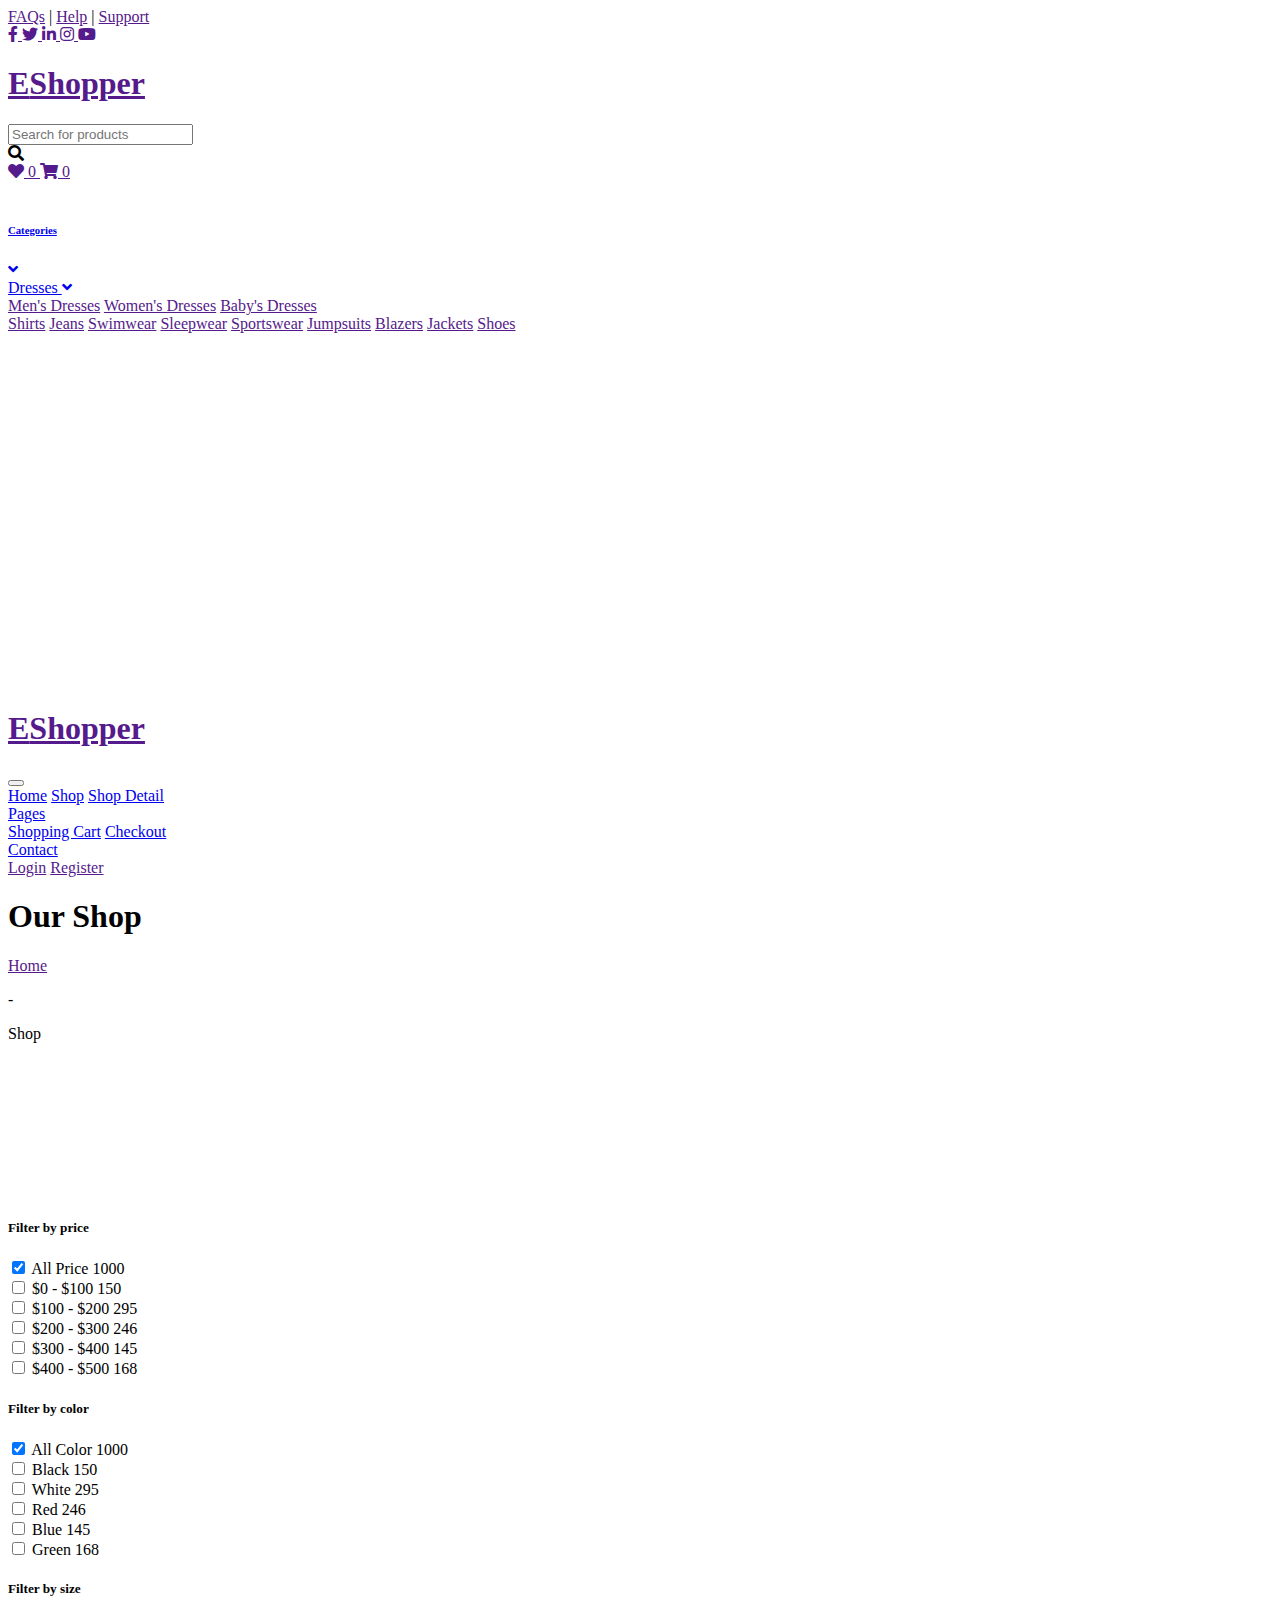
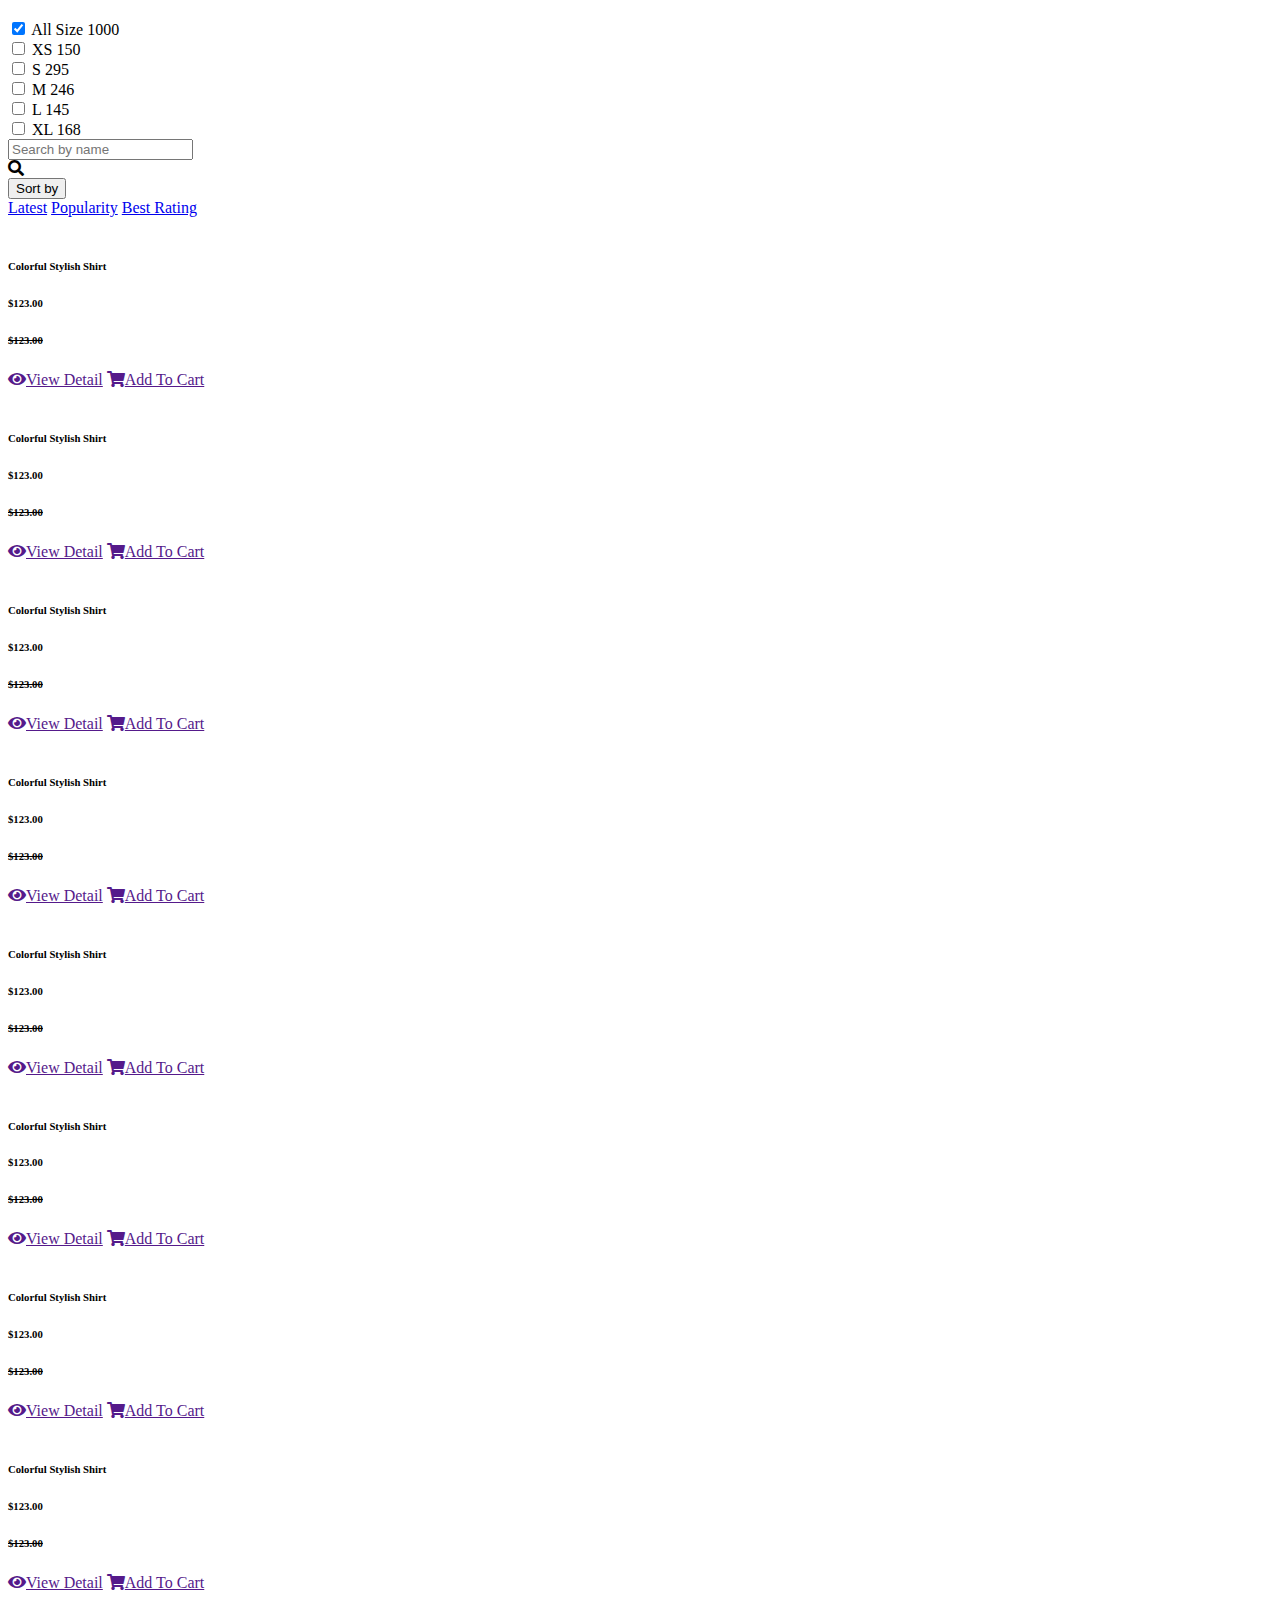
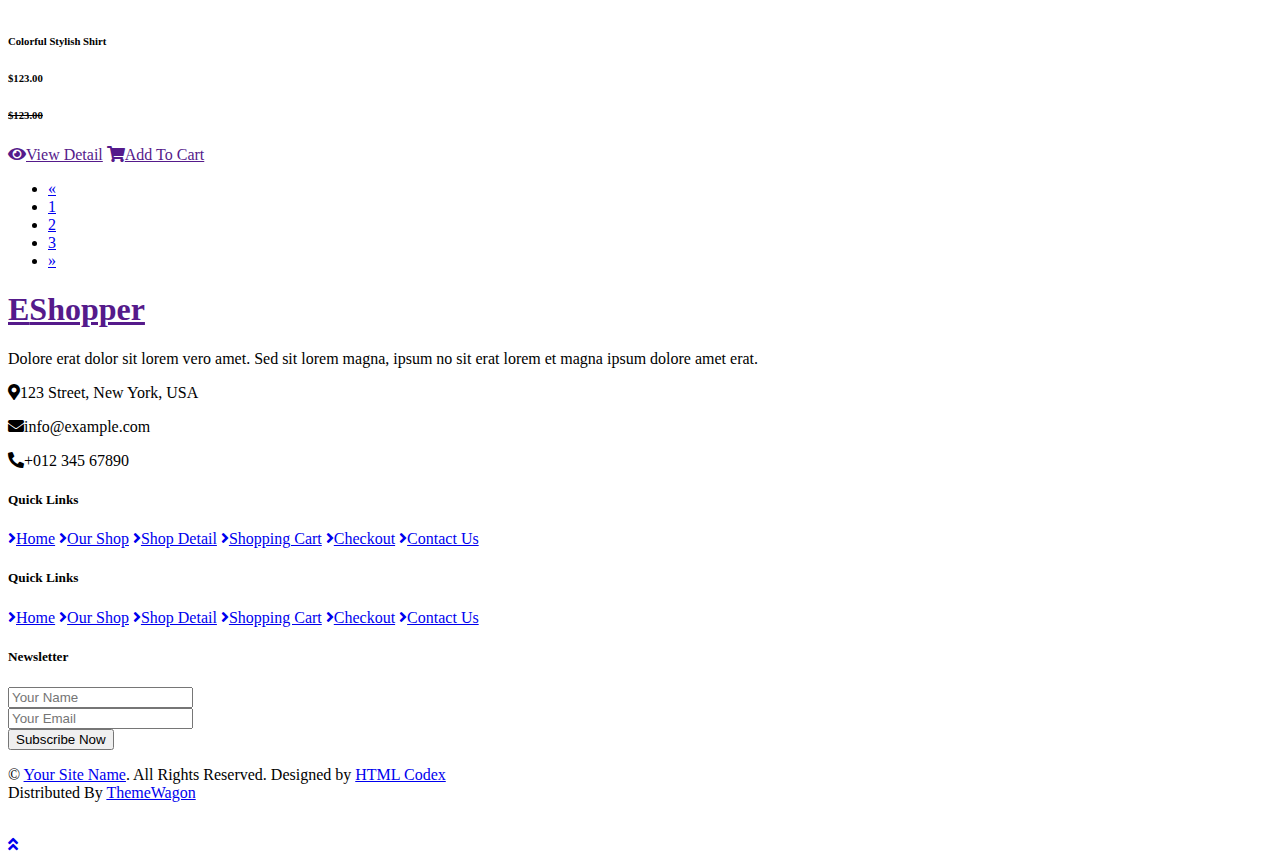
==== commit 3f9ffd8a: "detailproduct" ====
--- a/web/client/index.html
+++ b/web/client/index.html
@@ -20,7 +20,7 @@
 
     <!-- Libraries Stylesheet -->
     <link href="lib/owlcarousel/assets/owl.carousel.min.css" rel="stylesheet">
-    
+
     <!-- Customized Bootstrap Stylesheet -->
     <link href="css/style.css" rel="stylesheet">
 </head>
@@ -92,14 +92,14 @@
 
 
     <!-- Navbar Start -->
-    <div class="container-fluid mb-5">
+    <div class="container-fluid">
         <div class="row border-top px-xl-5">
             <div class="col-lg-3 d-none d-lg-block">
                 <a class="btn shadow-none d-flex align-items-center justify-content-between bg-primary text-white w-100" data-toggle="collapse" href="#navbar-vertical" style="height: 65px; margin-top: -1px; padding: 0 30px;">
                     <h6 class="m-0">Categories</h6>
                     <i class="fa fa-angle-down text-dark"></i>
                 </a>
-                <nav class="collapse show navbar navbar-vertical navbar-light align-items-start p-0 border border-top-0 border-bottom-0" id="navbar-vertical">
+                <nav class="collapse position-absolute navbar navbar-vertical navbar-light align-items-start p-0 border border-top-0 border-bottom-0 bg-light" id="navbar-vertical" style="width: calc(100% - 30px); z-index: 1;">
                     <div class="navbar-nav w-100 overflow-hidden" style="height: 410px">
                         <div class="nav-item dropdown">
                             <a href="#" class="nav-link" data-toggle="dropdown">Dresses <i class="fa fa-angle-down float-right mt-1"></i></a>
@@ -131,9 +131,9 @@
                     </button>
                     <div class="collapse navbar-collapse justify-content-between" id="navbarCollapse">
                         <div class="navbar-nav mr-auto py-0">
-                            <a href="index.html" class="nav-item nav-link active">Home</a>
-                            <a href="shop.html" class="nav-item nav-link">Shop</a>
-                            <a href="detail.html" class="nav-item nav-link">Shop Detail</a>
+                            <a href="index.html" class="nav-item nav-link">Home</a>
+                            <a href="shop.html" class="nav-item nav-link active">Shop</a>
+                            <a href="detailproduct.html" class="nav-item nav-link">Shop Detail</a>
                             <div class="nav-item dropdown">
                                 <a href="#" class="nav-link dropdown-toggle" data-toggle="dropdown">Pages</a>
                                 <div class="dropdown-menu rounded-0 m-0">
@@ -149,518 +149,356 @@
                         </div>
                     </div>
                 </nav>
-                <div id="header-carousel" class="carousel slide" data-ride="carousel">
-                    <div class="carousel-inner">
-                        <div class="carousel-item active" style="height: 410px;">
-                            <img class="img-fluid" src="img/carousel-1.jpg" alt="Image">
-                            <div class="carousel-caption d-flex flex-column align-items-center justify-content-center">
-                                <div class="p-3" style="max-width: 700px;">
-                                    <h4 class="text-light text-uppercase font-weight-medium mb-3">10% Off Your First Order</h4>
-                                    <h3 class="display-4 text-white font-weight-semi-bold mb-4">Fashionable Dress</h3>
-                                    <a href="" class="btn btn-light py-2 px-3">Shop Now</a>
-                                </div>
-                            </div>
-                        </div>
-                        <div class="carousel-item" style="height: 410px;">
-                            <img class="img-fluid" src="img/carousel-2.jpg" alt="Image">
-                            <div class="carousel-caption d-flex flex-column align-items-center justify-content-center">
-                                <div class="p-3" style="max-width: 700px;">
-                                    <h4 class="text-light text-uppercase font-weight-medium mb-3">10% Off Your First Order</h4>
-                                    <h3 class="display-4 text-white font-weight-semi-bold mb-4">Reasonable Price</h3>
-                                    <a href="" class="btn btn-light py-2 px-3">Shop Now</a>
-                                </div>
-                            </div>
-                        </div>
-                    </div>
-                    <a class="carousel-control-prev" href="#header-carousel" data-slide="prev">
-                        <div class="btn btn-dark" style="width: 45px; height: 45px;">
-                            <span class="carousel-control-prev-icon mb-n2"></span>
-                        </div>
-                    </a>
-                    <a class="carousel-control-next" href="#header-carousel" data-slide="next">
-                        <div class="btn btn-dark" style="width: 45px; height: 45px;">
-                            <span class="carousel-control-next-icon mb-n2"></span>
-                        </div>
-                    </a>
-                </div>
             </div>
         </div>
     </div>
     <!-- Navbar End -->
 
 
-    <!-- Featured Start -->
+    <!-- Page Header Start -->
+    <div class="container-fluid bg-secondary mb-5">
+        <div class="d-flex flex-column align-items-center justify-content-center" style="min-height: 300px">
+            <h1 class="font-weight-semi-bold text-uppercase mb-3">Our Shop</h1>
+            <div class="d-inline-flex">
+                <p class="m-0"><a href="">Home</a></p>
+                <p class="m-0 px-2">-</p>
+                <p class="m-0">Shop</p>
+            </div>
+        </div>
+    </div>
+    <!-- Page Header End -->
+
+
+    <!-- Shop Start -->
     <div class="container-fluid pt-5">
-        <div class="row px-xl-5 pb-3">
-            <div class="col-lg-3 col-md-6 col-sm-12 pb-1">
-                <div class="d-flex align-items-center border mb-4" style="padding: 30px;">
-                    <h1 class="fa fa-check text-primary m-0 mr-3"></h1>
-                    <h5 class="font-weight-semi-bold m-0">Quality Product</h5>
-                </div>
-            </div>
-            <div class="col-lg-3 col-md-6 col-sm-12 pb-1">
-                <div class="d-flex align-items-center border mb-4" style="padding: 30px;">
-                    <h1 class="fa fa-shipping-fast text-primary m-0 mr-2"></h1>
-                    <h5 class="font-weight-semi-bold m-0">Free Shipping</h5>
-                </div>
-            </div>
-            <div class="col-lg-3 col-md-6 col-sm-12 pb-1">
-                <div class="d-flex align-items-center border mb-4" style="padding: 30px;">
-                    <h1 class="fas fa-exchange-alt text-primary m-0 mr-3"></h1>
-                    <h5 class="font-weight-semi-bold m-0">14-Day Return</h5>
-                </div>
-            </div>
-            <div class="col-lg-3 col-md-6 col-sm-12 pb-1">
-                <div class="d-flex align-items-center border mb-4" style="padding: 30px;">
-                    <h1 class="fa fa-phone-volume text-primary m-0 mr-3"></h1>
-                    <h5 class="font-weight-semi-bold m-0">24/7 Support</h5>
-                </div>
-            </div>
+        <div class="row px-xl-5">
+            <!-- Shop Sidebar Start -->
+            <div class="col-lg-3 col-md-12">
+                <!-- Price Start -->
+                <div class="border-bottom mb-4 pb-4">
+                    <h5 class="font-weight-semi-bold mb-4">Filter by price</h5>
+                    <form>
+                        <div class="custom-control custom-checkbox d-flex align-items-center justify-content-between mb-3">
+                            <input type="checkbox" class="custom-control-input" checked id="price-all">
+                            <label class="custom-control-label" for="price-all">All Price</label>
+                            <span class="badge border font-weight-normal">1000</span>
+                        </div>
+                        <div class="custom-control custom-checkbox d-flex align-items-center justify-content-between mb-3">
+                            <input type="checkbox" class="custom-control-input" id="price-1">
+                            <label class="custom-control-label" for="price-1">$0 - $100</label>
+                            <span class="badge border font-weight-normal">150</span>
+                        </div>
+                        <div class="custom-control custom-checkbox d-flex align-items-center justify-content-between mb-3">
+                            <input type="checkbox" class="custom-control-input" id="price-2">
+                            <label class="custom-control-label" for="price-2">$100 - $200</label>
+                            <span class="badge border font-weight-normal">295</span>
+                        </div>
+                        <div class="custom-control custom-checkbox d-flex align-items-center justify-content-between mb-3">
+                            <input type="checkbox" class="custom-control-input" id="price-3">
+                            <label class="custom-control-label" for="price-3">$200 - $300</label>
+                            <span class="badge border font-weight-normal">246</span>
+                        </div>
+                        <div class="custom-control custom-checkbox d-flex align-items-center justify-content-between mb-3">
+                            <input type="checkbox" class="custom-control-input" id="price-4">
+                            <label class="custom-control-label" for="price-4">$300 - $400</label>
+                            <span class="badge border font-weight-normal">145</span>
+                        </div>
+                        <div class="custom-control custom-checkbox d-flex align-items-center justify-content-between">
+                            <input type="checkbox" class="custom-control-input" id="price-5">
+                            <label class="custom-control-label" for="price-5">$400 - $500</label>
+                            <span class="badge border font-weight-normal">168</span>
+                        </div>
+                    </form>
+                </div>
+                <!-- Price End -->
+                
+                <!-- Color Start -->
+                <div class="border-bottom mb-4 pb-4">
+                    <h5 class="font-weight-semi-bold mb-4">Filter by color</h5>
+                    <form>
+                        <div class="custom-control custom-checkbox d-flex align-items-center justify-content-between mb-3">
+                            <input type="checkbox" class="custom-control-input" checked id="color-all">
+                            <label class="custom-control-label" for="price-all">All Color</label>
+                            <span class="badge border font-weight-normal">1000</span>
+                        </div>
+                        <div class="custom-control custom-checkbox d-flex align-items-center justify-content-between mb-3">
+                            <input type="checkbox" class="custom-control-input" id="color-1">
+                            <label class="custom-control-label" for="color-1">Black</label>
+                            <span class="badge border font-weight-normal">150</span>
+                        </div>
+                        <div class="custom-control custom-checkbox d-flex align-items-center justify-content-between mb-3">
+                            <input type="checkbox" class="custom-control-input" id="color-2">
+                            <label class="custom-control-label" for="color-2">White</label>
+                            <span class="badge border font-weight-normal">295</span>
+                        </div>
+                        <div class="custom-control custom-checkbox d-flex align-items-center justify-content-between mb-3">
+                            <input type="checkbox" class="custom-control-input" id="color-3">
+                            <label class="custom-control-label" for="color-3">Red</label>
+                            <span class="badge border font-weight-normal">246</span>
+                        </div>
+                        <div class="custom-control custom-checkbox d-flex align-items-center justify-content-between mb-3">
+                            <input type="checkbox" class="custom-control-input" id="color-4">
+                            <label class="custom-control-label" for="color-4">Blue</label>
+                            <span class="badge border font-weight-normal">145</span>
+                        </div>
+                        <div class="custom-control custom-checkbox d-flex align-items-center justify-content-between">
+                            <input type="checkbox" class="custom-control-input" id="color-5">
+                            <label class="custom-control-label" for="color-5">Green</label>
+                            <span class="badge border font-weight-normal">168</span>
+                        </div>
+                    </form>
+                </div>
+                <!-- Color End -->
+
+                <!-- Size Start -->
+                <div class="mb-5">
+                    <h5 class="font-weight-semi-bold mb-4">Filter by size</h5>
+                    <form>
+                        <div class="custom-control custom-checkbox d-flex align-items-center justify-content-between mb-3">
+                            <input type="checkbox" class="custom-control-input" checked id="size-all">
+                            <label class="custom-control-label" for="size-all">All Size</label>
+                            <span class="badge border font-weight-normal">1000</span>
+                        </div>
+                        <div class="custom-control custom-checkbox d-flex align-items-center justify-content-between mb-3">
+                            <input type="checkbox" class="custom-control-input" id="size-1">
+                            <label class="custom-control-label" for="size-1">XS</label>
+                            <span class="badge border font-weight-normal">150</span>
+                        </div>
+                        <div class="custom-control custom-checkbox d-flex align-items-center justify-content-between mb-3">
+                            <input type="checkbox" class="custom-control-input" id="size-2">
+                            <label class="custom-control-label" for="size-2">S</label>
+                            <span class="badge border font-weight-normal">295</span>
+                        </div>
+                        <div class="custom-control custom-checkbox d-flex align-items-center justify-content-between mb-3">
+                            <input type="checkbox" class="custom-control-input" id="size-3">
+                            <label class="custom-control-label" for="size-3">M</label>
+                            <span class="badge border font-weight-normal">246</span>
+                        </div>
+                        <div class="custom-control custom-checkbox d-flex align-items-center justify-content-between mb-3">
+                            <input type="checkbox" class="custom-control-input" id="size-4">
+                            <label class="custom-control-label" for="size-4">L</label>
+                            <span class="badge border font-weight-normal">145</span>
+                        </div>
+                        <div class="custom-control custom-checkbox d-flex align-items-center justify-content-between">
+                            <input type="checkbox" class="custom-control-input" id="size-5">
+                            <label class="custom-control-label" for="size-5">XL</label>
+                            <span class="badge border font-weight-normal">168</span>
+                        </div>
+                    </form>
+                </div>
+                <!-- Size End -->
+            </div>
+            <!-- Shop Sidebar End -->
+
+
+            <!-- Shop Product Start -->
+            <div class="col-lg-9 col-md-12">
+                <div class="row pb-3">
+                    <div class="col-12 pb-1">
+                        <div class="d-flex align-items-center justify-content-between mb-4">
+                            <form action="">
+                                <div class="input-group">
+                                    <input type="text" class="form-control" placeholder="Search by name">
+                                    <div class="input-group-append">
+                                        <span class="input-group-text bg-transparent text-primary">
+                                            <i class="fa fa-search"></i>
+                                        </span>
+                                    </div>
+                                </div>
+                            </form>
+                            <div class="dropdown ml-4">
+                                <button class="btn border dropdown-toggle" type="button" id="triggerId" data-toggle="dropdown" aria-haspopup="true"
+                                        aria-expanded="false">
+                                            Sort by
+                                        </button>
+                                <div class="dropdown-menu dropdown-menu-right" aria-labelledby="triggerId">
+                                    <a class="dropdown-item" href="#">Latest</a>
+                                    <a class="dropdown-item" href="#">Popularity</a>
+                                    <a class="dropdown-item" href="#">Best Rating</a>
+                                </div>
+                            </div>
+                        </div>
+                    </div>
+                    <div class="col-lg-4 col-md-6 col-sm-12 pb-1">
+                        <div class="card product-item border-0 mb-4">
+                            <div class="card-header product-img position-relative overflow-hidden bg-transparent border p-0">
+                                <img class="img-fluid w-100" src="img/product-1.jpg" alt="">
+                            </div>
+                            <div class="card-body border-left border-right text-center p-0 pt-4 pb-3">
+                                <h6 class="text-truncate mb-3">Colorful Stylish Shirt</h6>
+                                <div class="d-flex justify-content-center">
+                                    <h6>$123.00</h6><h6 class="text-muted ml-2"><del>$123.00</del></h6>
+                                </div>
+                            </div>
+                            <div class="card-footer d-flex justify-content-between bg-light border">
+                                <a href="" class="btn btn-sm text-dark p-0"><i class="fas fa-eye text-primary mr-1"></i>View Detail</a>
+                                <a href="" class="btn btn-sm text-dark p-0"><i class="fas fa-shopping-cart text-primary mr-1"></i>Add To Cart</a>
+                            </div>
+                        </div>
+                    </div>
+                    <div class="col-lg-4 col-md-6 col-sm-12 pb-1">
+                        <div class="card product-item border-0 mb-4">
+                            <div class="card-header product-img position-relative overflow-hidden bg-transparent border p-0">
+                                <img class="img-fluid w-100" src="img/product-2.jpg" alt="">
+                            </div>
+                            <div class="card-body border-left border-right text-center p-0 pt-4 pb-3">
+                                <h6 class="text-truncate mb-3">Colorful Stylish Shirt</h6>
+                                <div class="d-flex justify-content-center">
+                                    <h6>$123.00</h6><h6 class="text-muted ml-2"><del>$123.00</del></h6>
+                                </div>
+                            </div>
+                            <div class="card-footer d-flex justify-content-between bg-light border">
+                                <a href="" class="btn btn-sm text-dark p-0"><i class="fas fa-eye text-primary mr-1"></i>View Detail</a>
+                                <a href="" class="btn btn-sm text-dark p-0"><i class="fas fa-shopping-cart text-primary mr-1"></i>Add To Cart</a>
+                            </div>
+                        </div>
+                    </div>
+                    <div class="col-lg-4 col-md-6 col-sm-12 pb-1">
+                        <div class="card product-item border-0 mb-4">
+                            <div class="card-header product-img position-relative overflow-hidden bg-transparent border p-0">
+                                <img class="img-fluid w-100" src="img/product-3.jpg" alt="">
+                            </div>
+                            <div class="card-body border-left border-right text-center p-0 pt-4 pb-3">
+                                <h6 class="text-truncate mb-3">Colorful Stylish Shirt</h6>
+                                <div class="d-flex justify-content-center">
+                                    <h6>$123.00</h6><h6 class="text-muted ml-2"><del>$123.00</del></h6>
+                                </div>
+                            </div>
+                            <div class="card-footer d-flex justify-content-between bg-light border">
+                                <a href="" class="btn btn-sm text-dark p-0"><i class="fas fa-eye text-primary mr-1"></i>View Detail</a>
+                                <a href="" class="btn btn-sm text-dark p-0"><i class="fas fa-shopping-cart text-primary mr-1"></i>Add To Cart</a>
+                            </div>
+                        </div>
+                    </div>
+                    <div class="col-lg-4 col-md-6 col-sm-12 pb-1">
+                        <div class="card product-item border-0 mb-4">
+                            <div class="card-header product-img position-relative overflow-hidden bg-transparent border p-0">
+                                <img class="img-fluid w-100" src="img/product-4.jpg" alt="">
+                            </div>
+                            <div class="card-body border-left border-right text-center p-0 pt-4 pb-3">
+                                <h6 class="text-truncate mb-3">Colorful Stylish Shirt</h6>
+                                <div class="d-flex justify-content-center">
+                                    <h6>$123.00</h6><h6 class="text-muted ml-2"><del>$123.00</del></h6>
+                                </div>
+                            </div>
+                            <div class="card-footer d-flex justify-content-between bg-light border">
+                                <a href="" class="btn btn-sm text-dark p-0"><i class="fas fa-eye text-primary mr-1"></i>View Detail</a>
+                                <a href="" class="btn btn-sm text-dark p-0"><i class="fas fa-shopping-cart text-primary mr-1"></i>Add To Cart</a>
+                            </div>
+                        </div>
+                    </div>
+                    <div class="col-lg-4 col-md-6 col-sm-12 pb-1">
+                        <div class="card product-item border-0 mb-4">
+                            <div class="card-header product-img position-relative overflow-hidden bg-transparent border p-0">
+                                <img class="img-fluid w-100" src="img/product-5.jpg" alt="">
+                            </div>
+                            <div class="card-body border-left border-right text-center p-0 pt-4 pb-3">
+                                <h6 class="text-truncate mb-3">Colorful Stylish Shirt</h6>
+                                <div class="d-flex justify-content-center">
+                                    <h6>$123.00</h6><h6 class="text-muted ml-2"><del>$123.00</del></h6>
+                                </div>
+                            </div>
+                            <div class="card-footer d-flex justify-content-between bg-light border">
+                                <a href="" class="btn btn-sm text-dark p-0"><i class="fas fa-eye text-primary mr-1"></i>View Detail</a>
+                                <a href="" class="btn btn-sm text-dark p-0"><i class="fas fa-shopping-cart text-primary mr-1"></i>Add To Cart</a>
+                            </div>
+                        </div>
+                    </div>
+                    <div class="col-lg-4 col-md-6 col-sm-12 pb-1">
+                        <div class="card product-item border-0 mb-4">
+                            <div class="card-header product-img position-relative overflow-hidden bg-transparent border p-0">
+                                <img class="img-fluid w-100" src="img/product-6.jpg" alt="">
+                            </div>
+                            <div class="card-body border-left border-right text-center p-0 pt-4 pb-3">
+                                <h6 class="text-truncate mb-3">Colorful Stylish Shirt</h6>
+                                <div class="d-flex justify-content-center">
+                                    <h6>$123.00</h6><h6 class="text-muted ml-2"><del>$123.00</del></h6>
+                                </div>
+                            </div>
+                            <div class="card-footer d-flex justify-content-between bg-light border">
+                                <a href="" class="btn btn-sm text-dark p-0"><i class="fas fa-eye text-primary mr-1"></i>View Detail</a>
+                                <a href="" class="btn btn-sm text-dark p-0"><i class="fas fa-shopping-cart text-primary mr-1"></i>Add To Cart</a>
+                            </div>
+                        </div>
+                    </div>
+                    <div class="col-lg-4 col-md-6 col-sm-12 pb-1">
+                        <div class="card product-item border-0 mb-4">
+                            <div class="card-header product-img position-relative overflow-hidden bg-transparent border p-0">
+                                <img class="img-fluid w-100" src="img/product-7.jpg" alt="">
+                            </div>
+                            <div class="card-body border-left border-right text-center p-0 pt-4 pb-3">
+                                <h6 class="text-truncate mb-3">Colorful Stylish Shirt</h6>
+                                <div class="d-flex justify-content-center">
+                                    <h6>$123.00</h6><h6 class="text-muted ml-2"><del>$123.00</del></h6>
+                                </div>
+                            </div>
+                            <div class="card-footer d-flex justify-content-between bg-light border">
+                                <a href="" class="btn btn-sm text-dark p-0"><i class="fas fa-eye text-primary mr-1"></i>View Detail</a>
+                                <a href="" class="btn btn-sm text-dark p-0"><i class="fas fa-shopping-cart text-primary mr-1"></i>Add To Cart</a>
+                            </div>
+                        </div>
+                    </div>
+                    <div class="col-lg-4 col-md-6 col-sm-12 pb-1">
+                        <div class="card product-item border-0 mb-4">
+                            <div class="card-header product-img position-relative overflow-hidden bg-transparent border p-0">
+                                <img class="img-fluid w-100" src="img/product-8.jpg" alt="">
+                            </div>
+                            <div class="card-body border-left border-right text-center p-0 pt-4 pb-3">
+                                <h6 class="text-truncate mb-3">Colorful Stylish Shirt</h6>
+                                <div class="d-flex justify-content-center">
+                                    <h6>$123.00</h6><h6 class="text-muted ml-2"><del>$123.00</del></h6>
+                                </div>
+                            </div>
+                            <div class="card-footer d-flex justify-content-between bg-light border">
+                                <a href="" class="btn btn-sm text-dark p-0"><i class="fas fa-eye text-primary mr-1"></i>View Detail</a>
+                                <a href="" class="btn btn-sm text-dark p-0"><i class="fas fa-shopping-cart text-primary mr-1"></i>Add To Cart</a>
+                            </div>
+                        </div>
+                    </div>
+                    <div class="col-lg-4 col-md-6 col-sm-12 pb-1">
+                        <div class="card product-item border-0 mb-4">
+                            <div class="card-header product-img position-relative overflow-hidden bg-transparent border p-0">
+                                <img class="img-fluid w-100" src="img/product-1.jpg" alt="">
+                            </div>
+                            <div class="card-body border-left border-right text-center p-0 pt-4 pb-3">
+                                <h6 class="text-truncate mb-3">Colorful Stylish Shirt</h6>
+                                <div class="d-flex justify-content-center">
+                                    <h6>$123.00</h6><h6 class="text-muted ml-2"><del>$123.00</del></h6>
+                                </div>
+                            </div>
+                            <div class="card-footer d-flex justify-content-between bg-light border">
+                                <a href="" class="btn btn-sm text-dark p-0"><i class="fas fa-eye text-primary mr-1"></i>View Detail</a>
+                                <a href="" class="btn btn-sm text-dark p-0"><i class="fas fa-shopping-cart text-primary mr-1"></i>Add To Cart</a>
+                            </div>
+                        </div>
+                    </div>
+                    <div class="col-12 pb-1">
+                        <nav aria-label="Page navigation">
+                          <ul class="pagination justify-content-center mb-3">
+                            <li class="page-item disabled">
+                              <a class="page-link" href="#" aria-label="Previous">
+                                <span aria-hidden="true">&laquo;</span>
+                                <span class="sr-only">Previous</span>
+                              </a>
+                            </li>
+                            <li class="page-item active"><a class="page-link" href="#">1</a></li>
+                            <li class="page-item"><a class="page-link" href="#">2</a></li>
+                            <li class="page-item"><a class="page-link" href="#">3</a></li>
+                            <li class="page-item">
+                              <a class="page-link" href="#" aria-label="Next">
+                                <span aria-hidden="true">&raquo;</span>
+                                <span class="sr-only">Next</span>
+                              </a>
+                            </li>
+                          </ul>
+                        </nav>
+                    </div>
+                </div>
+            </div>
+            <!-- Shop Product End -->
         </div>
     </div>
-    <!-- Featured End -->
-
-
-    <!-- Categories Start -->
-    <div class="container-fluid pt-5">
-        <div class="row px-xl-5 pb-3">
-            <div class="col-lg-4 col-md-6 pb-1">
-                <div class="cat-item d-flex flex-column border mb-4" style="padding: 30px;">
-                    <p class="text-right">15 Products</p>
-                    <a href="" class="cat-img position-relative overflow-hidden mb-3">
-                        <img class="img-fluid" src="img/cat-1.jpg" alt="">
-                    </a>
-                    <h5 class="font-weight-semi-bold m-0">Men's dresses</h5>
-                </div>
-            </div>
-            <div class="col-lg-4 col-md-6 pb-1">
-                <div class="cat-item d-flex flex-column border mb-4" style="padding: 30px;">
-                    <p class="text-right">15 Products</p>
-                    <a href="" class="cat-img position-relative overflow-hidden mb-3">
-                        <img class="img-fluid" src="img/cat-2.jpg" alt="">
-                    </a>
-                    <h5 class="font-weight-semi-bold m-0">Women's dresses</h5>
-                </div>
-            </div>
-            <div class="col-lg-4 col-md-6 pb-1">
-                <div class="cat-item d-flex flex-column border mb-4" style="padding: 30px;">
-                    <p class="text-right">15 Products</p>
-                    <a href="" class="cat-img position-relative overflow-hidden mb-3">
-                        <img class="img-fluid" src="img/cat-3.jpg" alt="">
-                    </a>
-                    <h5 class="font-weight-semi-bold m-0">Baby's dresses</h5>
-                </div>
-            </div>
-            <div class="col-lg-4 col-md-6 pb-1">
-                <div class="cat-item d-flex flex-column border mb-4" style="padding: 30px;">
-                    <p class="text-right">15 Products</p>
-                    <a href="" class="cat-img position-relative overflow-hidden mb-3">
-                        <img class="img-fluid" src="img/cat-4.jpg" alt="">
-                    </a>
-                    <h5 class="font-weight-semi-bold m-0">Accerssories</h5>
-                </div>
-            </div>
-            <div class="col-lg-4 col-md-6 pb-1">
-                <div class="cat-item d-flex flex-column border mb-4" style="padding: 30px;">
-                    <p class="text-right">15 Products</p>
-                    <a href="" class="cat-img position-relative overflow-hidden mb-3">
-                        <img class="img-fluid" src="img/cat-5.jpg" alt="">
-                    </a>
-                    <h5 class="font-weight-semi-bold m-0">Bags</h5>
-                </div>
-            </div>
-            <div class="col-lg-4 col-md-6 pb-1">
-                <div class="cat-item d-flex flex-column border mb-4" style="padding: 30px;">
-                    <p class="text-right">15 Products</p>
-                    <a href="" class="cat-img position-relative overflow-hidden mb-3">
-                        <img class="img-fluid" src="img/cat-6.jpg" alt="">
-                    </a>
-                    <h5 class="font-weight-semi-bold m-0">Shoes</h5>
-                </div>
-            </div>
-        </div>
-    </div>
-    <!-- Categories End -->
-
-
-    <!-- Offer Start -->
-    <div class="container-fluid offer pt-5">
-        <div class="row px-xl-5">
-            <div class="col-md-6 pb-4">
-                <div class="position-relative bg-secondary text-center text-md-right text-white mb-2 py-5 px-5">
-                    <img src="img/offer-1.png" alt="">
-                    <div class="position-relative" style="z-index: 1;">
-                        <h5 class="text-uppercase text-primary mb-3">20% off the all order</h5>
-                        <h1 class="mb-4 font-weight-semi-bold">Spring Collection</h1>
-                        <a href="" class="btn btn-outline-primary py-md-2 px-md-3">Shop Now</a>
-                    </div>
-                </div>
-            </div>
-            <div class="col-md-6 pb-4">
-                <div class="position-relative bg-secondary text-center text-md-left text-white mb-2 py-5 px-5">
-                    <img src="img/offer-2.png" alt="">
-                    <div class="position-relative" style="z-index: 1;">
-                        <h5 class="text-uppercase text-primary mb-3">20% off the all order</h5>
-                        <h1 class="mb-4 font-weight-semi-bold">Winter Collection</h1>
-                        <a href="" class="btn btn-outline-primary py-md-2 px-md-3">Shop Now</a>
-                    </div>
-                </div>
-            </div>
-        </div>
-    </div>
-    <!-- Offer End -->
-
-
-    <!-- Products Start -->
-    <div class="container-fluid pt-5">
-        <div class="text-center mb-4">
-            <h2 class="section-title px-5"><span class="px-2">Trandy Products</span></h2>
-        </div>
-        <div class="row px-xl-5 pb-3">
-            <div class="col-lg-3 col-md-6 col-sm-12 pb-1">
-                <div class="card product-item border-0 mb-4">
-                    <div class="card-header product-img position-relative overflow-hidden bg-transparent border p-0">
-                        <img class="img-fluid w-100" src="img/product-1.jpg" alt="">
-                    </div>
-                    <div class="card-body border-left border-right text-center p-0 pt-4 pb-3">
-                        <h6 class="text-truncate mb-3">Colorful Stylish Shirt</h6>
-                        <div class="d-flex justify-content-center">
-                            <h6>$123.00</h6><h6 class="text-muted ml-2"><del>$123.00</del></h6>
-                        </div>
-                    </div>
-                    <div class="card-footer d-flex justify-content-between bg-light border">
-                        <a href="" class="btn btn-sm text-dark p-0"><i class="fas fa-eye text-primary mr-1"></i>View Detail</a>
-                        <a href="" class="btn btn-sm text-dark p-0"><i class="fas fa-shopping-cart text-primary mr-1"></i>Add To Cart</a>
-                    </div>
-                </div>
-            </div>
-            <div class="col-lg-3 col-md-6 col-sm-12 pb-1">
-                <div class="card product-item border-0 mb-4">
-                    <div class="card-header product-img position-relative overflow-hidden bg-transparent border p-0">
-                        <img class="img-fluid w-100" src="img/product-2.jpg" alt="">
-                    </div>
-                    <div class="card-body border-left border-right text-center p-0 pt-4 pb-3">
-                        <h6 class="text-truncate mb-3">Colorful Stylish Shirt</h6>
-                        <div class="d-flex justify-content-center">
-                            <h6>$123.00</h6><h6 class="text-muted ml-2"><del>$123.00</del></h6>
-                        </div>
-                    </div>
-                    <div class="card-footer d-flex justify-content-between bg-light border">
-                        <a href="" class="btn btn-sm text-dark p-0"><i class="fas fa-eye text-primary mr-1"></i>View Detail</a>
-                        <a href="" class="btn btn-sm text-dark p-0"><i class="fas fa-shopping-cart text-primary mr-1"></i>Add To Cart</a>
-                    </div>
-                </div>
-            </div>
-            <div class="col-lg-3 col-md-6 col-sm-12 pb-1">
-                <div class="card product-item border-0 mb-4">
-                    <div class="card-header product-img position-relative overflow-hidden bg-transparent border p-0">
-                        <img class="img-fluid w-100" src="img/product-3.jpg" alt="">
-                    </div>
-                    <div class="card-body border-left border-right text-center p-0 pt-4 pb-3">
-                        <h6 class="text-truncate mb-3">Colorful Stylish Shirt</h6>
-                        <div class="d-flex justify-content-center">
-                            <h6>$123.00</h6><h6 class="text-muted ml-2"><del>$123.00</del></h6>
-                        </div>
-                    </div>
-                    <div class="card-footer d-flex justify-content-between bg-light border">
-                        <a href="" class="btn btn-sm text-dark p-0"><i class="fas fa-eye text-primary mr-1"></i>View Detail</a>
-                        <a href="" class="btn btn-sm text-dark p-0"><i class="fas fa-shopping-cart text-primary mr-1"></i>Add To Cart</a>
-                    </div>
-                </div>
-            </div>
-            <div class="col-lg-3 col-md-6 col-sm-12 pb-1">
-                <div class="card product-item border-0 mb-4">
-                    <div class="card-header product-img position-relative overflow-hidden bg-transparent border p-0">
-                        <img class="img-fluid w-100" src="img/product-4.jpg" alt="">
-                    </div>
-                    <div class="card-body border-left border-right text-center p-0 pt-4 pb-3">
-                        <h6 class="text-truncate mb-3">Colorful Stylish Shirt</h6>
-                        <div class="d-flex justify-content-center">
-                            <h6>$123.00</h6><h6 class="text-muted ml-2"><del>$123.00</del></h6>
-                        </div>
-                    </div>
-                    <div class="card-footer d-flex justify-content-between bg-light border">
-                        <a href="" class="btn btn-sm text-dark p-0"><i class="fas fa-eye text-primary mr-1"></i>View Detail</a>
-                        <a href="" class="btn btn-sm text-dark p-0"><i class="fas fa-shopping-cart text-primary mr-1"></i>Add To Cart</a>
-                    </div>
-                </div>
-            </div>
-            <div class="col-lg-3 col-md-6 col-sm-12 pb-1">
-                <div class="card product-item border-0 mb-4">
-                    <div class="card-header product-img position-relative overflow-hidden bg-transparent border p-0">
-                        <img class="img-fluid w-100" src="img/product-5.jpg" alt="">
-                    </div>
-                    <div class="card-body border-left border-right text-center p-0 pt-4 pb-3">
-                        <h6 class="text-truncate mb-3">Colorful Stylish Shirt</h6>
-                        <div class="d-flex justify-content-center">
-                            <h6>$123.00</h6><h6 class="text-muted ml-2"><del>$123.00</del></h6>
-                        </div>
-                    </div>
-                    <div class="card-footer d-flex justify-content-between bg-light border">
-                        <a href="" class="btn btn-sm text-dark p-0"><i class="fas fa-eye text-primary mr-1"></i>View Detail</a>
-                        <a href="" class="btn btn-sm text-dark p-0"><i class="fas fa-shopping-cart text-primary mr-1"></i>Add To Cart</a>
-                    </div>
-                </div>
-            </div>
-            <div class="col-lg-3 col-md-6 col-sm-12 pb-1">
-                <div class="card product-item border-0 mb-4">
-                    <div class="card-header product-img position-relative overflow-hidden bg-transparent border p-0">
-                        <img class="img-fluid w-100" src="img/product-6.jpg" alt="">
-                    </div>
-                    <div class="card-body border-left border-right text-center p-0 pt-4 pb-3">
-                        <h6 class="text-truncate mb-3">Colorful Stylish Shirt</h6>
-                        <div class="d-flex justify-content-center">
-                            <h6>$123.00</h6><h6 class="text-muted ml-2"><del>$123.00</del></h6>
-                        </div>
-                    </div>
-                    <div class="card-footer d-flex justify-content-between bg-light border">
-                        <a href="" class="btn btn-sm text-dark p-0"><i class="fas fa-eye text-primary mr-1"></i>View Detail</a>
-                        <a href="" class="btn btn-sm text-dark p-0"><i class="fas fa-shopping-cart text-primary mr-1"></i>Add To Cart</a>
-                    </div>
-                </div>
-            </div>
-            <div class="col-lg-3 col-md-6 col-sm-12 pb-1">
-                <div class="card product-item border-0 mb-4">
-                    <div class="card-header product-img position-relative overflow-hidden bg-transparent border p-0">
-                        <img class="img-fluid w-100" src="img/product-7.jpg" alt="">
-                    </div>
-                    <div class="card-body border-left border-right text-center p-0 pt-4 pb-3">
-                        <h6 class="text-truncate mb-3">Colorful Stylish Shirt</h6>
-                        <div class="d-flex justify-content-center">
-                            <h6>$123.00</h6><h6 class="text-muted ml-2"><del>$123.00</del></h6>
-                        </div>
-                    </div>
-                    <div class="card-footer d-flex justify-content-between bg-light border">
-                        <a href="" class="btn btn-sm text-dark p-0"><i class="fas fa-eye text-primary mr-1"></i>View Detail</a>
-                        <a href="" class="btn btn-sm text-dark p-0"><i class="fas fa-shopping-cart text-primary mr-1"></i>Add To Cart</a>
-                    </div>
-                </div>
-            </div>
-            <div class="col-lg-3 col-md-6 col-sm-12 pb-1">
-                <div class="card product-item border-0 mb-4">
-                    <div class="card-header product-img position-relative overflow-hidden bg-transparent border p-0">
-                        <img class="img-fluid w-100" src="img/product-8.jpg" alt="">
-                    </div>
-                    <div class="card-body border-left border-right text-center p-0 pt-4 pb-3">
-                        <h6 class="text-truncate mb-3">Colorful Stylish Shirt</h6>
-                        <div class="d-flex justify-content-center">
-                            <h6>$123.00</h6><h6 class="text-muted ml-2"><del>$123.00</del></h6>
-                        </div>
-                    </div>
-                    <div class="card-footer d-flex justify-content-between bg-light border">
-                        <a href="" class="btn btn-sm text-dark p-0"><i class="fas fa-eye text-primary mr-1"></i>View Detail</a>
-                        <a href="" class="btn btn-sm text-dark p-0"><i class="fas fa-shopping-cart text-primary mr-1"></i>Add To Cart</a>
-                    </div>
-                </div>
-            </div>
-        </div>
-    </div>
-    <!-- Products End -->
-
-
-    <!-- Subscribe Start -->
-    <div class="container-fluid bg-secondary my-5">
-        <div class="row justify-content-md-center py-5 px-xl-5">
-            <div class="col-md-6 col-12 py-5">
-                <div class="text-center mb-2 pb-2">
-                    <h2 class="section-title px-5 mb-3"><span class="bg-secondary px-2">Stay Updated</span></h2>
-                    <p>Amet lorem at rebum amet dolores. Elitr lorem dolor sed amet diam labore at justo ipsum eirmod duo labore labore.</p>
-                </div>
-                <form action="">
-                    <div class="input-group">
-                        <input type="text" class="form-control border-white p-4" placeholder="Email Goes Here">
-                        <div class="input-group-append">
-                            <button class="btn btn-primary px-4">Subscribe</button>
-                        </div>
-                    </div>
-                </form>
-            </div>
-        </div>
-    </div>
-    <!-- Subscribe End -->
-
-
-    <!-- Products Start -->
-    <div class="container-fluid pt-5">
-        <div class="text-center mb-4">
-            <h2 class="section-title px-5"><span class="px-2">Just Arrived</span></h2>
-        </div>
-        <div class="row px-xl-5 pb-3">
-            <div class="col-lg-3 col-md-6 col-sm-12 pb-1">
-                <div class="card product-item border-0 mb-4">
-                    <div class="card-header product-img position-relative overflow-hidden bg-transparent border p-0">
-                        <img class="img-fluid w-100" src="img/product-1.jpg" alt="">
-                    </div>
-                    <div class="card-body border-left border-right text-center p-0 pt-4 pb-3">
-                        <h6 class="text-truncate mb-3">Colorful Stylish Shirt</h6>
-                        <div class="d-flex justify-content-center">
-                            <h6>$123.00</h6><h6 class="text-muted ml-2"><del>$123.00</del></h6>
-                        </div>
-                    </div>
-                    <div class="card-footer d-flex justify-content-between bg-light border">
-                        <a href="" class="btn btn-sm text-dark p-0"><i class="fas fa-eye text-primary mr-1"></i>View Detail</a>
-                        <a href="" class="btn btn-sm text-dark p-0"><i class="fas fa-shopping-cart text-primary mr-1"></i>Add To Cart</a>
-                    </div>
-                </div>
-            </div>
-            <div class="col-lg-3 col-md-6 col-sm-12 pb-1">
-                <div class="card product-item border-0 mb-4">
-                    <div class="card-header product-img position-relative overflow-hidden bg-transparent border p-0">
-                        <img class="img-fluid w-100" src="img/product-2.jpg" alt="">
-                    </div>
-                    <div class="card-body border-left border-right text-center p-0 pt-4 pb-3">
-                        <h6 class="text-truncate mb-3">Colorful Stylish Shirt</h6>
-                        <div class="d-flex justify-content-center">
-                            <h6>$123.00</h6><h6 class="text-muted ml-2"><del>$123.00</del></h6>
-                        </div>
-                    </div>
-                    <div class="card-footer d-flex justify-content-between bg-light border">
-                        <a href="" class="btn btn-sm text-dark p-0"><i class="fas fa-eye text-primary mr-1"></i>View Detail</a>
-                        <a href="" class="btn btn-sm text-dark p-0"><i class="fas fa-shopping-cart text-primary mr-1"></i>Add To Cart</a>
-                    </div>
-                </div>
-            </div>
-            <div class="col-lg-3 col-md-6 col-sm-12 pb-1">
-                <div class="card product-item border-0 mb-4">
-                    <div class="card-header product-img position-relative overflow-hidden bg-transparent border p-0">
-                        <img class="img-fluid w-100" src="img/product-3.jpg" alt="">
-                    </div>
-                    <div class="card-body border-left border-right text-center p-0 pt-4 pb-3">
-                        <h6 class="text-truncate mb-3">Colorful Stylish Shirt</h6>
-                        <div class="d-flex justify-content-center">
-                            <h6>$123.00</h6><h6 class="text-muted ml-2"><del>$123.00</del></h6>
-                        </div>
-                    </div>
-                    <div class="card-footer d-flex justify-content-between bg-light border">
-                        <a href="" class="btn btn-sm text-dark p-0"><i class="fas fa-eye text-primary mr-1"></i>View Detail</a>
-                        <a href="" class="btn btn-sm text-dark p-0"><i class="fas fa-shopping-cart text-primary mr-1"></i>Add To Cart</a>
-                    </div>
-                </div>
-            </div>
-            <div class="col-lg-3 col-md-6 col-sm-12 pb-1">
-                <div class="card product-item border-0 mb-4">
-                    <div class="card-header product-img position-relative overflow-hidden bg-transparent border p-0">
-                        <img class="img-fluid w-100" src="img/product-4.jpg" alt="">
-                    </div>
-                    <div class="card-body border-left border-right text-center p-0 pt-4 pb-3">
-                        <h6 class="text-truncate mb-3">Colorful Stylish Shirt</h6>
-                        <div class="d-flex justify-content-center">
-                            <h6>$123.00</h6><h6 class="text-muted ml-2"><del>$123.00</del></h6>
-                        </div>
-                    </div>
-                    <div class="card-footer d-flex justify-content-between bg-light border">
-                        <a href="" class="btn btn-sm text-dark p-0"><i class="fas fa-eye text-primary mr-1"></i>View Detail</a>
-                        <a href="" class="btn btn-sm text-dark p-0"><i class="fas fa-shopping-cart text-primary mr-1"></i>Add To Cart</a>
-                    </div>
-                </div>
-            </div>
-            <div class="col-lg-3 col-md-6 col-sm-12 pb-1">
-                <div class="card product-item border-0 mb-4">
-                    <div class="card-header product-img position-relative overflow-hidden bg-transparent border p-0">
-                        <img class="img-fluid w-100" src="img/product-5.jpg" alt="">
-                    </div>
-                    <div class="card-body border-left border-right text-center p-0 pt-4 pb-3">
-                        <h6 class="text-truncate mb-3">Colorful Stylish Shirt</h6>
-                        <div class="d-flex justify-content-center">
-                            <h6>$123.00</h6><h6 class="text-muted ml-2"><del>$123.00</del></h6>
-                        </div>
-                    </div>
-                    <div class="card-footer d-flex justify-content-between bg-light border">
-                        <a href="" class="btn btn-sm text-dark p-0"><i class="fas fa-eye text-primary mr-1"></i>View Detail</a>
-                        <a href="" class="btn btn-sm text-dark p-0"><i class="fas fa-shopping-cart text-primary mr-1"></i>Add To Cart</a>
-                    </div>
-                </div>
-            </div>
-            <div class="col-lg-3 col-md-6 col-sm-12 pb-1">
-                <div class="card product-item border-0 mb-4">
-                    <div class="card-header product-img position-relative overflow-hidden bg-transparent border p-0">
-                        <img class="img-fluid w-100" src="img/product-6.jpg" alt="">
-                    </div>
-                    <div class="card-body border-left border-right text-center p-0 pt-4 pb-3">
-                        <h6 class="text-truncate mb-3">Colorful Stylish Shirt</h6>
-                        <div class="d-flex justify-content-center">
-                            <h6>$123.00</h6><h6 class="text-muted ml-2"><del>$123.00</del></h6>
-                        </div>
-                    </div>
-                    <div class="card-footer d-flex justify-content-between bg-light border">
-                        <a href="" class="btn btn-sm text-dark p-0"><i class="fas fa-eye text-primary mr-1"></i>View Detail</a>
-                        <a href="" class="btn btn-sm text-dark p-0"><i class="fas fa-shopping-cart text-primary mr-1"></i>Add To Cart</a>
-                    </div>
-                </div>
-            </div>
-            <div class="col-lg-3 col-md-6 col-sm-12 pb-1">
-                <div class="card product-item border-0 mb-4">
-                    <div class="card-header product-img position-relative overflow-hidden bg-transparent border p-0">
-                        <img class="img-fluid w-100" src="img/product-7.jpg" alt="">
-                    </div>
-                    <div class="card-body border-left border-right text-center p-0 pt-4 pb-3">
-                        <h6 class="text-truncate mb-3">Colorful Stylish Shirt</h6>
-                        <div class="d-flex justify-content-center">
-                            <h6>$123.00</h6><h6 class="text-muted ml-2"><del>$123.00</del></h6>
-                        </div>
-                    </div>
-                    <div class="card-footer d-flex justify-content-between bg-light border">
-                        <a href="" class="btn btn-sm text-dark p-0"><i class="fas fa-eye text-primary mr-1"></i>View Detail</a>
-                        <a href="" class="btn btn-sm text-dark p-0"><i class="fas fa-shopping-cart text-primary mr-1"></i>Add To Cart</a>
-                    </div>
-                </div>
-            </div>
-            <div class="col-lg-3 col-md-6 col-sm-12 pb-1">
-                <div class="card product-item border-0 mb-4">
-                    <div class="card-header product-img position-relative overflow-hidden bg-transparent border p-0">
-                        <img class="img-fluid w-100" src="img/product-8.jpg" alt="">
-                    </div>
-                    <div class="card-body border-left border-right text-center p-0 pt-4 pb-3">
-                        <h6 class="text-truncate mb-3">Colorful Stylish Shirt</h6>
-                        <div class="d-flex justify-content-center">
-                            <h6>$123.00</h6><h6 class="text-muted ml-2"><del>$123.00</del></h6>
-                        </div>
-                    </div>
-                    <div class="card-footer d-flex justify-content-between bg-light border">
-                        <a href="" class="btn btn-sm text-dark p-0"><i class="fas fa-eye text-primary mr-1"></i>View Detail</a>
-                        <a href="" class="btn btn-sm text-dark p-0"><i class="fas fa-shopping-cart text-primary mr-1"></i>Add To Cart</a>
-                    </div>
-                </div>
-            </div>
-        </div>
-    </div>
-    <!-- Products End -->
-
-
-    <!-- Vendor Start -->
-    <div class="container-fluid py-5">
-        <div class="row px-xl-5">
-            <div class="col">
-                <div class="owl-carousel vendor-carousel">
-                    <div class="vendor-item border p-4">
-                        <img src="img/vendor-1.jpg" alt="">
-                    </div>
-                    <div class="vendor-item border p-4">
-                        <img src="img/vendor-2.jpg" alt="">
-                    </div>
-                    <div class="vendor-item border p-4">
-                        <img src="img/vendor-3.jpg" alt="">
-                    </div>
-                    <div class="vendor-item border p-4">
-                        <img src="img/vendor-4.jpg" alt="">
-                    </div>
-                    <div class="vendor-item border p-4">
-                        <img src="img/vendor-5.jpg" alt="">
-                    </div>
-                    <div class="vendor-item border p-4">
-                        <img src="img/vendor-6.jpg" alt="">
-                    </div>
-                    <div class="vendor-item border p-4">
-                        <img src="img/vendor-7.jpg" alt="">
-                    </div>
-                    <div class="vendor-item border p-4">
-                        <img src="img/vendor-8.jpg" alt="">
-                    </div>
-                </div>
-            </div>
-        </div>
-    </div>
-    <!-- Vendor End -->
+    <!-- Shop End -->
 
 
     <!-- Footer Start -->
@@ -682,7 +520,7 @@
                         <div class="d-flex flex-column justify-content-start">
                             <a class="text-dark mb-2" href="index.html"><i class="fa fa-angle-right mr-2"></i>Home</a>
                             <a class="text-dark mb-2" href="shop.html"><i class="fa fa-angle-right mr-2"></i>Our Shop</a>
-                            <a class="text-dark mb-2" href="detail.html"><i class="fa fa-angle-right mr-2"></i>Shop Detail</a>
+                            <a class="text-dark mb-2" href="detailproduct.html"><i class="fa fa-angle-right mr-2"></i>Shop Detail</a>
                             <a class="text-dark mb-2" href="cart.html"><i class="fa fa-angle-right mr-2"></i>Shopping Cart</a>
                             <a class="text-dark mb-2" href="checkout.html"><i class="fa fa-angle-right mr-2"></i>Checkout</a>
                             <a class="text-dark" href="contact.html"><i class="fa fa-angle-right mr-2"></i>Contact Us</a>
@@ -693,7 +531,7 @@
                         <div class="d-flex flex-column justify-content-start">
                             <a class="text-dark mb-2" href="index.html"><i class="fa fa-angle-right mr-2"></i>Home</a>
                             <a class="text-dark mb-2" href="shop.html"><i class="fa fa-angle-right mr-2"></i>Our Shop</a>
-                            <a class="text-dark mb-2" href="detail.html"><i class="fa fa-angle-right mr-2"></i>Shop Detail</a>
+                            <a class="text-dark mb-2" href="detailproduct.html"><i class="fa fa-angle-right mr-2"></i>Shop Detail</a>
                             <a class="text-dark mb-2" href="cart.html"><i class="fa fa-angle-right mr-2"></i>Shopping Cart</a>
                             <a class="text-dark mb-2" href="checkout.html"><i class="fa fa-angle-right mr-2"></i>Checkout</a>
                             <a class="text-dark" href="contact.html"><i class="fa fa-angle-right mr-2"></i>Contact Us</a>
